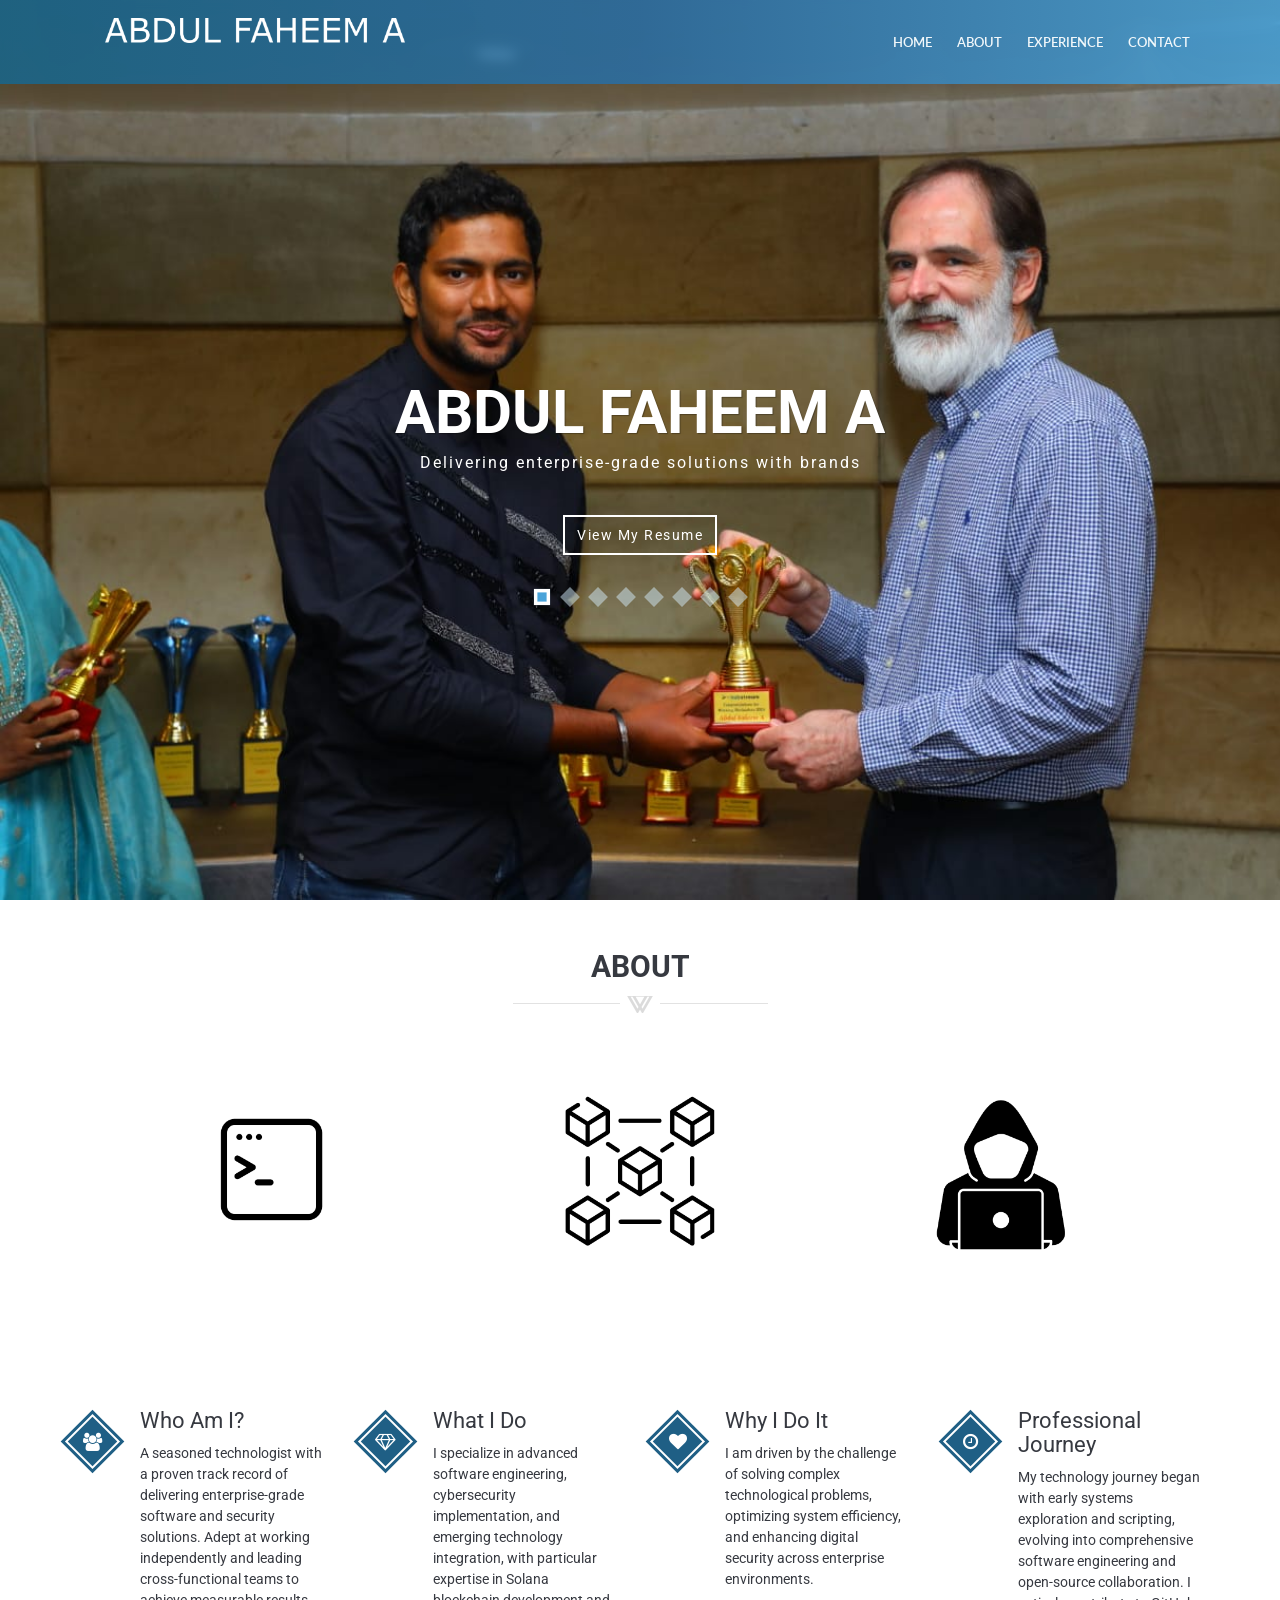
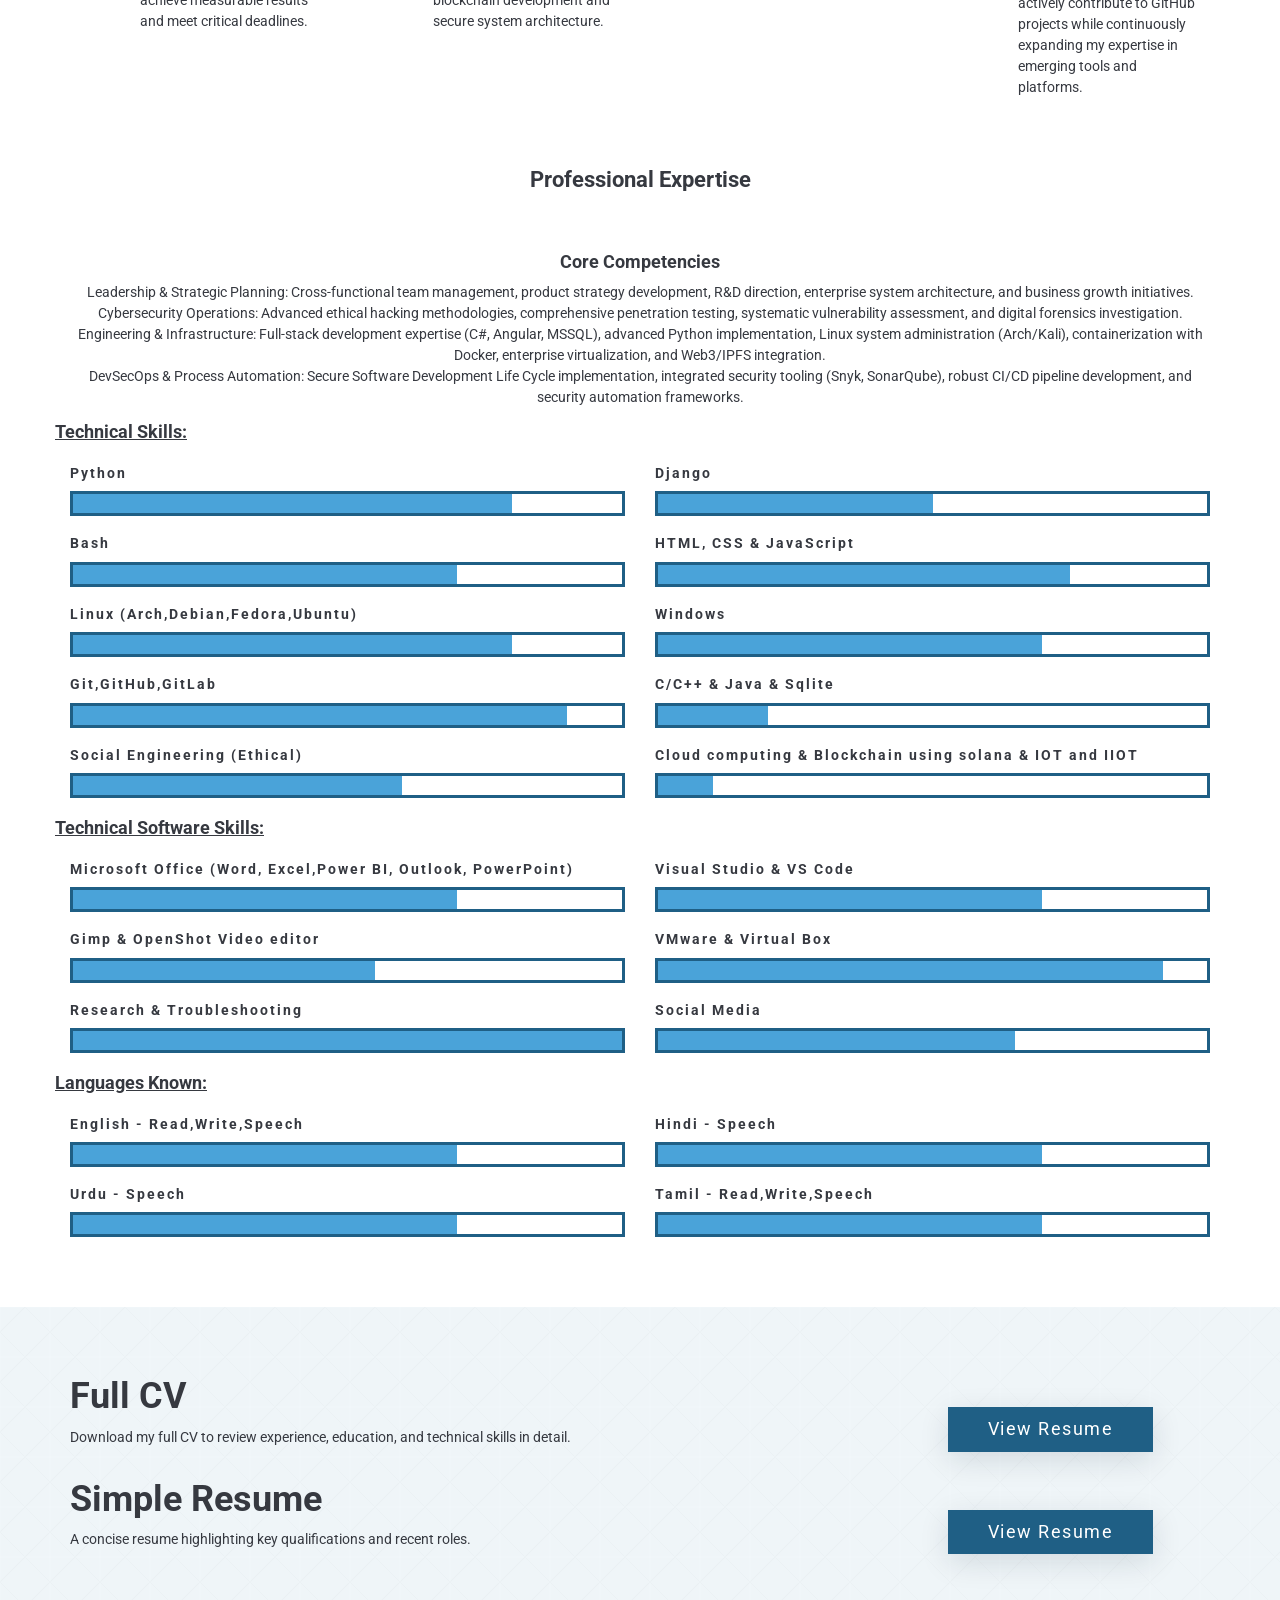
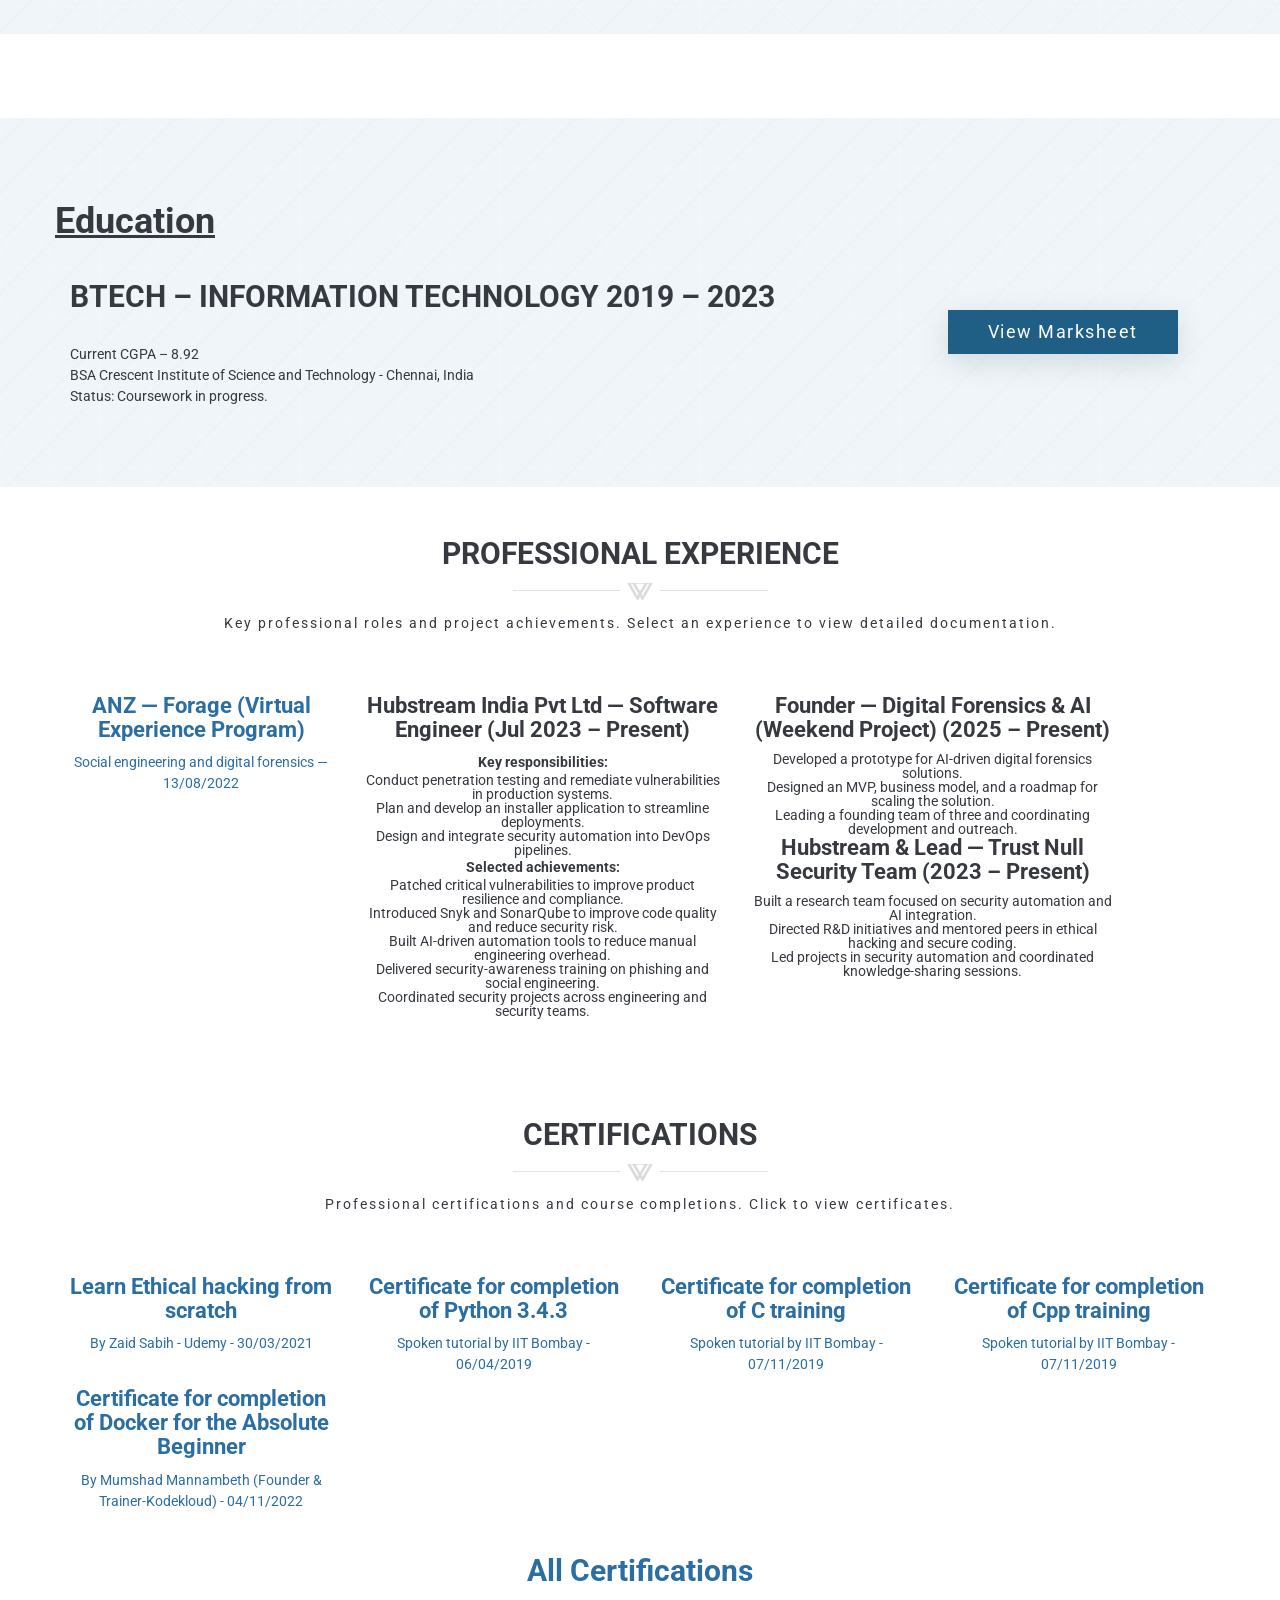
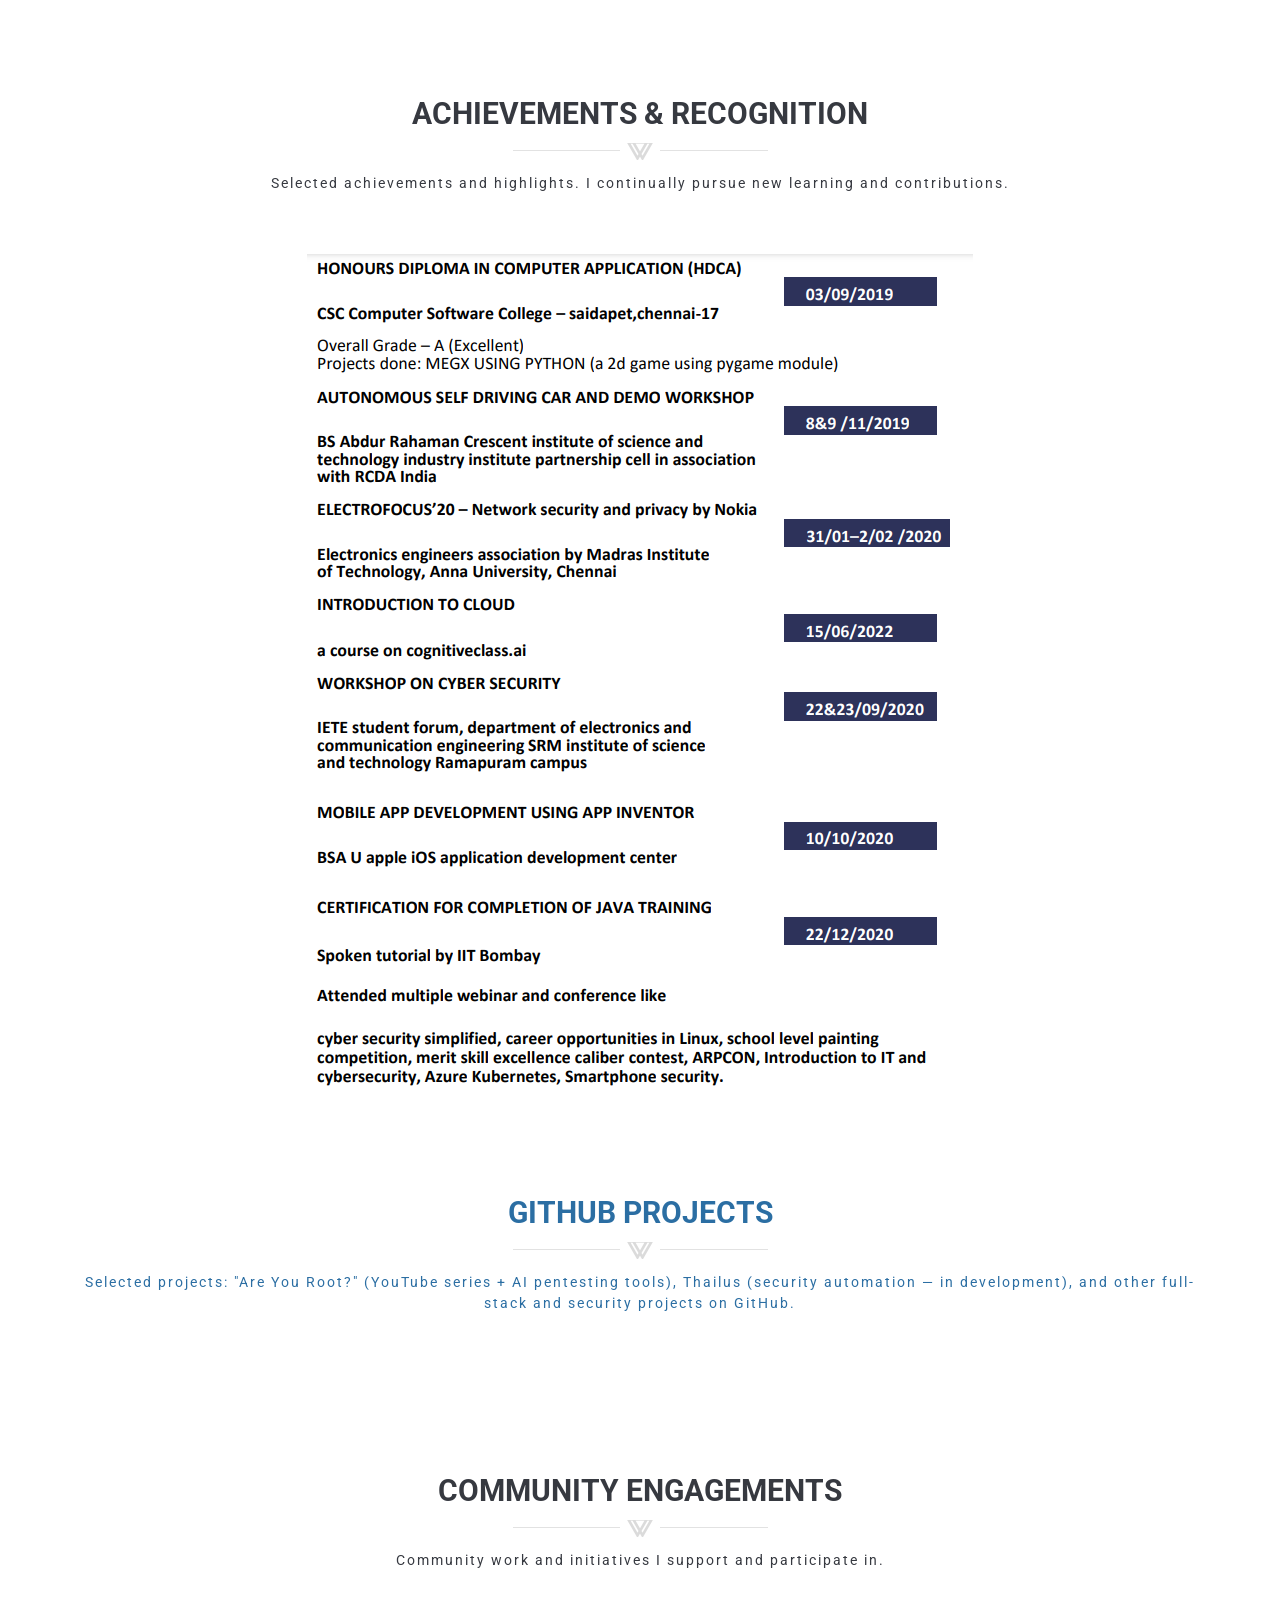
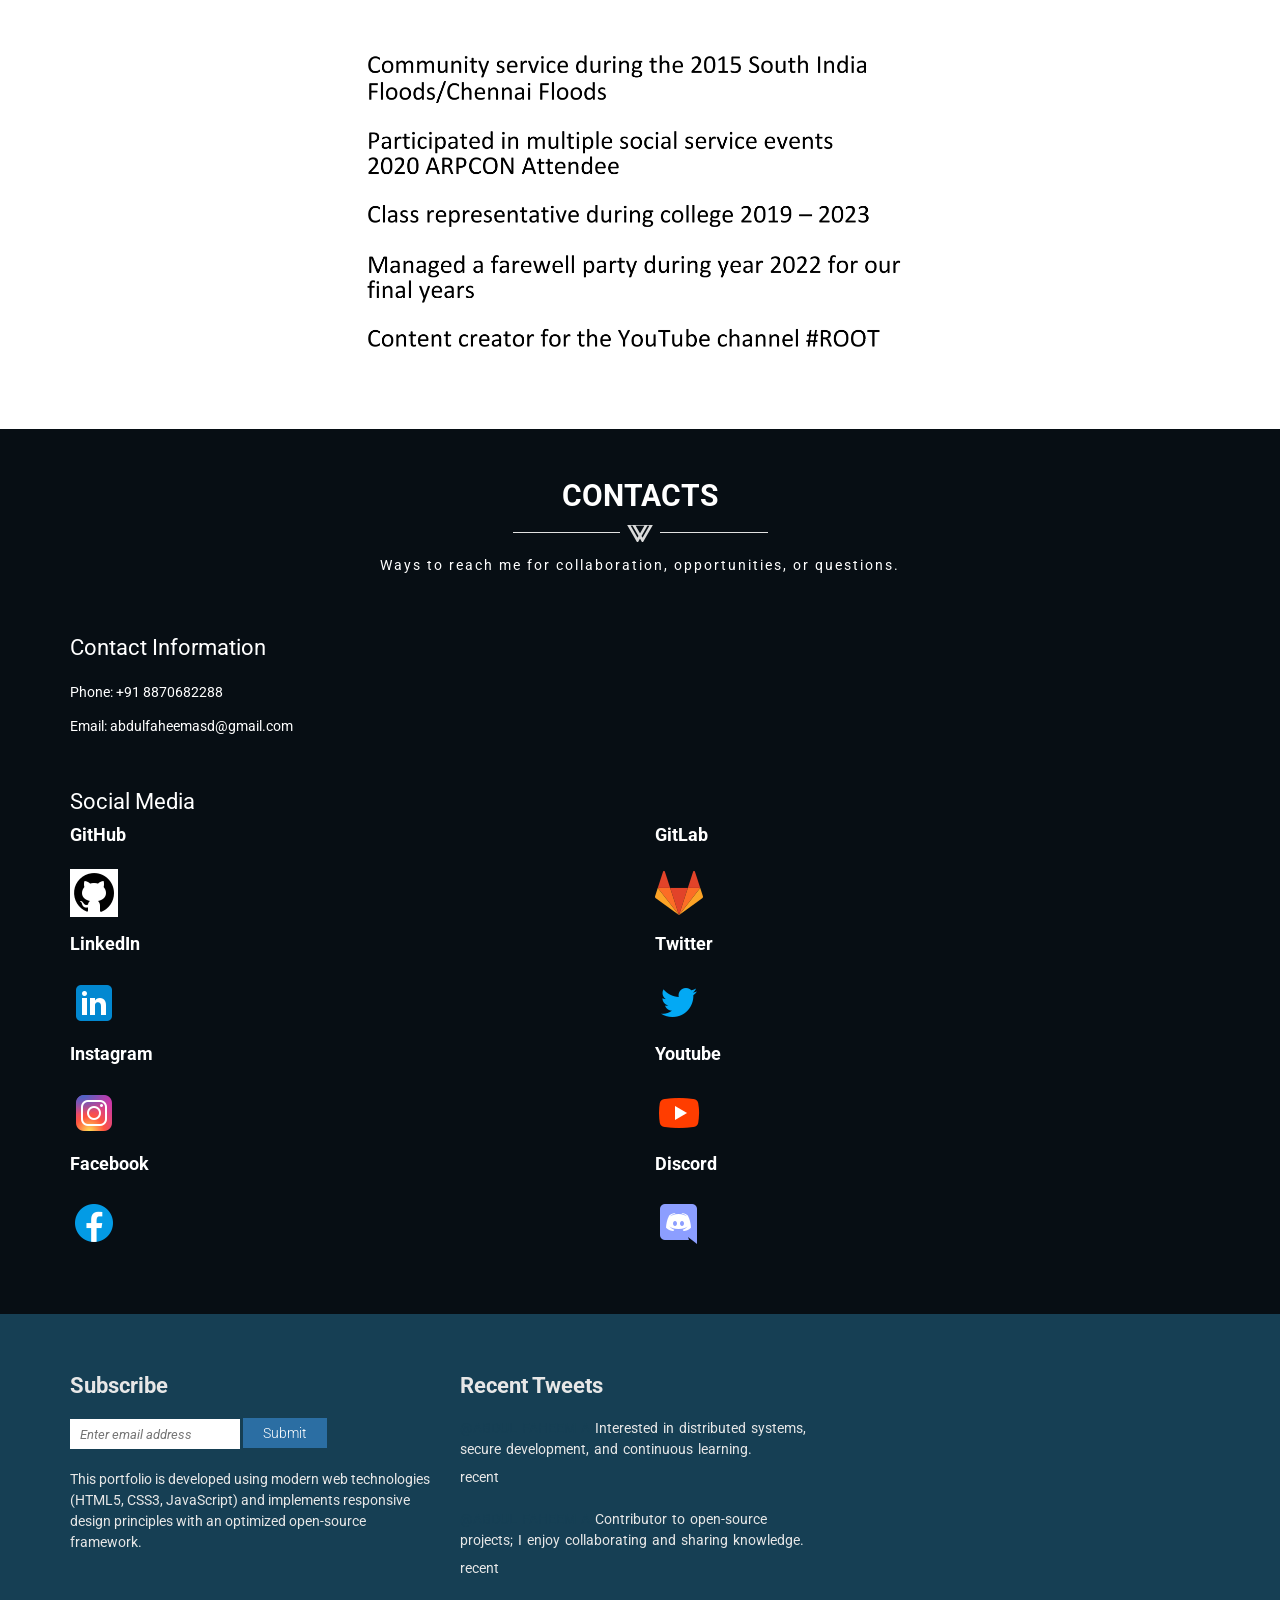
==== index.html @ 3515b90e "new page new brand" ====
<!doctype html>
<html lang="en-US">
	<head>

		<meta charset="utf-8">
		<meta http-equiv="X-UA-Compatible" content="IE=edge">
        <title>ABDUL FAHEEM A — Software & Cybersecurity Portfolio</title>
        <meta name="description" content="Abdul Faheem — software engineer and cybersecurity practitioner. Portfolio showcasing projects, experience, and certifications.">
        <meta name="keywords" content="software, cybersecurity, portfolio, web developer, blockchain, resume" />
		<meta name="author" content="imransdesign.com">

		<!-- Mobile Metas -->
		<meta name="viewport" content="width=device-width, initial-scale=1">
        
        <!-- Google Fonts  -->
		<link href='http://fonts.googleapis.com/css?family=Roboto:400,700,500' rel='stylesheet' type='text/css'> <!-- Body font -->
		<link href='http://fonts.googleapis.com/css?family=Lato:300,400' rel='stylesheet' type='text/css'> <!-- Navbar font -->

		<!-- Libs and Plugins CSS -->
		<link rel="stylesheet" href="inc/bootstrap/css/bootstrap.min.css">
		<link rel="stylesheet" href="inc/animations/css/animate.min.css">
		<link rel="stylesheet" href="inc/font-awesome/css/font-awesome.min.css"> <!-- Font Icons -->
		<link rel="stylesheet" href="inc/owl-carousel/css/owl.carousel.css">
		<link rel="stylesheet" href="inc/owl-carousel/css/owl.theme.css">

		<!-- Theme CSS -->
        <link rel="stylesheet" href="css/reset.css">
		<link rel="stylesheet" href="css/style.css">
		<link rel="stylesheet" href="css/mobile.css">

        <!-- Skin CSS -->
        <link rel="stylesheet" href="css/skin/natural-blue.css">
        <!-- Enhanced animations and micro-interactions -->
        <link rel="stylesheet" href="css/animations-enhanced.css">

	</head>

    <body data-spy="scroll" data-target="#main-navbar">
        <div class="page-loader"></div>  <!-- Display loading image while page loads -->
    	<div class="body">
        
            <!--========== BEGIN HEADER ==========-->
            <header id="header" class="header-main">

                <!-- Begin Navbar -->
                <nav id="main-navbar" class="navbar navbar-default navbar-fixed-top" role="navigation"> <!-- Classes: navbar-default, navbar-inverse, navbar-fixed-top, navbar-fixed-bottom, navbar-transparent. Note: If you use non-transparent navbar, set "height: 98px;" to #header -->

                  <div class="container">

                    <!-- Brand and toggle get grouped for better mobile display -->
                    <div class="navbar-header">
                      <button type="button" class="navbar-toggle collapsed" data-toggle="collapse" data-target="#bs-example-navbar-collapse-1">
                        <span class="sr-only">Toggle navigation</span>
                        <span class="icon-bar"></span>
                        <span class="icon-bar"></span>
                        <span class="icon-bar"></span>
                      </button>
                      <a href="index.html"><img src="./images/name.png" alt="" srcset="" style="height: 25px;max-width: 100%;margin-top: 10px;margin-bottom: 10px;"></a>
                    </div>

                    <!-- Collect the nav links, forms, and other content for toggling -->
                    <div class="collapse navbar-collapse" id="bs-example-navbar-collapse-1">
                        <ul class="nav navbar-nav navbar-right">
                            <li><a class="page-scroll" href="body">Home</a></li>
                            <li><a class="page-scroll" href="#about-section">About</a></li>
                            <li><a class="page-scroll" href="#services-section">Experience</a></li>
                            <li><a class="page-scroll" href="#contact-section">Contact</a></li>
                        </ul>
                    </div><!-- /.navbar-collapse -->
                  </div><!-- /.container -->
                </nav>
                <!-- End Navbar -->

            </header>
            <!-- ========= END HEADER =========-->
            
            
            
            
        	<!-- Begin text carousel intro section -->
			<section id="text-carousel-intro-section" class="parallax" data-stellar-background-ratio="0.5" style="background-image: url(img/slider-bg.jpg);">
				
				<div class="container">
					<div class="caption text-center text-white" data-stellar-ratio="0.7">

                            <div id="owl-intro-text" class="owl-carousel">
                            <div class="item">
                                <h1>ABDUL FAHEEM A</h1>
                                <p>Delivering enterprise-grade solutions with brands</p>
                                <div class="extra-space-l"></div>
								<a class="btn btn-blank" href="./resume/simple_resume.pdf" target="_blank" role="button">View My Resume</a>
							</div>
                            <div class="item">
                                <h1>Tech Entrepreneur</h1>
                                <p>Founder of Gahranox Carvel Labs Technologies, BitPay, and Beta14</p>
                                <div class="extra-space-l"></div>
								<a class="btn btn-blank" href="https://gahranoxcarvel.in/" target="_blank" role="button">Visit Gahranox Carvel</a>
							</div>
                            <div class="item">
                                <h1>Business Strategist</h1>
                                <p>Driving digital transformation and technology-enabled business growth</p>
                                <div class="extra-space-l"></div>
								<a class="btn btn-blank" href="./resume/simple_resume.pdf" target="_blank" role="button">View My Resume</a>
							</div>
                            <div class="item">
                                <h1>Digital Marketing Expert</h1>
                                <p>Implementing data-driven marketing strategies and analytics solutions</p>
                                <div class="extra-space-l"></div>
								<a class="btn btn-blank" href="./resume/simple_resume.pdf" target="_blank" role="button">View My Resume</a>
							</div>
							<div class="item">
                                <h1>Cybersecurity Expert</h1>
                                <p>Implementing robust security engineering and enhancing system resilience</p>
                                <div class="extra-space-l"></div>
								<a class="btn btn-blank" href="./resume/simple_resume.pdf" target="_blank" role="button">View My Resume</a>
							</div>
							<div class="item">
                                <h1>Software Engineer</h1>
                                <p>Architecting scalable, maintainable software solutions</p>
                                <div class="extra-space-l"></div>
								<a class="btn btn-blank" href="./resume/simple_resume.pdf" target="_blank" role="button">View My Resume</a>
							</div>      
							<div class="item">
                                <h1>Web Developer</h1>
                                <p>Creating responsive, accessible web applications with modern frameworks</p>
                                <div class="extra-space-l"></div>
								<a class="btn btn-blank" href="./resume/simple_resume.pdf" target="_blank" role="button">View My Resume</a>
							</div>       
							<div class="item">
                                <h1>Blockchain Developer</h1>
                                <p>Specializing in Solana blockchain development and smart contracts</p>
                                <div class="extra-space-l"></div>
								<a class="btn btn-blank" href="./resume/simple_resume.pdf" target="_blank" role="button">View My Resume</a>
							</div> 						</div>

					</div> <!-- /.caption -->
				</div> <!-- /.container -->

			</section>
			<!-- End text carousel intro section -->
                
                
                
                
            <!-- Begin about section -->
			<section id="about-section" class="page bg-style1">
                <!-- Begin page header-->
                <div class="page-header-wrapper">
                    <div class="container">
                        <div class="page-header text-center wow fadeInUp" data-wow-delay="0.3s">
                            <h2>About</h2>
                            <div class="devider"></div>
                            <img src="./images/aboutus.png" style="height: auto;width: 100%" alt="">
                        </div>
                    </div>
                </div>
                <!-- End page header-->

                <!-- Begin rotate box-1 -->
                <div class="rotate-box-1-wrapper">
                    <div class="container">
                        <div class="row">
                            <div class="col-md-3 col-sm-6">
                                <a href="#" class="rotate-box-1 square-icon wow zoomIn" data-wow-delay="0">
                                    <span class="rotate-box-icon"><i class="fa fa-users"></i></span>
                                    <div class="rotate-box-info">
                                        <h4>Who Am I?</h4>
                                            <p>A seasoned technologist with a proven track record of delivering enterprise-grade software and security solutions. Adept at working independently and leading cross-functional teams to achieve measurable results and meet critical deadlines.</p>
                                    </div>
                                </a>
                            </div>

                            <div class="col-md-3 col-sm-6">
                                <a href="#" class="rotate-box-1 square-icon wow zoomIn" data-wow-delay="0.2s">
                                    <span class="rotate-box-icon"><i class="fa fa-diamond"></i></span>
                                    <div class="rotate-box-info">
                                        <h4>What I Do</h4>
                                            <p>I specialize in advanced software engineering, cybersecurity implementation, and emerging technology integration, with particular expertise in Solana blockchain development and secure system architecture.</p>
                                    </div>
                                </a>
                            </div>

                            <div class="col-md-3 col-sm-6">
                                <a href="#" class="rotate-box-1 square-icon wow zoomIn" data-wow-delay="0.4s">
                                    <span class="rotate-box-icon"><i class="fa fa-heart"></i></span>
                                    <div class="rotate-box-info">
                                        <h4>Why I Do It</h4>
                                            <p>I am driven by the challenge of solving complex technological problems, optimizing system efficiency, and enhancing digital security across enterprise environments.</p>
                                    </div>
                                </a>
                            </div>
                            
                            <div class="col-md-3 col-sm-6">
                                <a href="#" class="rotate-box-1 square-icon wow zoomIn" data-wow-delay="0.6s">
                                    <span class="rotate-box-icon"><i class="fa fa-clock-o"></i></span>
                                    <div class="rotate-box-info">
                                        <h4>Professional Journey</h4>
                                            <p>My technology journey began with early systems exploration and scripting, evolving into comprehensive software engineering and open-source collaboration. I actively contribute to GitHub projects while continuously expanding my expertise in emerging tools and platforms.</p>
                                    </div>
                                </a>
                            </div>
                            
                        </div> <!-- /.row -->
                    </div> <!-- /.container -->
                </div>
                <!-- End rotate box-1 -->
                
                <div class="extra-space-l"></div>
                
                <!-- Begin page header--> 
                <div class="page-header-wrapper">
                    <div class="container">
                        <div class="page-header text-center wow fadeInUp" data-wow-delay="0.3s">
                            <h4>Professional Expertise</h4>
                        </div>
                    </div>
                </div>
                <!-- End page header-->

                <!-- Core Skills Summary -->
                <div class="container">
                    <div class="row">
                        <div class="col-md-12 text-center">
                            <h5>Core Competencies</h5>
                            <p>Leadership & Strategic Planning: Cross-functional team management, product strategy development, R&amp;D direction, enterprise system architecture, and business growth initiatives.</p>
                            <p>Cybersecurity Operations: Advanced ethical hacking methodologies, comprehensive penetration testing, systematic vulnerability assessment, and digital forensics investigation.</p>
                            <p>Engineering & Infrastructure: Full-stack development expertise (C#, Angular, MSSQL), advanced Python implementation, Linux system administration (Arch/Kali), containerization with Docker, enterprise virtualization, and Web3/IPFS integration.</p>
                            <p>DevSecOps & Process Automation: Secure Software Development Life Cycle implementation, integrated security tooling (Snyk, SonarQube), robust CI/CD pipeline development, and security automation frameworks.</p>
                        </div>
                    </div>
                </div>
                
                <!-- Begin Our Skills -->
                <div class="our-skills">
                	<div class="container">
                    	<div class="row">
                        
                            <br><h5><u>Technical Skills:</u></h5><br>

                        	<div class="col-sm-6">
                                <div class="skill-bar wow slideInLeft" data-wow-delay="0.2s">
                                    <div class="progress-lebel">
                                        <h6>Python</h6>
                                    </div>
                                    <div class="progress">
                                      <div class="progress-bar" role="progressbar" aria-valuenow="75" aria-valuemin="0" aria-valuemax="100" style="width: 80%;">
                                      </div>
                                    </div>
                                </div>
                            </div>

                        	<div class="col-sm-6">
                                <div class="skill-bar wow slideInLeft" data-wow-delay="0.2s">
                                    <div class="progress-lebel">
                                        <h6>Django</h6>
                                    </div>
                                    <div class="progress">
                                      <div class="progress-bar" role="progressbar" aria-valuenow="75" aria-valuemin="0" aria-valuemax="100" style="width: 50%;">
                                      </div>
                                    </div>
                                </div>
                            </div>                            
                            
                            <div class="col-sm-6">
                                <div class="skill-bar wow slideInRight" data-wow-delay="0.2s">
                                    <div class="progress-lebel">
                                        <h6>Bash</h6>
                                    </div>
                                    <div class="progress">
                                      <div class="progress-bar" role="progressbar" aria-valuenow="85" aria-valuemin="0" aria-valuemax="100" style="width: 70%;">
                                      </div>
                                    </div>
                                </div>
                            </div>
                            
                            <div class="col-sm-6">
                                <div class="skill-bar wow slideInRight" data-wow-delay="0.4s">
                                    <div class="progress-lebel">
                                        <h6>HTML, CSS & JavaScript</h6>
                                    </div>
                                    <div class="progress">
                                      <div class="progress-bar" role="progressbar" aria-valuenow="95" aria-valuemin="0" aria-valuemax="100" style="width: 75%;">
                                      </div>
                                    </div>
                                </div>
                            </div>
                            
                            <div class="col-sm-6">
                                <div class="skill-bar wow slideInLeft" data-wow-delay="0.4s">
                                    <div class="progress-lebel">
                                        <h6>Linux (Arch,Debian,Fedora,Ubuntu)</h6>
                                    </div>
                                    <div class="progress">
                                      <div class="progress-bar" role="progressbar" aria-valuenow="70" aria-valuemin="0" aria-valuemax="100" style="width: 80%;">
                                      </div>
                                    </div>
                                </div>
                            </div>
                            <div class="col-sm-6">
                                <div class="skill-bar wow slideInLeft" data-wow-delay="0.4s">
                                    <div class="progress-lebel">
                                        <h6>Windows</h6>
                                    </div>
                                    <div class="progress">
                                      <div class="progress-bar" role="progressbar" aria-valuenow="70" aria-valuemin="0" aria-valuemax="100" style="width: 70%;">
                                      </div>
                                    </div>
                                </div>
                            </div>            
                            <div class="col-sm-6">
                                <div class="skill-bar wow slideInRight" data-wow-delay="0.4s">
                                    <div class="progress-lebel">
                                        <h6>Git,GitHub,GitLab</h6>
                                    </div>
                                    <div class="progress">
                                      <div class="progress-bar" role="progressbar" aria-valuenow="70" aria-valuemin="0" aria-valuemax="100" style="width: 90%;">
                                      </div>
                                    </div>
                                </div>
                            </div>           
                            <div class="col-sm-6">
                                <div class="skill-bar wow slideInRight" data-wow-delay="0.4s">
                                    <div class="progress-lebel">
                                        <h6>C/C++ & Java & Sqlite</h6>
                                    </div>
                                    <div class="progress">
                                      <div class="progress-bar" role="progressbar" aria-valuenow="70" aria-valuemin="0" aria-valuemax="100" style="width: 20%;">
                                      </div>
                                    </div>
                                </div>
                            </div>
                            <div class="col-sm-6">
                                <div class="skill-bar wow slideInLeft" data-wow-delay="0.4s">
                                    <div class="progress-lebel">
                                        <h6>Social Engineering (Ethical)</h6>
                                    </div>
                                    <div class="progress">
                                      <div class="progress-bar" role="progressbar" aria-valuenow="70" aria-valuemin="0" aria-valuemax="100" style="width: 60%;">
                                      </div>
                                    </div>
                                </div>
                            </div>    
                            <div class="col-sm-6">
                                <div class="skill-bar wow slideInLeft" data-wow-delay="0.4s">
                                    <div class="progress-lebel">
                                        <h6>Cloud computing & Blockchain using solana & IOT and IIOT</h6>
                                    </div>
                                    <div class="progress">
                                      <div class="progress-bar" role="progressbar" aria-valuenow="70" aria-valuemin="0" aria-valuemax="100" style="width: 10%;">
                                      </div>
                                    </div>
                                </div>
                            </div>       
                            
                            <br><h5><u>Technical Software Skills:</u></h5><br>
                            
                            <div class="col-sm-6">
                                <div class="skill-bar wow slideInRight" data-wow-delay="0.4s">
                                    <div class="progress-lebel">
                                        <h6>Microsoft Office (Word, Excel,Power BI, Outlook, PowerPoint)</h6>
                                    </div>
                                    <div class="progress">
                                      <div class="progress-bar" role="progressbar" aria-valuenow="70" aria-valuemin="0" aria-valuemax="100" style="width: 70%;">
                                      </div>
                                    </div>
                                </div>
                            </div> 
                            <div class="col-sm-6">
                                <div class="skill-bar wow slideInRight" data-wow-delay="0.4s">
                                    <div class="progress-lebel">
                                        <h6>Visual Studio & VS Code</h6>
                                    </div>
                                    <div class="progress">
                                      <div class="progress-bar" role="progressbar" aria-valuenow="70" aria-valuemin="0" aria-valuemax="100" style="width: 70%;">
                                      </div>
                                    </div>
                                </div>
                            </div> 
                            <div class="col-sm-6">
                                <div class="skill-bar wow slideInLeft" data-wow-delay="0.4s">
                                    <div class="progress-lebel">
                                        <h6>Gimp & OpenShot Video editor</h6>
                                    </div>
                                    <div class="progress">
                                      <div class="progress-bar" role="progressbar" aria-valuenow="70" aria-valuemin="0" aria-valuemax="100" style="width: 55%;">
                                      </div>
                                    </div>
                                </div>
                            </div>   
                            <div class="col-sm-6">
                                <div class="skill-bar wow slideInLeft" data-wow-delay="0.4s">
                                    <div class="progress-lebel">
                                        <h6>VMware & Virtual Box</h6>
                                    </div>
                                    <div class="progress">
                                      <div class="progress-bar" role="progressbar" aria-valuenow="70" aria-valuemin="0" aria-valuemax="100" style="width: 92%;">
                                      </div>
                                    </div>
                                </div>
                            </div>     
                            <div class="col-sm-6">
                                <div class="skill-bar wow slideInRight" data-wow-delay="0.4s">
                                    <div class="progress-lebel">
                                        <h6>Research & Troubleshooting</h6>
                                    </div>
                                    <div class="progress">
                                      <div class="progress-bar" role="progressbar" aria-valuenow="70" aria-valuemin="0" aria-valuemax="100" style="width: 100%;">
                                      </div>
                                    </div>
                                </div>
                            </div>                 
                            <div class="col-sm-6">
                                <div class="skill-bar wow slideInRight" data-wow-delay="0.4s">
                                    <div class="progress-lebel">
                                        <h6>Social Media</h6>
                                    </div>
                                    <div class="progress">
                                      <div class="progress-bar" role="progressbar" aria-valuenow="70" aria-valuemin="0" aria-valuemax="100" style="width: 65%;">
                                      </div>
                                    </div>
                                </div>
                            </div>                                          
                            
                            <br><h5><u>Languages Known:</u></h5><br>

                            <div class="col-sm-6">
                                <div class="skill-bar wow slideInLeft" data-wow-delay="0.4s">
                                    <div class="progress-lebel">
                                        <h6>English - Read,Write,Speech</h6>
                                    </div>
                                    <div class="progress">
                                      <div class="progress-bar" role="progressbar" aria-valuenow="70" aria-valuemin="0" aria-valuemax="100" style="width: 70%;">
                                      </div>
                                    </div>
                                </div>
                            </div>               
                            <div class="col-sm-6">
                                <div class="skill-bar wow slideInLeft" data-wow-delay="0.4s">
                                    <div class="progress-lebel">
                                        <h6>Hindi - Speech</h6>
                                    </div>
                                    <div class="progress">
                                      <div class="progress-bar" role="progressbar" aria-valuenow="70" aria-valuemin="0" aria-valuemax="100" style="width: 70%;">
                                      </div>
                                    </div>
                                </div>
                            </div>       
                            <div class="col-sm-6">
                                <div class="skill-bar wow slideInRight" data-wow-delay="0.4s">
                                    <div class="progress-lebel">
                                        <h6>Urdu - Speech</h6>
                                    </div>
                                    <div class="progress">
                                      <div class="progress-bar" role="progressbar" aria-valuenow="70" aria-valuemin="0" aria-valuemax="100" style="width: 70%;">
                                      </div>
                                    </div>
                                </div>
                            </div>                 
                            <div class="col-sm-6">
                                <div class="skill-bar wow slideInRight" data-wow-delay="0.4s">
                                    <div class="progress-lebel">
                                        <h6>Tamil - Read,Write,Speech</h6>
                                    </div>
                                    <div class="progress">
                                      <div class="progress-bar" role="progressbar" aria-valuenow="70" aria-valuemin="0" aria-valuemax="100" style="width: 70%;">
                                      </div>
                                    </div>
                                </div>
                            </div>         
                                
                            
                            
                        </div> <!-- /.row -->
                    </div> <!-- /.container -->
                </div>
                <!-- End Our Skill -->
          </section>
          <!-- End about section -->

              
              
              
          <!-- Begin cta -->
          <section id="cta-section">
          	<div class="cta">
            	<div class="container">
                	<div class="row">
                    
                    	<div class="col-md-9">
                        	<h1>Full CV</h1>
                            <p>Download my full CV to review experience, education, and technical skills in detail.</p>
                        </div>
                        
                        <div class="col-md-3">
                        	<div class="cta-btn wow bounceInRight" data-wow-delay="0.4s">
                        <a class="btn btn-default btn-lg" href="./resume/Abdul_Faheem_resume_compressed.pdf" target="_blank" role="button">View Resume</a>
                        	</div>
                        </div>
                        
                      
                    </div> <!-- /.row -->
<br><br>
                	<div class="row">
                    
                    	<div class="col-md-9">
                        	<h1>Simple Resume</h1>
                            <p>A concise resume highlighting key qualifications and recent roles.</p>
                        </div>
                        
                        <div class="col-md-3">
                        	<div class="cta-btn wow bounceInRight" data-wow-delay="0.4s">
                        <a class="btn btn-default btn-lg" href="./resume/simple_resume.pdf" target="_blank" role="button">View Resume</a>
                        	</div>
                        </div>
                        
                      
                    </div>                    

                </div> <!-- /.container -->
            </div>
          </section>
          <!-- End cta -->

          <br><br><br><br><br><br>

          <!-- Begin cta -->
          <section id="cta-section">
            <div class="cta">
              <div class="container">
                  <div class="row">
                  
                    <br><u><h1>Education</h1></u><br><br>
                      <div class="col-md-9">
                          <h2>BTECH – INFORMATION TECHNOLOGY  2019 – 2023</h2>
                                                    <p>
                                                        <br>Current CGPA – 8.92
                                                        <br>BSA Crescent Institute of Science and Technology - Chennai, India
                                                        <br>Status: Coursework in progress.
                                                        <br>
                                                        </p>
                      </div>
                      
                      <div class="col-md-3">
                          <div class="cta-btn wow bounceInRight" data-wow-delay="0.4s">
                      <a class="btn btn-default btn-lg" href="./college_marksheet/5_6_merged.pdf" target="_blank" role="button">View Marksheet</a>
                          </div>
                      </div>
                                      
                  </div> <!-- /.row -->
              </div> <!-- /.container -->
          </div>
        </section>
        <!-- End cta -->          
              
              
              
            <!-- Begin Services -->
            <section id="services-section" class="page text-center">
                <!-- Begin page header-->
                <div class="page-header-wrapper">
                    <div class="container">
                        <div class="page-header text-center wow fadeInDown" data-wow-delay="0.4s">
                            <h2>Professional Experience</h2>
                            <div class="devider"></div>
                            <p class="subtitle">Key professional roles and project achievements. Select an experience to view detailed documentation.</p>
                        </div>
                    </div>
                </div>
                <!-- End page header-->
            
                <!-- Begin roatet box-2 -->
                <div class="rotate-box-2-wrapper">
                    <div class="container">
                        <div class="row">
                            
                            <!-- exp1 -->
                            <div class="col-md-3 col-sm-6">
                                    <div class="rotate-box-info"><a href="./experence/ANZ.pdf">
                                        <h4>ANZ — Forage (Virtual Experience Program)</h4>
                                        <p>Social engineering and digital forensics — 13/08/2022</p></a>
                                    </div>
                            </div>
                            <!-- exp2 -->
                                <div class="col-md-4 col-sm-12">
                                    <div class="rotate-box-info">
                                        <h4>Hubstream India Pvt Ltd — Software Engineer (Jul 2023 – Present)</h4>
                                        <p><strong>Key responsibilities:</strong></p>
                                        <ul>
                                            <li>Conduct penetration testing and remediate vulnerabilities in production systems.</li>
                                            <li>Plan and develop an installer application to streamline deployments.</li>
                                            <li>Design and integrate security automation into DevOps pipelines.</li>
                                        </ul>
                                        <p><strong>Selected achievements:</strong></p>
                                        <ul>
                                            <li>Patched critical vulnerabilities to improve product resilience and compliance.</li>
                                            <li>Introduced Snyk and SonarQube to improve code quality and reduce security risk.</li>
                                            <li>Built AI-driven automation tools to reduce manual engineering overhead.</li>
                                            <li>Delivered security-awareness training on phishing and social engineering.</li>
                                            <li>Coordinated security projects across engineering and security teams.</li>
                                        </ul>
                                    </div>
                                </div>

                                <div class="col-md-4 col-sm-12">
                                    <div class="rotate-box-info">
                                        <h4>Founder — Digital Forensics &amp; AI (Weekend Project) (2025 – Present)</h4>
                                        <ul>
                                            <li>Developed a prototype for AI-driven digital forensics solutions.</li>
                                            <li>Designed an MVP, business model, and a roadmap for scaling the solution.</li>
                                            <li>Leading a founding team of three and coordinating development and outreach.</li>
                                        </ul>
                                    </div>
                                </div>

                                <div class="col-md-4 col-sm-12">
                                    <div class="rotate-box-info">
                                        <h4>Hubstream &amp; Lead — Trust Null Security Team (2023 – Present)</h4>
                                        <ul>
                                            <li>Built a research team focused on security automation and AI integration.</li>
                                            <li>Directed R&amp;D initiatives and mentored peers in ethical hacking and secure coding.</li>
                                            <li>Led projects in security automation and coordinated knowledge-sharing sessions.</li>
                                        </ul>
                                    </div>
                                </div>

                        </div> <!-- /.row -->
                    </div> <!-- /.container -->
                    
                       
                </div>
                <!-- End rotate-box-2 -->
            </section>
            <!-- End Services -->
              
              
              
            <!-- Begin Services -->
            <section id="services-section" class="page text-center">
                <!-- Begin page header-->
                <div class="page-header-wrapper">
                    <div class="container">
                        <div class="page-header text-center wow fadeInDown" data-wow-delay="0.4s">
                            <h2>Certifications</h2>
                                <div class="devider"></div>
                                <p class="subtitle">Professional certifications and course completions. Click to view certificates.</p>
                        </div>
                    </div>
                </div>
                <!-- End page header-->
            
                <!-- Begin roatet box-2 -->
                <div class="rotate-box-2-wrapper">
                    <div class="container">
                        <div class="row">
                            
                            <!-- cert1 -->
                            <div class="col-md-3 col-sm-6">
                                    <div class="rotate-box-info"><a href="./certifications/ethical_hacking_from_scartch_udemy.pdf">
                                        <h4>Learn Ethical hacking from scratch</h4>
                                        <p>By Zaid Sabih - Udemy -   30/03/2021</p></a>
                                    </div>
                            </div>
                            <!-- cert2 -->
                            <div class="col-md-3 col-sm-6">
                                <div class="rotate-box-info"><a href="./certifications/python.pdf">
                                    <h4>Certificate for completion of Python 3.4.3</h4>
                                    <p>Spoken tutorial by IIT Bombay -   06/04/2019</p></a>
                                </div>
                            </div>
                            <div class="col-md-3 col-sm-6">
                                <div class="rotate-box-info"><a href="./certifications/c.pdf">
                                    <h4>Certificate for completion of C training</h4>
                                    <p>Spoken tutorial by IIT Bombay -   07/11/2019</p></a>
                                </div>
                            </div>                        
                            <div class="col-md-3 col-sm-6">
                                <div class="rotate-box-info"><a href="./certifications/cpp.pdf">
                                    <h4>Certificate for completion of Cpp training</h4>
                                    <p>Spoken tutorial by IIT Bombay -   07/11/2019</p></a>
                                </div>
                            </div>
                            <br>
                            <br>
                            <br>
                            <br>
                            <br>
                            <br>
                            <br>
                            <br>                            
                            <div class="col-md-3 col-sm-6">
                                <div class="rotate-box-info"><a href="./certifications/docker.pdf">
                                    <h4>Certificate for completion of Docker for the Absolute Beginner</h4>
                                    <p>By Mumshad Mannambeth (Founder & Trainer-Kodekloud) -   04/11/2022</p></a>
                                </div>
                            </div>                        

                        </div> <!-- /.row -->
                    </div> <!-- /.container -->

                    <br><br><br><h2><a href="./resume/certs.pdf">All Certifications</a></h2>
                    
                       
                </div>
                <!-- End rotate-box-2 -->
            </section>
            <!-- End Services -->

            
              
              
            <!-- Begin achivements -->
            <section id="services-section" class="page text-center">
                <!-- Begin page header-->
                <div class="page-header-wrapper">
                    <div class="container">
                        <div class="page-header text-center wow fadeInDown" data-wow-delay="0.4s">
                            <h2>Achievements &amp; Recognition</h2>
                            <div class="devider"></div>
                            <p class="subtitle">Selected achievements and highlights. I continually pursue new learning and contributions.</p>
                        </div>
                    </div>
                </div>
                <!-- End page header-->
            
                <!-- Begin roatet box-2 -->                    
                <img src="./images/achivements.png" style="display: block;margin-left: auto;margin-right: auto;">                                        
                <!-- End rotate-box-2 -->
            
            </section>
            <!-- End Services -->





            <!-- Begin Services -->
            <section id="services-section" class="page text-center">
                <!-- Begin page header-->
                <div class="page-header-wrapper">
                    <div class="container">
                        <a href="https://github.com/areyouroot">
                            <div class="page-header text-center wow fadeInDown" data-wow-delay="0.4s">
                                <h2>GitHub Projects</h2>
                                <div class="devider"></div>
                                <p class="subtitle">Selected projects: "Are You Root?" (YouTube series + AI pentesting tools), Thailus (security automation — in development), and other full-stack and security projects on GitHub.</p>
                            </div></a>
                    </div>
                </div>
                <!-- End page header-->
            
                <!-- Begin roatet box-2 -->
                <div class="rotate-box-2-wrapper">
                    <div class="container">
                    </div> <!-- /.container -->
                    
                       
                </div>
                <!-- End rotate-box-2 -->
            </section>
            <!-- End Services -->             




            <!-- Begin Services -->
            <section id="services-section" class="page text-center">
                <!-- Begin page header-->
                <div class="page-header-wrapper">
                    <div class="container">
                            <div class="page-header text-center wow fadeInDown" data-wow-delay="0.4s">
                                <h2>Community Engagements</h2>
                                <div class="devider"></div>
                                <p class="subtitle">Community work and initiatives I support and participate in.</p>
                            </div>
                    </div>
                </div>
                <!-- End page header-->

                <img src="./images/community.png" style="display: block;margin-left: auto;margin-right: auto;max-width: 600px;">
            
                <!-- Begin roatet box-2 -->
                <div class="rotate-box-2-wrapper">
                    <div class="container">
                    </div> <!-- /.container -->
                    
                       
                </div>
                <!-- End rotate-box-2 -->
            </section>
            <!-- End Services -->             




            <!-- Begin contact section -->
			<section id="contact-section" class="page text-white parallax" data-stellar-background-ratio="0.5" style="background-image: url(img/map-bg.jpg);">
            <div class="cover"></div>
            
                 <!-- Begin page header-->
                <div class="page-header-wrapper">
                    <div class="container">
                        <div class="page-header text-center wow fadeInDown" data-wow-delay="0.4s">
                            <h2>Contacts</h2>
                                <div class="devider"></div>
                                <p class="subtitle">Ways to reach me for collaboration, opportunities, or questions.</p>
                        </div>
                    </div>
                </div>
                <!-- End page header-->
                
                <div class="contact wow bounceInRight" data-wow-delay="0.4s">
                    <div class="container">
                    	<div class="row">
                        
                            <div class="col-sm-6">
                                <div class="contact-info">
                                            <h4>Contact Information</h4>
                                    <ul class="contact-address">
                                        <li>Phone: +91 8870682288</li>
                                        <li>Email: abdulfaheemasd@gmail.com</li>
                                        

			                        </ul>
                                </div>
                            </div>
                        </div> <!-- /.row --> 
                        
                        <br><br><br><h4>Social Media</h4>

                        <div class="row">


                            <div class="col-sm-6">
                                <div class="contact-info">
                                    <h5>GitHub</h5>
                                    <ul class="contact-address">
                                        <li><a href="https://github.com/areyouroot"><img src="./images/github.png" style="background-color: white;"></a></li>    
			                        </ul>
                                    
                                </div>
                                
                                
                            </div>

                            <div class="col-sm-6">
                                <div class="contact-info">
                                    <h5>GitLab</h5>
                                    <ul class="contact-address">
                                        <li><a href="https://gitlab.com/areyouroot"><img src="./images/gitlab-48.png"></a></li>    
			                        </ul>
                                    
                                </div>
                                
                                
                            </div>


                            <div class="col-sm-6">
                                <div class="contact-info">
                                    <h5>LinkedIn</h5>
                                    <ul class="contact-address">                                      
                                        <li><a href="https://www.linkedin.com/in/abdul-faheem-a-04a072200/"><img src="./images/linkedin.png"></a></li>
			                        </ul>
                                    
                                </div>
                                
                                
                            </div>
                            <div class="col-sm-6">
                                <div class="contact-info">
                                    <h5>Twitter</h5>
                                    <ul class="contact-address">
                                        <li><a href="https://twitter.com/abdulfaheemroot"><img src="./images/twitter.png"></a></li>
			                        </ul>
                                    
                                </div>
                                
                                
                            </div>
                            <div class="col-sm-6">
                                <div class="contact-info">
                                    <h5>Instagram</h5>
                                    <ul class="contact-address">
                                        <li><a href="https://www.instagram.com/are_you_root/"><img src="./images/insta.png"></a></li>
			                        </ul>
                                
                                </div>
                                
                                
                            </div>
                            <div class="col-sm-6">
                                <div class="contact-info">
                                    <h5>Youtube</h5>
                                    <ul class="contact-address">
                                        <li><a href="https://www.youtube.com/channel/UCyOJ4sPxttpsssMHhKNPiMQ"><img src="./images/youtube.png"></a></li>
			                        </ul>
                                    
                                </div>
                                
                                
                            </div>
                            <div class="col-sm-6">
                                <div class="contact-info">
                                    <h5>Facebook</h5>
                                    <ul class="contact-address">
                                        <li><a href="https://www.facebook.com/root.root.7967747/"><img src="./images/facebook.png"></a></li>
			                        </ul>
                                    
                                </div>
                                
                                
                            </div>
                            <div class="col-sm-6">
                                <div class="contact-info">
                                    <h5>Discord</h5>
                                    <ul class="contact-address">
                                        <li><a href=""><img src="./images/discoed.png"></a></li>
			                        </ul>
                                    
                                </div>
                                
                                
                            </div>
                                                                                
                        </div> <!-- /.row -->                        
                    </div> <!-- /.container -->
                </div>
            </section>
            <!-- End contact achivements -->
                
               

                
            <!-- Begin footer -->
            <footer class="text-off-white">
            
                <div class="footer-top">
                	<div class="container">
                    	<div class="row wow bounceInLeft" data-wow-delay="0.4s">


                        
                        	<div class="col-sm-6 col-md-4">
                                <h4>Subscribe</h4>
                            	<div id="footer_signup">
                                    <div id="email">
                                        <form id="subscribe" method="POST">
                                            <input type="text" placeholder="Enter email address" name="email" id="address" data-validate="validate(required, email)"/>
                                            <button type="submit">Submit</button>
                                            <span id="result" class="section-description"></span>
                                        </form> 
                                    </div>
                                </div> 
                                <p>This portfolio is developed using modern web technologies (HTML5, CSS3, JavaScript) and implements responsive design principles with an optimized open-source framework.</p> 
                            </div>

                            <div class="col-sm-12 col-md-4">
                                <h4>Recent Tweets</h4>
                                                    <div class="single-tweet">
                                                        <div class="tweet-content"><span>@ABDUL FAHEEM A</span> Interested in distributed systems, secure development, and continuous learning.</div>
                                                        <div class="tweet-date">recent</div>
                                                    </div>
                                                    <div class="single-tweet">
                                                        <div class="tweet-content"><span>@ABDUL FAHEEM A</span> Contributor to open-source projects; I enjoy collaborating and sharing knowledge.</div>
                                                        <div class="tweet-date">recent</div>
                                                    </div>
                            </div>
                            
                        </div> <!-- /.row -->
                    </div> <!-- /.container -->
                </div>
                


            </footer>
            <!-- End footer -->

            <a href="#" class="scrolltotop"><i class="fa fa-arrow-up"></i></a> <!-- Scroll to top button -->
                                              
        </div><!-- body ends -->
        
        
        
        
        
        <!-- Plugins JS -->
		<script src="inc/jquery/jquery-1.11.1.min.js"></script>
		<script src="inc/bootstrap/js/bootstrap.min.js"></script>
		<script src="inc/owl-carousel/js/owl.carousel.min.js"></script>
		<script src="inc/stellar/js/jquery.stellar.min.js"></script>
		<script src="inc/animations/js/wow.min.js"></script>
        <script src="inc/waypoints.min.js"></script>
		<script src="inc/isotope.pkgd.min.js"></script>
		<script src="inc/classie.js"></script>
		<script src="inc/jquery.easing.min.js"></script>
		<script src="inc/jquery.counterup.min.js"></script>
		<script src="inc/smoothscroll.js"></script>

		<!-- Theme JS -->
        <script src="js/animations-enhanced.js"></script>
        <script src="js/theme.js"></script>

    </body> 
        
            
</html>
---- css/style.css ----
/*---------------------------------------------------------------------------------

Master Stylesheet

	Template:	 Unika - Responsive One Page HTML5 Template
	Author:		 imransdesign.com
	URL:		 http://imransdesign.com/
    Designed By: https://www.behance.net/poljakova
	Version:	1.0	

---------------------------------------------------------------------------------*/

html {
	height: 100% !important;
}
body {
	position: relative;
	height: 100%;
	font-size: 14px;
	color: #363940;
}
body .body {
	height: 100%;
}
.cover {
	position: absolute;
	width: 100%;
	height: 100%;
	left: 0px;
	top: 0px;
	background-color: rgba(0, 46, 82, 0.15);
	padding: 20px;
}
.page {
  overflow: hidden;
  background-color: #fff;
  padding: 50px 0;
}
* {
	border-radius: 0 !important;
	-webkit-border-radius: 0 !important;
	-moz-border-radius: 0 !important;
}
*:focus { 
	outline: none !important;
	box-shadow: none !important;
}

/* Begin Fonts */
body {
	font-family: 'Roboto', Helvetica, Arial, sans-serif;
}
h1, h2, h3, h4, h5, h6 {
	font-family: 'Roboto', Helvetica, Arial, sans-serif;
	font-weight: 700;
	margin-bottom: 10px;
}
h1 {
	font-size: 36px;
}
h2 {
	font-size: 30px;
}
h3 {
	font-size: 26px;
}
h4 {
	font-size: 22px;
}
h5 {
	font-size: 18px;
}
p {
	font: 14px/1.5em "Roboto";
}
.navbar-nav > li > a {
	font-family: "Lato", Helvetica, Arial, sans-serif;
}
/* End Fonts */


section {
	position: relative;
}
.page-loader {
	position: fixed;
	left: 0px;
	top: 0px;
	width: 100%;
	height: 100%;
	z-index: 99999;
	background: #FFF url(../img/page-loader.gif) center center no-repeat;
}
.devider {
	width: 100%;
	height: 23px;
	background: url('../img/devider.png') no-repeat center center;
	margin: 5px 0 10px;
}
.thumbnail {
	padding: 15px;
	margin-bottom: 20px;
	background-color: #FFF;
	border: 1px solid #DDD;
	-webkit-transition: all 0.2s ease-in-out;
	-moz-transition: all 0.2s ease-in-out;
	-o-transition: all 0.2s ease-in-out;
	-ms-transition: all 0.2s ease-in-out;
	transition: all 0.2s ease-in-out;
}
.form-control {
	-webkit-box-shadow: none;
	box-shadow: none;
}
.parallax {
	position: relative;
	background-position: 0 0;
	background-repeat: no-repeat;
	background-attachment: fixed;
	-webkit-background-size: cover;
  	background-size: cover;
}

#header {
	/* height: 98px; */
}


/* ===== Begin text colors ===== */
.text-main { color: #363940; } /* Theme main color */
.text-white { color: #FFF; }
.text-off-white { color: #e7e7e7;}
.text-dark { color: #000; }


/* ===== Begin navbar ===== */
.navbar {
	margin: 0;
	border: none;
	-webkit-transition: all 0.2s ease-in-out;
	-moz-transition: all 0.2s ease-in-out;
	-o-transition: all 0.2s ease-in-out;
	-ms-transition: all 0.2s ease-in-out;
	transition: all 0.2s ease-in-out;
}
.navbar .container {
	padding-left: 50px;
	padding-right: 50px;
}


/* Navbar brand (logo) */
.navbar-brand {
	background-repeat: no-repeat;
	background-position: left center;
	width: 150px;
	height: auto;
	padding: 24px 0;
	text-indent: -99999px;
	font-size: 24px;
	font-weight: 600;
	line-height: 20px;
	letter-spacing: 4px;
	-webkit-transition: all 0.2s ease-in-out;
	-moz-transition: all 0.2s ease-in-out;
	-o-transition: all 0.2s ease-in-out;
	-ms-transition: all 0.2s ease-in-out;
	transition: all 0.2s ease-in-out;
}
.navbar-default .navbar-brand {
	background-image: url(../img/logo.png);
}
.navbar-shrink .navbar-brand {
	background-image: url(../img/logo.png);
}
.navbar-transparent .navbar-brand {
	background-image: url(../img/logo.png);
}
.navbar-inverse .navbar-brand {
	background-image: url(../img/logo.png);
}

/* Navbar links */
.navbar-nav > li > a {
	padding: 24px 0;
	margin-left: 25px;
	text-transform: uppercase;
	font-size: 13px;
	font-weight: 600;
}

/* Navbar dropdown */
.dropdown-left {
	left: 0 !important;
	right: auto !important;
}
.dropdown-right {
	right: 0 !important;
	left: auto !important;
}
.navbar-default .navbar-nav > .open > a, .navbar-default .navbar-nav > .open > a:hover, .navbar-default .navbar-nav > .open > a:focus {
	background-color: transparent;
}
.navbar-default .dropdown-menu {
	padding: 10px 0;
}
.dropdown-menu > li > a {
	padding: 4px 20px;
	text-transform: uppercase;
}
.dropdown-menu > li > a:hover, .dropdown-menu > li > a:focus, .dropdown-menu > li > a.active, .dropdown-menu > .active > a, .dropdown-menu > .active > a:hover, .dropdown-menu > .active > a:focus {
	text-decoration: none;
	background-color: transparent;
}

/* Navbar inverse dropdown */
.navbar-inverse .dropdown-menu {
	padding: 10px 0;
}

/* Navbar fixed */
.navbar-fixed-top .container {
	-webkit-transition: all 0.2s ease-in-out;
	-moz-transition: all 0.2s ease-in-out;
	-o-transition: all 0.2s ease-in-out;
	-ms-transition: all 0.2s ease-in-out;
	transition: all 0.2s ease-in-out;
}

.navbar-shrink {
	z-index: 9999;
	-webkit-box-shadow: 0 1px 3px rgba(0, 0, 0, 0.12);
	-moz-box-shadow: 0 1px 3px rgba(0, 0, 0, 0.12);
	box-shadow: 0 1px 3px rgba(0, 0, 0, 0.12);
}
.navbar-shrink .navbar-brand {
	font-size: 20px;
}
.navbar-default.navbar-fixed-top.navbar-shrink .container {
}
.navbar-fixed-top.navbar-shrink .container {
	padding-top: 0 !important;
	padding-bottom: 0 !important;
}
.navbar-default.navbar-fixed-top.navbar-shrink .navbar-nav > li > a {
	padding-top: 24px;
	padding-bottom: 24px;
}

/* Navbar transparent */
.navbar-transparent {
	background-color: rgba(0, 0, 0, 0);
}
.navbar-fixed-top.navbar-transparent .container {
	padding-top: 30px;
	padding-bottom: 0;
}
.navbar-fixed-bottom.navbar-transparent .container {
	padding-top: 0;
	padding-bottom: 30px;
}
.navbar-transparent .navbar-nav > li > a {
	color: #FFF;
}
.navbar-transparent .navbar-brand, .navbar-transparent .navbar-brand:focus {
	color: #FFF;
}
/* ===== End navbar ===== */


/* ===== Begin intro ===== */
/* Begin text carousel intro */
#text-carousel-intro-section {
	height: 100%;
}
#text-carousel-intro-section .container {
	height: 100%;
}
#text-carousel-intro-section .caption {
	position: relative;
	top: 50%;
	margin-top: -70px;
}
#text-carousel-intro-section .caption h1 {
	margin-top: 0;
	margin-bottom: 5px;
	font-size: 60px;
	text-transform: uppercase;
	text-shadow: 1px 1px 1px rgba(0,0,0,0.3);
}
#text-carousel-intro-section .caption p {
	letter-spacing: 2px;
	font-size: 16px;
}
/* End text carousel intro */
/* ===== End intro ===== */


/* ===== Begin roatet boxes ===== */
/* Begin rotate box-1 */
.rotate-box-1, .rotate-box-2 {
	display: inline-block;
	margin: 30px 0;
	-webkit-transition: all 0.2s ease-in-out;
	-moz-transition: all 0.2s ease-in-out;
	-o-transition: all 0.2s ease-in-out;
	-ms-transition: all 0.2s ease-in-out;
	transition: all 0.2s ease-in-out;
}
a.rotate-box-1, a.rotate-box-2 {
	text-decoration: none;
	color: #363940;
}
a.rotate-box-1:hover, a.rotate-box-2:hover {
	color: #676D75;
}
.rotate-box-1 .rotate-box-icon {
	display: inline-block;
	text-align: center;
	margin-bottom: 15px;
	margin-right: 25px;
	margin-top: 10px;
	float:left;
	-webkit-transition: all 0.2s ease-in-out;
	-moz-transition: all 0.2s ease-in-out;
	-o-transition: all 0.2s ease-in-out;
	-ms-transition: all 0.2s ease-in-out;
	transition: all 0.2s ease-in-out;
}
.rotate-box-1.square-icon .rotate-box-icon, .rotate-box-2.square-icon .rotate-box-icon {
	width: 45px;
	height: 45px;
	line-height: 45px;
	color: #FFF !important;
	font-size: 18px;
	-webkit-transform: rotate(45deg);
	-moz-transform: rotate(45deg);
	-o-transform: rotate(45deg);
	transform: rotate(45deg);
}
.rotate-box-1.square-icon .rotate-box-icon:after, .rotate-box-2.square-icon .rotate-box-icon:after {
	content: "";
	position: absolute;
	top: 3px;
	right: 3px;
	bottom: 3px;
	left: 3px;
	border: 2px solid #FFF;
}
.rotate-box-1:hover.square-icon .rotate-box-icon , .rotate-box-2:hover.square-icon .rotate-box-icon{
	-webkit-transform: rotate(0deg);
	-moz-transform: rotate(0deg);
	-o-transform: rotate(0deg);
	transform: rotate(0deg);
}
.rotate-box-1.square-icon .rotate-box-icon .fa, .rotate-box-2.square-icon .rotate-box-icon .fa{
	-webkit-transition: all 0.2s ease-in-out;
	-moz-transition: all 0.2s ease-in-out;
	-o-transition: all 0.2s ease-in-out;
	-ms-transition: all 0.2s ease-in-out;
	transition: all 0.2s ease-in-out;
	-webkit-transform: rotate(-45deg);
	-moz-transform: rotate(-45deg);
	-o-transform: rotate(-45deg);
	transform: rotate(-45deg);
}
.rotate-box-1:hover.square-icon .rotate-box-icon .fa, .rotate-box-2:hover.square-icon .rotate-box-icon .fa{
	-webkit-transform: rotate(0deg);
	-moz-transform: rotate(0deg);
	-o-transform: rotate(0deg);
	transform: rotate(0deg);
}

.rotate-box-1 .rotate-box-info a, .rotate-box-2 .rotate-box-info a {
	-webkit-transition: all 0.2s ease-in-out;
	-moz-transition: all 0.2s ease-in-out;
	-o-transition: all 0.2s ease-in-out;
	-ms-transition: all 0.2s ease-in-out;
	transition: all 0.2s ease-in-out;
}
.rotate-box-1 h4, .rotate-box-2 h4 {
	font-weight: 400;
}
.rotate-box-1 p {
	padding: 0 10px;
}
.rotate-box-1 .rotate-box-info {
	padding-left: 60px;
}

/* End rotate box-1 */


/* Begin rotate box-2 */
.rotate-box-2 .rotate-box-icon {
	display: inline-block;
	text-align: center;
	margin-bottom: 15px;
	-webkit-transition: all 0.2s ease-in-out;
	-moz-transition: all 0.2s ease-in-out;
	-o-transition: all 0.2s ease-in-out;
	-ms-transition: all 0.2s ease-in-out;
	transition: all 0.2s ease-in-out;
}

.rotate-box-2.square-icon .rotate-box-icon {
	width: 75px;
	height: 75px;
	line-height: 75px;
	font-size: 36px;
}

.rotate-box-2.square-icon .rotate-box-info {
	margin-top: 30px;
}
/* End rotate box-2 */
/* ===== End rotate boxes ===== */


/* ===== Begin progress bar ===== */
.skill-bar {
}
.progress {
	overflow: visible;
	height: 25px;
	margin-bottom: 20px;
	-webkit-box-shadow: none;
	box-shadow: none;
}
.progress .percent {
	position: relative;
	background-color: #222;
	padding: 7px;
	color: #FFF;
	top: -23px;
}
.progress .percent:after {
	content: "";
	position: absolute;
	left: 50%;
	margin-left: -4px;
	bottom: -4px;
	width: 0;
	height: 0;
	border-left: 4px solid rgba(0, 0, 0, 0);
	border-right: 4px solid rgba(0, 0, 0, 0);
	border-top: 4px solid #222;
}
.progress-bar {
	font-size: 10px;
	line-height: 7px;
	text-align: right;
	-webkit-box-shadow: none;
	box-shadow: none;
}
.progress-lebel h6{
	margin-bottom: 10px;
	letter-spacing: 2px;
}
/* ===== End progress bar ===== */


/* Begin cta section */
#cta-section {
	padding: 70px 0 80px;
}
.cta-btn {
	margin-top: 30px;
}
/* End cta section */


/* ===== Begin testimonial ===== */
.testimonial {
	position: relative;
	overflow: hidden;
	padding: 80px 0;
}

.testimonial .cover {
	background-color: rgba(0, 7, 11, 0.87);
}
.testimonial-inner {
	position: relative;
	max-width: 800px;
	z-index: 9;
}
.testimonial-inner .heading {
	margin-bottom: 20px;
}
.testimonial-inner blockquote {
	border: none;
}
.testimonial-inner blockquote p {
	letter-spacing: 2px;
	padding-bottom: 20px;
}
.testimonial-inner blockquote cite {
	font-style: normal;
	color: #fff;
	font-size: 1.5em;
}
/* ===== End testimonial ===== */


/* ===== Begin Portfolio===== */
.portfolio_area{}
.portfolio{}
.portfoloi_top{}
.portfoloi_content_area{}
.portfolio_menu{
	text-align: center;
	overflow: hidden;
	margin-top:22px;
	margin-bottom:48px;
}
.portfolio_menu ul{
	list-style: none outside none;
    text-align: center;
}
.portfolio_menu ul li{
    display: inline-block;
}
.portfolio_menu ul li a{
	color: #363940;
	background: transparent;
    display: inline-block;
    margin: 4px;
    padding: 8px 10px;
    text-decoration: none;
    text-transform: uppercase;
}
.portfolio_content{}
.portfolio_single_content{
	position: relative;
	top: 0;
	left: 0;
	width: 100%;
	z-index: 5;
	margin-bottom:30px;
	overflow:hidden;
	
}
.portfolio_single_content:hover img{
	 -o-transform: scale(2);
	 -webkit-transform: scale(2);
	 -moz-transform: scale(2);
	 -ms-transform: scale(2);
	 transform: scale(2);
}
.portfolio_single_content img{
	width: 100%;
	position: relative;
	top: 0;
	left: 0;
	z-index: 6;
	cursor:pointer;
	-moz-transition:all 1s;
	-webkit-transition:all 1s;
	-o-transition:all 1s;
	-ms-transition:all 1s;
	transition:all 1s;
}
.portfolio_single_content .canv{
	width:100% !important;
	height:100% !important;
}
.portfolio_single_content div+div{
	background: none repeat scroll 0 0 rgba(255,255,255,.9);
	bottom: -100%;
	color: #FFC000;
	font-weight: bold;
	left: 0;
	margin: 0;
	min-height: 90px;
	padding:31px 5px 0 10px;
	position: absolute;
	width: 100%;
	z-index: 12;
	border-top:0;
}
/*.portfolio_single_content:hover div+div{bottom: 0;}*/
.portfolio_single_content div{
	position:absolute;
	top:0;
	left:0;
	z-index:10;
	width:100%;
	height:100%;
	text-align:center;
	transform:scale(0);
	transition:all .6s;
	opacity:0;
}
.portfolio_single_content:hover div{
	transform:scale(1);
	opacity:1;
}
.portfolio_single_content div a{
	color: #FFFFFF;
	display: block;
	font-size: 18px;
	font-weight: bold;
	margin-top: 40%;
	padding-bottom: 10px;
	text-decoration: none;
	text-transform: uppercase;
}
.portfolio_single_content div span{
	color: #FFFFFF;
	font-size: 14px;
	font-weight: normal;
	margin: 0;
	padding: 0;
	text-transform: uppercase;
}
.portfolio_content{}
.portfolio_content{
    margin-top: 36px;
    overflow: hidden;
}
/* ===== End Portfolio===== */


/* ===== Begin Counter-Up ===== */
.counter-up {
	position: relative;
	background-color: #171717;
	padding: 80px 0 50px 0;
}
.counter-up .cover {
	background-color: rgba(0, 7, 11, 0.8);
}
.counter-up .fact {
}
.counter-up .fact.last {
	border-right: none;
}
.counter-up .fact-inner {
	padding-bottom: 30px;
}
.counter-up .fact-inner .counter {
	font-size: 60px;
}
/* ===== End Counter-Up ===== */


/* ===== Begin team ===== */
.team-item {
	height: 120px;
}	
.team-item .team-triangle {
	width: 120px;
	height: 120px;
	background: transparent;
	-ms-transform: rotate(45deg);
	-webkit-transform: rotate(45deg);
	transform: rotate(45deg);
	margin: 0 auto;
	position: relative;
	top: 25px;
	box-shadow: 0 0 0 6px #FFFFFF, 0 0 0 7px #dadbdb;
	overflow: hidden;
}
.team-item img {
    max-width: 100%;
}
.team-items {
	margin-bottom: 50px;
	padding-top: 10px;
	margin-top: 0;
}
.team-triangle .content {
	-ms-transform: rotate(-45deg);
	-webkit-transform: rotate(-45deg);
	transform: rotate(-45deg);
	top: -35px;
	position: absolute;
	left: -37px;
	width: 190px;
	height: 190px;
}
.team-hover {
	position: absolute;
	top: 0;
	left: 0;
	width: 100%;
	height: 100%;
	background: rgba( 103, 109, 117, 0.9);
	opacity: 0;
	-webkit-transition: opacity 0.4s ease-in; /* For Safari 3.1 to 6.0 */
    transition: opacity 0.4s ease-in;
}
.team-item .team-triangle:hover .team-hover {
	opacity: 1;
}
.team-hover i {
    color: rgba(255, 255, 255,.75);
    font-size: 28px;
    margin-top: 57px;
    position: relative;
}
.team-hover p {
    color: #ffffff;
    font-size: 16px;
    font-weight: 400;
    margin-top: 0;
}
.team-items .col-md-2:nth-child(7n+5) {
	clear: left;
	margin-left: 24.9999999%;
}
.team-items .col-md-2:nth-child(7n+1) {
	clear: left;
	margin-left: 16.6666666%;
}
/* ===== End team ===== */


/* ===== Begin partners ===== */
#partners-section {
	padding: 80px 0;
}
.partners {
	background-color: #252320;
}

.partners img {
	max-width: 100%;
	padding: 0 15px;
}
/* ===== End partners ===== */


/* ===== Begin panels ===== */
.panel, .panel-heading, .panel-footer  {
}
/* ===== End panels ===== */

/* ===== Begin prices ===== */
.prices .panel {
	position: relative;
	overflow: hidden;
	border: none;
}
.prices .panel-body .lead {
	margin: 0;
	font-size: 48px;
}
.prices .panel-footer {
	padding: 25px 15px;
}

/* panel-default */
.prices .panel-default .panel-heading {
	padding-top: 25px;
	border: none;
}
.prices .panel-default .panel-body {
	background-color: #EEE;
}
.prices .panel-default .list-group-item {
	color: #222;
	border: none;
}
.prices .panel-default .panel-footer {
	background-color: #EEE;
}

/* price-box-featured */
.price-box-featured {
	z-index: 9;
}
.price-box-featured .panel {
	box-shadow: 0 0 15px 2px rgba(0, 0, 0, 0.21);
	-webkit-transform: scale(1.1);
	-moz-transform: scale(1.1);
	-ms-transform: scale(1.1);
	-o-transform: scale(1.1);
	transform: scale(1.1);
}
.prices .price-box-featured .price-box-ribbon {
	position: absolute;
	width: 150px;
	top: 25px;
	right: -35px;
	text-align: center;
	padding: 5px 20px;
	background: #FFF;
	color: #E83F33;
	-webkit-transform: rotate(45deg);
	-moz-transform: rotate(45deg);
	-ms-transform: rotate(45deg);
	-o-transform: rotate(45deg);
	transform: rotate(45deg);
}
/* ===== End prices ===== */


/* ===== Begin social ===== */
#social-section {
	padding: 80px 0;
}
ul.social-list {
	text-align: center;
	margin: 0 auto;
}
ul.social-list li{
	display: inline-block;
	margin-right: 20px;
}
ul.social-list li .rotate-box-1 {
	margin: 0;
}
ul.social-list li a i {
	color: #fff;
	font-size:20px;
}
/* ===== End social ===== */


/* ===== Begin contact ===== */
#contact-section {
	position: relative;
}
#contact-section h4 {
	font-weight: 400;
}
#contact-section .cover {
	background-color: rgba(5, 8, 11, 0.93);
}
#contact-section .contact .contact-form {
	margin-bottom: 40px;
}
#contact-section .contact .contact-form h4 {
	margin-bottom: 25px;
}
#contact-section .contact .contact-form .input-lg {
	font-size: 14px;
}
#contact-section .contact .contact-form button {
	width: 100%;
	height: 40px;
}
#contact-section .contact .contact-form button:hover {
	color: #fff;
}
#contact-section .contact .form-control {
	background-color: rgba(255, 255, 255, 0.06);
	border-color: #2A2A2A;
}
#contact-section .contact .form-control:focus {
	background-color: #171717;
	box-shadow: none;
}

ul.contact-address {
	float: left;
	width: 100%;
	padding: 0;
	margin: 15px 0 ;
}
ul.contact-address li {
	padding: 0 0 20px;
	margin: 0;
}
ul.contact-address li:last-child {
	padding-bottom: 0;
}
ul.contact-address li i {
	margin-right: 10px;
}
/* ===== End contact ===== */


/* ===== Begin footer ===== */
.footer-top {
	padding: 60px 0 35px;
}
.footer-top .col-md-4 {
	margin-bottom: 25px;
}
.footer {
	padding: 30px 0;
}
.footer a{
	text-decoration: none;
}

/*Widget1: Useful Links*/
ul.imp-links {
	margin-top: 15px;
}
ul.imp-links li {
	padding: 5px 0;
}
ul.imp-links li a {
	text-decoration: none;
	color: #fff;
}

/*Widget2: subscribe form*/
#subscribe #result {
    display: block;
    width: 100% !important;
}
#footer_signup {
    margin: 20px 0;
}
#subscribe > input[type="text"] {
    border: 0 none;
    color: #99abb7;
    font-style: italic;
    font-size: 0.9em;
    padding: 7px 10px;
    width: 170px;
    height: 30px;
}
#subscribe > button[type="submit"] {
    background: none repeat scroll 0 0 #21c2f8;
    border: 0 none;
    color: #ffffff;
    font-style: normal;
    font-weight: 300;
    padding: 7px 20px;
    height: 30px;
    transition: all 0.4s ease-in;
}

/*Widget3: twitter*/
.single-tweet {
    overflow: hidden;
    padding-bottom: 15px;
    padding-top: 10px;
    word-spacing: 2px;
}

.tweet-content {
    padding-bottom: 10px;
    line-height: 1.5em;
}
/* ===== End footer ===== */


/* ===== Begin page header ===== */
.page-header {
	margin: 0 0 60px 0;
	padding: 0;
	border: none;
}
.page-header h2 {
	text-transform: uppercase;
}
p.subtitle {
	letter-spacing: 2px;
	margin-top: 10px;
}
/* ===== End page header ===== */


/* ===== Begin extra-space ===== */
.extra-space-m {
	width: 100%;
	height: 20px;
}
.extra-space-l {
	width: 100%;
	height: 40px;
}
.extra-space-xl {
	width: 100%;
	height: 60px;
}
.extra-space-xxl {
	width: 100%;
	height: 80px;
}
/* ===== End more-space ===== */


/* ===== Begin OWL carousel ===== */
.owl-carousel {
	cursor: e-resize;
}
.owl-theme .owl-controls {
	margin-top: 30px;
}
.owl-theme .owl-controls .owl-page span {
	background: rgba(0, 0, 0, 0);
	width: 14px;
	height: 14px;
	border: 3px solid #fff;
	-webkit-transform: rotate(45deg);
	-moz-transform: rotate(45deg);
	-o-transform: rotate(45deg);
	transform: rotate(45deg);
}
.owl-theme .owl-controls .owl-page.active span, .owl-theme .owl-controls.clickable .owl-page:hover span {
	background: rgba(0, 0, 0, 0);
	border: 3px solid #fff;
}
.owl-buttons {
	position: absolute;
	top: 50%;
	margin-top: -25px;
	width: 100%;
}
.owl-theme .owl-controls .owl-buttons div {
	position: absolute;
	width: 100px;
	height: 100px;
	line-height: 100px;
	margin: 0;
	text-align: center;
	background: transparent;
	opacity: 1;
}
.owl-theme .owl-controls.clickable .owl-buttons div:hover {
	opacity: .5;
}
.owl-next {
	background-image: url(../img/arrow-right.png) !important;
	background-repeat: no-repeat !important;
	background-position: center !important;
	right: 0;
}
.owl-prev {
	background-image: url(../img/arrow-left.png) !important;
	background-repeat: no-repeat !important;
	background-position: center !important;
	left: 0;
}
/* ===== End OWL carousel ===== */


/* ===== Begin buttons ===== */
.btn {
	position: relative;
	letter-spacing: 1.5px;
	border: none;
}
.btn:active {
	top: 2px;
}

/* Button default */
.btn-default, .btn-default:focus, .btn-default.focus, .btn-default:active, .btn-default.active {
	-webkit-transition: all 0.6s ease-in-out;
	-moz-transition: all 0.6s ease-in-out;
	-o-transition: all 0.6s ease-in-out;
	-ms-transition: all 0.6s ease-in-out;
	transition: all 0.6s ease-in-out;
}

/* Button blank */
.btn-blank {
	border: 2px solid #fff;
	color: #fff;
	padding: 8px 12px;
	display: inline-block;
	vertical-align: middle;
	-webkit-transform: translateZ(0);
	transform: translateZ(0);
	box-shadow: 0 0 1px rgba(0, 0, 0, 0);
	-webkit-backface-visibility: hidden;
	backface-visibility: hidden;
	-moz-osx-font-smoothing: grayscale;
	position: relative;
	-webkit-transition-property: color;
	transition-property: color;
	-webkit-transition-duration: 0.3s;
	transition-duration: 0.3s;
}
.btn-blank:before {
	content: "";
	position: absolute;
	z-index: -1;
	top: 0;
	left: 0;
	right: 0;
	bottom: 0;
	background: #fff;
	-webkit-transform: scaleY(0);
	transform: scaleY(0);
	-webkit-transform-origin: 50% 100%;
	transform-origin: 50% 100%;
	-webkit-transition-property: transform;
	transition-property: transform;
	-webkit-transition-duration: 0.3s;
	transition-duration: 0.3s;
	-webkit-transition-timing-function: ease-out;
	transition-timing-function: ease-out;
}
.btn-blank:hover, .btn-blank:focus, .btn-blank:active {
	color: #333;
}
.btn-blank:hover:before, .btn-blank:focus:before, .btn-blank:active:before {
	-webkit-transform: scaleY(1);
	transform: scaleY(1);
}

/* Button active */
.btn:active, .btn.active {
	-webkit-box-shadow: inset 0 3px 5px rgba(0, 0, 0, 0.16);
	box-shadow: inset 0 3px 5px rgba(0, 0, 0, 0.16);
}

/* Button large */
.btn-lg {
	font-size: 1.3em;
	padding: 10px 40px;
}
.btn-lg-xl {
	font-size: 1.4em;
	padding: 10px 80px;
}


/* Scroll to top button */
.scrolltotop {
	position: fixed;
	display: none;
	bottom: 20px;
	right: 30px;
	width: 34px;
	height: 34px;
	line-height: 34px;
	text-align: center;
	text-decoration: none;
	z-index: 9999;
	-webkit-transform: rotate(45deg);
	-moz-transform: rotate(45deg);
	-o-transform: rotate(45deg);
	transform: rotate(45deg);
}
.scrolltotop .fa {
	padding-left: 4px;
	-webkit-transform: rotate(-45deg);
	-moz-transform: rotate(-45deg);
	-o-transform: rotate(-45deg);
	transform: rotate(-45deg);
}
/* ===== End buttons ===== */
---- css/mobile.css ----
/*==================================================
=            Bootstrap 3 Media Queries             =
==================================================*/

/*==========  Mobile First Method  ==========*/

/* Custom, iPhone Retina */ 
@media only screen and (min-width : 320px) {
    
}

/* Extra Small Devices, Phones */ 
@media only screen and (min-width : 480px) {

}

/* Small Devices, Tablets */
@media only screen and (min-width : 768px) {
	/* Make Navigation Toggle on Desktop Hover (use class: dropdown-hover) */
    .dropdown-hover:hover > .dropdown-menu {
        display: block;
    }
}

/* Medium Devices, Desktops */
@media only screen and (min-width : 992px) {

}

/* Large Devices, Wide Screens */
@media only screen and (min-width : 1200px) {
	
}





/*==========  Non-Mobile First Method  ==========*/

/* Large Devices, Wide Screens */
@media only screen and (max-width : 1200px) {

	/* Text Carousel */
	#text-carousel-intro-section .caption h1 {
		font-size: 50px;
	}

	/* Team */
	.team-item .team-triangle {
		width: 90px;
		height: 90px;
	}
	.team-triangle .content {
		width: 160px;
		height: 160px;
	}
	.team-hover i {
		margin-top: 50px;
	}
	.team-hover p {
		font-size: 14px;
	}

}

/* Medium Devices, Desktops */
@media only screen and (max-width : 992px) {


	/* Team */
	.team-item .team-triangle {
		width: 120px;
		height: 120px;
	}
	.team-triangle .content {
		width: 190px;
		height: 190px;
	}
	.team-hover i {
		margin-top: 57px;
	}
	#team-section .col-md-2:nth-child(7n+5),
    #team-section .col-md-2:nth-child(7n+1){
        margin-left: 0 !important;
        clear: none !important;
    }
    #team-section .col-md-2 {
        float: left;
        margin-bottom: 80px;
        width: 33.3333%;
    }

	/* Prices */
	.price-box-featured .panel {
		box-shadow: none;
		-webkit-transform: scale(1);
		-moz-transform: scale(1);
		-ms-transform: scale(1);
		-o-transform: scale(1);
		transform: scale(1);
	}

	.prices .price-box-featured .panel-footer {
		box-shadow: none !important;
	}

	/* Parallax background */
	.parallax {
		background-attachment: scroll !important;
		background-position: 50% 50% !important;
		/* background-size: auto auto !important; */
	}

	/* Text carousel intro section caption */
	#text-carousel-intro-section .caption {
		top: 50% !important; /* Removes parallax on caption */
	}
	#text-carousel-intro-section .caption h1 {
		font-size: 34px;
	}
	#text-carousel-intro-section .caption h3 {
		font-size: 12px;
	}

	/* Error section caption */
	#error-section .caption h1 {
		font-size: 100px;
	}
	#error-section .caption h2 {
		font-size: 13px;
	}

	/* Facts (counter up) */
	.counter-up .fact-inner .counter {
		font-size: 42px;
	}
	.counter-up .fact-inner .fa-3x {
		font-size: 36px;
	}

}

/* Small Devices, Tablets */
@media only screen and (max-width : 767px) {

	/* Navbar brand */
	.navbar-brand, .navbar-brand:focus {
		margin-left: 10px;
	}

	/* Navbar toggle button */
	.navbar-toggle {
		margin-top: 18px;
		border: none;
	}
	.navbar-toggle:hover, .navbar-toggle:focus {
		background-color: rgba(0, 0, 0, 0) !important;
	}

	.navbar-toggle .icon-bar {
		height: 3px;
	}
	.navbar-default .navbar-toggle .icon-bar {
		background-color: #FFF !important;
	}
	.navbar-transparent .navbar-toggle .icon-bar {
		background-color: #FFF !important;
	}
	.navbar-inverse .navbar-toggle .icon-bar {
		background-color: #FFF !important;
	}

	/* Navbar collapse / links */
	.navbar-collapse {
		border-width: 2px;
	}
	.navbar-fixed-top .navbar-collapse, .navbar-fixed-bottom .navbar-collapse {
		max-height: 440px;
	}
	.navbar-inverse .navbar-collapse {
		background-color: #111;
	}
	.navbar-nav > li > a {
		padding: 10px 0 !important;
		color: #FFF;
	}
	.navbar-nav .open .dropdown-menu > li > a {
		padding: 10px 10px 10px 45px !important;
	}
	.navbar-default .navbar-nav > li > a, .navbar-default .navbar-nav .open .dropdown-menu > li > a {
		color: #222;
	}
	.navbar-inverse .navbar-nav > li > a, .navbar-inverse .navbar-nav .open .dropdown-menu > li > a {
		color: #CCC;
	}
	.navbar-default.navbar-shrink .navbar-nav > li.active > a {
		-webkit-box-shadow: none !important;
		-moz-box-shadow: none !important;
		box-shadow: none !important;
	}

	/* Navbar shrink toggle button */
	.navbar-shrink .navbar-toggle .icon-bar {
		background-color: #FFF !important;
	}
	.navbar-inverse.navbar-shrink .navbar-toggle .icon-bar {
		background-color: #FFF !important;
	}

	/* Page */
	.page {
		padding-top: 30px;
	}

	/* Some Text Center Area */
	#cta-section, #about-section, #contact-section, #contact-section .contact .form-control {
		text-align: center;
	}

	/* Rotate Box */
	.rotate-box-1 .rotate-box-info {
		padding-left: 0; 
	  	text-align: center;
	}
	.rotate-box-1 .rotate-box-icon {
		float: none ;
		margin-right: 0;
		margin-bottom: 30px;
	}
	a.rotate-box-1 {
		text-align: center;
		margin-top: 0;
	}

	/* Team */
	 #team-section .col-md-2 {
        width: 50%;
        float: left;
        margin-bottom: 80px;
    }

	/* Prices */
	.prices .price-box-featured .panel-footer {
		box-shadow: none !important;
	}

	ul.contact-address {
		margin-bottom: 50px;
	}

	/* Partners & Foter */
	#partners-section, footer {
		text-align: center;
	}

	/* Hiding elements */
	.testimonial:before,
	.owl-prev,
	.owl-next {
		display: none !important;
	}

}

/* Extra Small Devices, Phones */ 
@media only screen and (max-width : 480px) {

	/* Team */
	 #team-section .col-md-2 {
        width: 100%;
    }

}

/* Custom, iPhone Retina */ 
@media only screen and (max-width : 320px) {
    
}
---- css/skin/natural-blue.css ----
/* Natural Blue skin - a gentle, natural blue palette */

/* Base link colors */
a, a:hover, a:focus {
    color: #2b6ea3; /* soft blue */
}

/* === Navbar === */
.navbar-default .navbar-brand, .navbar-default .navbar-brand:focus {
    color: #fff;
}
.navbar-default .navbar-brand:hover {
    color: #fff;
}
.navbar-default, .navbar-default.navbar-fixed-top.navbar-shrink {
  background-color: #19668a; /* deep natural blue */
}
.navbar-default .navbar-nav > li > a {
    color: #cfe9f7; /* pale sky */
}
.navbar-default .navbar-nav > li > a:hover, .navbar-default .navbar-nav > li > a:focus, .navbar-default .navbar-nav > li.active > a, .navbar-default .navbar-nav>.active>a {
    color: #ffffff !important;
}
.navbar-default.navbar-fixed-top.navbar-shrink .navbar-nav > li > a {
    color: #cfe9f7;
}
.navbar-default.navbar-shrink .navbar-nav > li > a:hover, .navbar-default.navbar-shrink .navbar-nav > li > a:focus, .navbar-default.navbar-shrink .navbar-nav > li.active > a {
    color: #fff;
}
.navbar-default.navbar-shrink .navbar-nav > li.active > a {
    -webkit-box-shadow: inset 0 3px #fff !important;
    -moz-box-shadow: inset 0 3px #fff !important;
    box-shadow: inset 0 3px #fff !important;
}
.navbar-default .dropdown-menu {
    border: 1px solid rgba(255,255,255,0.12);
    border-top: 2px solid rgba(255,255,255,0.12);
    -webkit-box-shadow: 0 6px 10px rgba(0, 0, 0, 0.08);
    box-shadow: 0 6px 10px rgba(0, 0, 0, 0.08);
}

/* Navbar inverse */
.navbar-inverse {
    background-color: #0f2d3b;
    color: #d6eefc;
}
.navbar-inverse .navbar-brand {
    color: #d6eefc;
}
.navbar-inverse .navbar-nav > li > a {
    color: #d6eefc;
}
.navbar-inverse .navbar-nav > .active > a, .navbar-inverse .navbar-nav > .active > a:hover, .navbar-inverse .navbar-nav > .active > a:focus {
    background-color: transparent;
    color: #0f2d3b;
}

/* === Text Carousel === */
#text-carousel-intro-section {
    background-color: rgba(20,60,85,0.9); /* darker blue overlay when image not visible */
}

/* === Rotate Box === */
.rotate-box-1.square-icon .rotate-box-icon, .rotate-box-2.square-icon .rotate-box-icon {
    background-color: #1f5f85; /* muted teal-blue */
}

/* === Progress Bar === */
.progress {
    border: 3px solid #1f5f85;
    background-color: transparent;
}
.progress-bar {
    background-color: #4aa3d9; /* bright sky */
}

/* === CTA Section, Social & Partners === */
#cta-section, #partners-section, #social-section {
    background: #f2f8fb url('../../img/pat-bg.png') repeat;
}

/* === Portfolio === */
.active_prot_menu a, .portfolio_menu ul li a:hover{
    background: #1f5f85 !important;
    color: #fff !important;
}
.portfolio_single_content div{
    background: none repeat scroll 0 0 rgba(31,95,133,0.95);
}

/* === Team === */
.team-hover {
    background: none repeat scroll 0 0 rgba(31,95,133,0.9);
}

/* === Price === */
.prices .panel-default .panel-heading {
    box-shadow: inset 0px 4px 0px #1f5f85;
}
.prices .price-box-featured .panel-heading {
    background-color: #1f5f85;
    color: #FFF;
}
.prices .price-box-featured .panel-footer {
    box-shadow: inset 0px -4px 0px #1f5f85;
}
.prices .price-box-featured .price-box-ribbon {
    color: #1f5f85;
}

/* === Contact === */
#contact-section {
    background-color: #1f5f85;
}
#contact-section .contact .contact-form button {
    background-color: #1f5f85;
}
#contact-section .contact .contact-form button:hover {
    background-color: #163f54;
}

/* === Footer === */
.footer-top {
    background-color: #163f54;
}
.footer {
    background-color: #0f2b38;
}
#subscribe > button[type="submit"] {
    background: none repeat scroll 0 0 #2b6ea3;
}
#subscribe > button[type="submit"]:hover {
    background: none repeat scroll 0 0 #163f54;
}
.tweet-content span{
    color:#163f54;
}

/* === Buttons === */
.btn-default, .btn-default:focus, .btn-default.focus, .btn-default:active, .btn-default.active { 
    background: #1f5f85;
    color: #fff;
}
.btn-default:hover {
    color: #fff;
    background: #2b7ea3;
}
.btn-primary, .btn-primary:focus, .btn-primary.focus, .btn-primary:active, .btn-primary.active {
    background-color: #2b6ea3;
    color: #FFF;
}
.btn-primary:hover {
    background-color: #1f5f85;
    color: #FFF;
}
.btn-danger, .btn-danger:focus, .btn-danger.focus, .btn-danger:active, .btn-danger.active {
    background-color: #e75b4b; /* keep contrast for danger */
    color: #FFF;
}
.btn-danger:hover {
    background-color: #d04537;
    color: #FFF;
}

/* === To Top === */
.scrolltotop {
    color: #cfe9f7;
    border: 2px solid #cfe9f7;
}

/* Small Devices tweaks */
@media only screen and (max-width : 767px) {
    .navbar-collapse {
        background-color: #2b7ea3;
        border-color: rgba(255,255,255,0.2) !important;
    }
    .navbar-nav > li > a:hover, .navbar-nav > li > a:focus, .navbar-nav > li.active > a {
        color: #0f2b38;
    }
}
---- css/animations-enhanced.css ----
/* Enhanced animations and micro-interactions */
:root{
  --blue-100: #f2f8fb;
  --blue-200: #cfe9f7;
  --blue-500: #2b6ea3;
  --blue-600: #1f5f85;
  --blue-700: #163f54;
  --accent: #4aa3d9;
  --soft-shadow: 0 8px 30px rgba(11,34,48,0.12);
}

/* Smooth global transitions */
*{
  transition: all 260ms cubic-bezier(.2,.9,.3,1);
}

/* Make buttons feel modern */
.btn{
  border-radius: 8px;
  box-shadow: var(--soft-shadow);
  transform: translateZ(0);
}
.btn:hover{
  transform: translateY(-3px) scale(1.02);
}

/* Subtle hover for nav items */
.navbar-nav > li > a{
  transition: color 220ms ease, transform 220ms ease;
}
.navbar-nav > li > a:hover{
  transform: translateY(-2px);
  color: var(--blue-100) !important;
}

/* Intro caption gentle float */
#text-carousel-intro-section .caption{
  animation: floatCaption 8s ease-in-out infinite;
}
@keyframes floatCaption{
  0%{transform: translateY(0)}
  50%{transform: translateY(-8px)}
  100%{transform: translateY(0)}
}

/* Reveal helpers (used by JS) */
[data-animate]{
  opacity: 0;
  transform-origin: center center;
}
[data-animate].is-visible{
  opacity: 1;
  transform: none;
}

/* Common animation variants */
.fade-up{ transform: translateY(18px); }
.fade-up.is-visible{ animation: fadeUp 600ms cubic-bezier(.2,.9,.3,1) both; }
@keyframes fadeUp{ from{ opacity: 0; transform: translateY(18px);} to{ opacity:1; transform: translateY(0);} }

.fade-left{ transform: translateX(18px); }
.fade-left.is-visible{ animation: fadeLeft 600ms cubic-bezier(.2,.9,.3,1) both; }
@keyframes fadeLeft{ from{ opacity:0; transform: translateX(18px);} to{ opacity:1; transform: translateX(0);} }

.scale-in{ transform: scale(.98) translateY(8px); }
.scale-in.is-visible{ animation: scaleIn 520ms cubic-bezier(.2,.9,.3,1) both; }
@keyframes scaleIn{ from{ opacity:0; transform: scale(.98) translateY(8px);} to{ opacity:1; transform: scale(1) translateY(0);} }

/* Portfolio hover - lift and shadow */
.portfolio_single_content:hover{
  transform: translateY(-8px) scale(1.01);
  box-shadow: 0 20px 50px rgba(10,30,45,0.12);
}

/* Progress bars animate width when visible */
.progress .progress-bar{
  transition: width 1200ms cubic-bezier(.2,.9,.3,1);
}

/* Improve owl pagination look */
.owl-theme .owl-controls .owl-page span{
  background: var(--blue-200);
  border: 2px solid rgba(255,255,255,0.12);
  width: 14px;
  height: 14px;
}
.owl-theme .owl-controls .owl-page.active span{
  background: var(--accent);
  transform: scale(1.15);
}

/* Page loader smoothing */
.page-loader{ transition: opacity 600ms ease; }
.page-loader.hidden{ opacity: 0; visibility: hidden; }

/* Small device tweaks */
@media only screen and (max-width:767px){
  .btn{ border-radius: 6px; }
  #text-carousel-intro-section .caption{ animation: none; }
}

/* ===== Header: multi-color animated gradient + micro interactions ===== */
.navbar{
  transition: background 420ms ease, transform 320ms ease, box-shadow 320ms ease, backdrop-filter 420ms ease;
  background: linear-gradient(90deg, rgba(25,102,138,0.88) 0%, rgba(43,110,163,0.88) 50%, rgba(74,163,217,0.88) 100%);
  backdrop-filter: blur(6px);
}
.navbar.navbar-transparent{ background: transparent; box-shadow: none; }
.navbar-fixed-top{ position: fixed; top: 0; left: 0; right: 0; z-index: 9999; }

/* Slightly increase top padding so brand image isn't flush with page top */
.navbar .container {
  padding-top: 8px;
  padding-bottom: 8px;
}

/* When page scrolls this class is applied by existing code (navbar-shrink) */
.navbar-shrink{
  background: linear-gradient(90deg, #163f54 0%, #2b6ea3 100%);
  box-shadow: 0 8px 30px rgba(11,34,48,0.16);
}

/* Hide/show for less-obtrusive sticky header */
.nav-hidden{ transform: translateY(-112%); }
.nav-visible{ transform: translateY(0); }

/* Nav links: animated multi-color underline and subtle lift */
.navbar-nav > li > a{
  position: relative;
  display: inline-block;
  transition: color 260ms ease, transform 260ms ease;
  color: var(--blue-100) !important;
}
.navbar-nav > li > a:after{
  content: '';
  position: absolute;
  left: 50%;
  bottom: 6px;
  transform: translateX(-50%) scaleX(0);
  transform-origin: center center;
  height: 3px;
  width: 64%;
  background: linear-gradient(90deg, var(--accent), var(--blue-500));
  border-radius: 3px;
  transition: transform 320ms cubic-bezier(.2,.9,.3,1);
}
.navbar-nav > li > a:hover:after,
.navbar-nav > li.active > a:after{
  transform: translateX(-50%) scaleX(1);
}
.navbar-nav > li > a:hover{
  transform: translateY(-3px);
}

/* Active link: gradient clipped text for a colorful accent (keeps readability on dark navbar) */
.navbar-nav > li.active > a, .navbar-nav > li > a:hover{
  background: linear-gradient(90deg,#cfe9f7,#4aa3d9,#2b6ea3);
  background-clip: text;
  -webkit-background-clip: text;
  -webkit-text-fill-color: transparent;
}

/* Brand interaction */
.navbar-brand img{ transition: transform 420ms ease; }
.navbar-brand:hover img{ transform: scale(1.06) rotate(-2deg); }
/* Ensure brand image has a small top margin to sit comfortably below the window top */
.navbar-brand img{
  margin-top: 6px !important;
}

/* Avoid too strong animation on small devices */
@media only screen and (max-width:767px){
  .navbar{ backdrop-filter: none; }
  .navbar-nav > li > a:after{ display: none; }
}
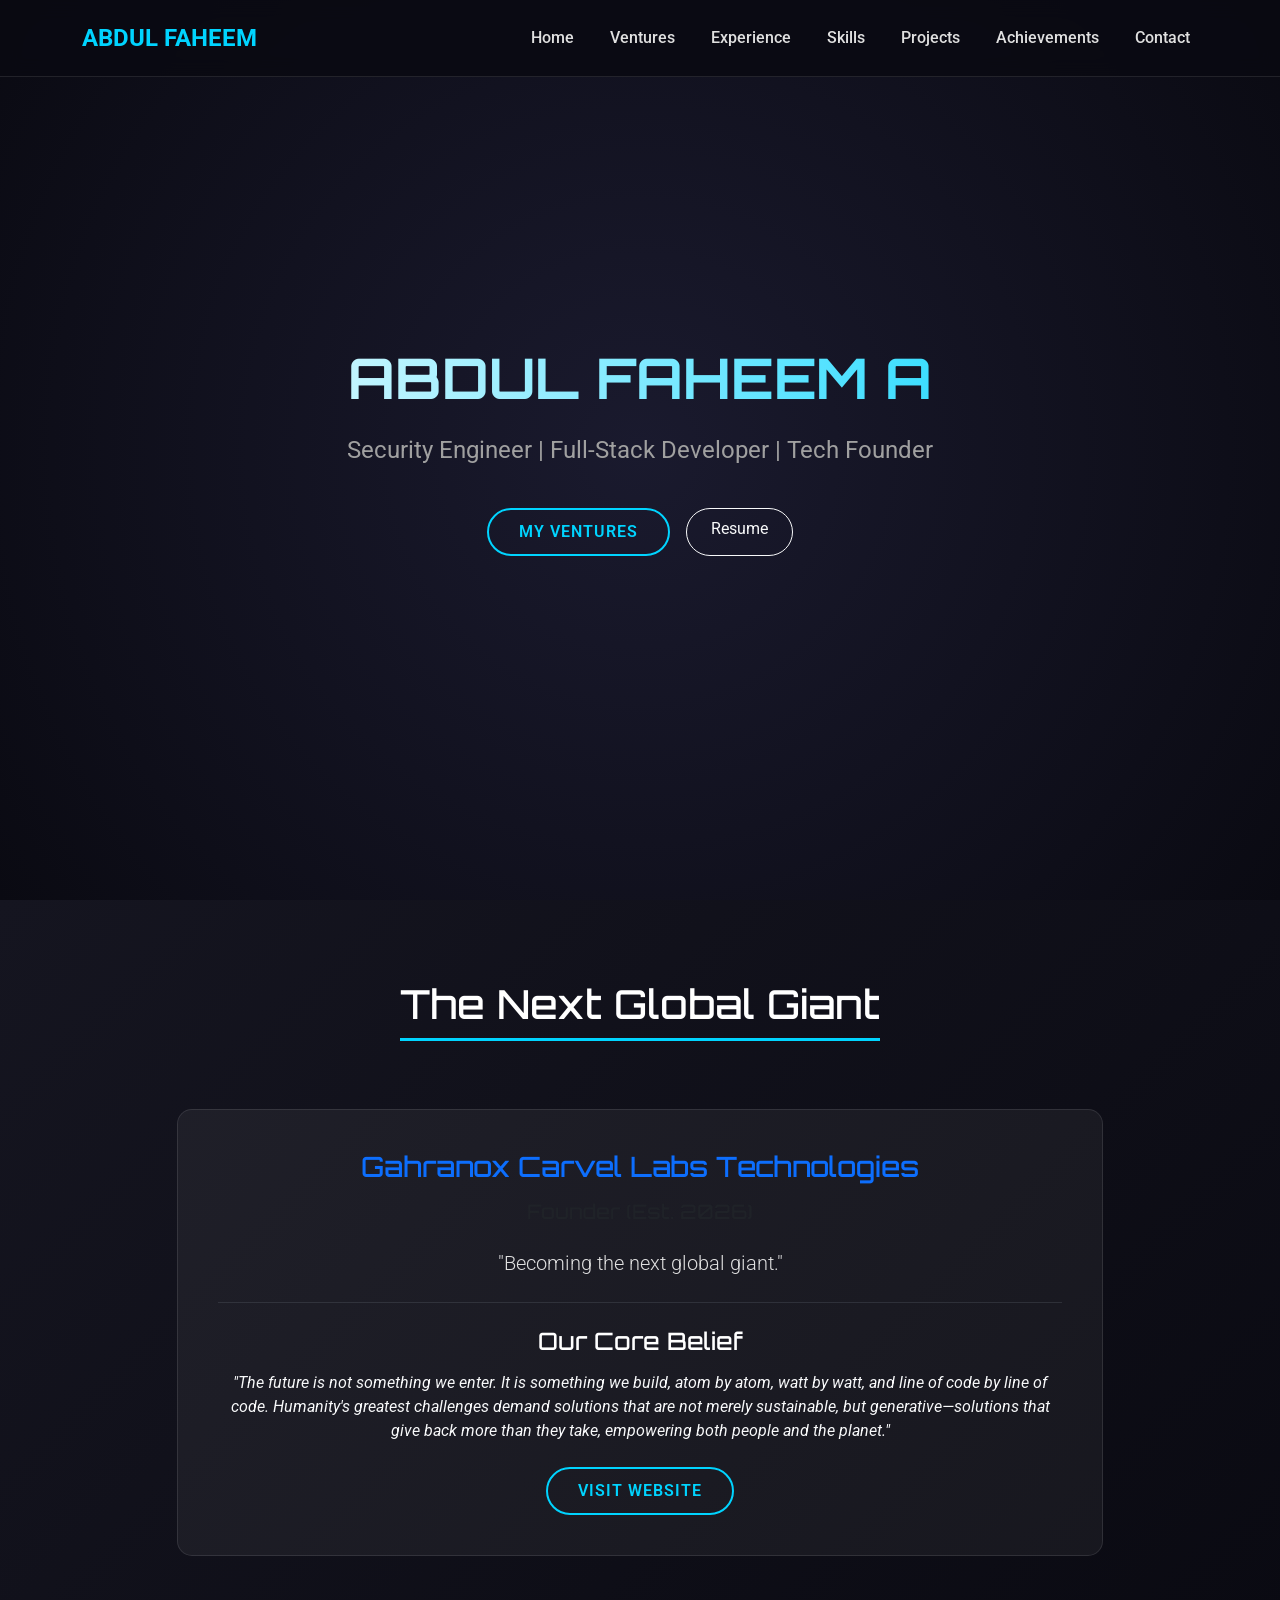
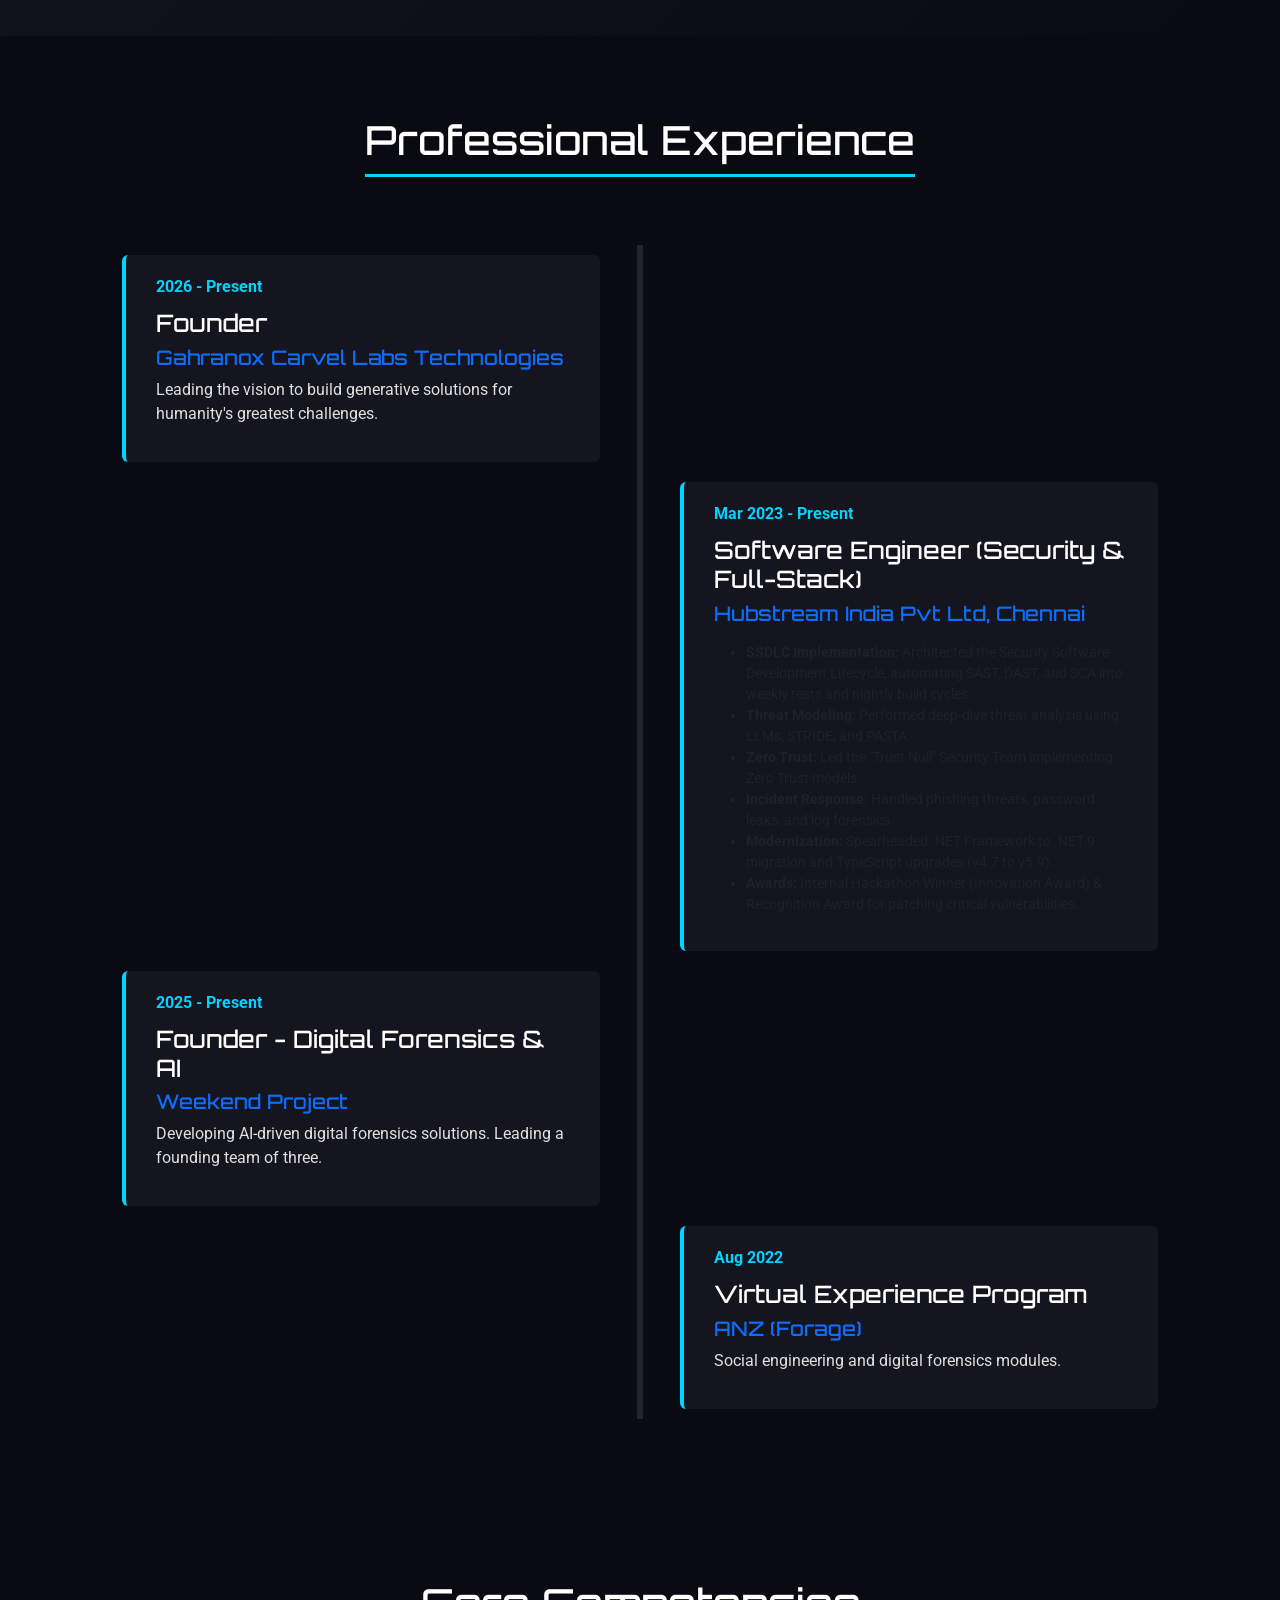
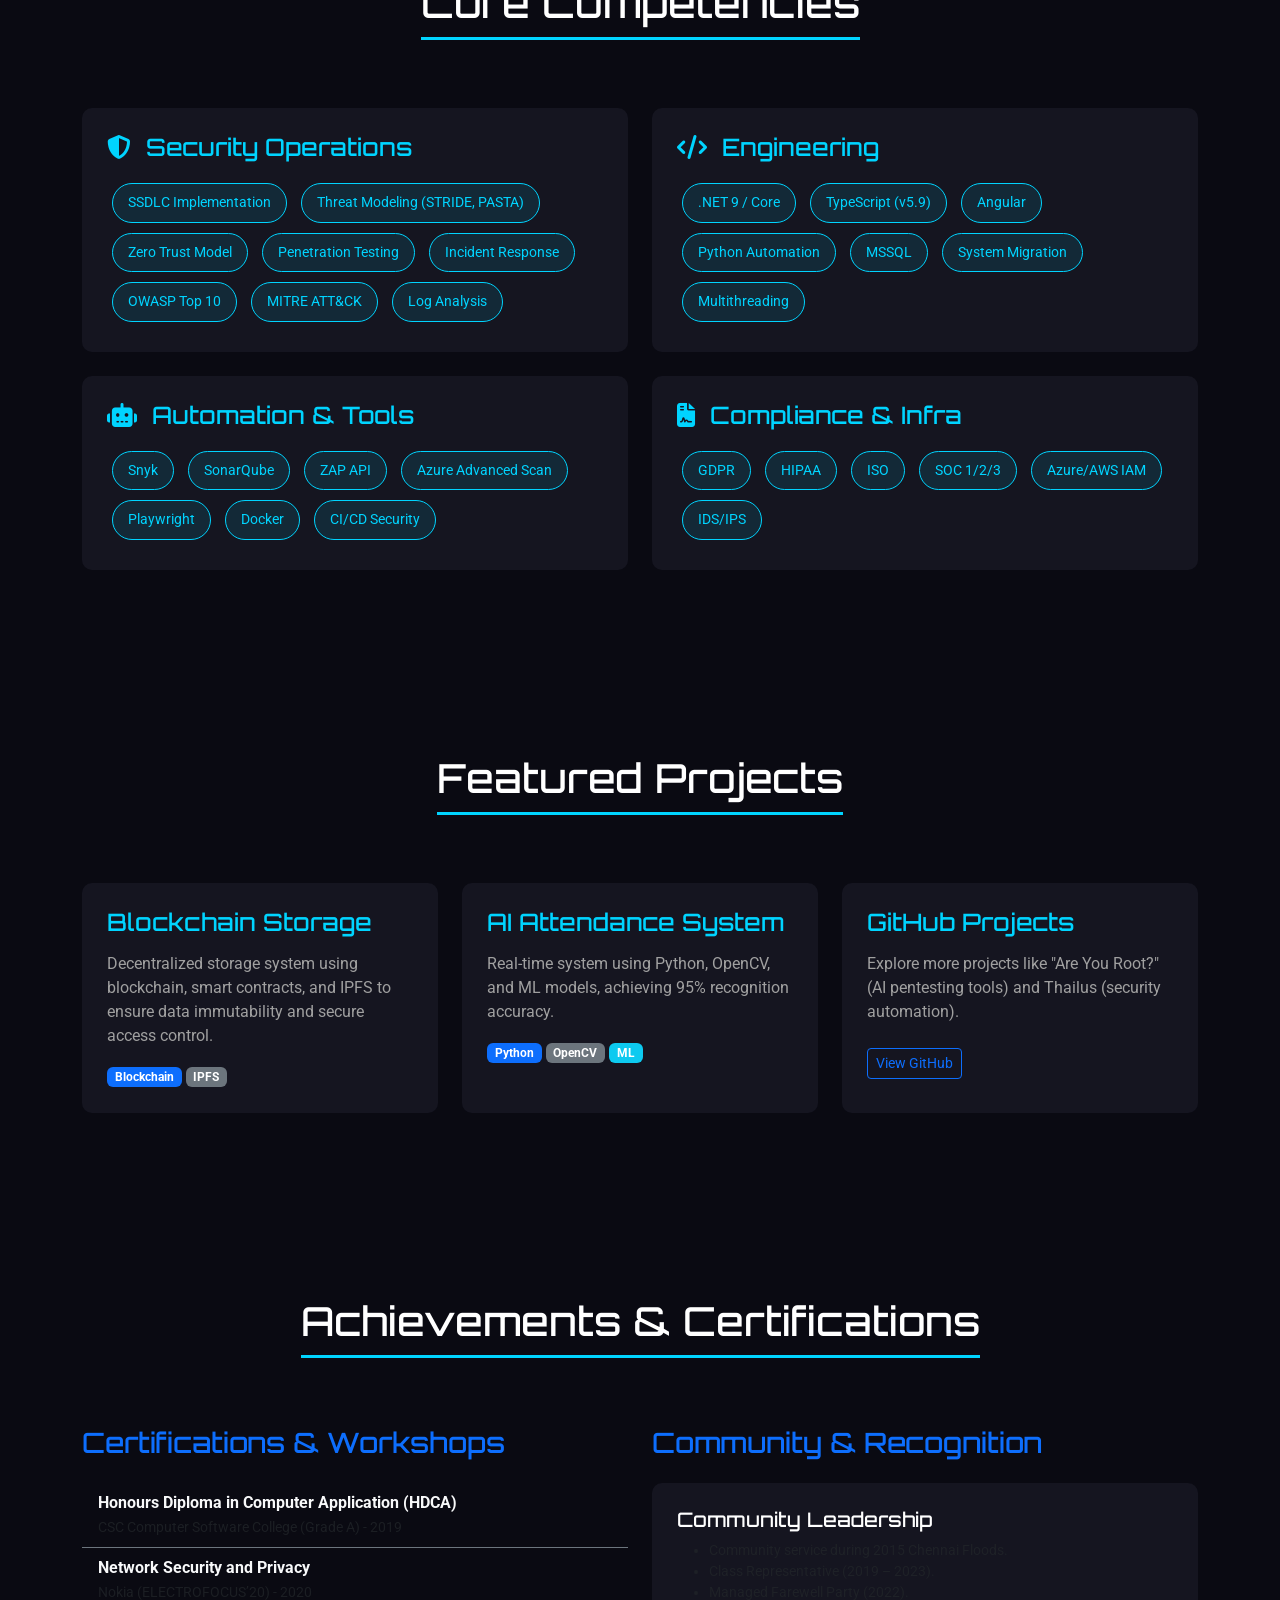
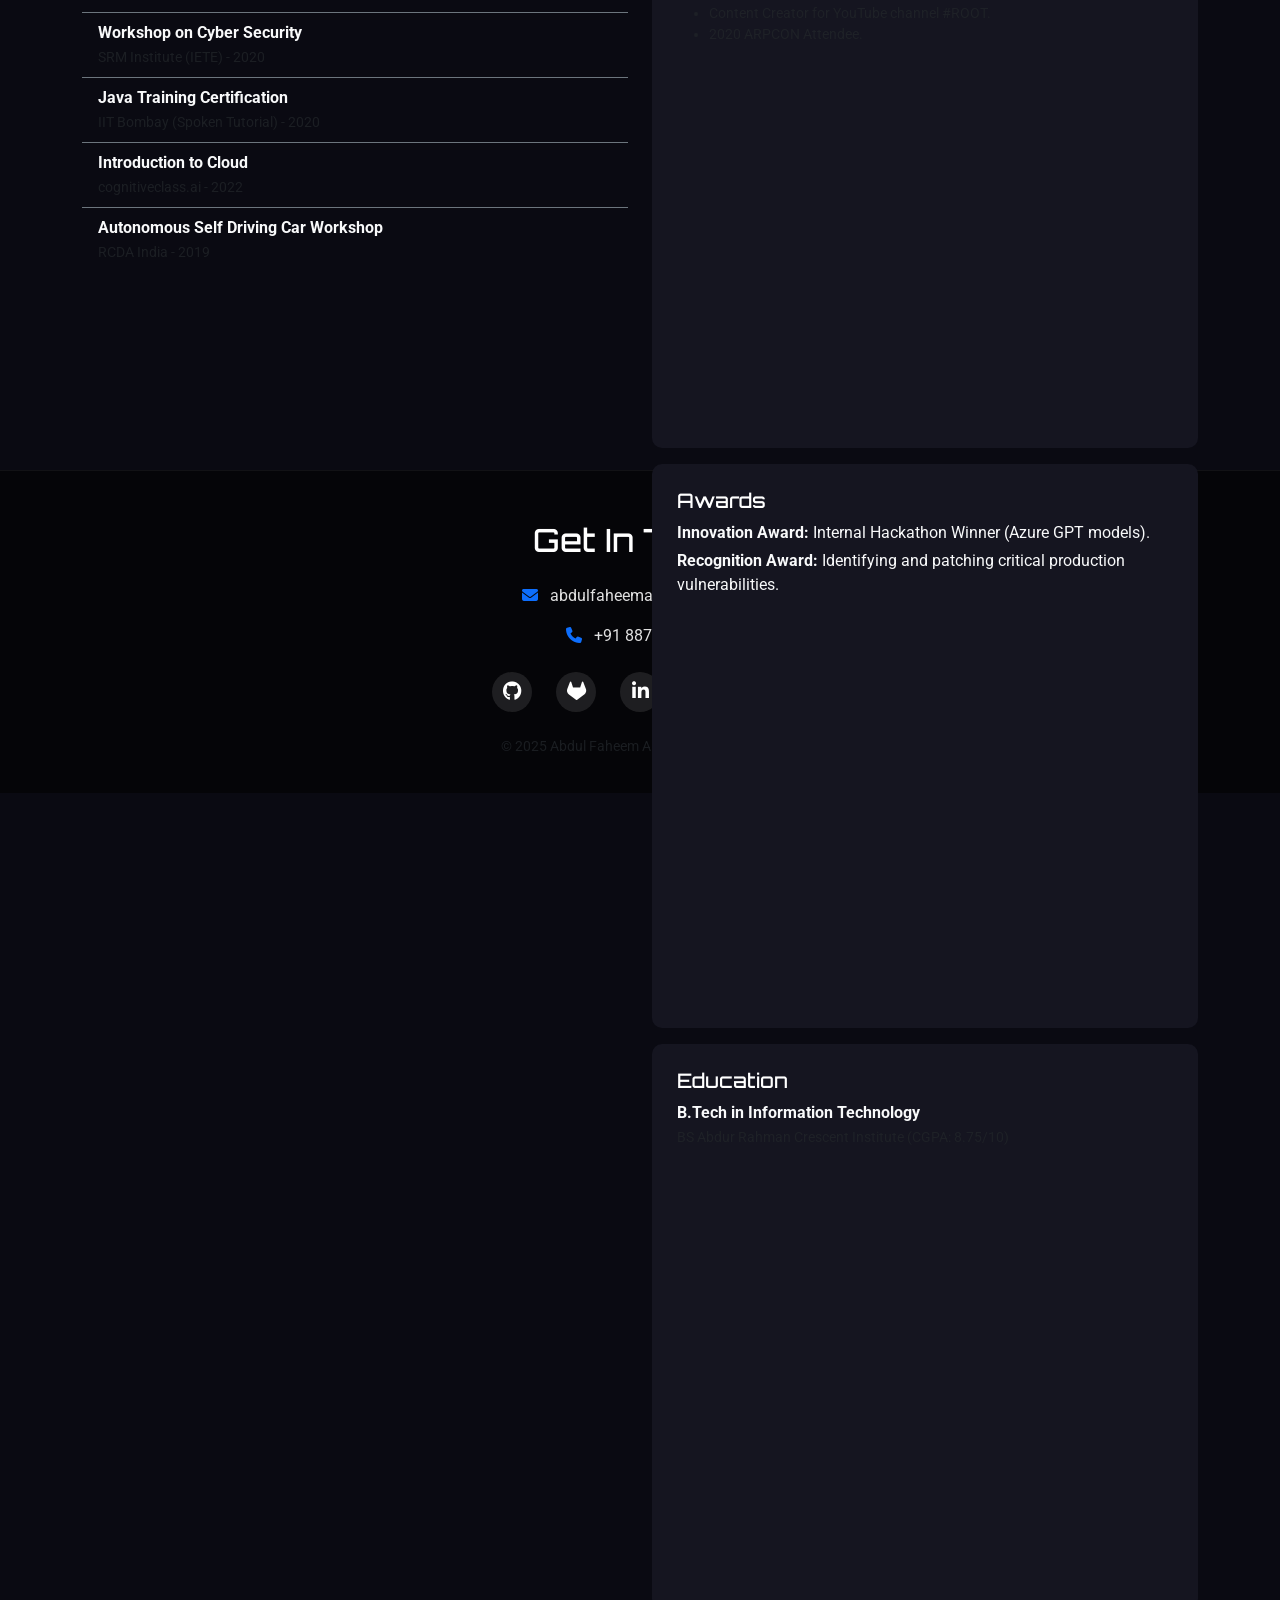
==== commit dafd5002: "Modernize portfolio with Bootstrap 5 and add Founder role Co-authored-by: areyouroot <72849238+areyo" ====
--- a/index.html
+++ b/index.html
@@ -1,1006 +1,388 @@
-<!doctype html>
-<html lang="en-US">
-	<head>
-
-		<meta charset="utf-8">
-		<meta http-equiv="X-UA-Compatible" content="IE=edge">
-        <title>ABDUL FAHEEM A — Software & Cybersecurity Portfolio</title>
-        <meta name="description" content="Abdul Faheem — software engineer and cybersecurity practitioner. Portfolio showcasing projects, experience, and certifications.">
-        <meta name="keywords" content="software, cybersecurity, portfolio, web developer, blockchain, resume" />
-		<meta name="author" content="imransdesign.com">
-
-		<!-- Mobile Metas -->
-		<meta name="viewport" content="width=device-width, initial-scale=1">
-        
-        <!-- Google Fonts  -->
-		<link href='http://fonts.googleapis.com/css?family=Roboto:400,700,500' rel='stylesheet' type='text/css'> <!-- Body font -->
-		<link href='http://fonts.googleapis.com/css?family=Lato:300,400' rel='stylesheet' type='text/css'> <!-- Navbar font -->
-
-		<!-- Libs and Plugins CSS -->
-		<link rel="stylesheet" href="inc/bootstrap/css/bootstrap.min.css">
-		<link rel="stylesheet" href="inc/animations/css/animate.min.css">
-		<link rel="stylesheet" href="inc/font-awesome/css/font-awesome.min.css"> <!-- Font Icons -->
-		<link rel="stylesheet" href="inc/owl-carousel/css/owl.carousel.css">
-		<link rel="stylesheet" href="inc/owl-carousel/css/owl.theme.css">
-
-		<!-- Theme CSS -->
-        <link rel="stylesheet" href="css/reset.css">
-		<link rel="stylesheet" href="css/style.css">
-		<link rel="stylesheet" href="css/mobile.css">
-
-        <!-- Skin CSS -->
-        <link rel="stylesheet" href="css/skin/natural-blue.css">
-        <!-- Enhanced animations and micro-interactions -->
-        <link rel="stylesheet" href="css/animations-enhanced.css">
-
-	</head>
-
-    <body data-spy="scroll" data-target="#main-navbar">
-        <div class="page-loader"></div>  <!-- Display loading image while page loads -->
-    	<div class="body">
-        
-            <!--========== BEGIN HEADER ==========-->
-            <header id="header" class="header-main">
-
-                <!-- Begin Navbar -->
-                <nav id="main-navbar" class="navbar navbar-default navbar-fixed-top" role="navigation"> <!-- Classes: navbar-default, navbar-inverse, navbar-fixed-top, navbar-fixed-bottom, navbar-transparent. Note: If you use non-transparent navbar, set "height: 98px;" to #header -->
-
-                  <div class="container">
-
-                    <!-- Brand and toggle get grouped for better mobile display -->
-                    <div class="navbar-header">
-                      <button type="button" class="navbar-toggle collapsed" data-toggle="collapse" data-target="#bs-example-navbar-collapse-1">
-                        <span class="sr-only">Toggle navigation</span>
-                        <span class="icon-bar"></span>
-                        <span class="icon-bar"></span>
-                        <span class="icon-bar"></span>
-                      </button>
-                      <a href="index.html"><img src="./images/name.png" alt="" srcset="" style="height: 25px;max-width: 100%;margin-top: 10px;margin-bottom: 10px;"></a>
-                    </div>
-
-                    <!-- Collect the nav links, forms, and other content for toggling -->
-                    <div class="collapse navbar-collapse" id="bs-example-navbar-collapse-1">
-                        <ul class="nav navbar-nav navbar-right">
-                            <li><a class="page-scroll" href="body">Home</a></li>
-                            <li><a class="page-scroll" href="#about-section">About</a></li>
-                            <li><a class="page-scroll" href="#services-section">Experience</a></li>
-                            <li><a class="page-scroll" href="#contact-section">Contact</a></li>
-                        </ul>
-                    </div><!-- /.navbar-collapse -->
-                  </div><!-- /.container -->
-                </nav>
-                <!-- End Navbar -->
-
-            </header>
-            <!-- ========= END HEADER =========-->
-            
-            
-            
-            
-        	<!-- Begin text carousel intro section -->
-			<section id="text-carousel-intro-section" class="parallax" data-stellar-background-ratio="0.5" style="background-image: url(img/slider-bg.jpg);">
-				
-				<div class="container">
-					<div class="caption text-center text-white" data-stellar-ratio="0.7">
-
-                            <div id="owl-intro-text" class="owl-carousel">
-                            <div class="item">
-                                <h1>ABDUL FAHEEM A</h1>
-                                <p>Delivering enterprise-grade solutions with brands</p>
-                                <div class="extra-space-l"></div>
-								<a class="btn btn-blank" href="./resume/simple_resume.pdf" target="_blank" role="button">View My Resume</a>
-							</div>
-                            <div class="item">
-                                <h1>Tech Entrepreneur</h1>
-                                <p>Founder of Gahranox Carvel Labs Technologies, BitPay, and Beta14</p>
-                                <div class="extra-space-l"></div>
-								<a class="btn btn-blank" href="https://gahranoxcarvel.in/" target="_blank" role="button">Visit Gahranox Carvel</a>
-							</div>
-                            <div class="item">
-                                <h1>Business Strategist</h1>
-                                <p>Driving digital transformation and technology-enabled business growth</p>
-                                <div class="extra-space-l"></div>
-								<a class="btn btn-blank" href="./resume/simple_resume.pdf" target="_blank" role="button">View My Resume</a>
-							</div>
-                            <div class="item">
-                                <h1>Digital Marketing Expert</h1>
-                                <p>Implementing data-driven marketing strategies and analytics solutions</p>
-                                <div class="extra-space-l"></div>
-								<a class="btn btn-blank" href="./resume/simple_resume.pdf" target="_blank" role="button">View My Resume</a>
-							</div>
-							<div class="item">
-                                <h1>Cybersecurity Expert</h1>
-                                <p>Implementing robust security engineering and enhancing system resilience</p>
-                                <div class="extra-space-l"></div>
-								<a class="btn btn-blank" href="./resume/simple_resume.pdf" target="_blank" role="button">View My Resume</a>
-							</div>
-							<div class="item">
-                                <h1>Software Engineer</h1>
-                                <p>Architecting scalable, maintainable software solutions</p>
-                                <div class="extra-space-l"></div>
-								<a class="btn btn-blank" href="./resume/simple_resume.pdf" target="_blank" role="button">View My Resume</a>
-							</div>      
-							<div class="item">
-                                <h1>Web Developer</h1>
-                                <p>Creating responsive, accessible web applications with modern frameworks</p>
-                                <div class="extra-space-l"></div>
-								<a class="btn btn-blank" href="./resume/simple_resume.pdf" target="_blank" role="button">View My Resume</a>
-							</div>       
-							<div class="item">
-                                <h1>Blockchain Developer</h1>
-                                <p>Specializing in Solana blockchain development and smart contracts</p>
-                                <div class="extra-space-l"></div>
-								<a class="btn btn-blank" href="./resume/simple_resume.pdf" target="_blank" role="button">View My Resume</a>
-							</div> 						</div>
-
-					</div> <!-- /.caption -->
-				</div> <!-- /.container -->
-
-			</section>
-			<!-- End text carousel intro section -->
-                
-                
-                
-                
-            <!-- Begin about section -->
-			<section id="about-section" class="page bg-style1">
-                <!-- Begin page header-->
-                <div class="page-header-wrapper">
-                    <div class="container">
-                        <div class="page-header text-center wow fadeInUp" data-wow-delay="0.3s">
-                            <h2>About</h2>
-                            <div class="devider"></div>
-                            <img src="./images/aboutus.png" style="height: auto;width: 100%" alt="">
-                        </div>
-                    </div>
-                </div>
-                <!-- End page header-->
-
-                <!-- Begin rotate box-1 -->
-                <div class="rotate-box-1-wrapper">
-                    <div class="container">
-                        <div class="row">
-                            <div class="col-md-3 col-sm-6">
-                                <a href="#" class="rotate-box-1 square-icon wow zoomIn" data-wow-delay="0">
-                                    <span class="rotate-box-icon"><i class="fa fa-users"></i></span>
-                                    <div class="rotate-box-info">
-                                        <h4>Who Am I?</h4>
-                                            <p>A seasoned technologist with a proven track record of delivering enterprise-grade software and security solutions. Adept at working independently and leading cross-functional teams to achieve measurable results and meet critical deadlines.</p>
-                                    </div>
-                                </a>
-                            </div>
-
-                            <div class="col-md-3 col-sm-6">
-                                <a href="#" class="rotate-box-1 square-icon wow zoomIn" data-wow-delay="0.2s">
-                                    <span class="rotate-box-icon"><i class="fa fa-diamond"></i></span>
-                                    <div class="rotate-box-info">
-                                        <h4>What I Do</h4>
-                                            <p>I specialize in advanced software engineering, cybersecurity implementation, and emerging technology integration, with particular expertise in Solana blockchain development and secure system architecture.</p>
-                                    </div>
-                                </a>
-                            </div>
-
-                            <div class="col-md-3 col-sm-6">
-                                <a href="#" class="rotate-box-1 square-icon wow zoomIn" data-wow-delay="0.4s">
-                                    <span class="rotate-box-icon"><i class="fa fa-heart"></i></span>
-                                    <div class="rotate-box-info">
-                                        <h4>Why I Do It</h4>
-                                            <p>I am driven by the challenge of solving complex technological problems, optimizing system efficiency, and enhancing digital security across enterprise environments.</p>
-                                    </div>
-                                </a>
-                            </div>
-                            
-                            <div class="col-md-3 col-sm-6">
-                                <a href="#" class="rotate-box-1 square-icon wow zoomIn" data-wow-delay="0.6s">
-                                    <span class="rotate-box-icon"><i class="fa fa-clock-o"></i></span>
-                                    <div class="rotate-box-info">
-                                        <h4>Professional Journey</h4>
-                                            <p>My technology journey began with early systems exploration and scripting, evolving into comprehensive software engineering and open-source collaboration. I actively contribute to GitHub projects while continuously expanding my expertise in emerging tools and platforms.</p>
-                                    </div>
-                                </a>
-                            </div>
-                            
-                        </div> <!-- /.row -->
-                    </div> <!-- /.container -->
-                </div>
-                <!-- End rotate box-1 -->
-                
-                <div class="extra-space-l"></div>
-                
-                <!-- Begin page header--> 
-                <div class="page-header-wrapper">
-                    <div class="container">
-                        <div class="page-header text-center wow fadeInUp" data-wow-delay="0.3s">
-                            <h4>Professional Expertise</h4>
-                        </div>
-                    </div>
-                </div>
-                <!-- End page header-->
-
-                <!-- Core Skills Summary -->
-                <div class="container">
-                    <div class="row">
-                        <div class="col-md-12 text-center">
-                            <h5>Core Competencies</h5>
-                            <p>Leadership & Strategic Planning: Cross-functional team management, product strategy development, R&amp;D direction, enterprise system architecture, and business growth initiatives.</p>
-                            <p>Cybersecurity Operations: Advanced ethical hacking methodologies, comprehensive penetration testing, systematic vulnerability assessment, and digital forensics investigation.</p>
-                            <p>Engineering & Infrastructure: Full-stack development expertise (C#, Angular, MSSQL), advanced Python implementation, Linux system administration (Arch/Kali), containerization with Docker, enterprise virtualization, and Web3/IPFS integration.</p>
-                            <p>DevSecOps & Process Automation: Secure Software Development Life Cycle implementation, integrated security tooling (Snyk, SonarQube), robust CI/CD pipeline development, and security automation frameworks.</p>
-                        </div>
-                    </div>
-                </div>
-                
-                <!-- Begin Our Skills -->
-                <div class="our-skills">
-                	<div class="container">
-                    	<div class="row">
-                        
-                            <br><h5><u>Technical Skills:</u></h5><br>
-
-                        	<div class="col-sm-6">
-                                <div class="skill-bar wow slideInLeft" data-wow-delay="0.2s">
-                                    <div class="progress-lebel">
-                                        <h6>Python</h6>
-                                    </div>
-                                    <div class="progress">
-                                      <div class="progress-bar" role="progressbar" aria-valuenow="75" aria-valuemin="0" aria-valuemax="100" style="width: 80%;">
-                                      </div>
-                                    </div>
-                                </div>
-                            </div>
-
-                        	<div class="col-sm-6">
-                                <div class="skill-bar wow slideInLeft" data-wow-delay="0.2s">
-                                    <div class="progress-lebel">
-                                        <h6>Django</h6>
-                                    </div>
-                                    <div class="progress">
-                                      <div class="progress-bar" role="progressbar" aria-valuenow="75" aria-valuemin="0" aria-valuemax="100" style="width: 50%;">
-                                      </div>
-                                    </div>
-                                </div>
-                            </div>                            
-                            
-                            <div class="col-sm-6">
-                                <div class="skill-bar wow slideInRight" data-wow-delay="0.2s">
-                                    <div class="progress-lebel">
-                                        <h6>Bash</h6>
-                                    </div>
-                                    <div class="progress">
-                                      <div class="progress-bar" role="progressbar" aria-valuenow="85" aria-valuemin="0" aria-valuemax="100" style="width: 70%;">
-                                      </div>
-                                    </div>
-                                </div>
-                            </div>
-                            
-                            <div class="col-sm-6">
-                                <div class="skill-bar wow slideInRight" data-wow-delay="0.4s">
-                                    <div class="progress-lebel">
-                                        <h6>HTML, CSS & JavaScript</h6>
-                                    </div>
-                                    <div class="progress">
-                                      <div class="progress-bar" role="progressbar" aria-valuenow="95" aria-valuemin="0" aria-valuemax="100" style="width: 75%;">
-                                      </div>
-                                    </div>
-                                </div>
-                            </div>
-                            
-                            <div class="col-sm-6">
-                                <div class="skill-bar wow slideInLeft" data-wow-delay="0.4s">
-                                    <div class="progress-lebel">
-                                        <h6>Linux (Arch,Debian,Fedora,Ubuntu)</h6>
-                                    </div>
-                                    <div class="progress">
-                                      <div class="progress-bar" role="progressbar" aria-valuenow="70" aria-valuemin="0" aria-valuemax="100" style="width: 80%;">
-                                      </div>
-                                    </div>
-                                </div>
-                            </div>
-                            <div class="col-sm-6">
-                                <div class="skill-bar wow slideInLeft" data-wow-delay="0.4s">
-                                    <div class="progress-lebel">
-                                        <h6>Windows</h6>
-                                    </div>
-                                    <div class="progress">
-                                      <div class="progress-bar" role="progressbar" aria-valuenow="70" aria-valuemin="0" aria-valuemax="100" style="width: 70%;">
-                                      </div>
-                                    </div>
-                                </div>
-                            </div>            
-                            <div class="col-sm-6">
-                                <div class="skill-bar wow slideInRight" data-wow-delay="0.4s">
-                                    <div class="progress-lebel">
-                                        <h6>Git,GitHub,GitLab</h6>
-                                    </div>
-                                    <div class="progress">
-                                      <div class="progress-bar" role="progressbar" aria-valuenow="70" aria-valuemin="0" aria-valuemax="100" style="width: 90%;">
-                                      </div>
-                                    </div>
-                                </div>
-                            </div>           
-                            <div class="col-sm-6">
-                                <div class="skill-bar wow slideInRight" data-wow-delay="0.4s">
-                                    <div class="progress-lebel">
-                                        <h6>C/C++ & Java & Sqlite</h6>
-                                    </div>
-                                    <div class="progress">
-                                      <div class="progress-bar" role="progressbar" aria-valuenow="70" aria-valuemin="0" aria-valuemax="100" style="width: 20%;">
-                                      </div>
-                                    </div>
-                                </div>
-                            </div>
-                            <div class="col-sm-6">
-                                <div class="skill-bar wow slideInLeft" data-wow-delay="0.4s">
-                                    <div class="progress-lebel">
-                                        <h6>Social Engineering (Ethical)</h6>
-                                    </div>
-                                    <div class="progress">
-                                      <div class="progress-bar" role="progressbar" aria-valuenow="70" aria-valuemin="0" aria-valuemax="100" style="width: 60%;">
-                                      </div>
-                                    </div>
-                                </div>
-                            </div>    
-                            <div class="col-sm-6">
-                                <div class="skill-bar wow slideInLeft" data-wow-delay="0.4s">
-                                    <div class="progress-lebel">
-                                        <h6>Cloud computing & Blockchain using solana & IOT and IIOT</h6>
-                                    </div>
-                                    <div class="progress">
-                                      <div class="progress-bar" role="progressbar" aria-valuenow="70" aria-valuemin="0" aria-valuemax="100" style="width: 10%;">
-                                      </div>
-                                    </div>
-                                </div>
-                            </div>       
-                            
-                            <br><h5><u>Technical Software Skills:</u></h5><br>
-                            
-                            <div class="col-sm-6">
-                                <div class="skill-bar wow slideInRight" data-wow-delay="0.4s">
-                                    <div class="progress-lebel">
-                                        <h6>Microsoft Office (Word, Excel,Power BI, Outlook, PowerPoint)</h6>
-                                    </div>
-                                    <div class="progress">
-                                      <div class="progress-bar" role="progressbar" aria-valuenow="70" aria-valuemin="0" aria-valuemax="100" style="width: 70%;">
-                                      </div>
-                                    </div>
-                                </div>
-                            </div> 
-                            <div class="col-sm-6">
-                                <div class="skill-bar wow slideInRight" data-wow-delay="0.4s">
-                                    <div class="progress-lebel">
-                                        <h6>Visual Studio & VS Code</h6>
-                                    </div>
-                                    <div class="progress">
-                                      <div class="progress-bar" role="progressbar" aria-valuenow="70" aria-valuemin="0" aria-valuemax="100" style="width: 70%;">
-                                      </div>
-                                    </div>
-                                </div>
-                            </div> 
-                            <div class="col-sm-6">
-                                <div class="skill-bar wow slideInLeft" data-wow-delay="0.4s">
-                                    <div class="progress-lebel">
-                                        <h6>Gimp & OpenShot Video editor</h6>
-                                    </div>
-                                    <div class="progress">
-                                      <div class="progress-bar" role="progressbar" aria-valuenow="70" aria-valuemin="0" aria-valuemax="100" style="width: 55%;">
-                                      </div>
-                                    </div>
-                                </div>
-                            </div>   
-                            <div class="col-sm-6">
-                                <div class="skill-bar wow slideInLeft" data-wow-delay="0.4s">
-                                    <div class="progress-lebel">
-                                        <h6>VMware & Virtual Box</h6>
-                                    </div>
-                                    <div class="progress">
-                                      <div class="progress-bar" role="progressbar" aria-valuenow="70" aria-valuemin="0" aria-valuemax="100" style="width: 92%;">
-                                      </div>
-                                    </div>
-                                </div>
-                            </div>     
-                            <div class="col-sm-6">
-                                <div class="skill-bar wow slideInRight" data-wow-delay="0.4s">
-                                    <div class="progress-lebel">
-                                        <h6>Research & Troubleshooting</h6>
-                                    </div>
-                                    <div class="progress">
-                                      <div class="progress-bar" role="progressbar" aria-valuenow="70" aria-valuemin="0" aria-valuemax="100" style="width: 100%;">
-                                      </div>
-                                    </div>
-                                </div>
-                            </div>                 
-                            <div class="col-sm-6">
-                                <div class="skill-bar wow slideInRight" data-wow-delay="0.4s">
-                                    <div class="progress-lebel">
-                                        <h6>Social Media</h6>
-                                    </div>
-                                    <div class="progress">
-                                      <div class="progress-bar" role="progressbar" aria-valuenow="70" aria-valuemin="0" aria-valuemax="100" style="width: 65%;">
-                                      </div>
-                                    </div>
-                                </div>
-                            </div>                                          
-                            
-                            <br><h5><u>Languages Known:</u></h5><br>
-
-                            <div class="col-sm-6">
-                                <div class="skill-bar wow slideInLeft" data-wow-delay="0.4s">
-                                    <div class="progress-lebel">
-                                        <h6>English - Read,Write,Speech</h6>
-                                    </div>
-                                    <div class="progress">
-                                      <div class="progress-bar" role="progressbar" aria-valuenow="70" aria-valuemin="0" aria-valuemax="100" style="width: 70%;">
-                                      </div>
-                                    </div>
-                                </div>
-                            </div>               
-                            <div class="col-sm-6">
-                                <div class="skill-bar wow slideInLeft" data-wow-delay="0.4s">
-                                    <div class="progress-lebel">
-                                        <h6>Hindi - Speech</h6>
-                                    </div>
-                                    <div class="progress">
-                                      <div class="progress-bar" role="progressbar" aria-valuenow="70" aria-valuemin="0" aria-valuemax="100" style="width: 70%;">
-                                      </div>
-                                    </div>
-                                </div>
-                            </div>       
-                            <div class="col-sm-6">
-                                <div class="skill-bar wow slideInRight" data-wow-delay="0.4s">
-                                    <div class="progress-lebel">
-                                        <h6>Urdu - Speech</h6>
-                                    </div>
-                                    <div class="progress">
-                                      <div class="progress-bar" role="progressbar" aria-valuenow="70" aria-valuemin="0" aria-valuemax="100" style="width: 70%;">
-                                      </div>
-                                    </div>
-                                </div>
-                            </div>                 
-                            <div class="col-sm-6">
-                                <div class="skill-bar wow slideInRight" data-wow-delay="0.4s">
-                                    <div class="progress-lebel">
-                                        <h6>Tamil - Read,Write,Speech</h6>
-                                    </div>
-                                    <div class="progress">
-                                      <div class="progress-bar" role="progressbar" aria-valuenow="70" aria-valuemin="0" aria-valuemax="100" style="width: 70%;">
-                                      </div>
-                                    </div>
-                                </div>
-                            </div>         
-                                
-                            
-                            
-                        </div> <!-- /.row -->
-                    </div> <!-- /.container -->
-                </div>
-                <!-- End Our Skill -->
-          </section>
-          <!-- End about section -->
-
-              
-              
-              
-          <!-- Begin cta -->
-          <section id="cta-section">
-          	<div class="cta">
-            	<div class="container">
-                	<div class="row">
-                    
-                    	<div class="col-md-9">
-                        	<h1>Full CV</h1>
-                            <p>Download my full CV to review experience, education, and technical skills in detail.</p>
-                        </div>
-                        
-                        <div class="col-md-3">
-                        	<div class="cta-btn wow bounceInRight" data-wow-delay="0.4s">
-                        <a class="btn btn-default btn-lg" href="./resume/Abdul_Faheem_resume_compressed.pdf" target="_blank" role="button">View Resume</a>
-                        	</div>
-                        </div>
-                        
-                      
-                    </div> <!-- /.row -->
-<br><br>
-                	<div class="row">
-                    
-                    	<div class="col-md-9">
-                        	<h1>Simple Resume</h1>
-                            <p>A concise resume highlighting key qualifications and recent roles.</p>
-                        </div>
-                        
-                        <div class="col-md-3">
-                        	<div class="cta-btn wow bounceInRight" data-wow-delay="0.4s">
-                        <a class="btn btn-default btn-lg" href="./resume/simple_resume.pdf" target="_blank" role="button">View Resume</a>
-                        	</div>
-                        </div>
-                        
-                      
-                    </div>                    
-
-                </div> <!-- /.container -->
-            </div>
-          </section>
-          <!-- End cta -->
-
-          <br><br><br><br><br><br>
-
-          <!-- Begin cta -->
-          <section id="cta-section">
-            <div class="cta">
-              <div class="container">
-                  <div class="row">
-                  
-                    <br><u><h1>Education</h1></u><br><br>
-                      <div class="col-md-9">
-                          <h2>BTECH – INFORMATION TECHNOLOGY  2019 – 2023</h2>
-                                                    <p>
-                                                        <br>Current CGPA – 8.92
-                                                        <br>BSA Crescent Institute of Science and Technology - Chennai, India
-                                                        <br>Status: Coursework in progress.
-                                                        <br>
-                                                        </p>
-                      </div>
-                      
-                      <div class="col-md-3">
-                          <div class="cta-btn wow bounceInRight" data-wow-delay="0.4s">
-                      <a class="btn btn-default btn-lg" href="./college_marksheet/5_6_merged.pdf" target="_blank" role="button">View Marksheet</a>
-                          </div>
-                      </div>
-                                      
-                  </div> <!-- /.row -->
-              </div> <!-- /.container -->
-          </div>
-        </section>
-        <!-- End cta -->          
-              
-              
-              
-            <!-- Begin Services -->
-            <section id="services-section" class="page text-center">
-                <!-- Begin page header-->
-                <div class="page-header-wrapper">
-                    <div class="container">
-                        <div class="page-header text-center wow fadeInDown" data-wow-delay="0.4s">
-                            <h2>Professional Experience</h2>
-                            <div class="devider"></div>
-                            <p class="subtitle">Key professional roles and project achievements. Select an experience to view detailed documentation.</p>
-                        </div>
-                    </div>
-                </div>
-                <!-- End page header-->
-            
-                <!-- Begin roatet box-2 -->
-                <div class="rotate-box-2-wrapper">
-                    <div class="container">
-                        <div class="row">
-                            
-                            <!-- exp1 -->
-                            <div class="col-md-3 col-sm-6">
-                                    <div class="rotate-box-info"><a href="./experence/ANZ.pdf">
-                                        <h4>ANZ — Forage (Virtual Experience Program)</h4>
-                                        <p>Social engineering and digital forensics — 13/08/2022</p></a>
-                                    </div>
-                            </div>
-                            <!-- exp2 -->
-                                <div class="col-md-4 col-sm-12">
-                                    <div class="rotate-box-info">
-                                        <h4>Hubstream India Pvt Ltd — Software Engineer (Jul 2023 – Present)</h4>
-                                        <p><strong>Key responsibilities:</strong></p>
-                                        <ul>
-                                            <li>Conduct penetration testing and remediate vulnerabilities in production systems.</li>
-                                            <li>Plan and develop an installer application to streamline deployments.</li>
-                                            <li>Design and integrate security automation into DevOps pipelines.</li>
-                                        </ul>
-                                        <p><strong>Selected achievements:</strong></p>
-                                        <ul>
-                                            <li>Patched critical vulnerabilities to improve product resilience and compliance.</li>
-                                            <li>Introduced Snyk and SonarQube to improve code quality and reduce security risk.</li>
-                                            <li>Built AI-driven automation tools to reduce manual engineering overhead.</li>
-                                            <li>Delivered security-awareness training on phishing and social engineering.</li>
-                                            <li>Coordinated security projects across engineering and security teams.</li>
-                                        </ul>
-                                    </div>
-                                </div>
-
-                                <div class="col-md-4 col-sm-12">
-                                    <div class="rotate-box-info">
-                                        <h4>Founder — Digital Forensics &amp; AI (Weekend Project) (2025 – Present)</h4>
-                                        <ul>
-                                            <li>Developed a prototype for AI-driven digital forensics solutions.</li>
-                                            <li>Designed an MVP, business model, and a roadmap for scaling the solution.</li>
-                                            <li>Leading a founding team of three and coordinating development and outreach.</li>
-                                        </ul>
-                                    </div>
-                                </div>
-
-                                <div class="col-md-4 col-sm-12">
-                                    <div class="rotate-box-info">
-                                        <h4>Hubstream &amp; Lead — Trust Null Security Team (2023 – Present)</h4>
-                                        <ul>
-                                            <li>Built a research team focused on security automation and AI integration.</li>
-                                            <li>Directed R&amp;D initiatives and mentored peers in ethical hacking and secure coding.</li>
-                                            <li>Led projects in security automation and coordinated knowledge-sharing sessions.</li>
-                                        </ul>
-                                    </div>
-                                </div>
-
-                        </div> <!-- /.row -->
-                    </div> <!-- /.container -->
-                    
-                       
-                </div>
-                <!-- End rotate-box-2 -->
-            </section>
-            <!-- End Services -->
-              
-              
-              
-            <!-- Begin Services -->
-            <section id="services-section" class="page text-center">
-                <!-- Begin page header-->
-                <div class="page-header-wrapper">
-                    <div class="container">
-                        <div class="page-header text-center wow fadeInDown" data-wow-delay="0.4s">
-                            <h2>Certifications</h2>
-                                <div class="devider"></div>
-                                <p class="subtitle">Professional certifications and course completions. Click to view certificates.</p>
-                        </div>
-                    </div>
-                </div>
-                <!-- End page header-->
-            
-                <!-- Begin roatet box-2 -->
-                <div class="rotate-box-2-wrapper">
-                    <div class="container">
-                        <div class="row">
-                            
-                            <!-- cert1 -->
-                            <div class="col-md-3 col-sm-6">
-                                    <div class="rotate-box-info"><a href="./certifications/ethical_hacking_from_scartch_udemy.pdf">
-                                        <h4>Learn Ethical hacking from scratch</h4>
-                                        <p>By Zaid Sabih - Udemy -   30/03/2021</p></a>
-                                    </div>
-                            </div>
-                            <!-- cert2 -->
-                            <div class="col-md-3 col-sm-6">
-                                <div class="rotate-box-info"><a href="./certifications/python.pdf">
-                                    <h4>Certificate for completion of Python 3.4.3</h4>
-                                    <p>Spoken tutorial by IIT Bombay -   06/04/2019</p></a>
-                                </div>
-                            </div>
-                            <div class="col-md-3 col-sm-6">
-                                <div class="rotate-box-info"><a href="./certifications/c.pdf">
-                                    <h4>Certificate for completion of C training</h4>
-                                    <p>Spoken tutorial by IIT Bombay -   07/11/2019</p></a>
-                                </div>
-                            </div>                        
-                            <div class="col-md-3 col-sm-6">
-                                <div class="rotate-box-info"><a href="./certifications/cpp.pdf">
-                                    <h4>Certificate for completion of Cpp training</h4>
-                                    <p>Spoken tutorial by IIT Bombay -   07/11/2019</p></a>
-                                </div>
-                            </div>
-                            <br>
-                            <br>
-                            <br>
-                            <br>
-                            <br>
-                            <br>
-                            <br>
-                            <br>                            
-                            <div class="col-md-3 col-sm-6">
-                                <div class="rotate-box-info"><a href="./certifications/docker.pdf">
-                                    <h4>Certificate for completion of Docker for the Absolute Beginner</h4>
-                                    <p>By Mumshad Mannambeth (Founder & Trainer-Kodekloud) -   04/11/2022</p></a>
-                                </div>
-                            </div>                        
-
-                        </div> <!-- /.row -->
-                    </div> <!-- /.container -->
-
-                    <br><br><br><h2><a href="./resume/certs.pdf">All Certifications</a></h2>
-                    
-                       
-                </div>
-                <!-- End rotate-box-2 -->
-            </section>
-            <!-- End Services -->
-
-            
-              
-              
-            <!-- Begin achivements -->
-            <section id="services-section" class="page text-center">
-                <!-- Begin page header-->
-                <div class="page-header-wrapper">
-                    <div class="container">
-                        <div class="page-header text-center wow fadeInDown" data-wow-delay="0.4s">
-                            <h2>Achievements &amp; Recognition</h2>
-                            <div class="devider"></div>
-                            <p class="subtitle">Selected achievements and highlights. I continually pursue new learning and contributions.</p>
-                        </div>
-                    </div>
-                </div>
-                <!-- End page header-->
-            
-                <!-- Begin roatet box-2 -->                    
-                <img src="./images/achivements.png" style="display: block;margin-left: auto;margin-right: auto;">                                        
-                <!-- End rotate-box-2 -->
-            
-            </section>
-            <!-- End Services -->
-
-
-
-
-
-            <!-- Begin Services -->
-            <section id="services-section" class="page text-center">
-                <!-- Begin page header-->
-                <div class="page-header-wrapper">
-                    <div class="container">
-                        <a href="https://github.com/areyouroot">
-                            <div class="page-header text-center wow fadeInDown" data-wow-delay="0.4s">
-                                <h2>GitHub Projects</h2>
-                                <div class="devider"></div>
-                                <p class="subtitle">Selected projects: "Are You Root?" (YouTube series + AI pentesting tools), Thailus (security automation — in development), and other full-stack and security projects on GitHub.</p>
-                            </div></a>
-                    </div>
-                </div>
-                <!-- End page header-->
-            
-                <!-- Begin roatet box-2 -->
-                <div class="rotate-box-2-wrapper">
-                    <div class="container">
-                    </div> <!-- /.container -->
-                    
-                       
-                </div>
-                <!-- End rotate-box-2 -->
-            </section>
-            <!-- End Services -->             
-
-
-
-
-            <!-- Begin Services -->
-            <section id="services-section" class="page text-center">
-                <!-- Begin page header-->
-                <div class="page-header-wrapper">
-                    <div class="container">
-                            <div class="page-header text-center wow fadeInDown" data-wow-delay="0.4s">
-                                <h2>Community Engagements</h2>
-                                <div class="devider"></div>
-                                <p class="subtitle">Community work and initiatives I support and participate in.</p>
-                            </div>
-                    </div>
-                </div>
-                <!-- End page header-->
-
-                <img src="./images/community.png" style="display: block;margin-left: auto;margin-right: auto;max-width: 600px;">
-            
-                <!-- Begin roatet box-2 -->
-                <div class="rotate-box-2-wrapper">
-                    <div class="container">
-                    </div> <!-- /.container -->
-                    
-                       
-                </div>
-                <!-- End rotate-box-2 -->
-            </section>
-            <!-- End Services -->             
-
-
-
-
-            <!-- Begin contact section -->
-			<section id="contact-section" class="page text-white parallax" data-stellar-background-ratio="0.5" style="background-image: url(img/map-bg.jpg);">
-            <div class="cover"></div>
-            
-                 <!-- Begin page header-->
-                <div class="page-header-wrapper">
-                    <div class="container">
-                        <div class="page-header text-center wow fadeInDown" data-wow-delay="0.4s">
-                            <h2>Contacts</h2>
-                                <div class="devider"></div>
-                                <p class="subtitle">Ways to reach me for collaboration, opportunities, or questions.</p>
-                        </div>
-                    </div>
-                </div>
-                <!-- End page header-->
-                
-                <div class="contact wow bounceInRight" data-wow-delay="0.4s">
-                    <div class="container">
-                    	<div class="row">
-                        
-                            <div class="col-sm-6">
-                                <div class="contact-info">
-                                            <h4>Contact Information</h4>
-                                    <ul class="contact-address">
-                                        <li>Phone: +91 8870682288</li>
-                                        <li>Email: abdulfaheemasd@gmail.com</li>
-                                        
-
-			                        </ul>
-                                </div>
-                            </div>
-                        </div> <!-- /.row --> 
-                        
-                        <br><br><br><h4>Social Media</h4>
-
-                        <div class="row">
-
-
-                            <div class="col-sm-6">
-                                <div class="contact-info">
-                                    <h5>GitHub</h5>
-                                    <ul class="contact-address">
-                                        <li><a href="https://github.com/areyouroot"><img src="./images/github.png" style="background-color: white;"></a></li>    
-			                        </ul>
-                                    
-                                </div>
-                                
-                                
-                            </div>
-
-                            <div class="col-sm-6">
-                                <div class="contact-info">
-                                    <h5>GitLab</h5>
-                                    <ul class="contact-address">
-                                        <li><a href="https://gitlab.com/areyouroot"><img src="./images/gitlab-48.png"></a></li>    
-			                        </ul>
-                                    
-                                </div>
-                                
-                                
-                            </div>
-
-
-                            <div class="col-sm-6">
-                                <div class="contact-info">
-                                    <h5>LinkedIn</h5>
-                                    <ul class="contact-address">                                      
-                                        <li><a href="https://www.linkedin.com/in/abdul-faheem-a-04a072200/"><img src="./images/linkedin.png"></a></li>
-			                        </ul>
-                                    
-                                </div>
-                                
-                                
-                            </div>
-                            <div class="col-sm-6">
-                                <div class="contact-info">
-                                    <h5>Twitter</h5>
-                                    <ul class="contact-address">
-                                        <li><a href="https://twitter.com/abdulfaheemroot"><img src="./images/twitter.png"></a></li>
-			                        </ul>
-                                    
-                                </div>
-                                
-                                
-                            </div>
-                            <div class="col-sm-6">
-                                <div class="contact-info">
-                                    <h5>Instagram</h5>
-                                    <ul class="contact-address">
-                                        <li><a href="https://www.instagram.com/are_you_root/"><img src="./images/insta.png"></a></li>
-			                        </ul>
-                                
-                                </div>
-                                
-                                
-                            </div>
-                            <div class="col-sm-6">
-                                <div class="contact-info">
-                                    <h5>Youtube</h5>
-                                    <ul class="contact-address">
-                                        <li><a href="https://www.youtube.com/channel/UCyOJ4sPxttpsssMHhKNPiMQ"><img src="./images/youtube.png"></a></li>
-			                        </ul>
-                                    
-                                </div>
-                                
-                                
-                            </div>
-                            <div class="col-sm-6">
-                                <div class="contact-info">
-                                    <h5>Facebook</h5>
-                                    <ul class="contact-address">
-                                        <li><a href="https://www.facebook.com/root.root.7967747/"><img src="./images/facebook.png"></a></li>
-			                        </ul>
-                                    
-                                </div>
-                                
-                                
-                            </div>
-                            <div class="col-sm-6">
-                                <div class="contact-info">
-                                    <h5>Discord</h5>
-                                    <ul class="contact-address">
-                                        <li><a href=""><img src="./images/discoed.png"></a></li>
-			                        </ul>
-                                    
-                                </div>
-                                
-                                
-                            </div>
-                                                                                
-                        </div> <!-- /.row -->                        
-                    </div> <!-- /.container -->
-                </div>
-            </section>
-            <!-- End contact achivements -->
-                
-               
-
-                
-            <!-- Begin footer -->
-            <footer class="text-off-white">
-            
-                <div class="footer-top">
-                	<div class="container">
-                    	<div class="row wow bounceInLeft" data-wow-delay="0.4s">
-
-
-                        
-                        	<div class="col-sm-6 col-md-4">
-                                <h4>Subscribe</h4>
-                            	<div id="footer_signup">
-                                    <div id="email">
-                                        <form id="subscribe" method="POST">
-                                            <input type="text" placeholder="Enter email address" name="email" id="address" data-validate="validate(required, email)"/>
-                                            <button type="submit">Submit</button>
-                                            <span id="result" class="section-description"></span>
-                                        </form> 
-                                    </div>
-                                </div> 
-                                <p>This portfolio is developed using modern web technologies (HTML5, CSS3, JavaScript) and implements responsive design principles with an optimized open-source framework.</p> 
-                            </div>
-
-                            <div class="col-sm-12 col-md-4">
-                                <h4>Recent Tweets</h4>
-                                                    <div class="single-tweet">
-                                                        <div class="tweet-content"><span>@ABDUL FAHEEM A</span> Interested in distributed systems, secure development, and continuous learning.</div>
-                                                        <div class="tweet-date">recent</div>
-                                                    </div>
-                                                    <div class="single-tweet">
-                                                        <div class="tweet-content"><span>@ABDUL FAHEEM A</span> Contributor to open-source projects; I enjoy collaborating and sharing knowledge.</div>
-                                                        <div class="tweet-date">recent</div>
-                                                    </div>
-                            </div>
-                            
-                        </div> <!-- /.row -->
-                    </div> <!-- /.container -->
-                </div>
-                
-
-
-            </footer>
-            <!-- End footer -->
-
-            <a href="#" class="scrolltotop"><i class="fa fa-arrow-up"></i></a> <!-- Scroll to top button -->
-                                              
-        </div><!-- body ends -->
-        
-        
-        
-        
-        
-        <!-- Plugins JS -->
-		<script src="inc/jquery/jquery-1.11.1.min.js"></script>
-		<script src="inc/bootstrap/js/bootstrap.min.js"></script>
-		<script src="inc/owl-carousel/js/owl.carousel.min.js"></script>
-		<script src="inc/stellar/js/jquery.stellar.min.js"></script>
-		<script src="inc/animations/js/wow.min.js"></script>
-        <script src="inc/waypoints.min.js"></script>
-		<script src="inc/isotope.pkgd.min.js"></script>
-		<script src="inc/classie.js"></script>
-		<script src="inc/jquery.easing.min.js"></script>
-		<script src="inc/jquery.counterup.min.js"></script>
-		<script src="inc/smoothscroll.js"></script>
-
-		<!-- Theme JS -->
-        <script src="js/animations-enhanced.js"></script>
-        <script src="js/theme.js"></script>
-
-    </body> 
-        
-            
-</html>
+<!DOCTYPE html>
+<html lang="en">
+<head>
+    <meta charset="UTF-8">
+    <meta name="viewport" content="width=device-width, initial-scale=1.0">
+    <title>ABDUL FAHEEM A | Security Engineer & Founder</title>
+    <meta name="description" content="Portfolio of Abdul Faheem A - Security Engineer, Full-Stack Developer, and Founder of Gahranox Carvel Labs Technologies.">
+
+    <!-- Bootstrap 5 CSS -->
+    <link href="https://cdn.jsdelivr.net/npm/bootstrap@5.3.0/dist/css/bootstrap.min.css" rel="stylesheet">
+
+    <!-- Google Fonts -->
+    <link href="https://fonts.googleapis.com/css2?family=Orbitron:wght@400;700&family=Roboto:wght@300;400;500;700&display=swap" rel="stylesheet">
+
+    <!-- Font Awesome -->
+    <link rel="stylesheet" href="https://cdnjs.cloudflare.com/ajax/libs/font-awesome/6.4.0/css/all.min.css">
+
+    <!-- AOS Animation CSS -->
+    <link href="https://unpkg.com/aos@2.3.1/dist/aos.css" rel="stylesheet">
+
+    <!-- Custom CSS -->
+    <link rel="stylesheet" href="css/modern-style.css">
+</head>
+<body data-bs-spy="scroll" data-bs-target="#navbar" data-bs-offset="100">
+
+    <!-- Navbar -->
+    <nav id="navbar" class="navbar navbar-expand-lg fixed-top navbar-dark">
+        <div class="container">
+            <a class="navbar-brand" href="#">ABDUL FAHEEM</a>
+            <button class="navbar-toggler" type="button" data-bs-toggle="collapse" data-bs-target="#navbarNav">
+                <span class="navbar-toggler-icon"></span>
+            </button>
+            <div class="collapse navbar-collapse justify-content-end" id="navbarNav">
+                <ul class="navbar-nav">
+                    <li class="nav-item"><a class="nav-link" href="#hero">Home</a></li>
+                    <li class="nav-item"><a class="nav-link" href="#ventures">Ventures</a></li>
+                    <li class="nav-item"><a class="nav-link" href="#experience">Experience</a></li>
+                    <li class="nav-item"><a class="nav-link" href="#skills">Skills</a></li>
+                    <li class="nav-item"><a class="nav-link" href="#projects">Projects</a></li>
+                    <li class="nav-item"><a class="nav-link" href="#achievements">Achievements</a></li>
+                    <li class="nav-item"><a class="nav-link" href="#contact">Contact</a></li>
+                </ul>
+            </div>
+        </div>
+    </nav>
+
+    <!-- Hero Section -->
+    <section id="hero">
+        <div class="container hero-content" data-aos="fade-up">
+            <h1 class="hero-title">ABDUL FAHEEM A</h1>
+            <p class="hero-subtitle">Security Engineer | Full-Stack Developer | Tech Founder</p>
+            <div class="d-flex justify-content-center gap-3">
+                <a href="#ventures" class="btn btn-primary-custom">My Ventures</a>
+                <a href="./resume/simple_resume.pdf" target="_blank" class="btn btn-outline-light rounded-pill px-4 py-2">Resume</a>
+            </div>
+        </div>
+    </section>
+
+    <!-- Ventures / Founder Section -->
+    <section id="ventures">
+        <div class="container">
+            <div class="section-title" data-aos="fade-up">
+                <h2>The Next Global Giant</h2>
+            </div>
+            <div class="row justify-content-center">
+                <div class="col-lg-10">
+                    <div class="venture-card" data-aos="zoom-in">
+                        <h3 class="text-primary mb-3">Gahranox Carvel Labs Technologies</h3>
+                        <h5 class="text-muted mb-4">Founder (Est. 2026)</h5>
+                        <p class="lead mb-4">"Becoming the next global giant."</p>
+                        <hr class="border-secondary my-4">
+                        <h4 class="mb-3">Our Core Belief</h4>
+                        <p class="fst-italic text-light">
+                            "The future is not something we enter. It is something we build, atom by atom, watt by watt, and line of code by line of code. Humanity's greatest challenges demand solutions that are not merely sustainable, but generative—solutions that give back more than they take, empowering both people and the planet."
+                        </p>
+                        <div class="mt-4">
+                            <a href="https://gahranoxcarvel.in/" target="_blank" class="btn btn-primary-custom">Visit Website</a>
+                        </div>
+                    </div>
+                </div>
+            </div>
+        </div>
+    </section>
+
+    <!-- Experience Section (Timeline) -->
+    <section id="experience">
+        <div class="container">
+            <div class="section-title" data-aos="fade-up">
+                <h2>Professional Experience</h2>
+            </div>
+
+            <div class="timeline">
+
+                <!-- Founder -->
+                <div class="timeline-container left" data-aos="fade-right">
+                    <div class="timeline-content">
+                        <span class="timeline-date">2026 - Present</span>
+                        <h4>Founder</h4>
+                        <h5 class="text-primary">Gahranox Carvel Labs Technologies</h5>
+                        <p>Leading the vision to build generative solutions for humanity's greatest challenges.</p>
+                    </div>
+                </div>
+
+                <!-- Hubstream -->
+                <div class="timeline-container right" data-aos="fade-left">
+                    <div class="timeline-content">
+                        <span class="timeline-date">Mar 2023 - Present</span>
+                        <h4>Software Engineer (Security & Full-Stack)</h4>
+                        <h5 class="text-primary">Hubstream India Pvt Ltd, Chennai</h5>
+                        <ul class="mt-3 text-start text-muted small">
+                            <li><strong>SSDLC Implementation:</strong> Architected the Security Software Development Lifecycle, automating SAST, DAST, and SCA into weekly tests and nightly build cycles.</li>
+                            <li><strong>Threat Modeling:</strong> Performed deep-dive threat analysis using LLMs, STRIDE, and PASTA.</li>
+                            <li><strong>Zero Trust:</strong> Led the "Trust Null" Security Team implementing Zero Trust models.</li>
+                            <li><strong>Incident Response:</strong> Handled phishing threats, password leaks, and log forensics.</li>
+                            <li><strong>Modernization:</strong> Spearheaded .NET Framework to .NET 9 migration and TypeScript upgrades (v4.7 to v5.9).</li>
+                            <li><strong>Awards:</strong> Internal Hackathon Winner (Innovation Award) & Recognition Award for patching critical vulnerabilities.</li>
+                        </ul>
+                    </div>
+                </div>
+
+                <!-- Digital Forensics Founder (Weekend) -->
+                <div class="timeline-container left" data-aos="fade-right">
+                    <div class="timeline-content">
+                        <span class="timeline-date">2025 - Present</span>
+                        <h4>Founder - Digital Forensics & AI</h4>
+                        <h5 class="text-primary">Weekend Project</h5>
+                        <p>Developing AI-driven digital forensics solutions. Leading a founding team of three.</p>
+                    </div>
+                </div>
+
+                <!-- Internship / Previous -->
+                <div class="timeline-container right" data-aos="fade-left">
+                    <div class="timeline-content">
+                        <span class="timeline-date">Aug 2022</span>
+                        <h4>Virtual Experience Program</h4>
+                        <h5 class="text-primary">ANZ (Forage)</h5>
+                        <p>Social engineering and digital forensics modules.</p>
+                    </div>
+                </div>
+
+            </div>
+        </div>
+    </section>
+
+    <!-- Skills Section -->
+    <section id="skills" class="bg-darker">
+        <div class="container">
+            <div class="section-title" data-aos="fade-up">
+                <h2>Core Competencies</h2>
+            </div>
+            <div class="row">
+                <!-- Security Operations -->
+                <div class="col-md-6 mb-4" data-aos="fade-up" data-aos-delay="100">
+                    <div class="card-custom">
+                        <div class="card-body">
+                            <h4 class="card-title"><i class="fas fa-shield-alt me-2"></i> Security Operations</h4>
+                            <div class="mt-3">
+                                <span class="skill-tag">SSDLC Implementation</span>
+                                <span class="skill-tag">Threat Modeling (STRIDE, PASTA)</span>
+                                <span class="skill-tag">Zero Trust Model</span>
+                                <span class="skill-tag">Penetration Testing</span>
+                                <span class="skill-tag">Incident Response</span>
+                                <span class="skill-tag">OWASP Top 10</span>
+                                <span class="skill-tag">MITRE ATT&CK</span>
+                                <span class="skill-tag">Log Analysis</span>
+                            </div>
+                        </div>
+                    </div>
+                </div>
+
+                <!-- Engineering -->
+                <div class="col-md-6 mb-4" data-aos="fade-up" data-aos-delay="200">
+                    <div class="card-custom">
+                        <div class="card-body">
+                            <h4 class="card-title"><i class="fas fa-code me-2"></i> Engineering</h4>
+                            <div class="mt-3">
+                                <span class="skill-tag">.NET 9 / Core</span>
+                                <span class="skill-tag">TypeScript (v5.9)</span>
+                                <span class="skill-tag">Angular</span>
+                                <span class="skill-tag">Python Automation</span>
+                                <span class="skill-tag">MSSQL</span>
+                                <span class="skill-tag">System Migration</span>
+                                <span class="skill-tag">Multithreading</span>
+                            </div>
+                        </div>
+                    </div>
+                </div>
+
+                <!-- Automation & Tools -->
+                <div class="col-md-6 mb-4" data-aos="fade-up" data-aos-delay="300">
+                    <div class="card-custom">
+                        <div class="card-body">
+                            <h4 class="card-title"><i class="fas fa-robot me-2"></i> Automation & Tools</h4>
+                            <div class="mt-3">
+                                <span class="skill-tag">Snyk</span>
+                                <span class="skill-tag">SonarQube</span>
+                                <span class="skill-tag">ZAP API</span>
+                                <span class="skill-tag">Azure Advanced Scan</span>
+                                <span class="skill-tag">Playwright</span>
+                                <span class="skill-tag">Docker</span>
+                                <span class="skill-tag">CI/CD Security</span>
+                            </div>
+                        </div>
+                    </div>
+                </div>
+
+                <!-- Compliance -->
+                <div class="col-md-6 mb-4" data-aos="fade-up" data-aos-delay="400">
+                    <div class="card-custom">
+                        <div class="card-body">
+                            <h4 class="card-title"><i class="fas fa-file-contract me-2"></i> Compliance & Infra</h4>
+                            <div class="mt-3">
+                                <span class="skill-tag">GDPR</span>
+                                <span class="skill-tag">HIPAA</span>
+                                <span class="skill-tag">ISO</span>
+                                <span class="skill-tag">SOC 1/2/3</span>
+                                <span class="skill-tag">Azure/AWS IAM</span>
+                                <span class="skill-tag">IDS/IPS</span>
+                            </div>
+                        </div>
+                    </div>
+                </div>
+            </div>
+        </div>
+    </section>
+
+    <!-- Projects Section -->
+    <section id="projects">
+        <div class="container">
+            <div class="section-title" data-aos="fade-up">
+                <h2>Featured Projects</h2>
+            </div>
+            <div class="row">
+                <div class="col-md-4 mb-4" data-aos="flip-left">
+                    <div class="card-custom">
+                        <div class="card-body">
+                            <h4 class="card-title">Blockchain Storage</h4>
+                            <p class="card-text">Decentralized storage system using blockchain, smart contracts, and IPFS to ensure data immutability and secure access control.</p>
+                            <span class="badge bg-primary">Blockchain</span>
+                            <span class="badge bg-secondary">IPFS</span>
+                        </div>
+                    </div>
+                </div>
+                <div class="col-md-4 mb-4" data-aos="flip-left" data-aos-delay="100">
+                    <div class="card-custom">
+                        <div class="card-body">
+                            <h4 class="card-title">AI Attendance System</h4>
+                            <p class="card-text">Real-time system using Python, OpenCV, and ML models, achieving 95% recognition accuracy.</p>
+                            <span class="badge bg-primary">Python</span>
+                            <span class="badge bg-secondary">OpenCV</span>
+                            <span class="badge bg-info">ML</span>
+                        </div>
+                    </div>
+                </div>
+                <div class="col-md-4 mb-4" data-aos="flip-left" data-aos-delay="200">
+                    <div class="card-custom">
+                        <div class="card-body">
+                            <h4 class="card-title">GitHub Projects</h4>
+                            <p class="card-text">Explore more projects like "Are You Root?" (AI pentesting tools) and Thailus (security automation).</p>
+                            <a href="https://github.com/areyouroot" target="_blank" class="btn btn-outline-primary btn-sm mt-2">View GitHub</a>
+                        </div>
+                    </div>
+                </div>
+            </div>
+        </div>
+    </section>
+
+    <!-- Achievements & Certifications -->
+    <section id="achievements" class="bg-darker">
+        <div class="container">
+            <div class="section-title" data-aos="fade-up">
+                <h2>Achievements & Certifications</h2>
+            </div>
+
+            <div class="row">
+                <!-- Certifications Column -->
+                <div class="col-md-6" data-aos="fade-right">
+                    <h3 class="mb-4 text-primary">Certifications & Workshops</h3>
+                    <ul class="list-group list-group-flush bg-transparent">
+                        <li class="list-group-item bg-transparent text-light border-secondary">
+                            <strong>Honours Diploma in Computer Application (HDCA)</strong><br>
+                            <small class="text-muted">CSC Computer Software College (Grade A) - 2019</small>
+                        </li>
+                        <li class="list-group-item bg-transparent text-light border-secondary">
+                            <strong>Network Security and Privacy</strong><br>
+                            <small class="text-muted">Nokia (ELECTROFOCUS’20) - 2020</small>
+                        </li>
+                        <li class="list-group-item bg-transparent text-light border-secondary">
+                            <strong>Workshop on Cyber Security</strong><br>
+                            <small class="text-muted">SRM Institute (IETE) - 2020</small>
+                        </li>
+                        <li class="list-group-item bg-transparent text-light border-secondary">
+                            <strong>Java Training Certification</strong><br>
+                            <small class="text-muted">IIT Bombay (Spoken Tutorial) - 2020</small>
+                        </li>
+                        <li class="list-group-item bg-transparent text-light border-secondary">
+                            <strong>Introduction to Cloud</strong><br>
+                            <small class="text-muted">cognitiveclass.ai - 2022</small>
+                        </li>
+                        <li class="list-group-item bg-transparent text-light border-secondary">
+                            <strong>Autonomous Self Driving Car Workshop</strong><br>
+                            <small class="text-muted">RCDA India - 2019</small>
+                        </li>
+                    </ul>
+                </div>
+
+                <!-- Community & Education Column -->
+                <div class="col-md-6" data-aos="fade-left">
+                    <h3 class="mb-4 text-primary">Community & Recognition</h3>
+
+                    <div class="card-custom mb-3">
+                        <div class="card-body">
+                            <h5>Community Leadership</h5>
+                            <ul class="text-muted small mb-0">
+                                <li>Community service during 2015 Chennai Floods.</li>
+                                <li>Class Representative (2019 – 2023).</li>
+                                <li>Managed Farewell Party (2022).</li>
+                                <li>Content Creator for YouTube channel #ROOT.</li>
+                                <li>2020 ARPCON Attendee.</li>
+                            </ul>
+                        </div>
+                    </div>
+
+                    <div class="card-custom mb-3">
+                        <div class="card-body">
+                            <h5>Awards</h5>
+                            <p class="mb-1 text-light"><strong>Innovation Award:</strong> Internal Hackathon Winner (Azure GPT models).</p>
+                            <p class="mb-0 text-light"><strong>Recognition Award:</strong> Identifying and patching critical production vulnerabilities.</p>
+                        </div>
+                    </div>
+
+                    <div class="card-custom">
+                        <div class="card-body">
+                            <h5>Education</h5>
+                            <p class="mb-0 text-light"><strong>B.Tech in Information Technology</strong></p>
+                            <small class="text-muted">BS Abdur Rahman Crescent Institute (CGPA: 8.75/10)</small>
+                        </div>
+                    </div>
+                </div>
+            </div>
+        </div>
+    </section>
+
+    <!-- Footer -->
+    <footer id="contact">
+        <div class="container">
+            <h2 class="mb-4">Get In Touch</h2>
+            <div class="mb-4">
+                <p><i class="fas fa-envelope me-2 text-primary"></i> abdulfaheemasd@gmail.com</p>
+                <p><i class="fas fa-phone me-2 text-primary"></i> +91 8870682288</p>
+            </div>
+            <div class="social-links mb-4">
+                <a href="https://github.com/areyouroot" target="_blank"><i class="fab fa-github"></i></a>
+                <a href="https://gitlab.com/areyouroot" target="_blank"><i class="fab fa-gitlab"></i></a>
+                <a href="https://linkedin.com/in/abdulfaheem" target="_blank"><i class="fab fa-linkedin-in"></i></a>
+                <a href="https://twitter.com/abdulfaheemroot" target="_blank"><i class="fab fa-twitter"></i></a>
+                <a href="https://www.youtube.com/channel/UCyOJ4sPxttpsssMHhKNPiMQ" target="_blank"><i class="fab fa-youtube"></i></a>
+            </div>
+            <p class="text-muted small">&copy; 2025 Abdul Faheem A. All Rights Reserved.</p>
+        </div>
+    </footer>
+
+    <!-- Bootstrap 5 JS -->
+    <script src="https://cdn.jsdelivr.net/npm/bootstrap@5.3.0/dist/js/bootstrap.bundle.min.js"></script>
+
+    <!-- AOS JS -->
+    <script src="https://unpkg.com/aos@2.3.1/dist/aos.js"></script>
+
+    <script>
+        // Initialize AOS
+        AOS.init({
+            duration: 1000,
+            once: true
+        });
+
+        // Navbar Scroll Effect
+        window.addEventListener('scroll', function() {
+            if (window.scrollY > 50) {
+                document.querySelector('.navbar').style.background = 'rgba(10, 10, 18, 0.95)';
+                document.querySelector('.navbar').style.padding = '10px 0';
+            } else {
+                document.querySelector('.navbar').style.background = 'rgba(10, 10, 18, 0.85)';
+                document.querySelector('.navbar').style.padding = '15px 0';
+            }
+        });
+    </script>
+</body>
+</html>
--- a/css/modern-style.css
+++ b/css/modern-style.css
@@ -0,0 +1,309 @@
+:root {
+    --primary-color: #00d4ff;
+    --secondary-color: #007bff;
+    --bg-dark: #0a0a12;
+    --bg-card: #151520;
+    --text-main: #e0e0e0;
+    --text-muted: #a0a0a0;
+    --accent: #ff0055;
+}
+
+html {
+    scroll-behavior: smooth;
+}
+body {
+    font-family: 'Roboto', sans-serif;
+    background-color: var(--bg-dark);
+    color: var(--text-main);
+    overflow-x: hidden;
+}
+
+h1, h2, h3, h4, h5, h6 {
+    font-family: 'Orbitron', sans-serif; /* Tech/Cyber feel */
+    color: #fff;
+}
+
+a {
+    text-decoration: none;
+    transition: all 0.3s ease;
+}
+
+a:hover {
+    color: var(--primary-color);
+}
+
+/* Navbar */
+.navbar {
+    background: rgba(10, 10, 18, 0.85);
+    backdrop-filter: blur(10px);
+    border-bottom: 1px solid rgba(255, 255, 255, 0.1);
+    padding: 15px 0;
+    transition: all 0.3s ease;
+}
+
+.navbar-brand {
+    font-weight: 700;
+    color: var(--primary-color) !important;
+    font-size: 1.5rem;
+}
+
+.nav-link {
+    color: var(--text-main) !important;
+    font-weight: 500;
+    margin-left: 20px;
+    position: relative;
+}
+
+.nav-link::after {
+    content: '';
+    position: absolute;
+    width: 0;
+    height: 2px;
+    bottom: 0;
+    left: 0;
+    background-color: var(--primary-color);
+    transition: width 0.3s;
+}
+
+.nav-link:hover::after {
+    width: 100%;
+}
+
+/* Hero Section */
+#hero {
+    height: 100vh;
+    display: flex;
+    align-items: center;
+    position: relative;
+    background: radial-gradient(circle at center, #1a1a2e 0%, #0a0a12 100%);
+    overflow: hidden;
+}
+
+#hero::before {
+    content: '';
+    position: absolute;
+    top: 0;
+    left: 0;
+    width: 100%;
+    height: 100%;
+    background: url('../img/pat-bg.png') repeat; /* Optional subtle grid */
+    opacity: 0.1;
+    z-index: 0;
+}
+
+.hero-content {
+    z-index: 1;
+    text-align: center; /* Centered for impact */
+}
+
+.hero-title {
+    font-size: 3.5rem;
+    font-weight: 700;
+    margin-bottom: 20px;
+    background: linear-gradient(90deg, #fff, var(--primary-color));
+    -webkit-background-clip: text;
+    -webkit-text-fill-color: transparent;
+}
+
+.hero-subtitle {
+    font-size: 1.5rem;
+    color: var(--text-muted);
+    margin-bottom: 40px;
+}
+
+.btn-primary-custom {
+    background: transparent;
+    border: 2px solid var(--primary-color);
+    color: var(--primary-color);
+    padding: 10px 30px;
+    border-radius: 30px;
+    font-weight: 600;
+    text-transform: uppercase;
+    letter-spacing: 1px;
+}
+
+.btn-primary-custom:hover {
+    background: var(--primary-color);
+    color: #000;
+    box-shadow: 0 0 20px rgba(0, 212, 255, 0.5);
+}
+
+/* Sections General */
+section {
+    padding: 80px 0;
+}
+
+.section-title {
+    text-align: center;
+    margin-bottom: 60px;
+    position: relative;
+}
+
+.section-title h2 {
+    font-size: 2.5rem;
+    display: inline-block;
+    padding-bottom: 10px;
+    border-bottom: 3px solid var(--primary-color);
+}
+
+/* Founder/Ventures Section */
+#ventures {
+    background: linear-gradient(135deg, #151520 0%, #0a0a12 100%);
+}
+
+.venture-card {
+    background: rgba(255, 255, 255, 0.05);
+    border: 1px solid rgba(255, 255, 255, 0.1);
+    border-radius: 15px;
+    padding: 40px;
+    text-align: center;
+    transition: transform 0.3s;
+}
+
+.venture-card:hover {
+    transform: translateY(-10px);
+    border-color: var(--primary-color);
+}
+
+/* Experience */
+.timeline {
+    position: relative;
+    max-width: 1200px;
+    margin: 0 auto;
+}
+
+.timeline::after {
+    content: '';
+    position: absolute;
+    width: 6px;
+    background-color: rgba(255, 255, 255, 0.1);
+    top: 0;
+    bottom: 0;
+    left: 50%;
+    margin-left: -3px;
+}
+
+.timeline-container {
+    padding: 10px 40px;
+    position: relative;
+    background-color: inherit;
+    width: 50%;
+}
+
+.timeline-container.left {
+    left: 0;
+}
+
+.timeline-container.right {
+    left: 50%;
+}
+
+.timeline-content {
+    padding: 20px 30px;
+    background: var(--bg-card);
+    position: relative;
+    border-radius: 6px;
+    border-left: 4px solid var(--primary-color);
+}
+
+.timeline-date {
+    color: var(--primary-color);
+    font-weight: bold;
+    margin-bottom: 10px;
+    display: block;
+}
+
+/* Skills */
+.skill-tag {
+    display: inline-block;
+    background: rgba(0, 212, 255, 0.1);
+    border: 1px solid var(--primary-color);
+    color: var(--primary-color);
+    padding: 8px 15px;
+    border-radius: 20px;
+    margin: 5px;
+    font-size: 0.9rem;
+    transition: all 0.3s;
+}
+
+.skill-tag:hover {
+    background: var(--primary-color);
+    color: #000;
+}
+
+.skill-category h4 {
+    color: var(--secondary-color);
+    margin-bottom: 15px;
+    margin-top: 30px;
+}
+
+/* Projects & Achievements Cards */
+.card-custom {
+    background: var(--bg-card);
+    border: none;
+    border-radius: 10px;
+    overflow: hidden;
+    height: 100%;
+    transition: all 0.3s;
+}
+
+.card-custom:hover {
+    transform: translateY(-5px);
+    box-shadow: 0 10px 30px rgba(0,0,0,0.5);
+}
+
+.card-body {
+    padding: 25px;
+}
+
+.card-title {
+    color: var(--primary-color);
+    margin-bottom: 15px;
+}
+
+.card-text {
+    color: var(--text-muted);
+}
+
+/* Footer */
+footer {
+    background: #050508;
+    padding: 50px 0 20px;
+    text-align: center;
+    border-top: 1px solid rgba(255, 255, 255, 0.05);
+}
+
+.social-links a {
+    display: inline-block;
+    width: 40px;
+    height: 40px;
+    line-height: 40px;
+    background: rgba(255,255,255,0.1);
+    border-radius: 50%;
+    margin: 0 10px;
+    color: #fff;
+    font-size: 1.2rem;
+}
+
+.social-links a:hover {
+    background: var(--primary-color);
+    transform: scale(1.1);
+}
+
+/* Responsive adjustments */
+@media screen and (max-width: 768px) {
+    .timeline::after {
+        left: 31px;
+    }
+    .timeline-container {
+        width: 100%;
+        padding-left: 70px;
+        padding-right: 25px;
+    }
+    .timeline-container.left, .timeline-container.right {
+        left: 0;
+    }
+    .hero-title {
+        font-size: 2.5rem;
+    }
+}
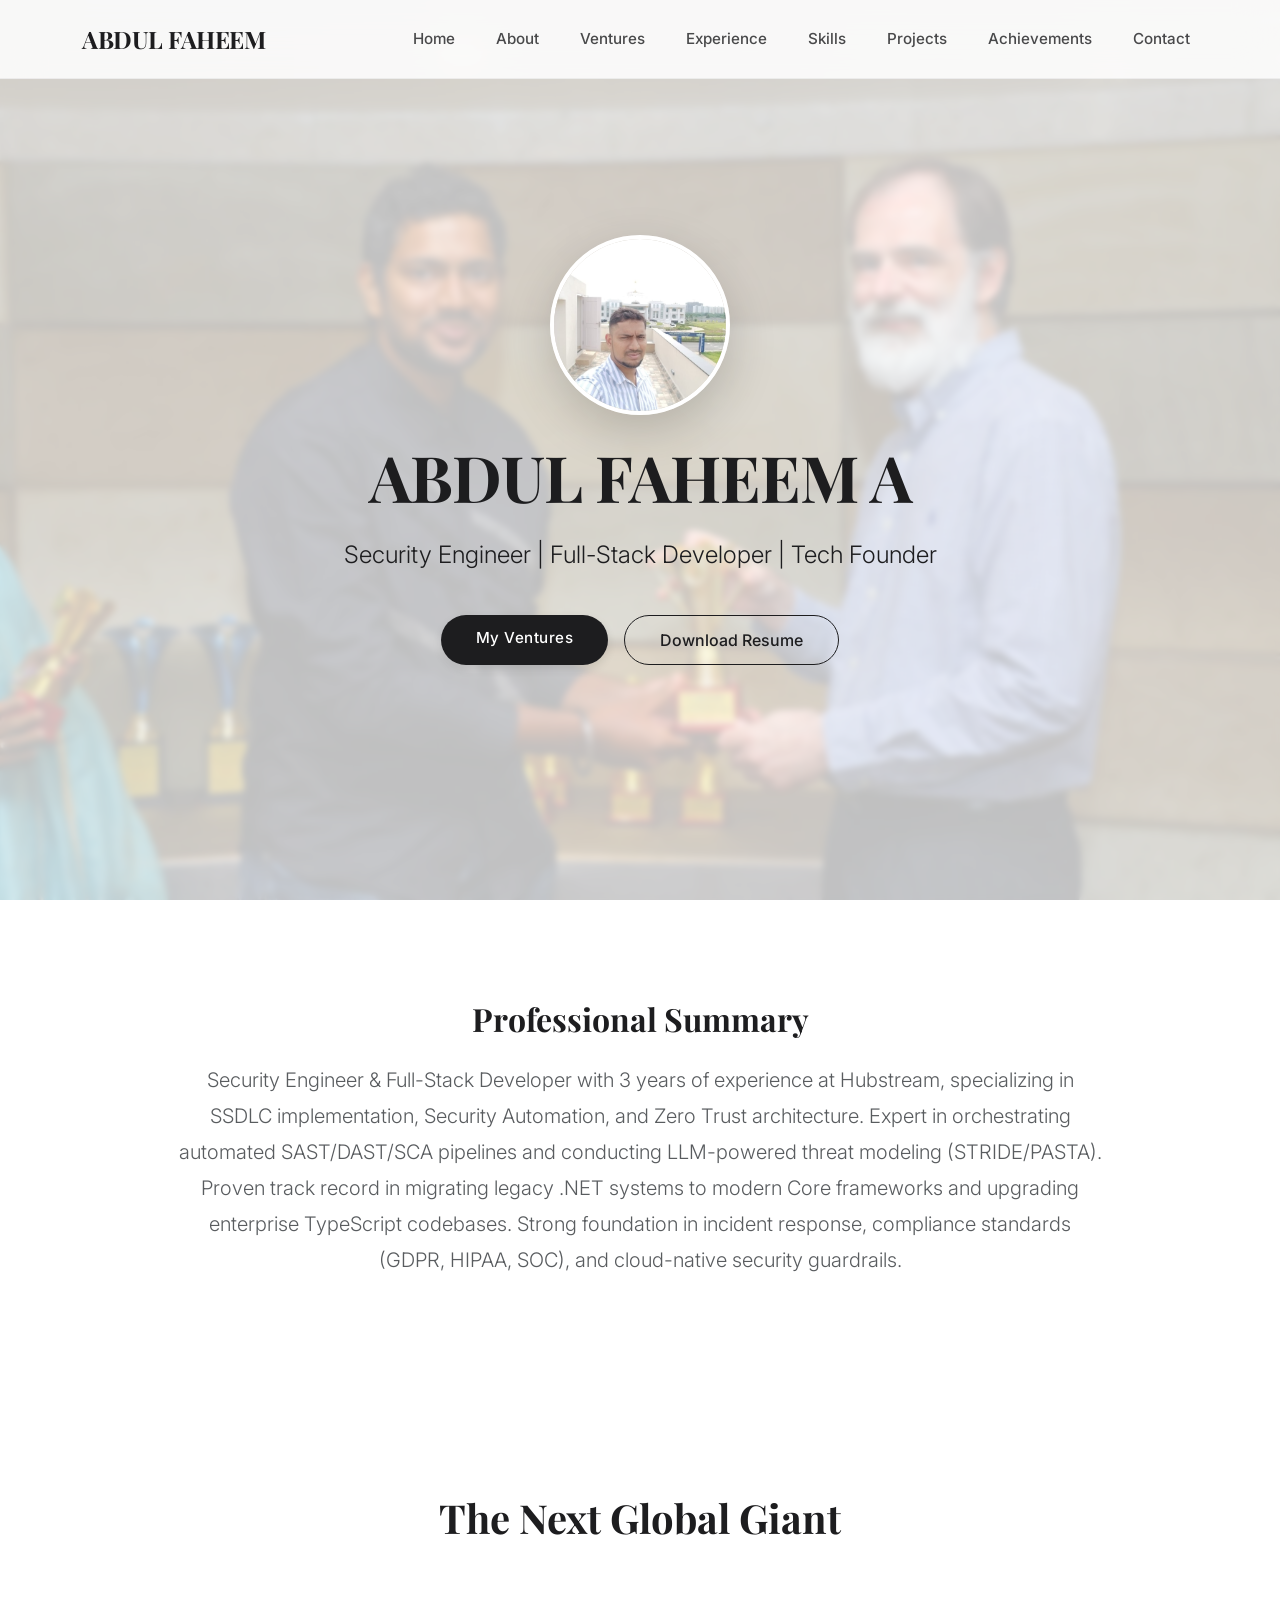
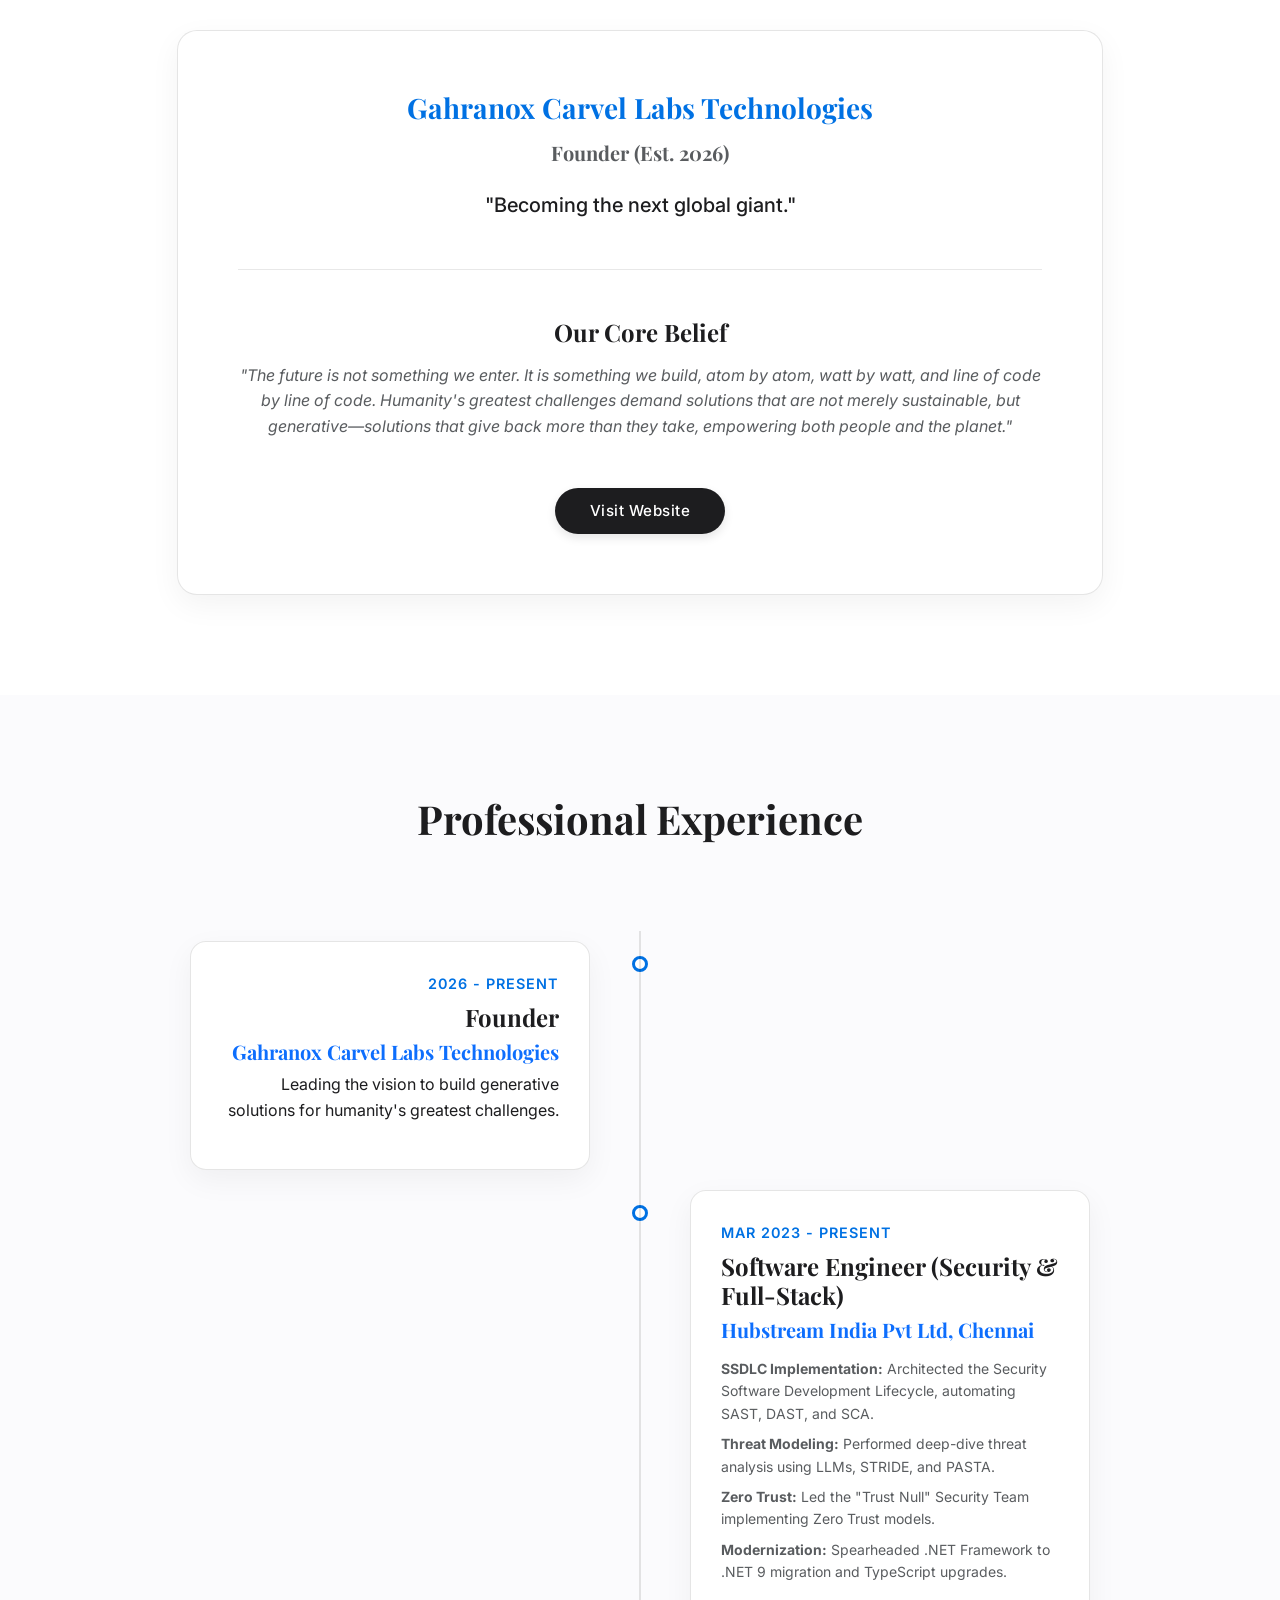
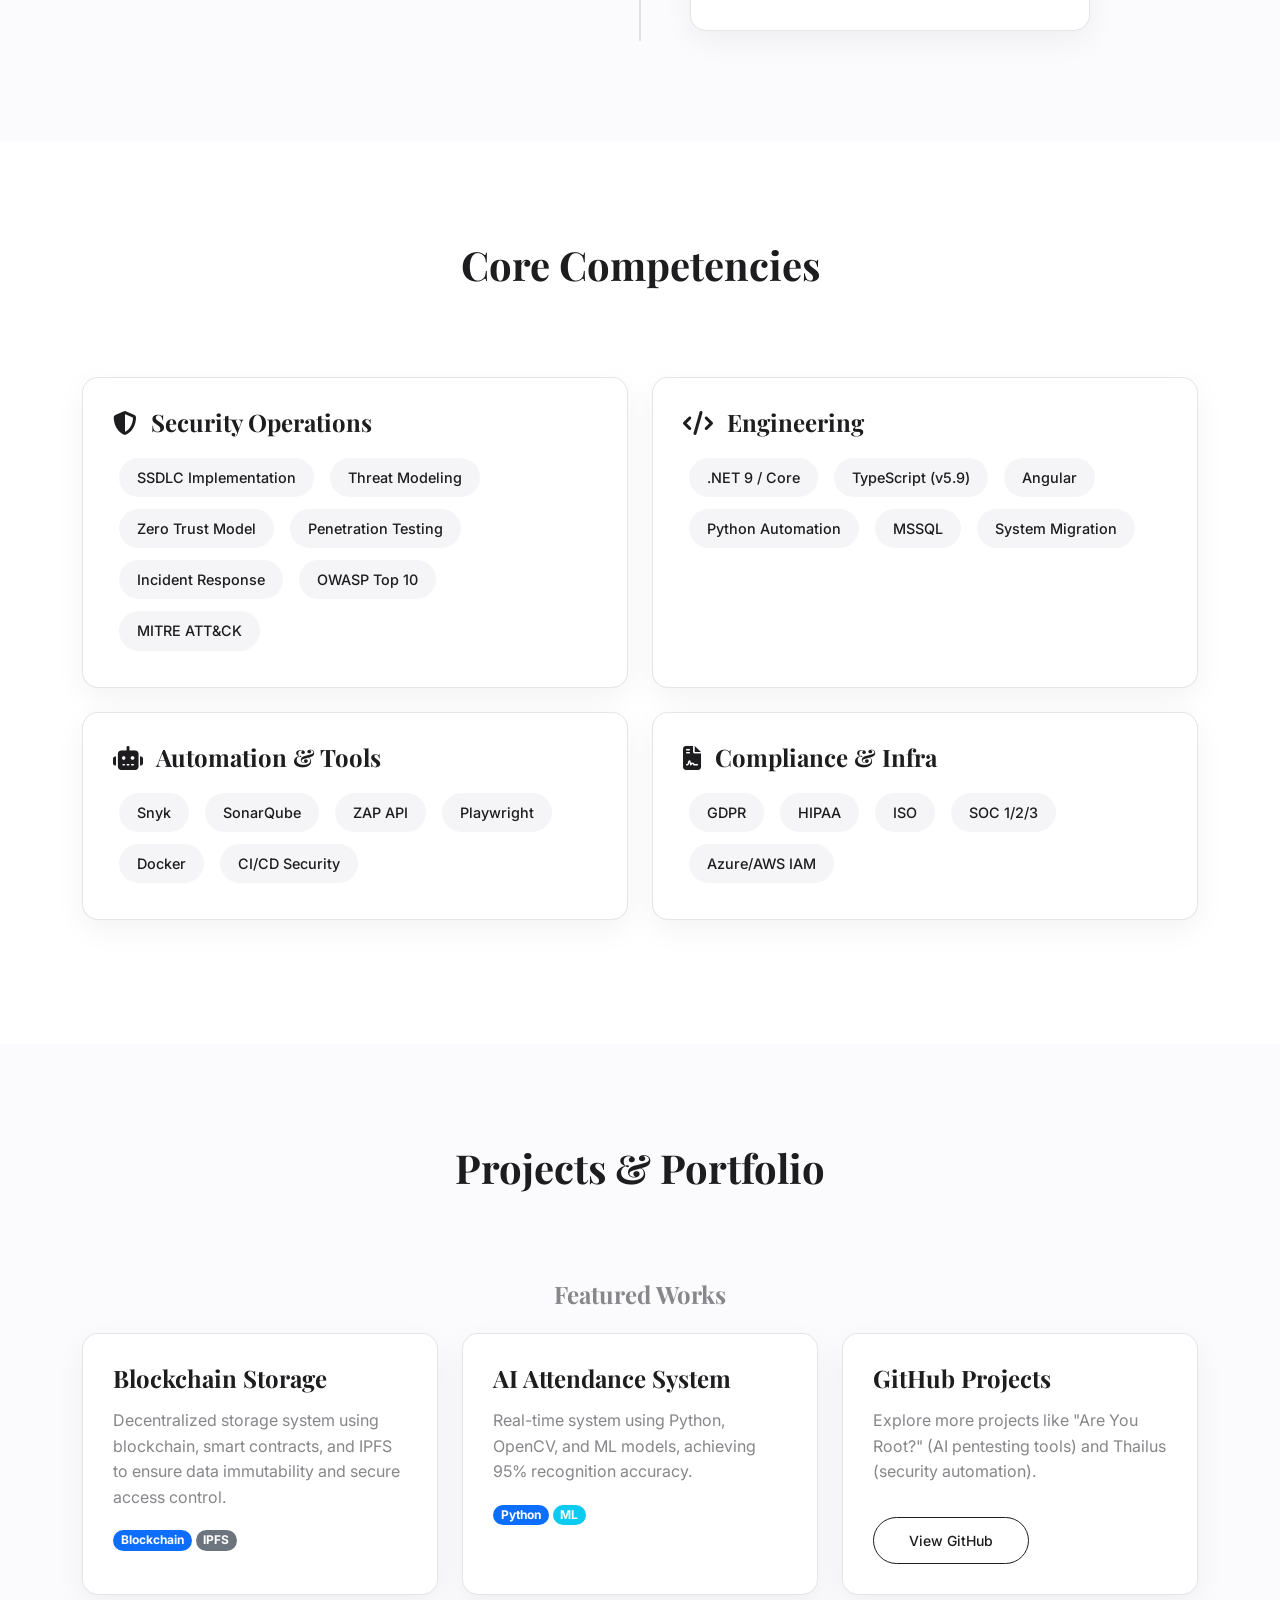
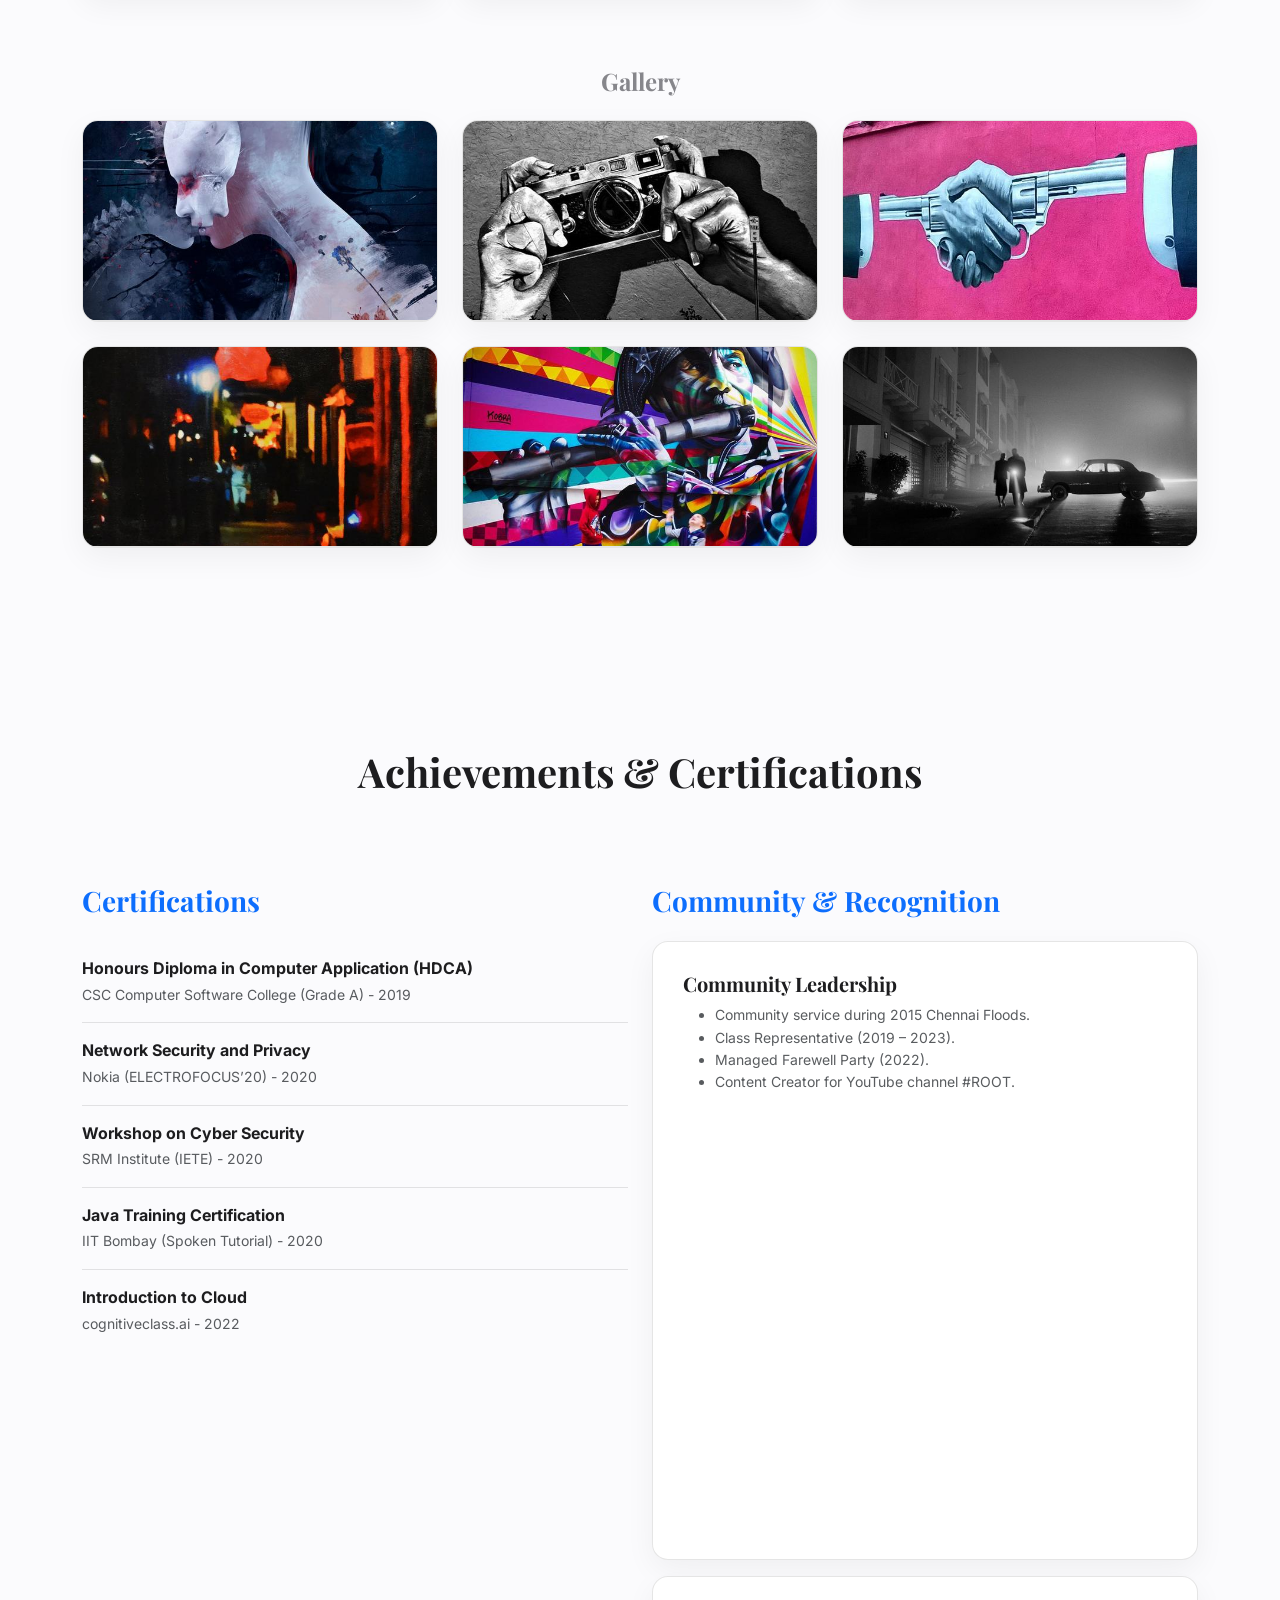
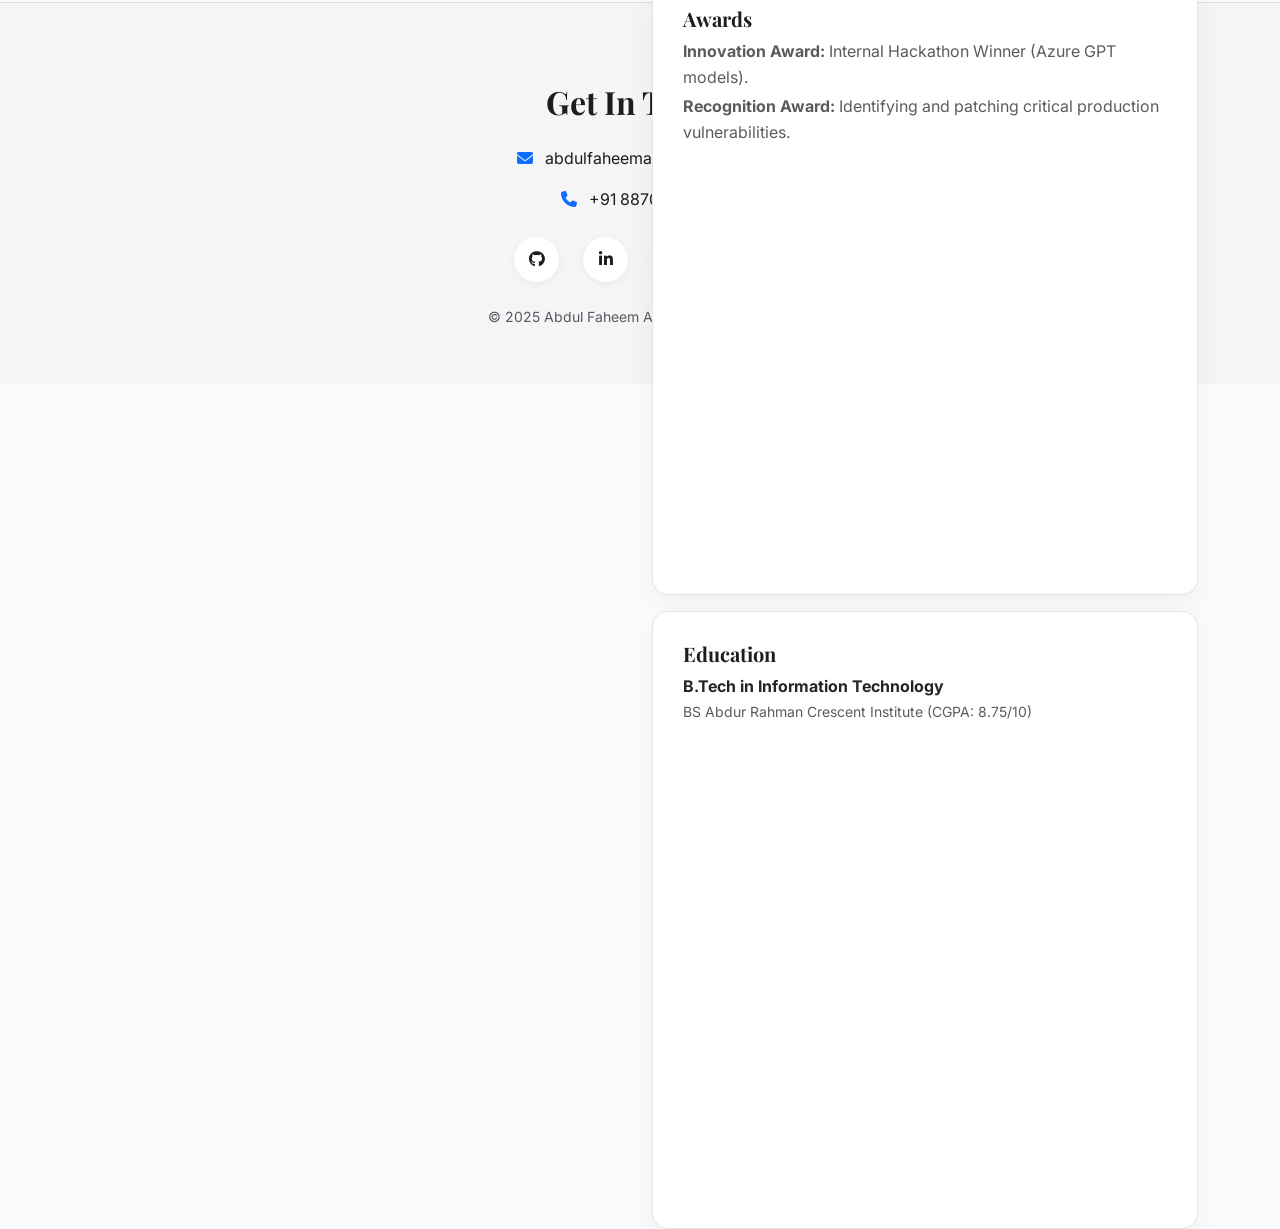
==== commit 5ca3d067: "Redesign portfolio to Luxury Light theme and update content Co-authored-by: areyouroot <72849238+are" ====
--- a/index.html
+++ b/index.html
@@ -9,8 +9,8 @@
     <!-- Bootstrap 5 CSS -->
     <link href="https://cdn.jsdelivr.net/npm/bootstrap@5.3.0/dist/css/bootstrap.min.css" rel="stylesheet">
 
-    <!-- Google Fonts -->
-    <link href="https://fonts.googleapis.com/css2?family=Orbitron:wght@400;700&family=Roboto:wght@300;400;500;700&display=swap" rel="stylesheet">
+    <!-- Google Fonts (Playfair Display & Inter) -->
+    <link href="https://fonts.googleapis.com/css2?family=Inter:wght@300;400;500;600&family=Playfair+Display:wght@700&display=swap" rel="stylesheet">
 
     <!-- Font Awesome -->
     <link rel="stylesheet" href="https://cdnjs.cloudflare.com/ajax/libs/font-awesome/6.4.0/css/all.min.css">
@@ -24,7 +24,7 @@
 <body data-bs-spy="scroll" data-bs-target="#navbar" data-bs-offset="100">
 
     <!-- Navbar -->
-    <nav id="navbar" class="navbar navbar-expand-lg fixed-top navbar-dark">
+    <nav id="navbar" class="navbar navbar-expand-lg fixed-top navbar-light">
         <div class="container">
             <a class="navbar-brand" href="#">ABDUL FAHEEM</a>
             <button class="navbar-toggler" type="button" data-bs-toggle="collapse" data-bs-target="#navbarNav">
@@ -33,6 +33,7 @@
             <div class="collapse navbar-collapse justify-content-end" id="navbarNav">
                 <ul class="navbar-nav">
                     <li class="nav-item"><a class="nav-link" href="#hero">Home</a></li>
+                    <li class="nav-item"><a class="nav-link" href="#about">About</a></li>
                     <li class="nav-item"><a class="nav-link" href="#ventures">Ventures</a></li>
                     <li class="nav-item"><a class="nav-link" href="#experience">Experience</a></li>
                     <li class="nav-item"><a class="nav-link" href="#skills">Skills</a></li>
@@ -47,11 +48,31 @@
     <!-- Hero Section -->
     <section id="hero">
         <div class="container hero-content" data-aos="fade-up">
+            <!-- Profile Image Circle -->
+            <div class="mb-4">
+                <img src="img/WhatsApp Image 2025-08-31 at 13.00.12_28232640.jpg" alt="Abdul Faheem"
+                     class="rounded-circle shadow-lg"
+                     style="width: 180px; height: 180px; object-fit: cover; border: 4px solid white;">
+            </div>
             <h1 class="hero-title">ABDUL FAHEEM A</h1>
             <p class="hero-subtitle">Security Engineer | Full-Stack Developer | Tech Founder</p>
             <div class="d-flex justify-content-center gap-3">
                 <a href="#ventures" class="btn btn-primary-custom">My Ventures</a>
-                <a href="./resume/simple_resume.pdf" target="_blank" class="btn btn-outline-light rounded-pill px-4 py-2">Resume</a>
+                <a href="./resume/simple_resume.pdf" target="_blank" class="btn btn-outline-custom">Download Resume</a>
+            </div>
+        </div>
+    </section>
+
+    <!-- About Section -->
+    <section id="about" style="background-color: #fff;">
+        <div class="container">
+            <div class="row justify-content-center">
+                <div class="col-lg-10 text-center" data-aos="fade-up">
+                    <h2 class="mb-4" style="font-family: 'Playfair Display', serif;">Professional Summary</h2>
+                    <p class="lead text-muted" style="line-height: 1.8;">
+                        Security Engineer & Full-Stack Developer with 3 years of experience at Hubstream, specializing in SSDLC implementation, Security Automation, and Zero Trust architecture. Expert in orchestrating automated SAST/DAST/SCA pipelines and conducting LLM-powered threat modeling (STRIDE/PASTA). Proven track record in migrating legacy .NET systems to modern Core frameworks and upgrading enterprise TypeScript codebases. Strong foundation in incident response, compliance standards (GDPR, HIPAA, SOC), and cloud-native security guardrails.
+                    </p>
+                </div>
             </div>
         </div>
     </section>
@@ -65,15 +86,15 @@
             <div class="row justify-content-center">
                 <div class="col-lg-10">
                     <div class="venture-card" data-aos="zoom-in">
-                        <h3 class="text-primary mb-3">Gahranox Carvel Labs Technologies</h3>
+                        <h3 class="mb-3">Gahranox Carvel Labs Technologies</h3>
                         <h5 class="text-muted mb-4">Founder (Est. 2026)</h5>
-                        <p class="lead mb-4">"Becoming the next global giant."</p>
-                        <hr class="border-secondary my-4">
+                        <p class="lead mb-4" style="font-weight: 500;">"Becoming the next global giant."</p>
+                        <hr class="my-5" style="opacity: 0.1;">
                         <h4 class="mb-3">Our Core Belief</h4>
-                        <p class="fst-italic text-light">
+                        <p class="fst-italic text-muted">
                             "The future is not something we enter. It is something we build, atom by atom, watt by watt, and line of code by line of code. Humanity's greatest challenges demand solutions that are not merely sustainable, but generative—solutions that give back more than they take, empowering both people and the planet."
                         </p>
-                        <div class="mt-4">
+                        <div class="mt-5">
                             <a href="https://gahranoxcarvel.in/" target="_blank" class="btn btn-primary-custom">Visit Website</a>
                         </div>
                     </div>
@@ -107,43 +128,21 @@
                         <span class="timeline-date">Mar 2023 - Present</span>
                         <h4>Software Engineer (Security & Full-Stack)</h4>
                         <h5 class="text-primary">Hubstream India Pvt Ltd, Chennai</h5>
-                        <ul class="mt-3 text-start text-muted small">
-                            <li><strong>SSDLC Implementation:</strong> Architected the Security Software Development Lifecycle, automating SAST, DAST, and SCA into weekly tests and nightly build cycles.</li>
-                            <li><strong>Threat Modeling:</strong> Performed deep-dive threat analysis using LLMs, STRIDE, and PASTA.</li>
-                            <li><strong>Zero Trust:</strong> Led the "Trust Null" Security Team implementing Zero Trust models.</li>
-                            <li><strong>Incident Response:</strong> Handled phishing threats, password leaks, and log forensics.</li>
-                            <li><strong>Modernization:</strong> Spearheaded .NET Framework to .NET 9 migration and TypeScript upgrades (v4.7 to v5.9).</li>
-                            <li><strong>Awards:</strong> Internal Hackathon Winner (Innovation Award) & Recognition Award for patching critical vulnerabilities.</li>
+                        <ul class="mt-3 text-start small text-muted" style="list-style: none; padding-left: 0;">
+                            <li class="mb-2"><strong>SSDLC Implementation:</strong> Architected the Security Software Development Lifecycle, automating SAST, DAST, and SCA.</li>
+                            <li class="mb-2"><strong>Threat Modeling:</strong> Performed deep-dive threat analysis using LLMs, STRIDE, and PASTA.</li>
+                            <li class="mb-2"><strong>Zero Trust:</strong> Led the "Trust Null" Security Team implementing Zero Trust models.</li>
+                            <li class="mb-2"><strong>Modernization:</strong> Spearheaded .NET Framework to .NET 9 migration and TypeScript upgrades.</li>
                         </ul>
                     </div>
                 </div>
 
-                <!-- Digital Forensics Founder (Weekend) -->
-                <div class="timeline-container left" data-aos="fade-right">
-                    <div class="timeline-content">
-                        <span class="timeline-date">2025 - Present</span>
-                        <h4>Founder - Digital Forensics & AI</h4>
-                        <h5 class="text-primary">Weekend Project</h5>
-                        <p>Developing AI-driven digital forensics solutions. Leading a founding team of three.</p>
-                    </div>
-                </div>
-
-                <!-- Internship / Previous -->
-                <div class="timeline-container right" data-aos="fade-left">
-                    <div class="timeline-content">
-                        <span class="timeline-date">Aug 2022</span>
-                        <h4>Virtual Experience Program</h4>
-                        <h5 class="text-primary">ANZ (Forage)</h5>
-                        <p>Social engineering and digital forensics modules.</p>
-                    </div>
-                </div>
-
             </div>
         </div>
     </section>
 
     <!-- Skills Section -->
-    <section id="skills" class="bg-darker">
+    <section id="skills">
         <div class="container">
             <div class="section-title" data-aos="fade-up">
                 <h2>Core Competencies</h2>
@@ -151,18 +150,17 @@
             <div class="row">
                 <!-- Security Operations -->
                 <div class="col-md-6 mb-4" data-aos="fade-up" data-aos-delay="100">
-                    <div class="card-custom">
+                    <div class="card-custom h-100">
                         <div class="card-body">
                             <h4 class="card-title"><i class="fas fa-shield-alt me-2"></i> Security Operations</h4>
                             <div class="mt-3">
                                 <span class="skill-tag">SSDLC Implementation</span>
-                                <span class="skill-tag">Threat Modeling (STRIDE, PASTA)</span>
+                                <span class="skill-tag">Threat Modeling</span>
                                 <span class="skill-tag">Zero Trust Model</span>
                                 <span class="skill-tag">Penetration Testing</span>
                                 <span class="skill-tag">Incident Response</span>
                                 <span class="skill-tag">OWASP Top 10</span>
                                 <span class="skill-tag">MITRE ATT&CK</span>
-                                <span class="skill-tag">Log Analysis</span>
                             </div>
                         </div>
                     </div>
@@ -170,7 +168,7 @@
 
                 <!-- Engineering -->
                 <div class="col-md-6 mb-4" data-aos="fade-up" data-aos-delay="200">
-                    <div class="card-custom">
+                    <div class="card-custom h-100">
                         <div class="card-body">
                             <h4 class="card-title"><i class="fas fa-code me-2"></i> Engineering</h4>
                             <div class="mt-3">
@@ -180,7 +178,6 @@
                                 <span class="skill-tag">Python Automation</span>
                                 <span class="skill-tag">MSSQL</span>
                                 <span class="skill-tag">System Migration</span>
-                                <span class="skill-tag">Multithreading</span>
                             </div>
                         </div>
                     </div>
@@ -188,14 +185,13 @@
 
                 <!-- Automation & Tools -->
                 <div class="col-md-6 mb-4" data-aos="fade-up" data-aos-delay="300">
-                    <div class="card-custom">
+                    <div class="card-custom h-100">
                         <div class="card-body">
                             <h4 class="card-title"><i class="fas fa-robot me-2"></i> Automation & Tools</h4>
                             <div class="mt-3">
                                 <span class="skill-tag">Snyk</span>
                                 <span class="skill-tag">SonarQube</span>
                                 <span class="skill-tag">ZAP API</span>
-                                <span class="skill-tag">Azure Advanced Scan</span>
                                 <span class="skill-tag">Playwright</span>
                                 <span class="skill-tag">Docker</span>
                                 <span class="skill-tag">CI/CD Security</span>
@@ -206,7 +202,7 @@
 
                 <!-- Compliance -->
                 <div class="col-md-6 mb-4" data-aos="fade-up" data-aos-delay="400">
-                    <div class="card-custom">
+                    <div class="card-custom h-100">
                         <div class="card-body">
                             <h4 class="card-title"><i class="fas fa-file-contract me-2"></i> Compliance & Infra</h4>
                             <div class="mt-3">
@@ -215,7 +211,6 @@
                                 <span class="skill-tag">ISO</span>
                                 <span class="skill-tag">SOC 1/2/3</span>
                                 <span class="skill-tag">Azure/AWS IAM</span>
-                                <span class="skill-tag">IDS/IPS</span>
                             </div>
                         </div>
                     </div>
@@ -225,48 +220,61 @@
     </section>
 
     <!-- Projects Section -->
-    <section id="projects">
-        <div class="container">
-            <div class="section-title" data-aos="fade-up">
-                <h2>Featured Projects</h2>
-            </div>
-            <div class="row">
-                <div class="col-md-4 mb-4" data-aos="flip-left">
+    <section id="projects" style="background-color: #fbfbfd;">
+        <div class="container">
+            <div class="section-title" data-aos="fade-up">
+                <h2>Projects & Portfolio</h2>
+            </div>
+
+            <!-- Academic/Tech Projects -->
+            <h3 class="mb-4 text-center" style="font-size: 1.5rem; color: var(--text-muted);">Featured Works</h3>
+            <div class="row mb-5">
+                <div class="col-md-4 mb-4" data-aos="fade-up">
                     <div class="card-custom">
                         <div class="card-body">
                             <h4 class="card-title">Blockchain Storage</h4>
                             <p class="card-text">Decentralized storage system using blockchain, smart contracts, and IPFS to ensure data immutability and secure access control.</p>
-                            <span class="badge bg-primary">Blockchain</span>
-                            <span class="badge bg-secondary">IPFS</span>
-                        </div>
-                    </div>
-                </div>
-                <div class="col-md-4 mb-4" data-aos="flip-left" data-aos-delay="100">
+                            <span class="badge bg-primary rounded-pill">Blockchain</span>
+                            <span class="badge bg-secondary rounded-pill">IPFS</span>
+                        </div>
+                    </div>
+                </div>
+                <div class="col-md-4 mb-4" data-aos="fade-up" data-aos-delay="100">
                     <div class="card-custom">
                         <div class="card-body">
                             <h4 class="card-title">AI Attendance System</h4>
                             <p class="card-text">Real-time system using Python, OpenCV, and ML models, achieving 95% recognition accuracy.</p>
-                            <span class="badge bg-primary">Python</span>
-                            <span class="badge bg-secondary">OpenCV</span>
-                            <span class="badge bg-info">ML</span>
-                        </div>
-                    </div>
-                </div>
-                <div class="col-md-4 mb-4" data-aos="flip-left" data-aos-delay="200">
+                            <span class="badge bg-primary rounded-pill">Python</span>
+                            <span class="badge bg-info rounded-pill">ML</span>
+                        </div>
+                    </div>
+                </div>
+                <div class="col-md-4 mb-4" data-aos="fade-up" data-aos-delay="200">
                     <div class="card-custom">
                         <div class="card-body">
                             <h4 class="card-title">GitHub Projects</h4>
                             <p class="card-text">Explore more projects like "Are You Root?" (AI pentesting tools) and Thailus (security automation).</p>
-                            <a href="https://github.com/areyouroot" target="_blank" class="btn btn-outline-primary btn-sm mt-2">View GitHub</a>
-                        </div>
-                    </div>
-                </div>
+                            <a href="https://github.com/areyouroot" target="_blank" class="btn btn-outline-custom btn-sm mt-3">View GitHub</a>
+                        </div>
+                    </div>
+                </div>
+            </div>
+
+            <!-- Portfolio Grid (Images) -->
+            <h3 class="mb-4 text-center" style="font-size: 1.5rem; color: var(--text-muted);">Gallery</h3>
+            <div class="row g-4">
+                <div class="col-md-4 col-sm-6" data-aos="zoom-in"><div class="card-custom"><img src="img/portfolio/p1.jpg" class="project-img" alt="Project 1"></div></div>
+                <div class="col-md-4 col-sm-6" data-aos="zoom-in" data-aos-delay="100"><div class="card-custom"><img src="img/portfolio/p2.jpg" class="project-img" alt="Project 2"></div></div>
+                <div class="col-md-4 col-sm-6" data-aos="zoom-in" data-aos-delay="200"><div class="card-custom"><img src="img/portfolio/p3.jpg" class="project-img" alt="Project 3"></div></div>
+                <div class="col-md-4 col-sm-6" data-aos="zoom-in"><div class="card-custom"><img src="img/portfolio/p4.jpg" class="project-img" alt="Project 4"></div></div>
+                <div class="col-md-4 col-sm-6" data-aos="zoom-in" data-aos-delay="100"><div class="card-custom"><img src="img/portfolio/p5.jpg" class="project-img" alt="Project 5"></div></div>
+                <div class="col-md-4 col-sm-6" data-aos="zoom-in" data-aos-delay="200"><div class="card-custom"><img src="img/portfolio/p6.jpg" class="project-img" alt="Project 6"></div></div>
             </div>
         </div>
     </section>
 
     <!-- Achievements & Certifications -->
-    <section id="achievements" class="bg-darker">
+    <section id="achievements">
         <div class="container">
             <div class="section-title" data-aos="fade-up">
                 <h2>Achievements & Certifications</h2>
@@ -275,31 +283,27 @@
             <div class="row">
                 <!-- Certifications Column -->
                 <div class="col-md-6" data-aos="fade-right">
-                    <h3 class="mb-4 text-primary">Certifications & Workshops</h3>
-                    <ul class="list-group list-group-flush bg-transparent">
-                        <li class="list-group-item bg-transparent text-light border-secondary">
+                    <h3 class="mb-4 text-primary">Certifications</h3>
+                    <ul class="list-group list-group-flush">
+                        <li class="list-group-item">
                             <strong>Honours Diploma in Computer Application (HDCA)</strong><br>
                             <small class="text-muted">CSC Computer Software College (Grade A) - 2019</small>
                         </li>
-                        <li class="list-group-item bg-transparent text-light border-secondary">
+                        <li class="list-group-item">
                             <strong>Network Security and Privacy</strong><br>
                             <small class="text-muted">Nokia (ELECTROFOCUS’20) - 2020</small>
                         </li>
-                        <li class="list-group-item bg-transparent text-light border-secondary">
+                        <li class="list-group-item">
                             <strong>Workshop on Cyber Security</strong><br>
                             <small class="text-muted">SRM Institute (IETE) - 2020</small>
                         </li>
-                        <li class="list-group-item bg-transparent text-light border-secondary">
+                        <li class="list-group-item">
                             <strong>Java Training Certification</strong><br>
                             <small class="text-muted">IIT Bombay (Spoken Tutorial) - 2020</small>
                         </li>
-                        <li class="list-group-item bg-transparent text-light border-secondary">
+                        <li class="list-group-item">
                             <strong>Introduction to Cloud</strong><br>
                             <small class="text-muted">cognitiveclass.ai - 2022</small>
-                        </li>
-                        <li class="list-group-item bg-transparent text-light border-secondary">
-                            <strong>Autonomous Self Driving Car Workshop</strong><br>
-                            <small class="text-muted">RCDA India - 2019</small>
                         </li>
                     </ul>
                 </div>
@@ -316,7 +320,6 @@
                                 <li>Class Representative (2019 – 2023).</li>
                                 <li>Managed Farewell Party (2022).</li>
                                 <li>Content Creator for YouTube channel #ROOT.</li>
-                                <li>2020 ARPCON Attendee.</li>
                             </ul>
                         </div>
                     </div>
@@ -324,15 +327,15 @@
                     <div class="card-custom mb-3">
                         <div class="card-body">
                             <h5>Awards</h5>
-                            <p class="mb-1 text-light"><strong>Innovation Award:</strong> Internal Hackathon Winner (Azure GPT models).</p>
-                            <p class="mb-0 text-light"><strong>Recognition Award:</strong> Identifying and patching critical production vulnerabilities.</p>
+                            <p class="mb-1 text-muted"><strong>Innovation Award:</strong> Internal Hackathon Winner (Azure GPT models).</p>
+                            <p class="mb-0 text-muted"><strong>Recognition Award:</strong> Identifying and patching critical production vulnerabilities.</p>
                         </div>
                     </div>
 
                     <div class="card-custom">
                         <div class="card-body">
                             <h5>Education</h5>
-                            <p class="mb-0 text-light"><strong>B.Tech in Information Technology</strong></p>
+                            <p class="mb-0 text-dark"><strong>B.Tech in Information Technology</strong></p>
                             <small class="text-muted">BS Abdur Rahman Crescent Institute (CGPA: 8.75/10)</small>
                         </div>
                     </div>
@@ -344,14 +347,13 @@
     <!-- Footer -->
     <footer id="contact">
         <div class="container">
-            <h2 class="mb-4">Get In Touch</h2>
+            <h2 class="mb-4" style="font-family: 'Playfair Display', serif;">Get In Touch</h2>
             <div class="mb-4">
                 <p><i class="fas fa-envelope me-2 text-primary"></i> abdulfaheemasd@gmail.com</p>
                 <p><i class="fas fa-phone me-2 text-primary"></i> +91 8870682288</p>
             </div>
             <div class="social-links mb-4">
                 <a href="https://github.com/areyouroot" target="_blank"><i class="fab fa-github"></i></a>
-                <a href="https://gitlab.com/areyouroot" target="_blank"><i class="fab fa-gitlab"></i></a>
                 <a href="https://linkedin.com/in/abdulfaheem" target="_blank"><i class="fab fa-linkedin-in"></i></a>
                 <a href="https://twitter.com/abdulfaheemroot" target="_blank"><i class="fab fa-twitter"></i></a>
                 <a href="https://www.youtube.com/channel/UCyOJ4sPxttpsssMHhKNPiMQ" target="_blank"><i class="fab fa-youtube"></i></a>
@@ -369,18 +371,22 @@
     <script>
         // Initialize AOS
         AOS.init({
-            duration: 1000,
-            once: true
+            duration: 800,
+            once: true,
+            easing: 'ease-out-cubic'
         });
 
-        // Navbar Scroll Effect
+        // Navbar Scroll Effect (Updated for Light Theme)
+        const navbar = document.querySelector('.navbar');
         window.addEventListener('scroll', function() {
             if (window.scrollY > 50) {
-                document.querySelector('.navbar').style.background = 'rgba(10, 10, 18, 0.95)';
-                document.querySelector('.navbar').style.padding = '10px 0';
+                navbar.style.background = 'rgba(255, 255, 255, 0.95)';
+                navbar.style.boxShadow = '0 5px 20px rgba(0,0,0,0.05)';
+                navbar.style.padding = '10px 0';
             } else {
-                document.querySelector('.navbar').style.background = 'rgba(10, 10, 18, 0.85)';
-                document.querySelector('.navbar').style.padding = '15px 0';
+                navbar.style.background = 'rgba(255, 255, 255, 0.85)';
+                navbar.style.boxShadow = 'none';
+                navbar.style.padding = '15px 0';
             }
         });
     </script>
--- a/css/modern-style.css
+++ b/css/modern-style.css
@@ -1,72 +1,80 @@
+/* Luxury Light Theme - Apple Aesthetic */
+@import url('https://fonts.googleapis.com/css2?family=Inter:wght@300;400;500;600&family=Playfair+Display:wght@700&display=swap');
+
 :root {
-    --primary-color: #00d4ff;
-    --secondary-color: #007bff;
-    --bg-dark: #0a0a12;
-    --bg-card: #151520;
-    --text-main: #e0e0e0;
-    --text-muted: #a0a0a0;
-    --accent: #ff0055;
+    --primary-color: #0071e3; /* Apple Blue or similar premium blue */
+    --secondary-color: #1d1d1f; /* Almost black */
+    --accent-color: #86868b; /* Apple Gray */
+    --bg-light: #fbfbfd; /* Off white */
+    --bg-white: #ffffff;
+    --text-main: #1d1d1f;
+    --text-muted: #86868b;
+    --border-light: rgba(0, 0, 0, 0.1);
+    --shadow-soft: 0 10px 30px rgba(0, 0, 0, 0.05);
+    --shadow-hover: 0 20px 40px rgba(0, 0, 0, 0.1);
 }
 
 html {
     scroll-behavior: smooth;
 }
+
 body {
-    font-family: 'Roboto', sans-serif;
-    background-color: var(--bg-dark);
+    font-family: 'Inter', -apple-system, BlinkMacSystemFont, "Segoe UI", Roboto, sans-serif;
+    background-color: var(--bg-light);
     color: var(--text-main);
+    line-height: 1.6;
     overflow-x: hidden;
 }
 
 h1, h2, h3, h4, h5, h6 {
-    font-family: 'Orbitron', sans-serif; /* Tech/Cyber feel */
-    color: #fff;
+    font-family: 'Playfair Display', serif; /* Premium/Luxury feel */
+    color: var(--secondary-color);
+    font-weight: 700;
 }
 
 a {
     text-decoration: none;
     transition: all 0.3s ease;
+    color: var(--primary-color);
 }
 
 a:hover {
-    color: var(--primary-color);
+    color: #005bb5;
 }
 
 /* Navbar */
 .navbar {
-    background: rgba(10, 10, 18, 0.85);
-    backdrop-filter: blur(10px);
-    border-bottom: 1px solid rgba(255, 255, 255, 0.1);
+    background: rgba(255, 255, 255, 0.85); /* Frosty light */
+    backdrop-filter: blur(20px);
+    border-bottom: 1px solid rgba(0, 0, 0, 0.05);
     padding: 15px 0;
     transition: all 0.3s ease;
 }
 
 .navbar-brand {
+    font-family: 'Playfair Display', serif;
     font-weight: 700;
-    color: var(--primary-color) !important;
+    color: var(--secondary-color) !important;
     font-size: 1.5rem;
+    letter-spacing: -0.5px;
 }
 
 .nav-link {
     color: var(--text-main) !important;
     font-weight: 500;
-    margin-left: 20px;
-    position: relative;
+    font-size: 0.95rem;
+    margin-left: 25px;
+    position: relative;
+    opacity: 0.8;
+    transition: opacity 0.2s;
+}
+
+.nav-link:hover {
+    opacity: 1;
 }
 
 .nav-link::after {
-    content: '';
-    position: absolute;
-    width: 0;
-    height: 2px;
-    bottom: 0;
-    left: 0;
-    background-color: var(--primary-color);
-    transition: width 0.3s;
-}
-
-.nav-link:hover::after {
-    width: 100%;
+    display: none; /* Minimalist - remove underline */
 }
 
 /* Hero Section */
@@ -75,10 +83,11 @@
     display: flex;
     align-items: center;
     position: relative;
-    background: radial-gradient(circle at center, #1a1a2e 0%, #0a0a12 100%);
-    overflow: hidden;
-}
-
+    /* Use the requested slider image */
+    background: url('../img/slider-bg.jpg') no-repeat center center/cover;
+}
+
+/* White overlay to ensure text readability and light theme */
 #hero::before {
     content: '';
     position: absolute;
@@ -86,208 +95,283 @@
     left: 0;
     width: 100%;
     height: 100%;
-    background: url('../img/pat-bg.png') repeat; /* Optional subtle grid */
-    opacity: 0.1;
-    z-index: 0;
+    background: rgba(255, 255, 255, 0.75); /* High opacity white overlay */
+    backdrop-filter: blur(3px); /* Subtle blur for depth */
 }
 
 .hero-content {
+    position: relative;
     z-index: 1;
-    text-align: center; /* Centered for impact */
+    text-align: center;
+    max-width: 800px;
+    margin: 0 auto;
 }
 
 .hero-title {
-    font-size: 3.5rem;
+    font-size: 4rem;
     font-weight: 700;
     margin-bottom: 20px;
-    background: linear-gradient(90deg, #fff, var(--primary-color));
-    -webkit-background-clip: text;
-    -webkit-text-fill-color: transparent;
+    color: var(--secondary-color);
+    letter-spacing: -1px;
+    background: none;
+    -webkit-text-fill-color: initial;
 }
 
 .hero-subtitle {
+    font-family: 'Inter', sans-serif;
     font-size: 1.5rem;
-    color: var(--text-muted);
+    font-weight: 300;
+    color: var(--text-main);
     margin-bottom: 40px;
 }
 
 .btn-primary-custom {
+    background: var(--secondary-color);
+    border: none;
+    color: #fff;
+    padding: 12px 35px;
+    border-radius: 50px; /* Pill shape */
+    font-weight: 500;
+    font-size: 0.95rem;
+    letter-spacing: 0.5px;
+    box-shadow: 0 4px 10px rgba(0,0,0,0.1);
+}
+
+.btn-primary-custom:hover {
+    background: #000;
+    color: #fff;
+    transform: translateY(-2px);
+    box-shadow: 0 8px 20px rgba(0,0,0,0.15);
+}
+
+.btn-outline-custom {
     background: transparent;
-    border: 2px solid var(--primary-color);
-    color: var(--primary-color);
-    padding: 10px 30px;
-    border-radius: 30px;
-    font-weight: 600;
-    text-transform: uppercase;
-    letter-spacing: 1px;
-}
-
-.btn-primary-custom:hover {
-    background: var(--primary-color);
-    color: #000;
-    box-shadow: 0 0 20px rgba(0, 212, 255, 0.5);
+    border: 1px solid var(--secondary-color);
+    color: var(--secondary-color);
+    padding: 12px 35px;
+    border-radius: 50px;
+    font-weight: 500;
+    transition: all 0.3s;
+}
+
+.btn-outline-custom:hover {
+    background: var(--secondary-color);
+    color: #fff;
 }
 
 /* Sections General */
 section {
-    padding: 80px 0;
+    padding: 100px 0;
 }
 
 .section-title {
     text-align: center;
-    margin-bottom: 60px;
-    position: relative;
+    margin-bottom: 80px;
 }
 
 .section-title h2 {
     font-size: 2.5rem;
+    color: var(--secondary-color);
     display: inline-block;
-    padding-bottom: 10px;
-    border-bottom: 3px solid var(--primary-color);
-}
-
-/* Founder/Ventures Section */
+    position: relative;
+}
+
+/* Ventures / Founder Section */
 #ventures {
-    background: linear-gradient(135deg, #151520 0%, #0a0a12 100%);
+    background-color: var(--bg-white);
 }
 
 .venture-card {
-    background: rgba(255, 255, 255, 0.05);
-    border: 1px solid rgba(255, 255, 255, 0.1);
-    border-radius: 15px;
-    padding: 40px;
+    background: #fff;
+    border: 1px solid var(--border-light);
+    border-radius: 20px;
+    padding: 60px;
     text-align: center;
-    transition: transform 0.3s;
+    box-shadow: var(--shadow-soft);
+    transition: transform 0.4s cubic-bezier(0.165, 0.84, 0.44, 1);
 }
 
 .venture-card:hover {
-    transform: translateY(-10px);
-    border-color: var(--primary-color);
-}
-
-/* Experience */
+    transform: translateY(-5px);
+    box-shadow: var(--shadow-hover);
+}
+
+.venture-card h3 {
+    color: var(--primary-color);
+}
+
+/* Experience Timeline */
+#experience {
+    background-color: var(--bg-light);
+}
+
 .timeline {
     position: relative;
-    max-width: 1200px;
+    max-width: 1000px;
     margin: 0 auto;
 }
 
 .timeline::after {
     content: '';
     position: absolute;
-    width: 6px;
-    background-color: rgba(255, 255, 255, 0.1);
+    width: 2px;
+    background-color: var(--border-light);
     top: 0;
     bottom: 0;
     left: 50%;
-    margin-left: -3px;
+    margin-left: -1px;
 }
 
 .timeline-container {
-    padding: 10px 40px;
-    position: relative;
-    background-color: inherit;
+    padding: 10px 50px;
+    position: relative;
     width: 50%;
 }
 
-.timeline-container.left {
-    left: 0;
-}
-
-.timeline-container.right {
-    left: 50%;
+.timeline-container.left { left: 0; text-align: right; }
+.timeline-container.right { left: 50%; text-align: left; }
+
+/* Dot on timeline */
+.timeline-container::after {
+    content: '';
+    position: absolute;
+    width: 16px;
+    height: 16px;
+    right: -8px;
+    top: 25px;
+    background-color: #fff;
+    border: 3px solid var(--primary-color);
+    border-radius: 50%;
+    z-index: 1;
+}
+.timeline-container.right::after {
+    left: -8px;
 }
 
 .timeline-content {
-    padding: 20px 30px;
-    background: var(--bg-card);
-    position: relative;
-    border-radius: 6px;
-    border-left: 4px solid var(--primary-color);
+    padding: 30px;
+    background: var(--bg-white);
+    border-radius: 16px;
+    box-shadow: var(--shadow-soft);
+    border: 1px solid var(--border-light);
+    transition: all 0.3s;
+}
+
+.timeline-content:hover {
+    box-shadow: var(--shadow-hover);
 }
 
 .timeline-date {
     color: var(--primary-color);
-    font-weight: bold;
-    margin-bottom: 10px;
+    font-weight: 600;
+    font-size: 0.9rem;
+    text-transform: uppercase;
+    letter-spacing: 1px;
+    margin-bottom: 8px;
     display: block;
 }
 
 /* Skills */
+#skills {
+    background-color: var(--bg-white);
+}
+
 .skill-tag {
     display: inline-block;
-    background: rgba(0, 212, 255, 0.1);
-    border: 1px solid var(--primary-color);
-    color: var(--primary-color);
-    padding: 8px 15px;
+    background: #f5f5f7;
+    color: var(--secondary-color);
+    padding: 8px 18px;
     border-radius: 20px;
-    margin: 5px;
+    margin: 6px;
     font-size: 0.9rem;
-    transition: all 0.3s;
+    font-weight: 500;
+    transition: all 0.2s;
 }
 
 .skill-tag:hover {
-    background: var(--primary-color);
-    color: #000;
-}
-
-.skill-category h4 {
-    color: var(--secondary-color);
-    margin-bottom: 15px;
-    margin-top: 30px;
-}
-
-/* Projects & Achievements Cards */
+    background: var(--secondary-color);
+    color: #fff;
+}
+
+/* Projects & Cards */
 .card-custom {
-    background: var(--bg-card);
-    border: none;
-    border-radius: 10px;
+    background: var(--bg-white);
+    border: 1px solid var(--border-light);
+    border-radius: 16px;
     overflow: hidden;
     height: 100%;
-    transition: all 0.3s;
+    transition: all 0.4s ease;
+    box-shadow: var(--shadow-soft);
 }
 
 .card-custom:hover {
-    transform: translateY(-5px);
-    box-shadow: 0 10px 30px rgba(0,0,0,0.5);
+    transform: translateY(-8px);
+    box-shadow: var(--shadow-hover);
 }
 
 .card-body {
-    padding: 25px;
+    padding: 30px;
 }
 
 .card-title {
-    color: var(--primary-color);
+    color: var(--secondary-color);
     margin-bottom: 15px;
+    font-family: 'Playfair Display', serif;
 }
 
 .card-text {
     color: var(--text-muted);
 }
 
+/* Portfolio Grid specific */
+.project-img {
+    width: 100%;
+    height: 200px;
+    object-fit: cover;
+    border-bottom: 1px solid var(--border-light);
+}
+
+/* Achievements */
+#achievements {
+    background-color: var(--bg-light);
+}
+
+.list-group-item {
+    background: transparent;
+    border: none;
+    border-bottom: 1px solid var(--border-light);
+    padding: 15px 0;
+    color: var(--text-main);
+}
+.list-group-item strong {
+    color: var(--secondary-color);
+}
+
 /* Footer */
 footer {
-    background: #050508;
-    padding: 50px 0 20px;
+    background: #f5f5f7;
+    padding: 80px 0 40px;
     text-align: center;
-    border-top: 1px solid rgba(255, 255, 255, 0.05);
+    border-top: 1px solid var(--border-light);
 }
 
 .social-links a {
     display: inline-block;
-    width: 40px;
-    height: 40px;
-    line-height: 40px;
-    background: rgba(255,255,255,0.1);
+    width: 45px;
+    height: 45px;
+    line-height: 45px;
+    background: #fff;
     border-radius: 50%;
     margin: 0 10px;
-    color: #fff;
-    font-size: 1.2rem;
+    color: var(--secondary-color);
+    box-shadow: 0 2px 10px rgba(0,0,0,0.05);
+    transition: all 0.3s;
 }
 
 .social-links a:hover {
-    background: var(--primary-color);
-    transform: scale(1.1);
+    background: var(--secondary-color);
+    color: #fff;
+    transform: translateY(-3px);
 }
 
 /* Responsive adjustments */
@@ -302,7 +386,12 @@
     }
     .timeline-container.left, .timeline-container.right {
         left: 0;
-    }
+        text-align: left;
+    }
+    .timeline-container::after {
+        left: 23px;
+    }
+
     .hero-title {
         font-size: 2.5rem;
     }
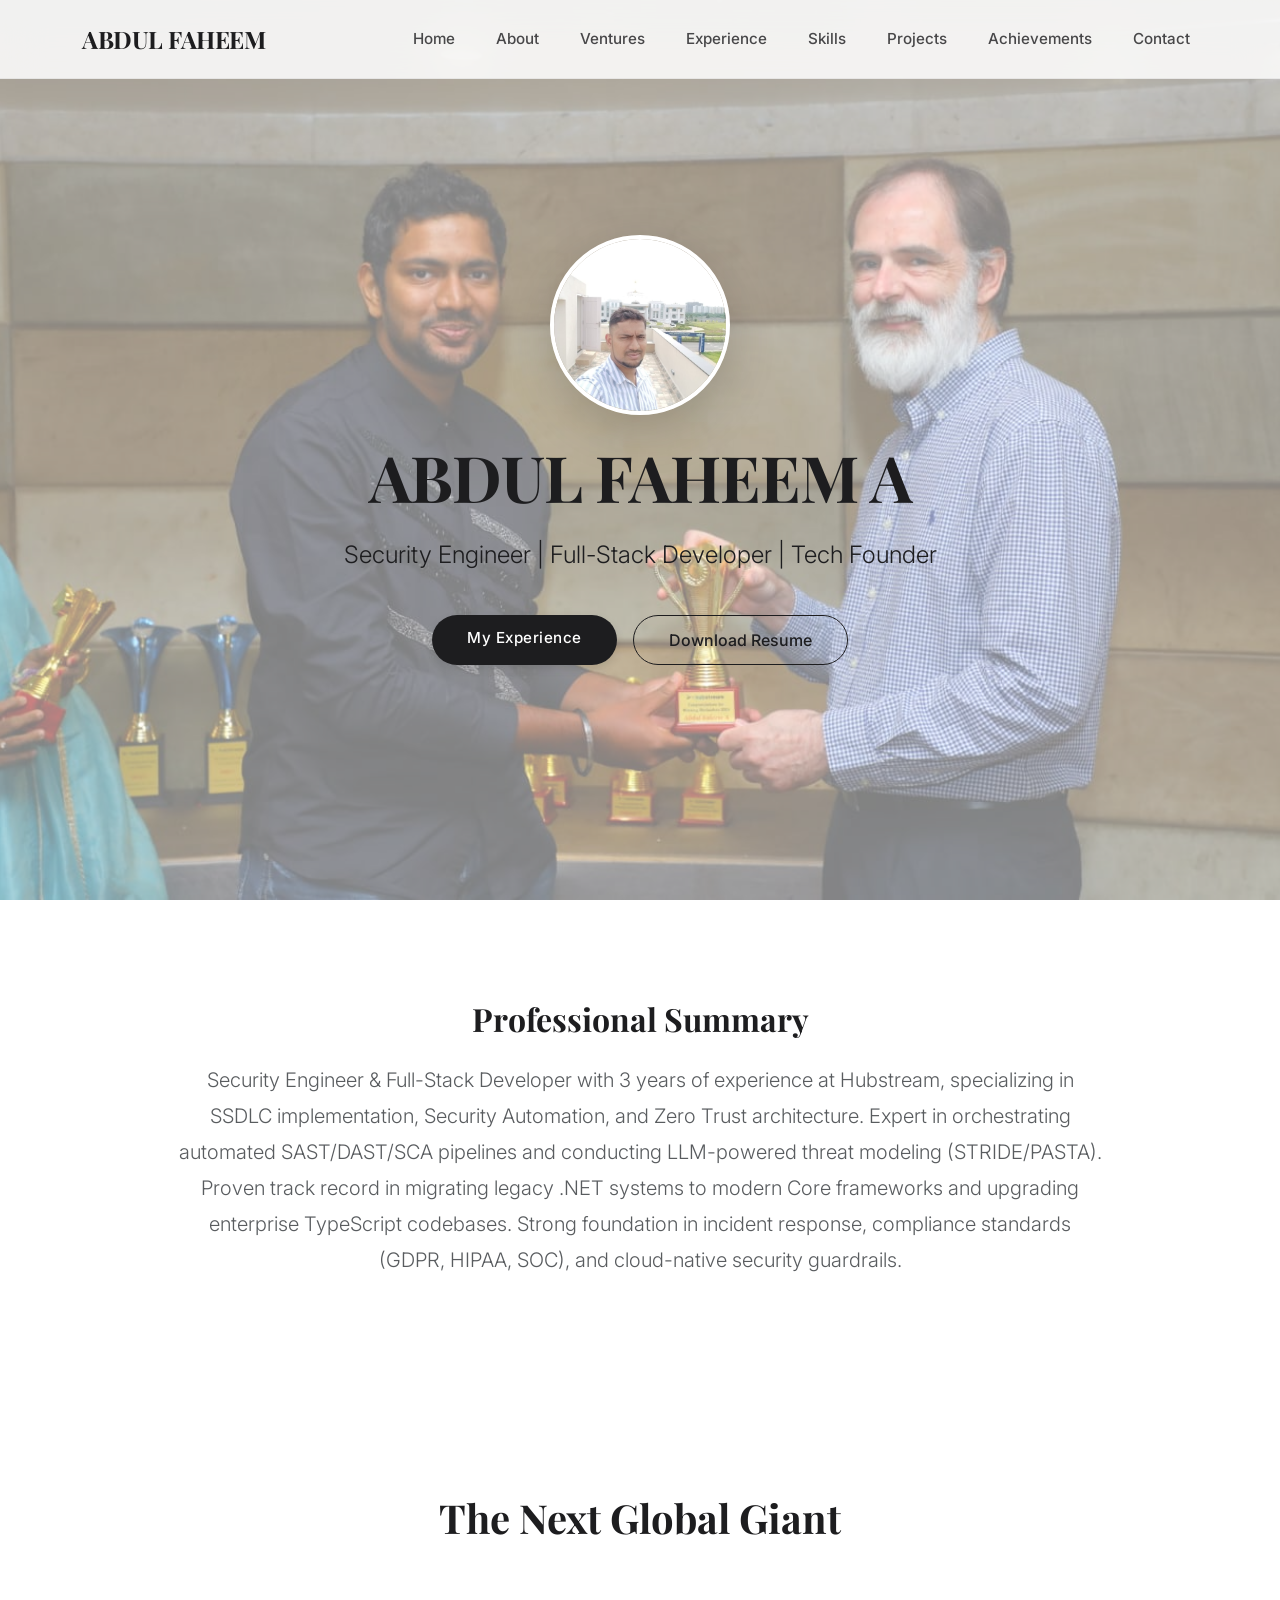
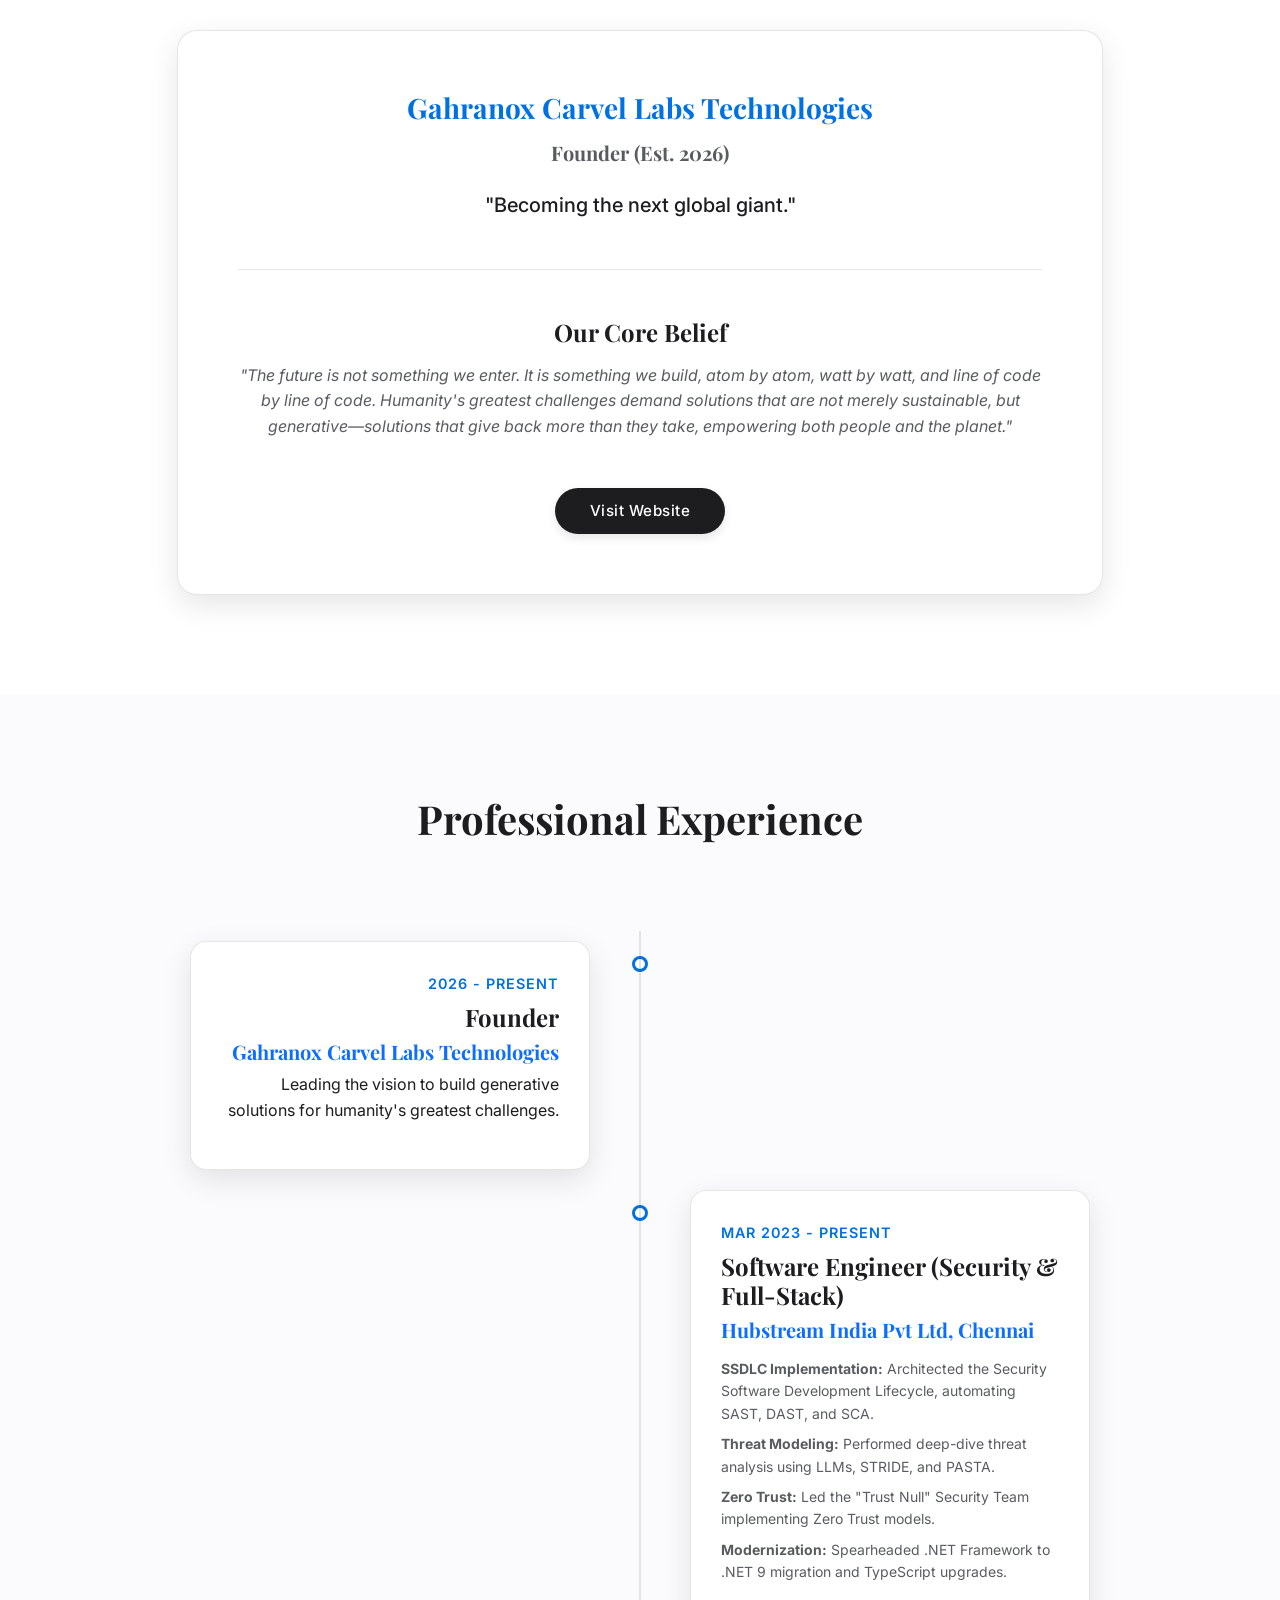
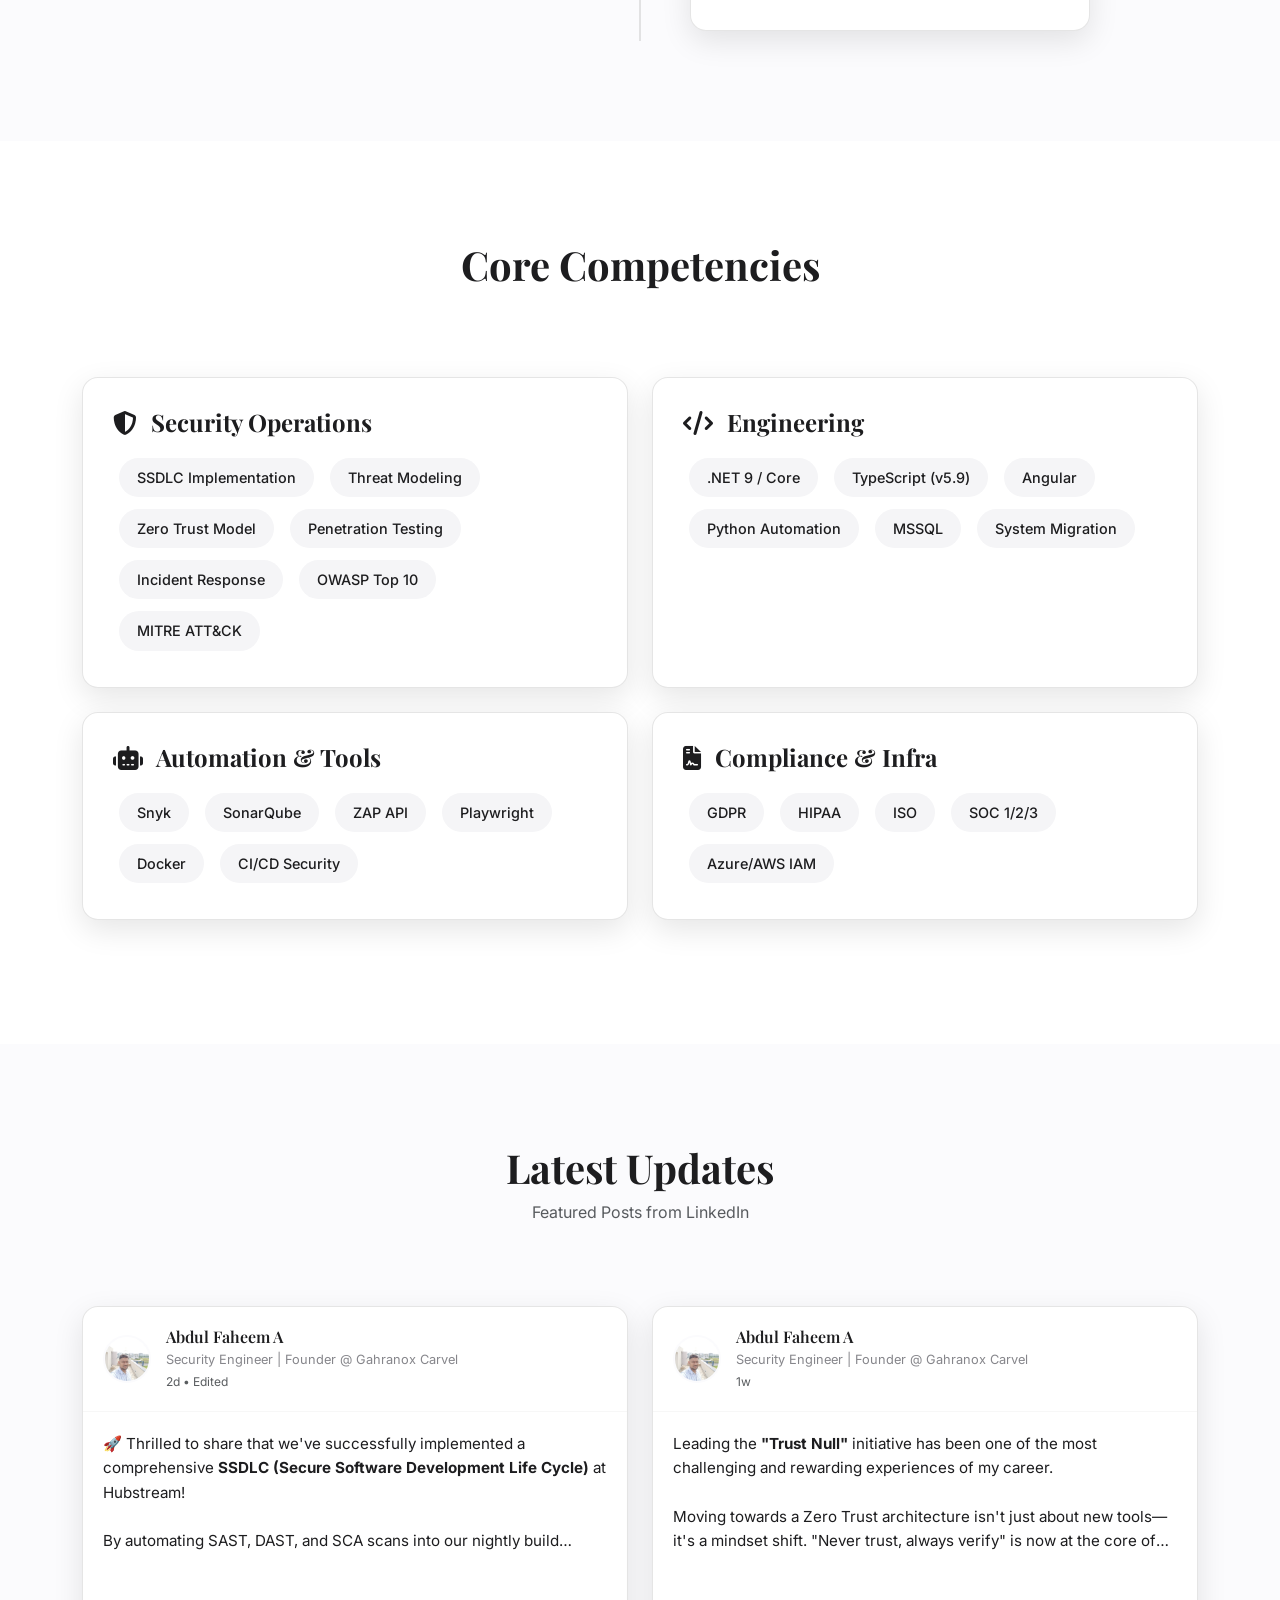
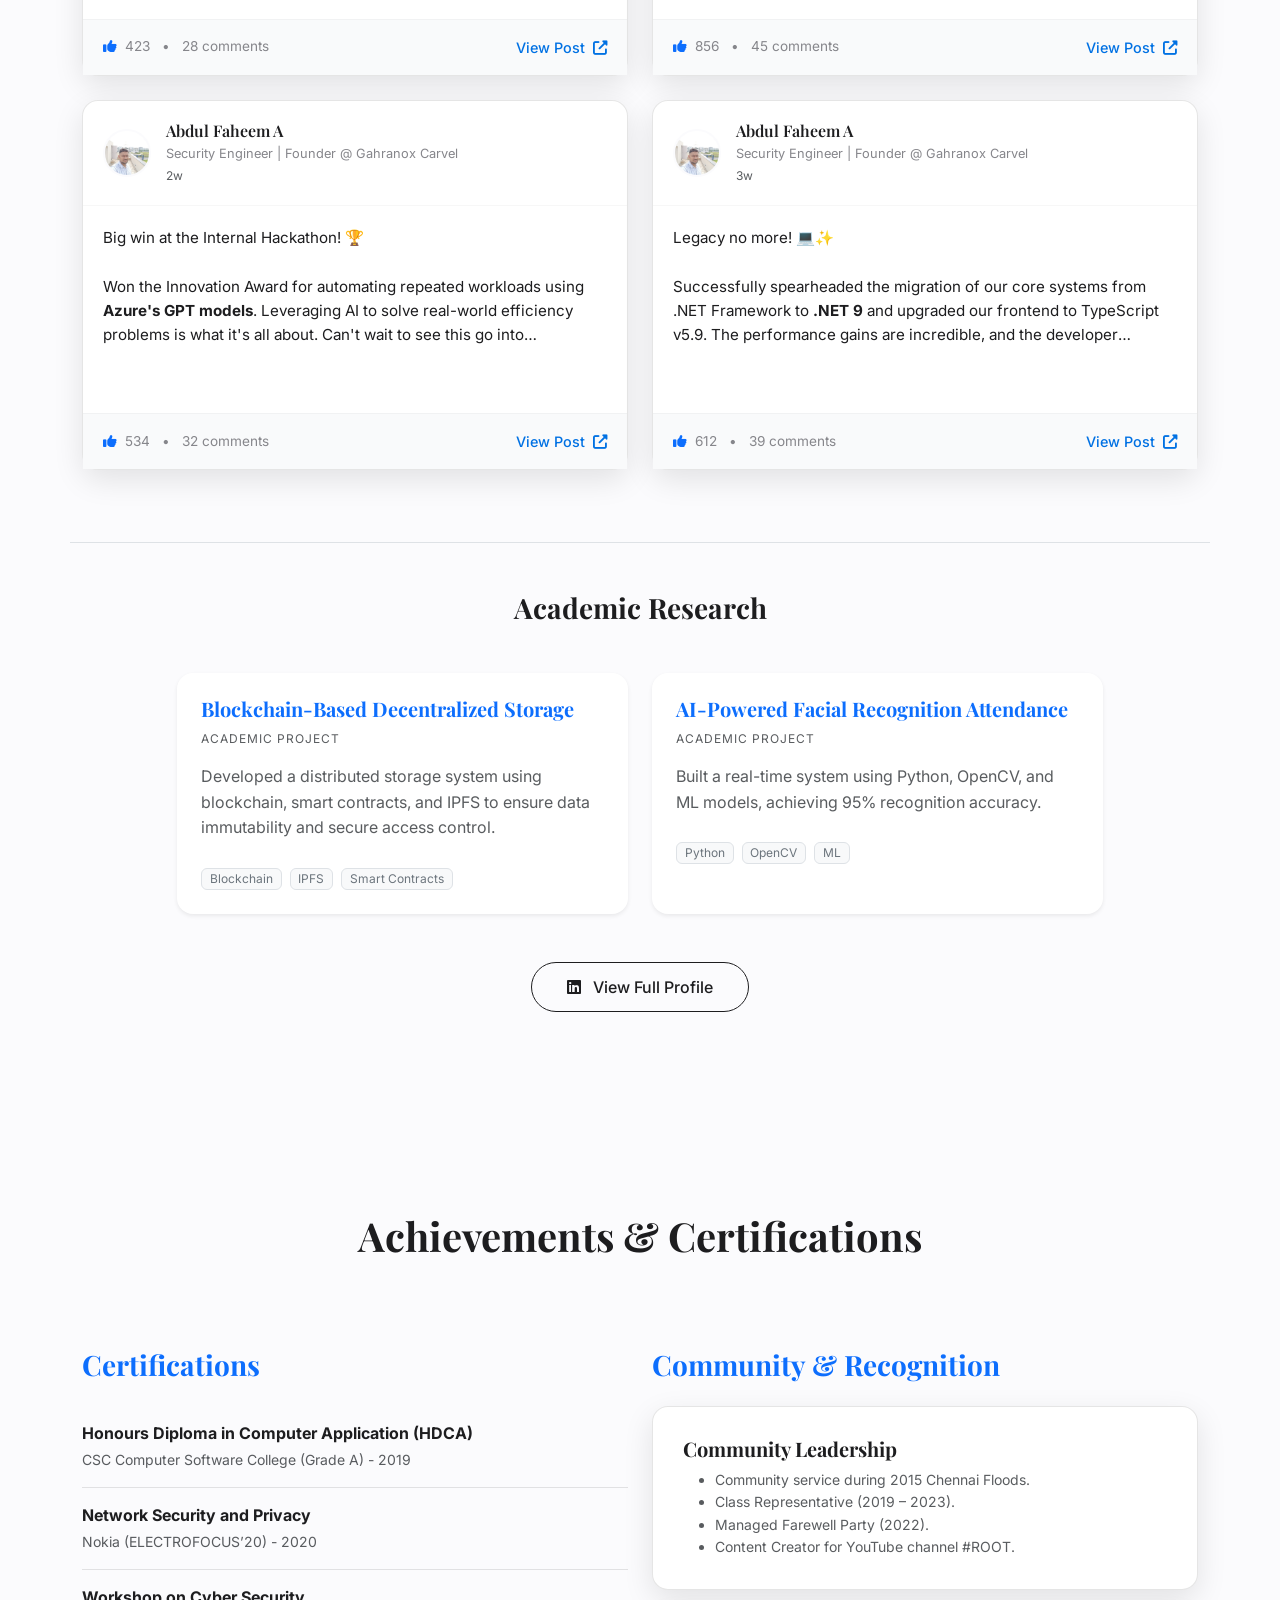
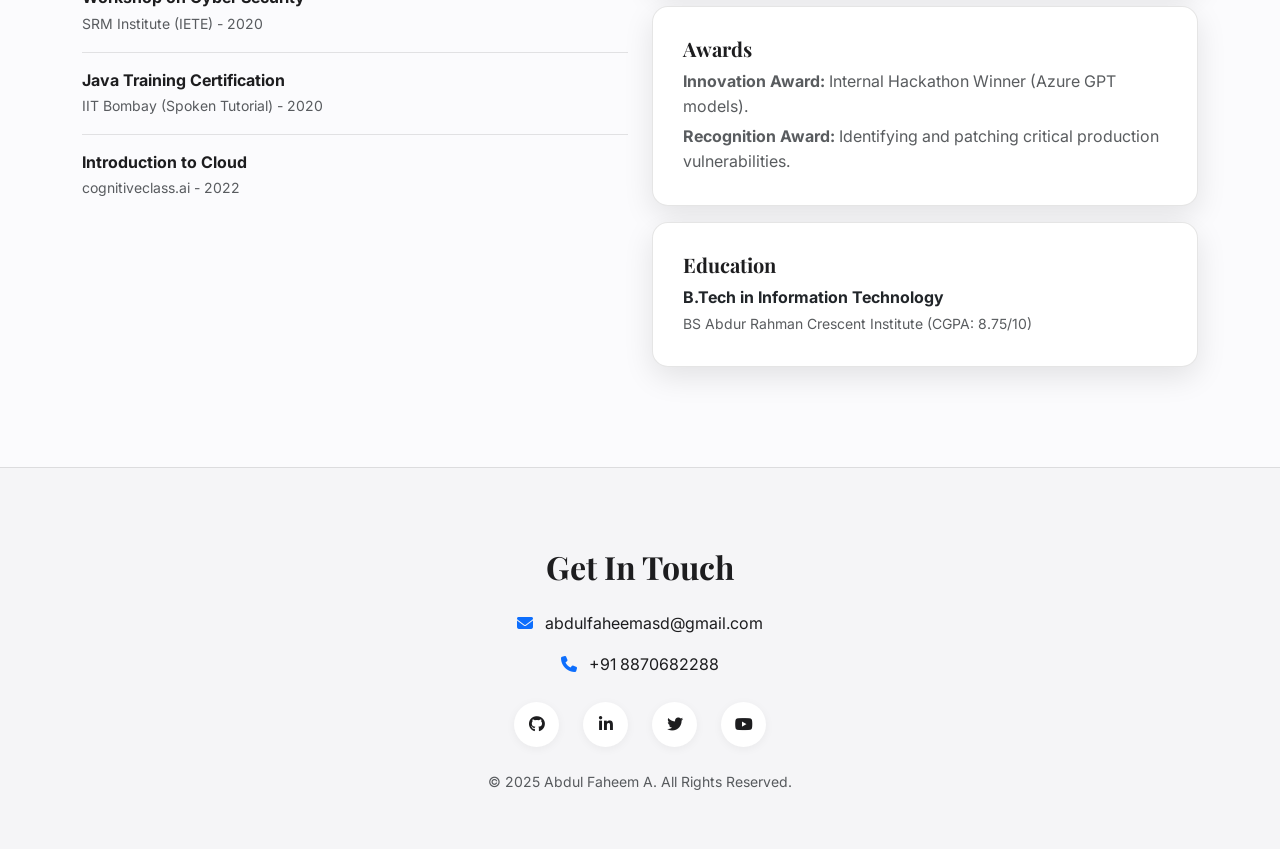
==== commit 49ac3ff6: "feat: modernize portfolio with luxury theme, linkedin feed, and updated content - Replaced old portf" ====
--- a/index.html
+++ b/index.html
@@ -57,7 +57,7 @@
             <h1 class="hero-title">ABDUL FAHEEM A</h1>
             <p class="hero-subtitle">Security Engineer | Full-Stack Developer | Tech Founder</p>
             <div class="d-flex justify-content-center gap-3">
-                <a href="#ventures" class="btn btn-primary-custom">My Ventures</a>
+                <a href="#experience" class="btn btn-primary-custom">My Experience</a>
                 <a href="./resume/simple_resume.pdf" target="_blank" class="btn btn-outline-custom">Download Resume</a>
             </div>
         </div>
@@ -219,56 +219,64 @@
         </div>
     </section>
 
-    <!-- Projects Section -->
+    <!-- LinkedIn Feed Section -->
     <section id="projects" style="background-color: #fbfbfd;">
         <div class="container">
             <div class="section-title" data-aos="fade-up">
-                <h2>Projects & Portfolio</h2>
-            </div>
-
-            <!-- Academic/Tech Projects -->
-            <h3 class="mb-4 text-center" style="font-size: 1.5rem; color: var(--text-muted);">Featured Works</h3>
-            <div class="row mb-5">
-                <div class="col-md-4 mb-4" data-aos="fade-up">
-                    <div class="card-custom">
-                        <div class="card-body">
-                            <h4 class="card-title">Blockchain Storage</h4>
-                            <p class="card-text">Decentralized storage system using blockchain, smart contracts, and IPFS to ensure data immutability and secure access control.</p>
-                            <span class="badge bg-primary rounded-pill">Blockchain</span>
-                            <span class="badge bg-secondary rounded-pill">IPFS</span>
-                        </div>
-                    </div>
-                </div>
-                <div class="col-md-4 mb-4" data-aos="fade-up" data-aos-delay="100">
-                    <div class="card-custom">
-                        <div class="card-body">
-                            <h4 class="card-title">AI Attendance System</h4>
-                            <p class="card-text">Real-time system using Python, OpenCV, and ML models, achieving 95% recognition accuracy.</p>
-                            <span class="badge bg-primary rounded-pill">Python</span>
-                            <span class="badge bg-info rounded-pill">ML</span>
-                        </div>
-                    </div>
-                </div>
-                <div class="col-md-4 mb-4" data-aos="fade-up" data-aos-delay="200">
-                    <div class="card-custom">
-                        <div class="card-body">
-                            <h4 class="card-title">GitHub Projects</h4>
-                            <p class="card-text">Explore more projects like "Are You Root?" (AI pentesting tools) and Thailus (security automation).</p>
-                            <a href="https://github.com/areyouroot" target="_blank" class="btn btn-outline-custom btn-sm mt-3">View GitHub</a>
-                        </div>
-                    </div>
-                </div>
-            </div>
-
-            <!-- Portfolio Grid (Images) -->
-            <h3 class="mb-4 text-center" style="font-size: 1.5rem; color: var(--text-muted);">Gallery</h3>
-            <div class="row g-4">
-                <div class="col-md-4 col-sm-6" data-aos="zoom-in"><div class="card-custom"><img src="img/portfolio/p1.jpg" class="project-img" alt="Project 1"></div></div>
-                <div class="col-md-4 col-sm-6" data-aos="zoom-in" data-aos-delay="100"><div class="card-custom"><img src="img/portfolio/p2.jpg" class="project-img" alt="Project 2"></div></div>
-                <div class="col-md-4 col-sm-6" data-aos="zoom-in" data-aos-delay="200"><div class="card-custom"><img src="img/portfolio/p3.jpg" class="project-img" alt="Project 3"></div></div>
-                <div class="col-md-4 col-sm-6" data-aos="zoom-in"><div class="card-custom"><img src="img/portfolio/p4.jpg" class="project-img" alt="Project 4"></div></div>
-                <div class="col-md-4 col-sm-6" data-aos="zoom-in" data-aos-delay="100"><div class="card-custom"><img src="img/portfolio/p5.jpg" class="project-img" alt="Project 5"></div></div>
-                <div class="col-md-4 col-sm-6" data-aos="zoom-in" data-aos-delay="200"><div class="card-custom"><img src="img/portfolio/p6.jpg" class="project-img" alt="Project 6"></div></div>
+                <h2>Latest Updates</h2>
+                <p class="text-muted">Featured Posts from LinkedIn</p>
+            </div>
+
+            <div id="linkedin-feed-container" class="row justify-content-center">
+                <!-- Content will be injected by js/linkedin-feed.js -->
+                <div class="col-12 text-center p-5">
+                    <div class="spinner-border text-primary" role="status">
+                        <span class="visually-hidden">Loading Feed...</span>
+                    </div>
+                </div>
+            </div>
+
+            <!-- Academic Projects -->
+            <div class="row justify-content-center mt-5 pt-5 border-top" data-aos="fade-up">
+                <div class="col-lg-10">
+                    <h3 class="mb-5 text-center" style="font-family: 'Playfair Display', serif;">Academic Research</h3>
+
+                    <div class="row g-4">
+                        <!-- Project 1 -->
+                        <div class="col-md-6">
+                            <div class="card-custom h-100 p-4 border-0 shadow-sm" style="background: #fff;">
+                                <h4 class="card-title text-primary mb-2" style="font-size: 1.25rem;">Blockchain-Based Decentralized Storage</h4>
+                                <p class="card-text small mb-3 text-muted text-uppercase" style="letter-spacing: 1px; font-size: 0.75rem;">Academic Project</p>
+                                <p class="mb-4 text-muted">Developed a distributed storage system using blockchain, smart contracts, and IPFS to ensure data immutability and secure access control.</p>
+                                <div>
+                                    <span class="badge bg-light text-secondary border fw-normal me-1">Blockchain</span>
+                                    <span class="badge bg-light text-secondary border fw-normal me-1">IPFS</span>
+                                    <span class="badge bg-light text-secondary border fw-normal">Smart Contracts</span>
+                                </div>
+                            </div>
+                        </div>
+
+                        <!-- Project 2 -->
+                        <div class="col-md-6">
+                            <div class="card-custom h-100 p-4 border-0 shadow-sm" style="background: #fff;">
+                                <h4 class="card-title text-primary mb-2" style="font-size: 1.25rem;">AI-Powered Facial Recognition Attendance</h4>
+                                <p class="card-text small mb-3 text-muted text-uppercase" style="letter-spacing: 1px; font-size: 0.75rem;">Academic Project</p>
+                                <p class="mb-4 text-muted">Built a real-time system using Python, OpenCV, and ML models, achieving 95% recognition accuracy.</p>
+                                <div>
+                                    <span class="badge bg-light text-secondary border fw-normal me-1">Python</span>
+                                    <span class="badge bg-light text-secondary border fw-normal me-1">OpenCV</span>
+                                    <span class="badge bg-light text-secondary border fw-normal">ML</span>
+                                </div>
+                            </div>
+                        </div>
+                    </div>
+                </div>
+            </div>
+
+            <div class="text-center mt-5" data-aos="fade-up">
+                <a href="https://linkedin.com/in/abdulfaheem" target="_blank" class="btn btn-outline-custom">
+                    <i class="fab fa-linkedin me-2"></i> View Full Profile
+                </a>
             </div>
         </div>
     </section>
@@ -368,6 +376,9 @@
     <!-- AOS JS -->
     <script src="https://unpkg.com/aos@2.3.1/dist/aos.js"></script>
 
+    <!-- LinkedIn Feed Mock JS -->
+    <script src="js/linkedin-feed.js"></script>
+
     <script>
         // Initialize AOS
         AOS.init({
--- a/css/modern-style.css
+++ b/css/modern-style.css
@@ -10,8 +10,8 @@
     --text-main: #1d1d1f;
     --text-muted: #86868b;
     --border-light: rgba(0, 0, 0, 0.1);
-    --shadow-soft: 0 10px 30px rgba(0, 0, 0, 0.05);
-    --shadow-hover: 0 20px 40px rgba(0, 0, 0, 0.1);
+    --shadow-soft: 0 10px 30px rgba(0, 0, 0, 0.1);
+    --shadow-hover: 0 20px 40px rgba(0, 0, 0, 0.15);
 }
 
 html {
@@ -95,8 +95,8 @@
     left: 0;
     width: 100%;
     height: 100%;
-    background: rgba(255, 255, 255, 0.75); /* High opacity white overlay */
-    backdrop-filter: blur(3px); /* Subtle blur for depth */
+    background: rgba(255, 255, 255, 0.5); /* Reduced opacity to show image clearly */
+    /* Blur removed as per request */
 }
 
 .hero-content {
@@ -299,7 +299,7 @@
     border: 1px solid var(--border-light);
     border-radius: 16px;
     overflow: hidden;
-    height: 100%;
+    /* height: 100%; Removed to fix stacking overlap */
     transition: all 0.4s ease;
     box-shadow: var(--shadow-soft);
 }
@@ -323,13 +323,92 @@
     color: var(--text-muted);
 }
 
-/* Portfolio Grid specific */
-.project-img {
-    width: 100%;
-    height: 200px;
+/* LinkedIn Feed Card Styles */
+.linkedin-card {
+    background: #fff;
+    border-radius: 16px;
+    border: 1px solid var(--border-light);
+    box-shadow: var(--shadow-soft);
+    margin-bottom: 30px; /* Ensure spacing in stacks */
+    transition: all 0.3s ease;
+    display: flex;
+    flex-direction: column;
+    height: 100%; /* For grid usage */
+}
+
+.linkedin-card:hover {
+    transform: translateY(-5px);
+    box-shadow: var(--shadow-hover);
+}
+
+.linkedin-header {
+    display: flex;
+    align-items: center;
+    padding: 20px;
+    border-bottom: 1px solid rgba(0,0,0,0.03);
+}
+
+.linkedin-avatar {
+    width: 48px;
+    height: 48px;
+    border-radius: 50%;
+    margin-right: 15px;
     object-fit: cover;
-    border-bottom: 1px solid var(--border-light);
-}
+    border: 2px solid var(--bg-light);
+}
+
+.linkedin-info h5 {
+    margin: 0;
+    font-size: 1rem;
+    font-weight: 600;
+    color: var(--secondary-color);
+}
+
+.linkedin-info span {
+    font-size: 0.8rem;
+    color: var(--text-muted);
+}
+
+.linkedin-body {
+    padding: 20px;
+    flex-grow: 1;
+}
+
+.linkedin-body p {
+    font-size: 0.95rem;
+    color: var(--text-main);
+    margin-bottom: 15px;
+    line-height: 1.6;
+    display: -webkit-box;
+    -webkit-line-clamp: 5; /* Limit text lines */
+    -webkit-box-orient: vertical;
+    overflow: hidden;
+}
+
+.linkedin-footer {
+    padding: 15px 20px;
+    background: #f9fafb;
+    border-top: 1px solid rgba(0,0,0,0.03);
+    display: flex;
+    justify-content: space-between;
+    align-items: center;
+}
+
+.linkedin-stats {
+    font-size: 0.85rem;
+    color: var(--text-muted);
+}
+
+.linkedin-actions a {
+    color: var(--primary-color);
+    font-size: 0.9rem;
+    font-weight: 500;
+}
+
+.linkedin-actions a:hover {
+    text-decoration: underline;
+}
+
 
 /* Achievements */
 #achievements {
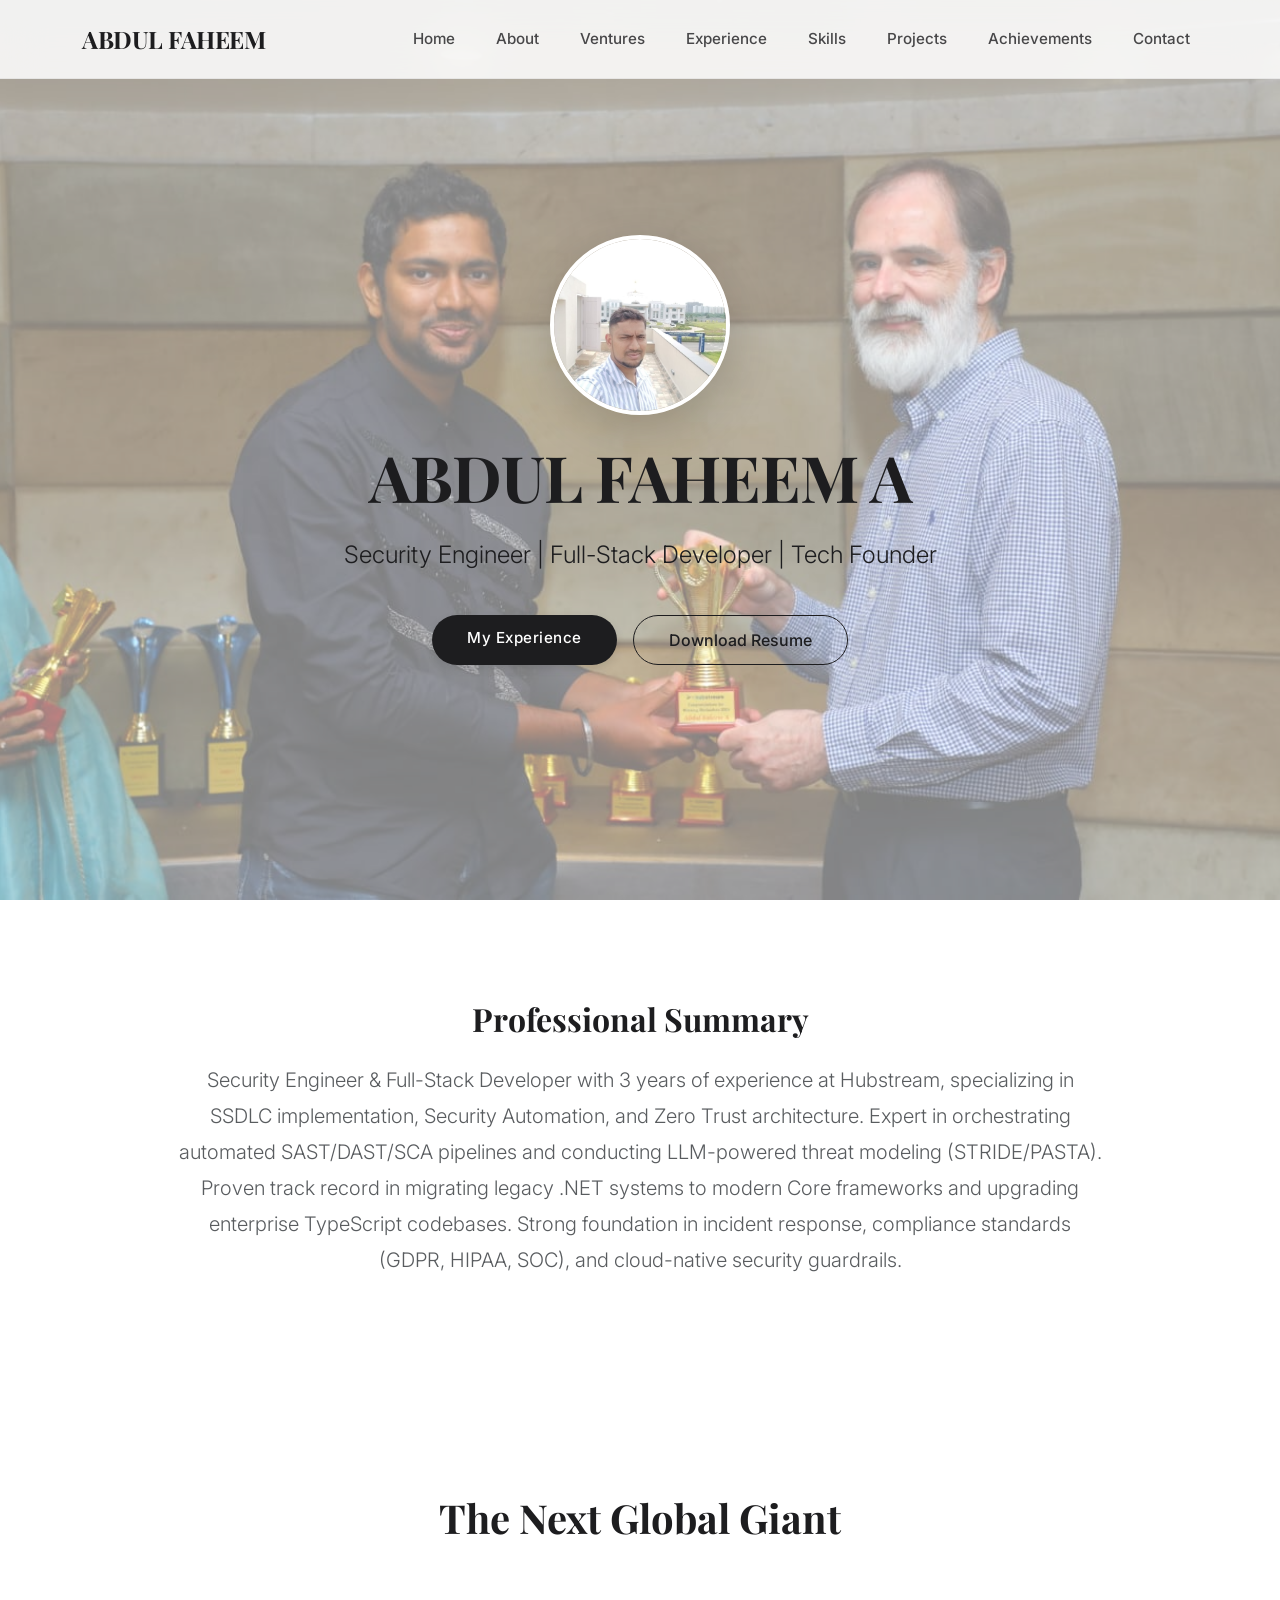
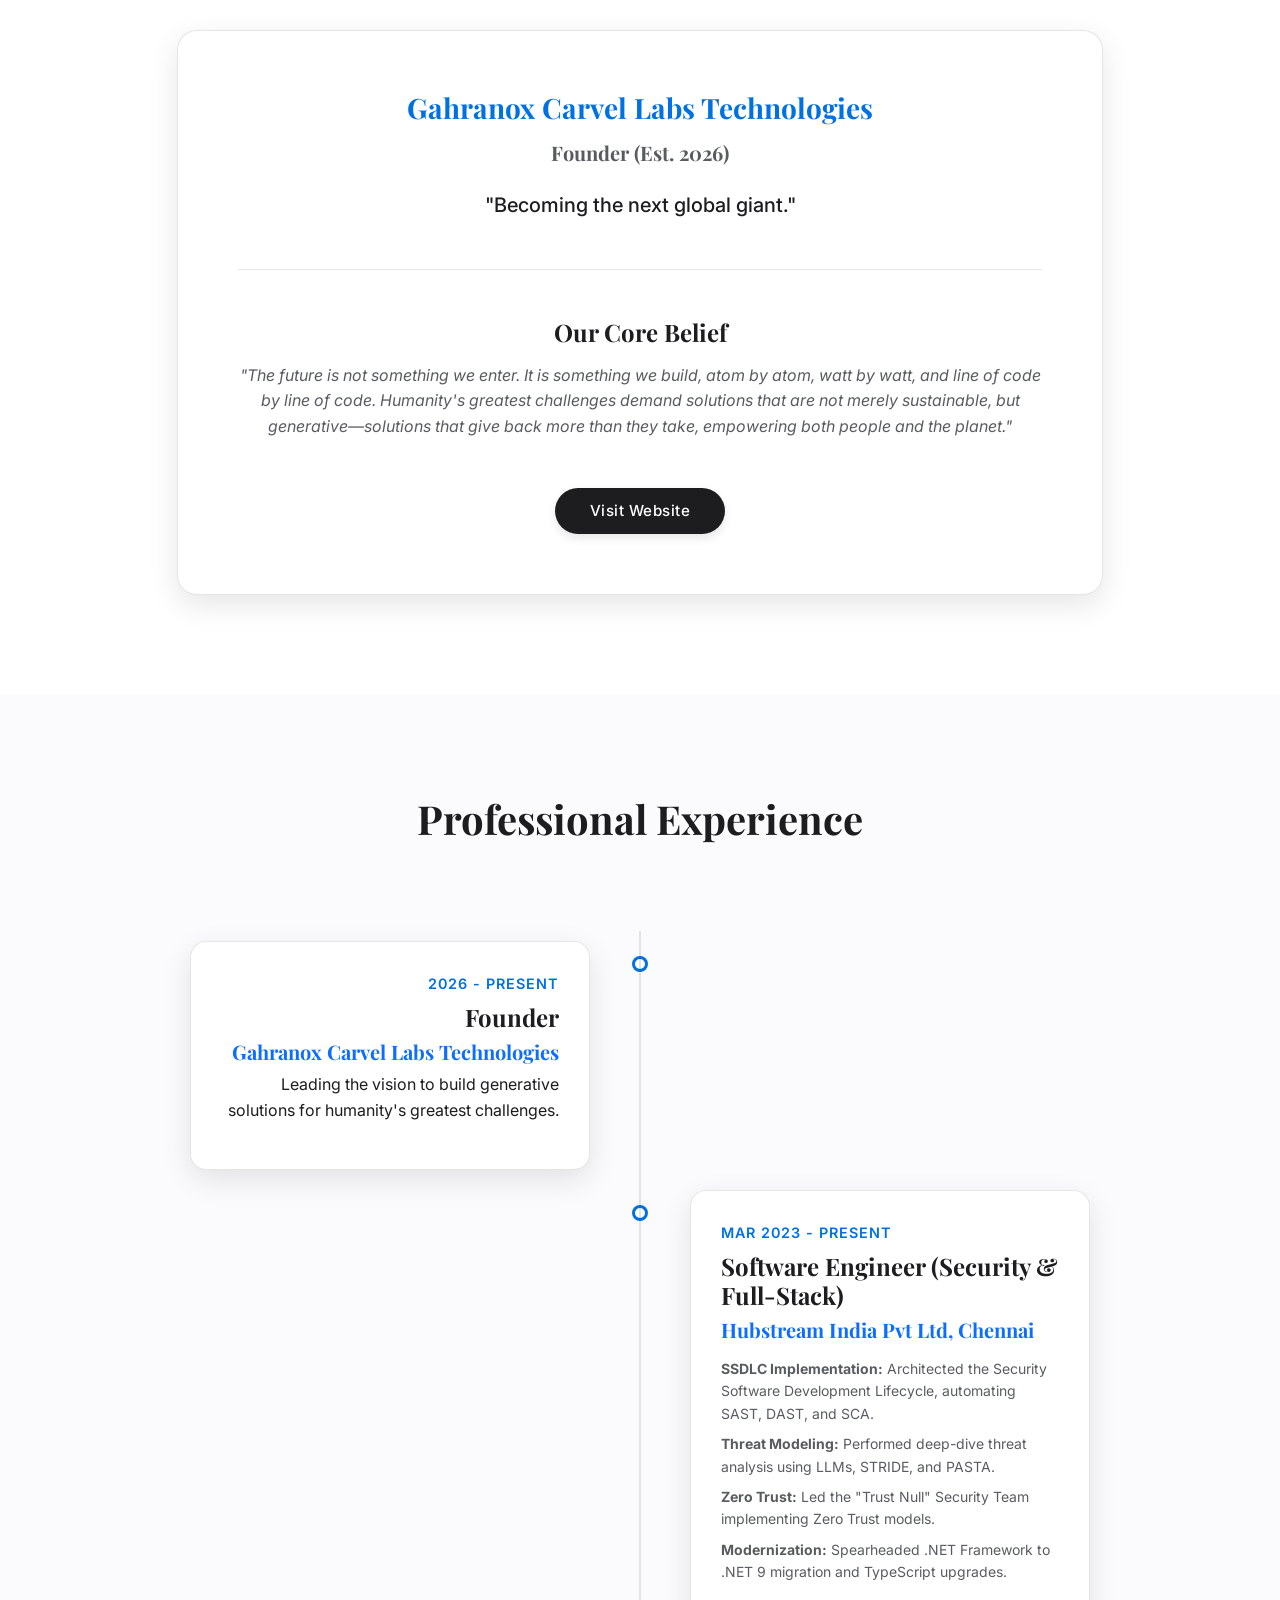
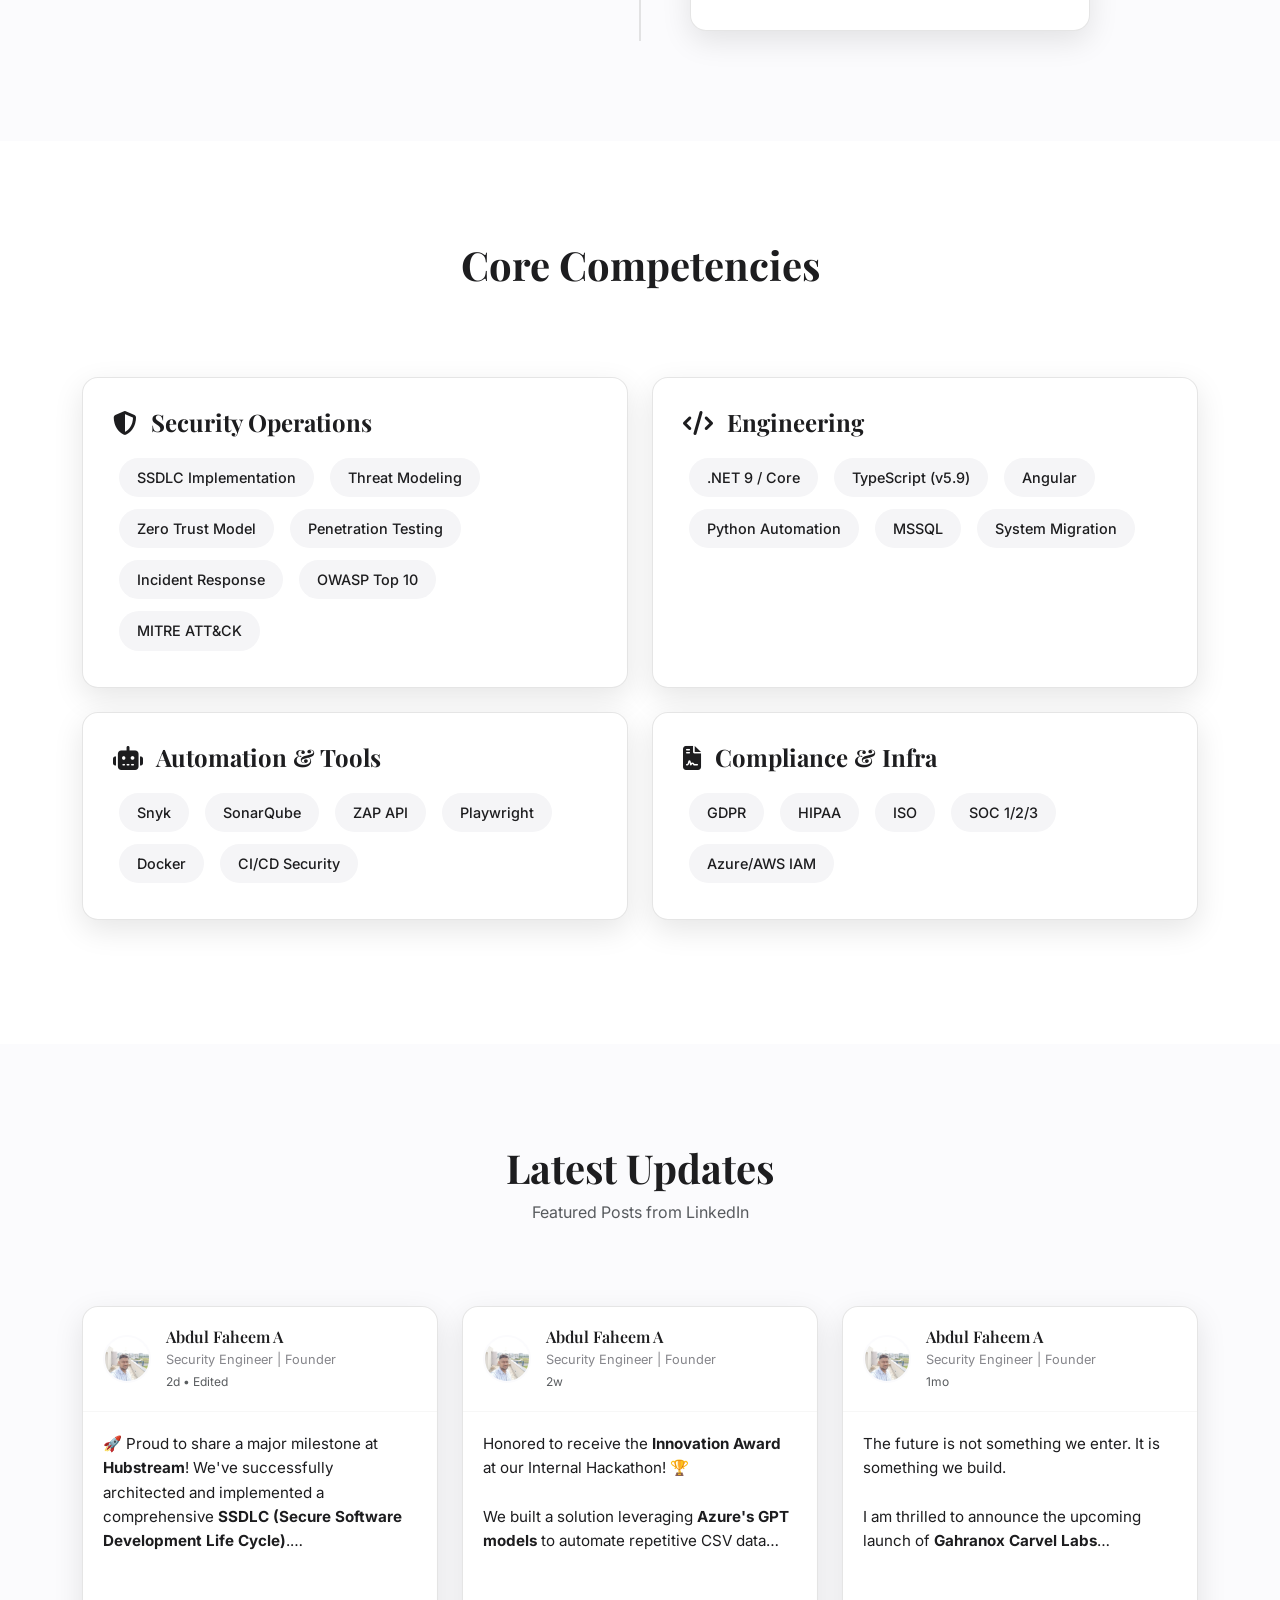
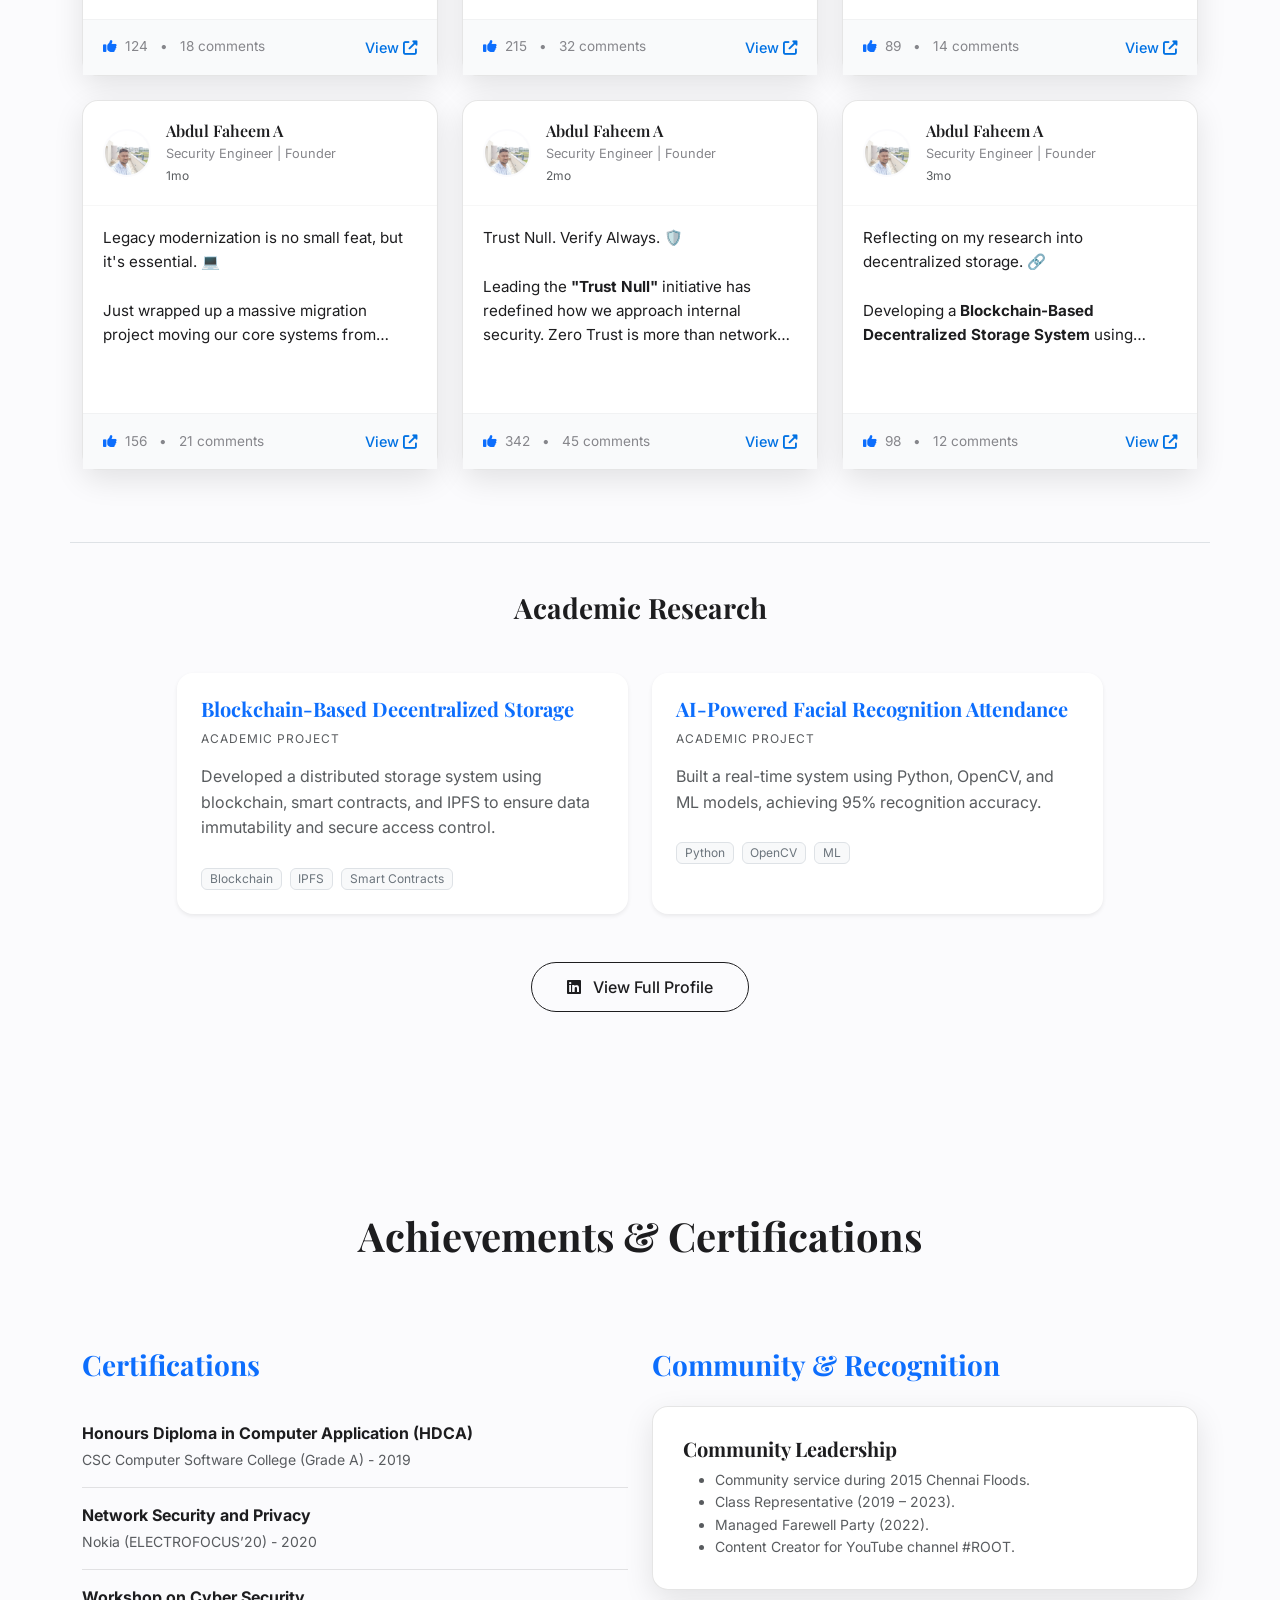
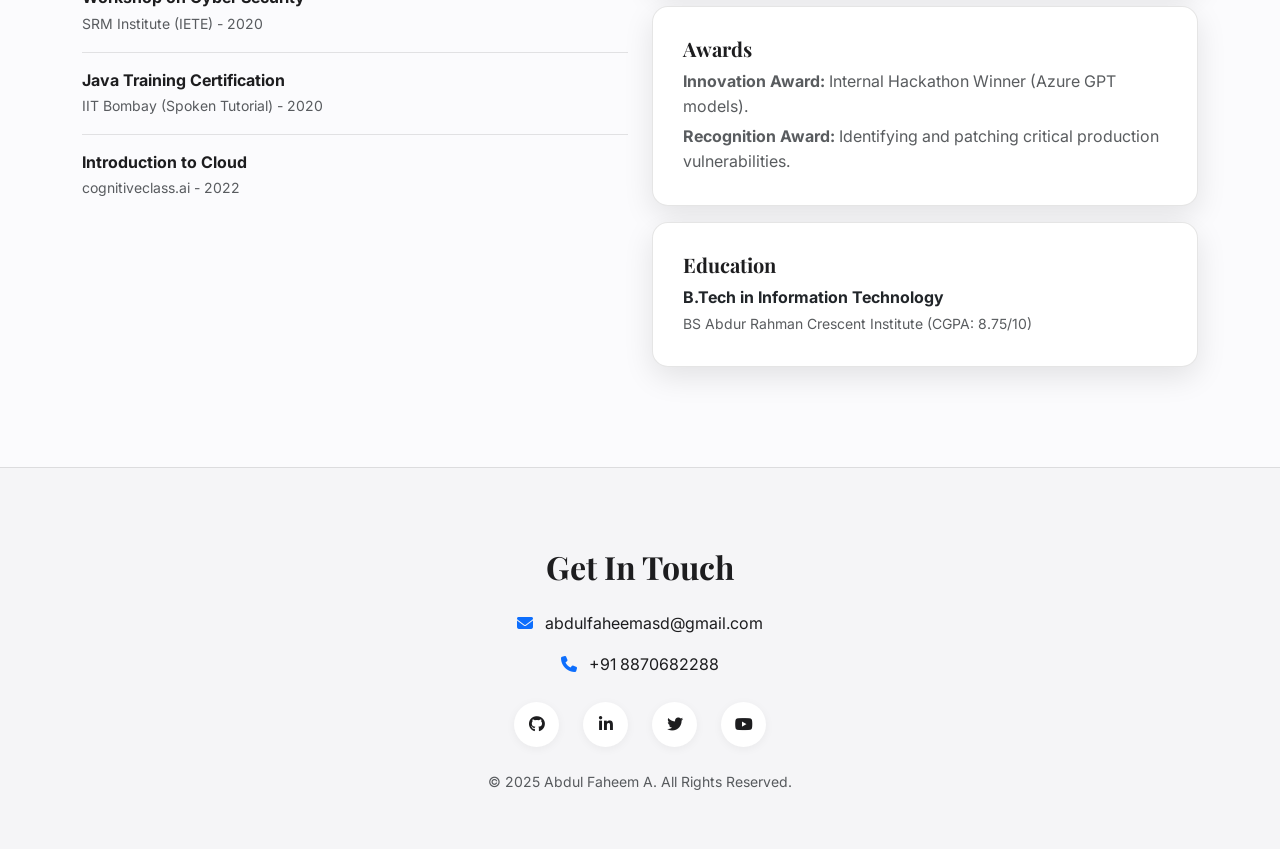
==== commit f6a1ba61: "fix: update linkedin profile url to correct account - Updated LinkedIn URL in `index.html` (View Ful" ====
--- a/index.html
+++ b/index.html
@@ -274,7 +274,7 @@
             </div>
 
             <div class="text-center mt-5" data-aos="fade-up">
-                <a href="https://linkedin.com/in/abdulfaheem" target="_blank" class="btn btn-outline-custom">
+                <a href="https://www.linkedin.com/in/abdul-faheem-a-04a072200/" target="_blank" class="btn btn-outline-custom">
                     <i class="fab fa-linkedin me-2"></i> View Full Profile
                 </a>
             </div>
@@ -362,7 +362,7 @@
             </div>
             <div class="social-links mb-4">
                 <a href="https://github.com/areyouroot" target="_blank"><i class="fab fa-github"></i></a>
-                <a href="https://linkedin.com/in/abdulfaheem" target="_blank"><i class="fab fa-linkedin-in"></i></a>
+                <a href="https://www.linkedin.com/in/abdul-faheem-a-04a072200/" target="_blank"><i class="fab fa-linkedin-in"></i></a>
                 <a href="https://twitter.com/abdulfaheemroot" target="_blank"><i class="fab fa-twitter"></i></a>
                 <a href="https://www.youtube.com/channel/UCyOJ4sPxttpsssMHhKNPiMQ" target="_blank"><i class="fab fa-youtube"></i></a>
             </div>
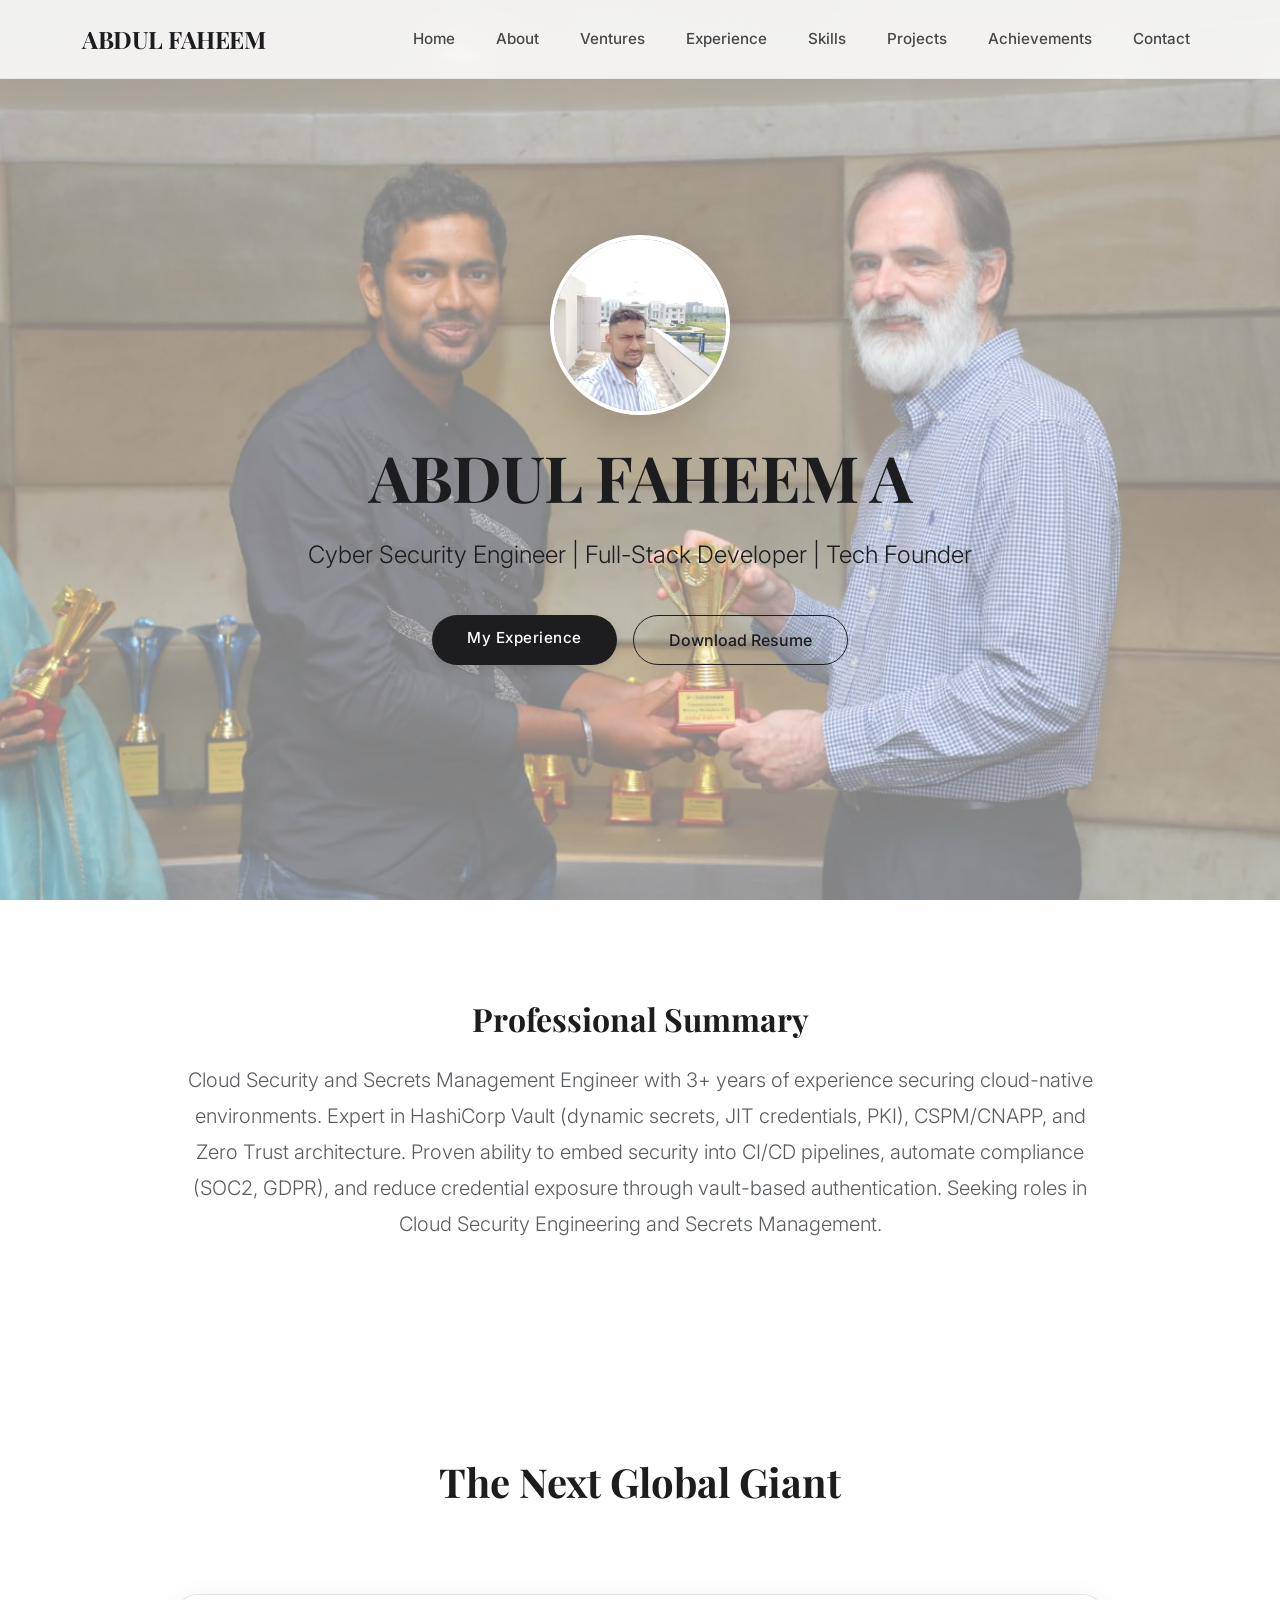
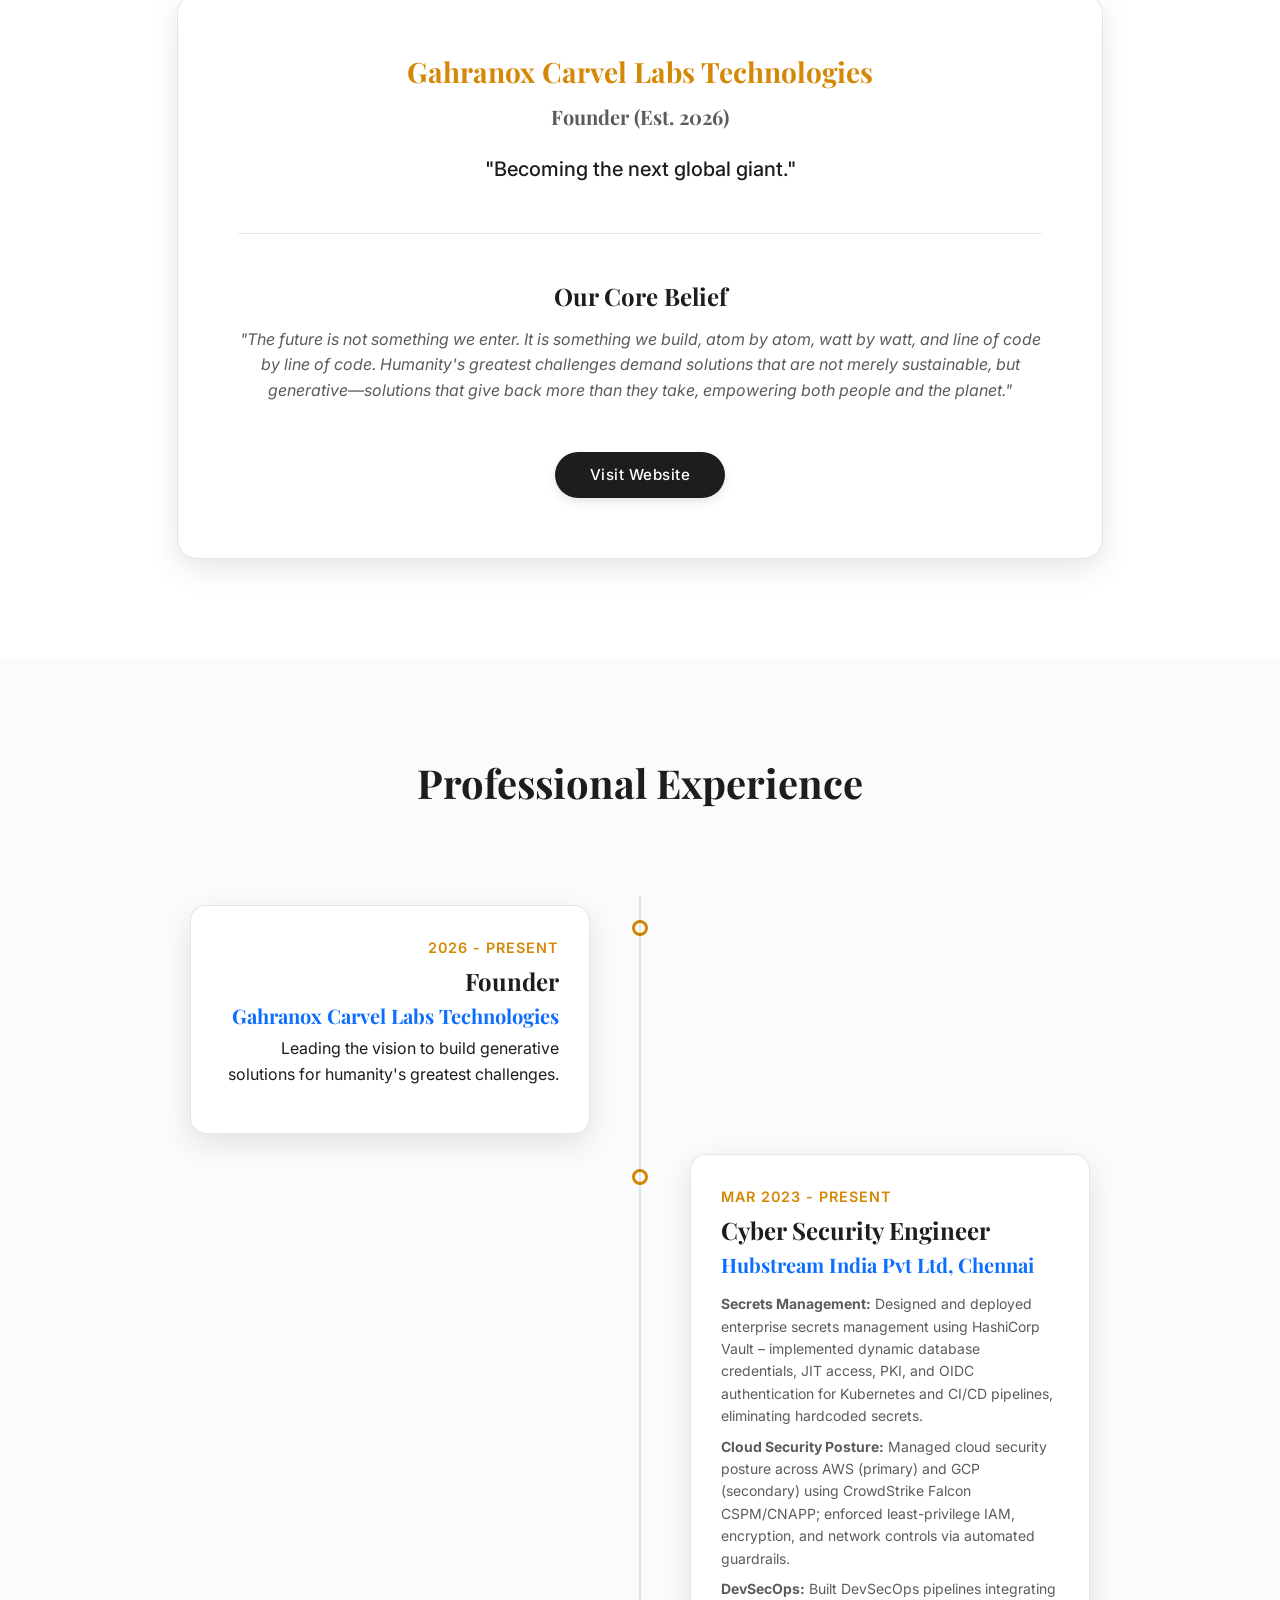
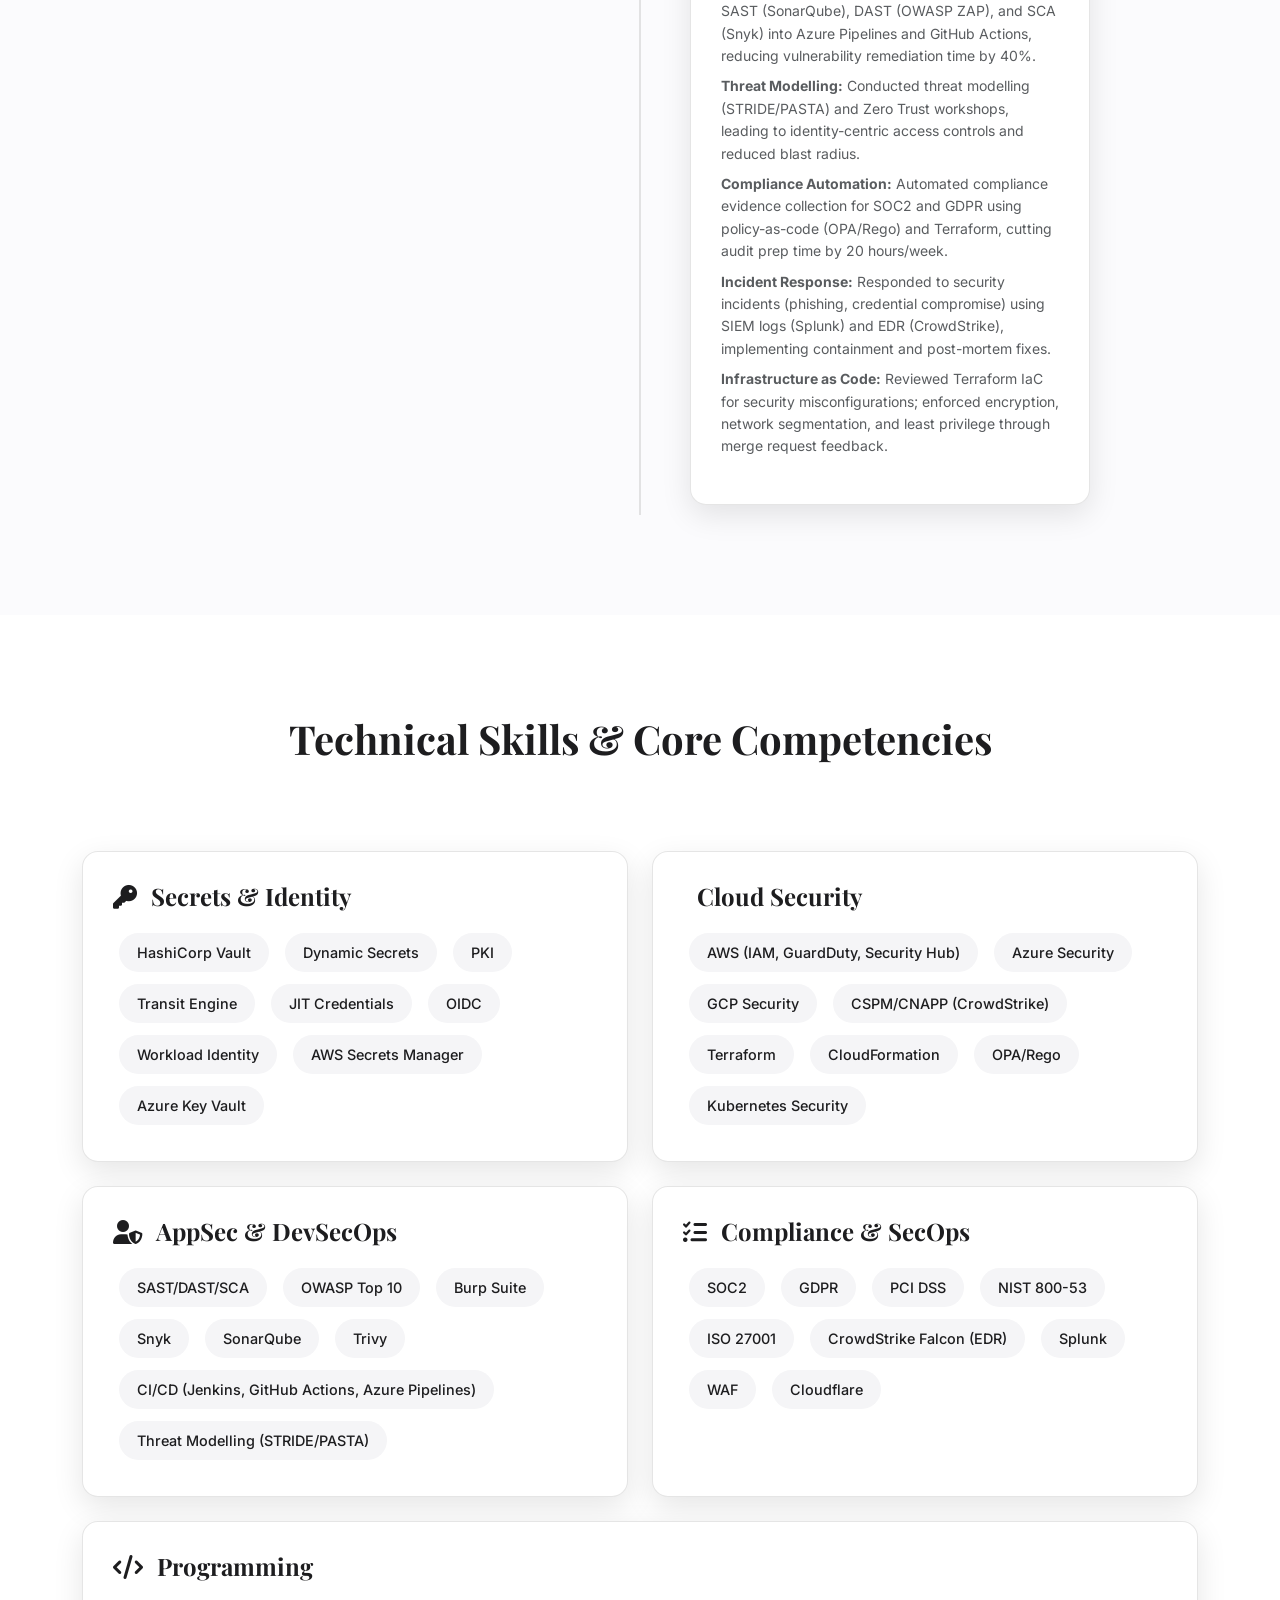
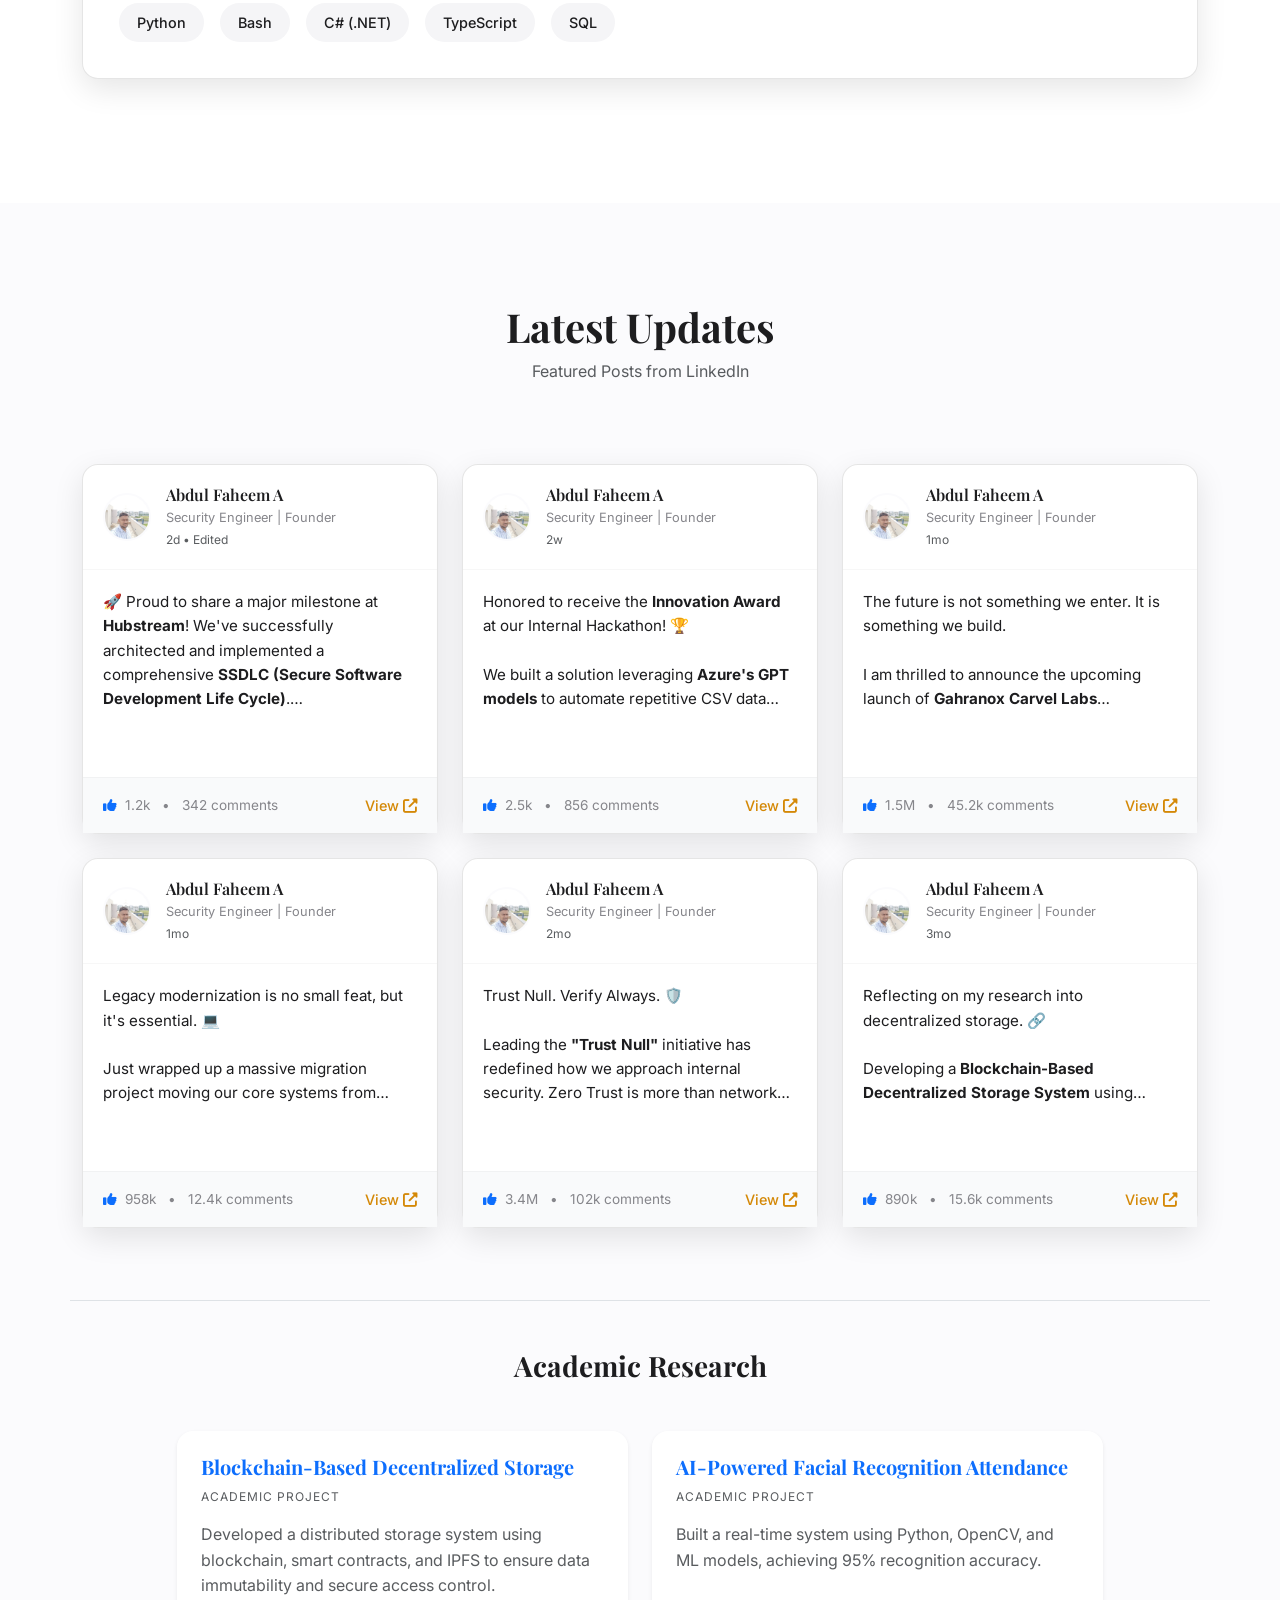
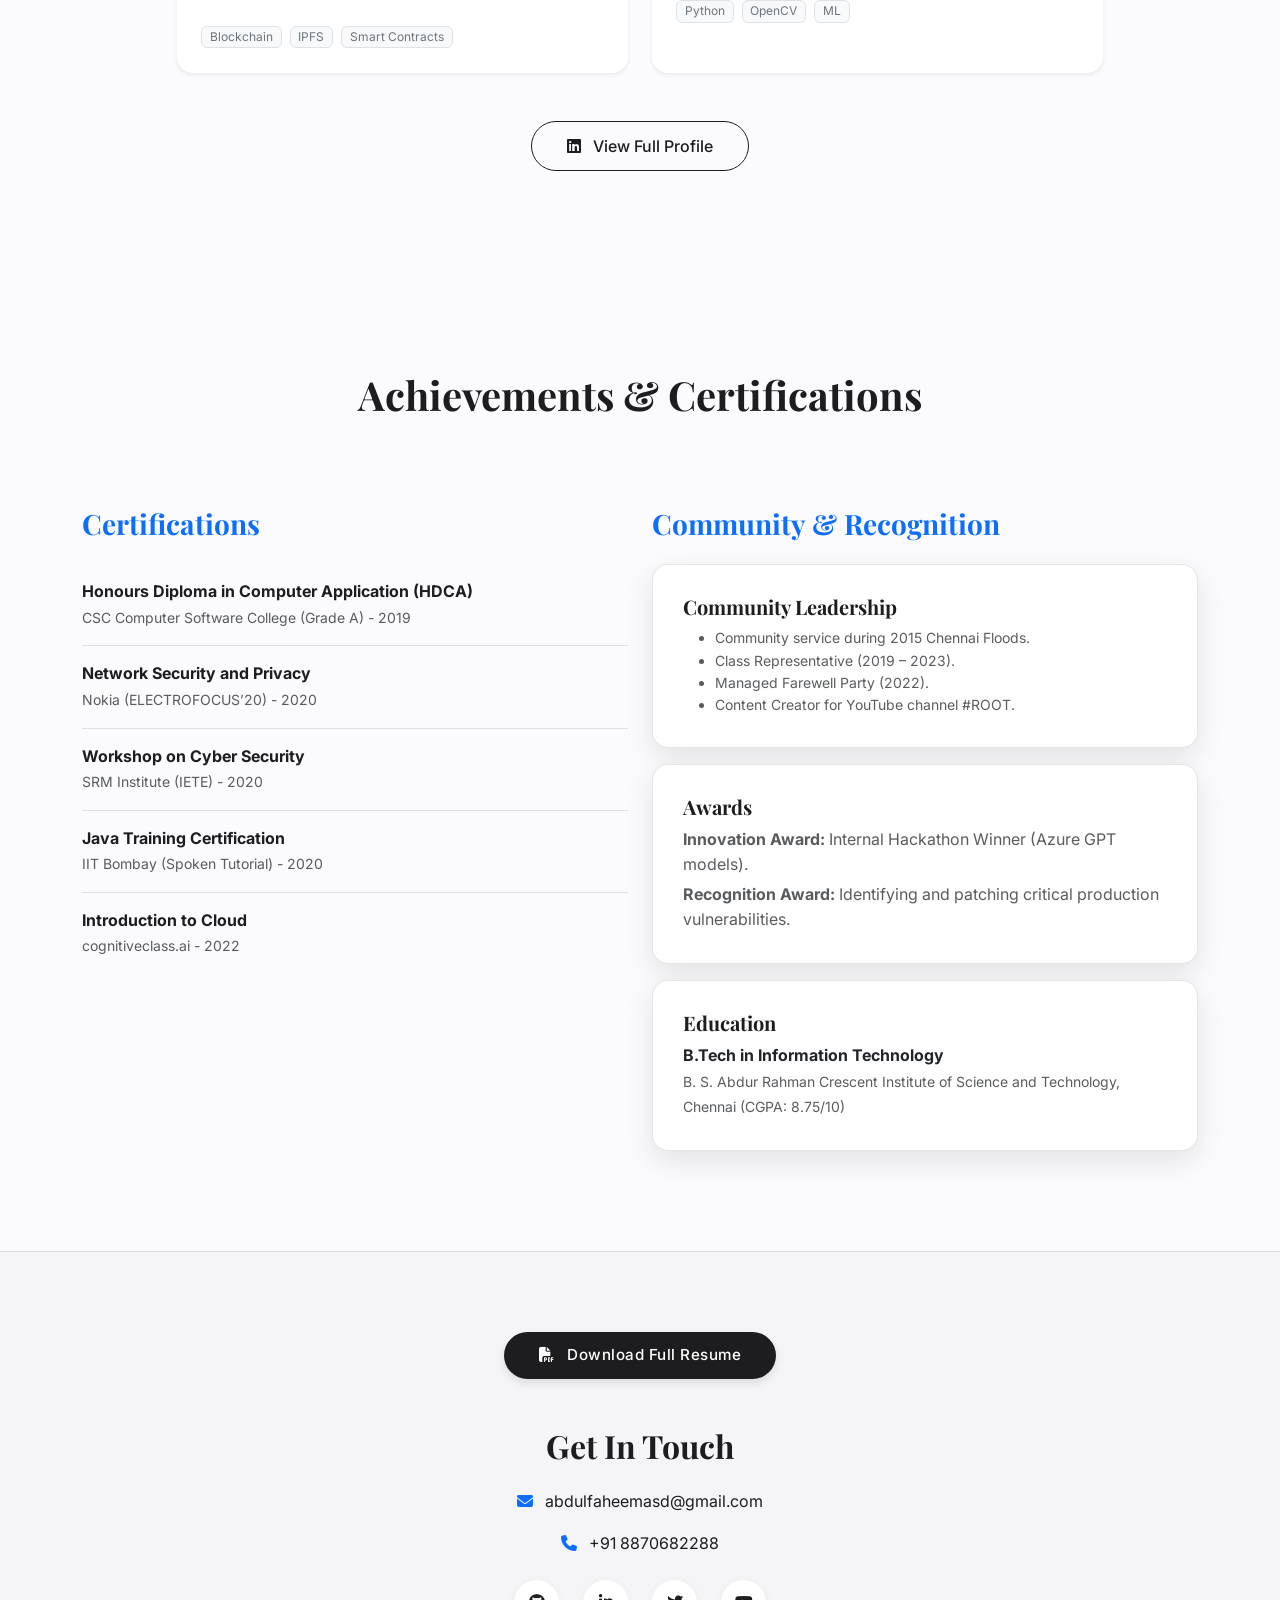
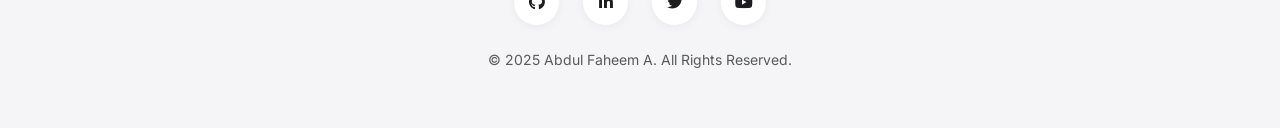
==== commit 482048d0: "Update website theme to golden orange and sync content with LaTeX resume - Implement new 'Golden Ora" ====
--- a/index.html
+++ b/index.html
@@ -55,10 +55,10 @@
                      style="width: 180px; height: 180px; object-fit: cover; border: 4px solid white;">
             </div>
             <h1 class="hero-title">ABDUL FAHEEM A</h1>
-            <p class="hero-subtitle">Security Engineer | Full-Stack Developer | Tech Founder</p>
+            <p class="hero-subtitle">Cyber Security Engineer | Full-Stack Developer | Tech Founder</p>
             <div class="d-flex justify-content-center gap-3">
                 <a href="#experience" class="btn btn-primary-custom">My Experience</a>
-                <a href="./resume/simple_resume.pdf" target="_blank" class="btn btn-outline-custom">Download Resume</a>
+                <a href="./resume/resume.pdf" target="_blank" class="btn btn-outline-custom">Download Resume</a>
             </div>
         </div>
     </section>
@@ -70,7 +70,7 @@
                 <div class="col-lg-10 text-center" data-aos="fade-up">
                     <h2 class="mb-4" style="font-family: 'Playfair Display', serif;">Professional Summary</h2>
                     <p class="lead text-muted" style="line-height: 1.8;">
-                        Security Engineer & Full-Stack Developer with 3 years of experience at Hubstream, specializing in SSDLC implementation, Security Automation, and Zero Trust architecture. Expert in orchestrating automated SAST/DAST/SCA pipelines and conducting LLM-powered threat modeling (STRIDE/PASTA). Proven track record in migrating legacy .NET systems to modern Core frameworks and upgrading enterprise TypeScript codebases. Strong foundation in incident response, compliance standards (GDPR, HIPAA, SOC), and cloud-native security guardrails.
+                        Cloud Security and Secrets Management Engineer with 3+ years of experience securing cloud-native environments. Expert in HashiCorp Vault (dynamic secrets, JIT credentials, PKI), CSPM/CNAPP, and Zero Trust architecture. Proven ability to embed security into CI/CD pipelines, automate compliance (SOC2, GDPR), and reduce credential exposure through vault-based authentication. Seeking roles in Cloud Security Engineering and Secrets Management.
                     </p>
                 </div>
             </div>
@@ -126,13 +126,16 @@
                 <div class="timeline-container right" data-aos="fade-left">
                     <div class="timeline-content">
                         <span class="timeline-date">Mar 2023 - Present</span>
-                        <h4>Software Engineer (Security & Full-Stack)</h4>
+                        <h4>Cyber Security Engineer</h4>
                         <h5 class="text-primary">Hubstream India Pvt Ltd, Chennai</h5>
                         <ul class="mt-3 text-start small text-muted" style="list-style: none; padding-left: 0;">
-                            <li class="mb-2"><strong>SSDLC Implementation:</strong> Architected the Security Software Development Lifecycle, automating SAST, DAST, and SCA.</li>
-                            <li class="mb-2"><strong>Threat Modeling:</strong> Performed deep-dive threat analysis using LLMs, STRIDE, and PASTA.</li>
-                            <li class="mb-2"><strong>Zero Trust:</strong> Led the "Trust Null" Security Team implementing Zero Trust models.</li>
-                            <li class="mb-2"><strong>Modernization:</strong> Spearheaded .NET Framework to .NET 9 migration and TypeScript upgrades.</li>
+                            <li class="mb-2"><strong>Secrets Management:</strong> Designed and deployed enterprise secrets management using HashiCorp Vault – implemented dynamic database credentials, JIT access, PKI, and OIDC authentication for Kubernetes and CI/CD pipelines, eliminating hardcoded secrets.</li>
+                            <li class="mb-2"><strong>Cloud Security Posture:</strong> Managed cloud security posture across AWS (primary) and GCP (secondary) using CrowdStrike Falcon CSPM/CNAPP; enforced least-privilege IAM, encryption, and network controls via automated guardrails.</li>
+                            <li class="mb-2"><strong>DevSecOps:</strong> Built DevSecOps pipelines integrating SAST (SonarQube), DAST (OWASP ZAP), and SCA (Snyk) into Azure Pipelines and GitHub Actions, reducing vulnerability remediation time by 40%.</li>
+                            <li class="mb-2"><strong>Threat Modelling:</strong> Conducted threat modelling (STRIDE/PASTA) and Zero Trust workshops, leading to identity-centric access controls and reduced blast radius.</li>
+                            <li class="mb-2"><strong>Compliance Automation:</strong> Automated compliance evidence collection for SOC2 and GDPR using policy-as-code (OPA/Rego) and Terraform, cutting audit prep time by 20 hours/week.</li>
+                            <li class="mb-2"><strong>Incident Response:</strong> Responded to security incidents (phishing, credential compromise) using SIEM logs (Splunk) and EDR (CrowdStrike), implementing containment and post-mortem fixes.</li>
+                            <li class="mb-2"><strong>Infrastructure as Code:</strong> Reviewed Terraform IaC for security misconfigurations; enforced encryption, network segmentation, and least privilege through merge request feedback.</li>
                         </ul>
                     </div>
                 </div>
@@ -145,72 +148,98 @@
     <section id="skills">
         <div class="container">
             <div class="section-title" data-aos="fade-up">
-                <h2>Core Competencies</h2>
+                <h2>Technical Skills & Core Competencies</h2>
             </div>
             <div class="row">
-                <!-- Security Operations -->
+                <!-- Secrets & Identity -->
                 <div class="col-md-6 mb-4" data-aos="fade-up" data-aos-delay="100">
                     <div class="card-custom h-100">
                         <div class="card-body">
-                            <h4 class="card-title"><i class="fas fa-shield-alt me-2"></i> Security Operations</h4>
+                            <h4 class="card-title"><i class="fas fa-key me-2"></i> Secrets & Identity</h4>
                             <div class="mt-3">
-                                <span class="skill-tag">SSDLC Implementation</span>
-                                <span class="skill-tag">Threat Modeling</span>
-                                <span class="skill-tag">Zero Trust Model</span>
-                                <span class="skill-tag">Penetration Testing</span>
-                                <span class="skill-tag">Incident Response</span>
-                                <span class="skill-tag">OWASP Top 10</span>
-                                <span class="skill-tag">MITRE ATT&CK</span>
-                            </div>
-                        </div>
-                    </div>
-                </div>
-
-                <!-- Engineering -->
+                                <span class="skill-tag">HashiCorp Vault</span>
+                                <span class="skill-tag">Dynamic Secrets</span>
+                                <span class="skill-tag">PKI</span>
+                                <span class="skill-tag">Transit Engine</span>
+                                <span class="skill-tag">JIT Credentials</span>
+                                <span class="skill-tag">OIDC</span>
+                                <span class="skill-tag">Workload Identity</span>
+                                <span class="skill-tag">AWS Secrets Manager</span>
+                                <span class="skill-tag">Azure Key Vault</span>
+                            </div>
+                        </div>
+                    </div>
+                </div>
+
+                <!-- Cloud Security -->
                 <div class="col-md-6 mb-4" data-aos="fade-up" data-aos-delay="200">
                     <div class="card-custom h-100">
                         <div class="card-body">
-                            <h4 class="card-title"><i class="fas fa-code me-2"></i> Engineering</h4>
+                            <h4 class="card-title"><i class="fas fa-cloud-shield me-2"></i> Cloud Security</h4>
                             <div class="mt-3">
-                                <span class="skill-tag">.NET 9 / Core</span>
-                                <span class="skill-tag">TypeScript (v5.9)</span>
-                                <span class="skill-tag">Angular</span>
-                                <span class="skill-tag">Python Automation</span>
-                                <span class="skill-tag">MSSQL</span>
-                                <span class="skill-tag">System Migration</span>
-                            </div>
-                        </div>
-                    </div>
-                </div>
-
-                <!-- Automation & Tools -->
+                                <span class="skill-tag">AWS (IAM, GuardDuty, Security Hub)</span>
+                                <span class="skill-tag">Azure Security</span>
+                                <span class="skill-tag">GCP Security</span>
+                                <span class="skill-tag">CSPM/CNAPP (CrowdStrike)</span>
+                                <span class="skill-tag">Terraform</span>
+                                <span class="skill-tag">CloudFormation</span>
+                                <span class="skill-tag">OPA/Rego</span>
+                                <span class="skill-tag">Kubernetes Security</span>
+                            </div>
+                        </div>
+                    </div>
+                </div>
+
+                <!-- AppSec & DevSecOps -->
                 <div class="col-md-6 mb-4" data-aos="fade-up" data-aos-delay="300">
                     <div class="card-custom h-100">
                         <div class="card-body">
-                            <h4 class="card-title"><i class="fas fa-robot me-2"></i> Automation & Tools</h4>
+                            <h4 class="card-title"><i class="fas fa-user-shield me-2"></i> AppSec & DevSecOps</h4>
                             <div class="mt-3">
+                                <span class="skill-tag">SAST/DAST/SCA</span>
+                                <span class="skill-tag">OWASP Top 10</span>
+                                <span class="skill-tag">Burp Suite</span>
                                 <span class="skill-tag">Snyk</span>
                                 <span class="skill-tag">SonarQube</span>
-                                <span class="skill-tag">ZAP API</span>
-                                <span class="skill-tag">Playwright</span>
-                                <span class="skill-tag">Docker</span>
-                                <span class="skill-tag">CI/CD Security</span>
-                            </div>
-                        </div>
-                    </div>
-                </div>
-
-                <!-- Compliance -->
+                                <span class="skill-tag">Trivy</span>
+                                <span class="skill-tag">CI/CD (Jenkins, GitHub Actions, Azure Pipelines)</span>
+                                <span class="skill-tag">Threat Modelling (STRIDE/PASTA)</span>
+                            </div>
+                        </div>
+                    </div>
+                </div>
+
+                <!-- Compliance & SecOps -->
                 <div class="col-md-6 mb-4" data-aos="fade-up" data-aos-delay="400">
                     <div class="card-custom h-100">
                         <div class="card-body">
-                            <h4 class="card-title"><i class="fas fa-file-contract me-2"></i> Compliance & Infra</h4>
+                            <h4 class="card-title"><i class="fas fa-tasks me-2"></i> Compliance & SecOps</h4>
                             <div class="mt-3">
+                                <span class="skill-tag">SOC2</span>
                                 <span class="skill-tag">GDPR</span>
-                                <span class="skill-tag">HIPAA</span>
-                                <span class="skill-tag">ISO</span>
-                                <span class="skill-tag">SOC 1/2/3</span>
-                                <span class="skill-tag">Azure/AWS IAM</span>
+                                <span class="skill-tag">PCI DSS</span>
+                                <span class="skill-tag">NIST 800-53</span>
+                                <span class="skill-tag">ISO 27001</span>
+                                <span class="skill-tag">CrowdStrike Falcon (EDR)</span>
+                                <span class="skill-tag">Splunk</span>
+                                <span class="skill-tag">WAF</span>
+                                <span class="skill-tag">Cloudflare</span>
+                            </div>
+                        </div>
+                    </div>
+                </div>
+
+                <!-- Programming -->
+                <div class="col-md-12 mb-4" data-aos="fade-up" data-aos-delay="500">
+                    <div class="card-custom h-100">
+                        <div class="card-body">
+                            <h4 class="card-title"><i class="fas fa-code me-2"></i> Programming</h4>
+                            <div class="mt-3">
+                                <span class="skill-tag">Python</span>
+                                <span class="skill-tag">Bash</span>
+                                <span class="skill-tag">C# (.NET)</span>
+                                <span class="skill-tag">TypeScript</span>
+                                <span class="skill-tag">SQL</span>
                             </div>
                         </div>
                     </div>
@@ -344,7 +373,7 @@
                         <div class="card-body">
                             <h5>Education</h5>
                             <p class="mb-0 text-dark"><strong>B.Tech in Information Technology</strong></p>
-                            <small class="text-muted">BS Abdur Rahman Crescent Institute (CGPA: 8.75/10)</small>
+                            <small class="text-muted">B. S. Abdur Rahman Crescent Institute of Science and Technology, Chennai (CGPA: 8.75/10)</small>
                         </div>
                     </div>
                 </div>
@@ -355,6 +384,11 @@
     <!-- Footer -->
     <footer id="contact">
         <div class="container">
+            <div class="mb-5">
+                <a href="./resume/resume.pdf" target="_blank" class="btn btn-primary-custom">
+                    <i class="fas fa-file-pdf me-2"></i> Download Full Resume
+                </a>
+            </div>
             <h2 class="mb-4" style="font-family: 'Playfair Display', serif;">Get In Touch</h2>
             <div class="mb-4">
                 <p><i class="fas fa-envelope me-2 text-primary"></i> abdulfaheemasd@gmail.com</p>
--- a/css/modern-style.css
+++ b/css/modern-style.css
@@ -2,7 +2,8 @@
 @import url('https://fonts.googleapis.com/css2?family=Inter:wght@300;400;500;600&family=Playfair+Display:wght@700&display=swap');
 
 :root {
-    --primary-color: #0071e3; /* Apple Blue or similar premium blue */
+    --primary-color: #d48806; /* Golden Orange */
+    --bs-primary: #d48806; /* Bootstrap Override */
     --secondary-color: #1d1d1f; /* Almost black */
     --accent-color: #86868b; /* Apple Gray */
     --bg-light: #fbfbfd; /* Off white */
@@ -39,7 +40,7 @@
 }
 
 a:hover {
-    color: #005bb5;
+    color: #b37405;
 }
 
 /* Navbar */
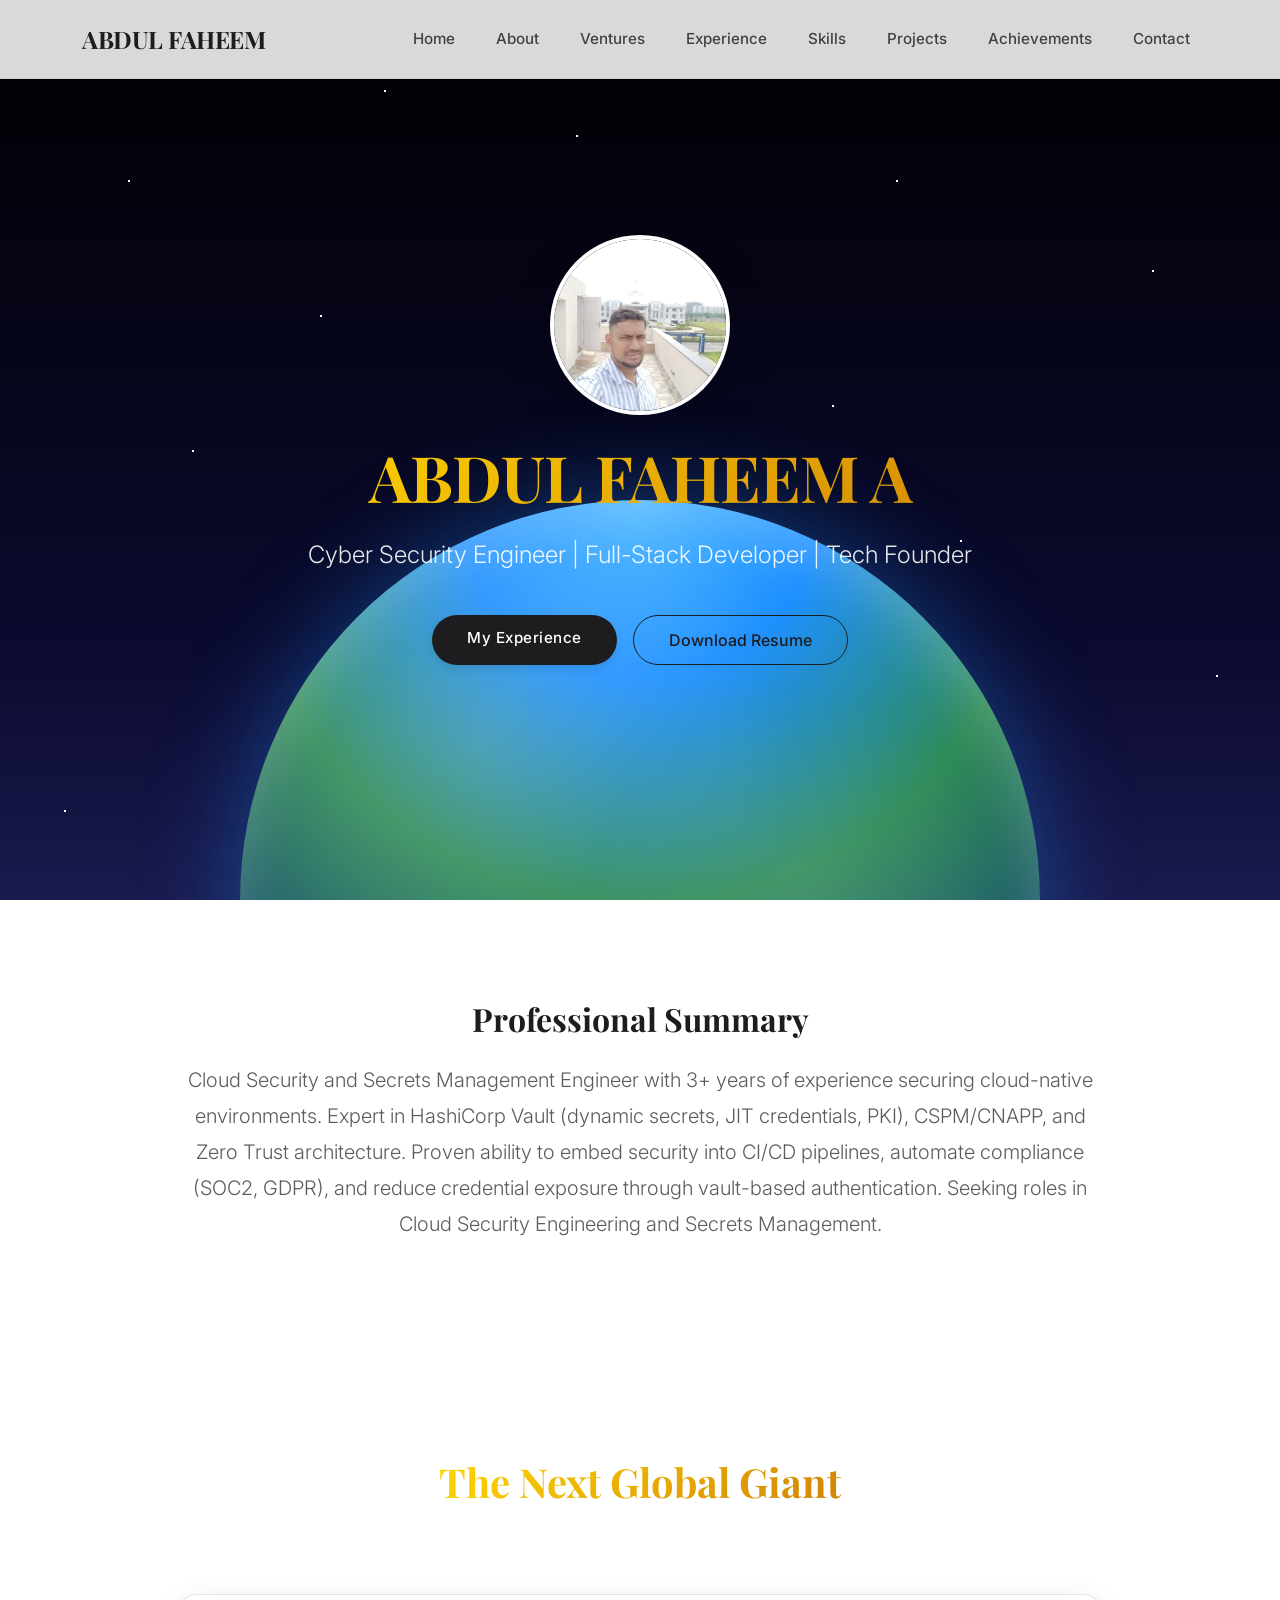
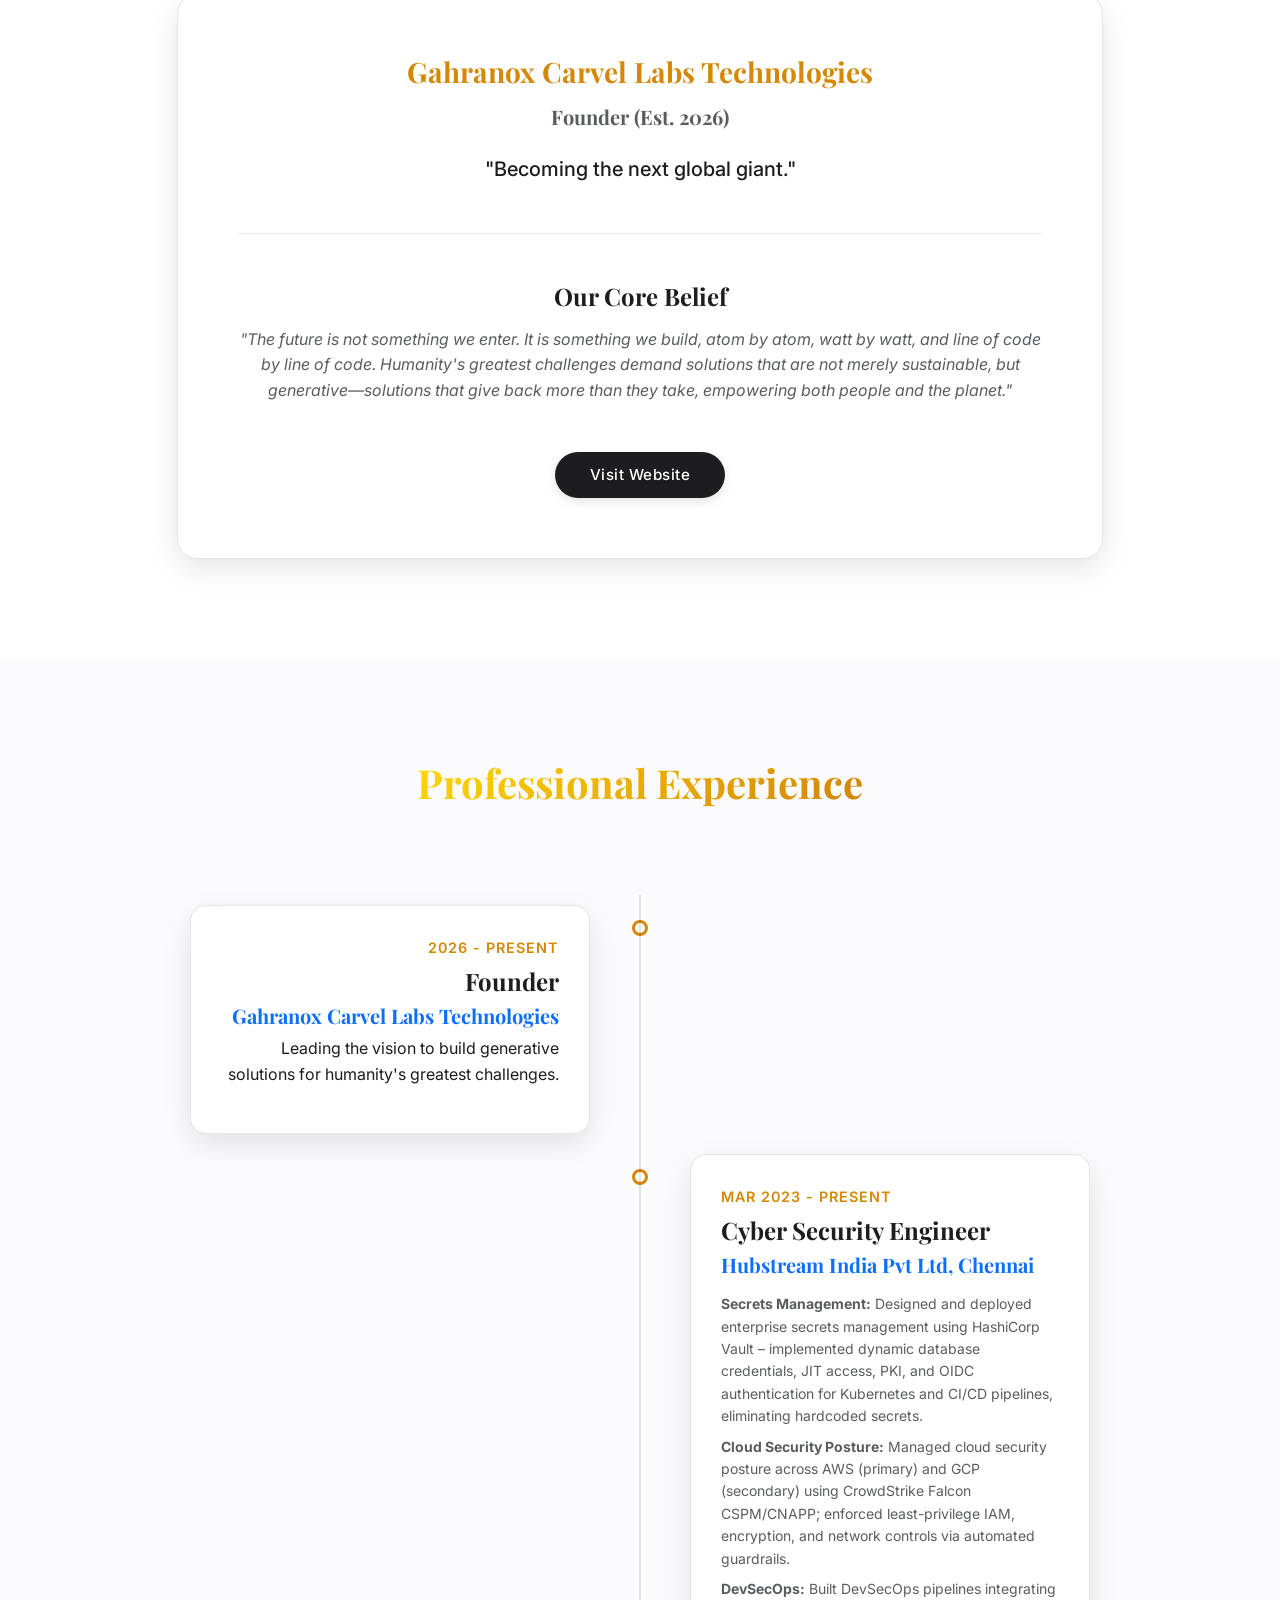
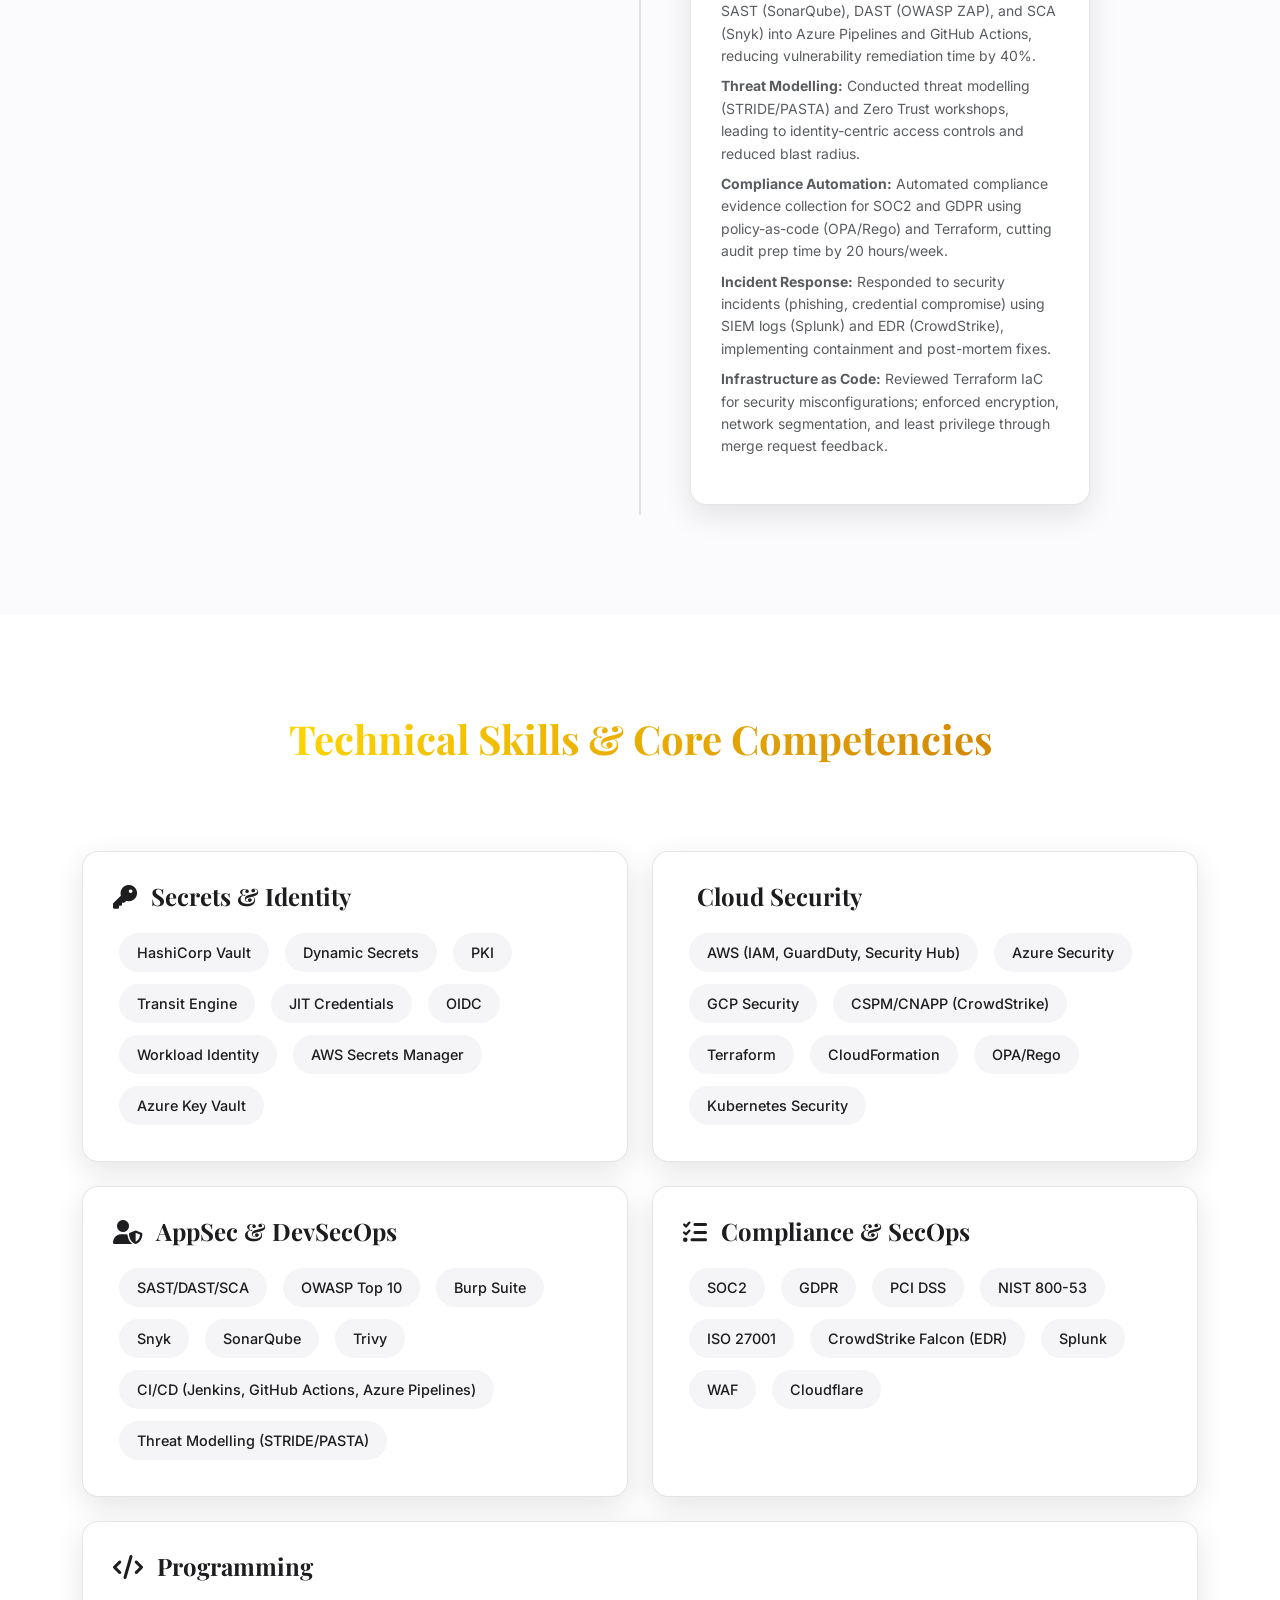
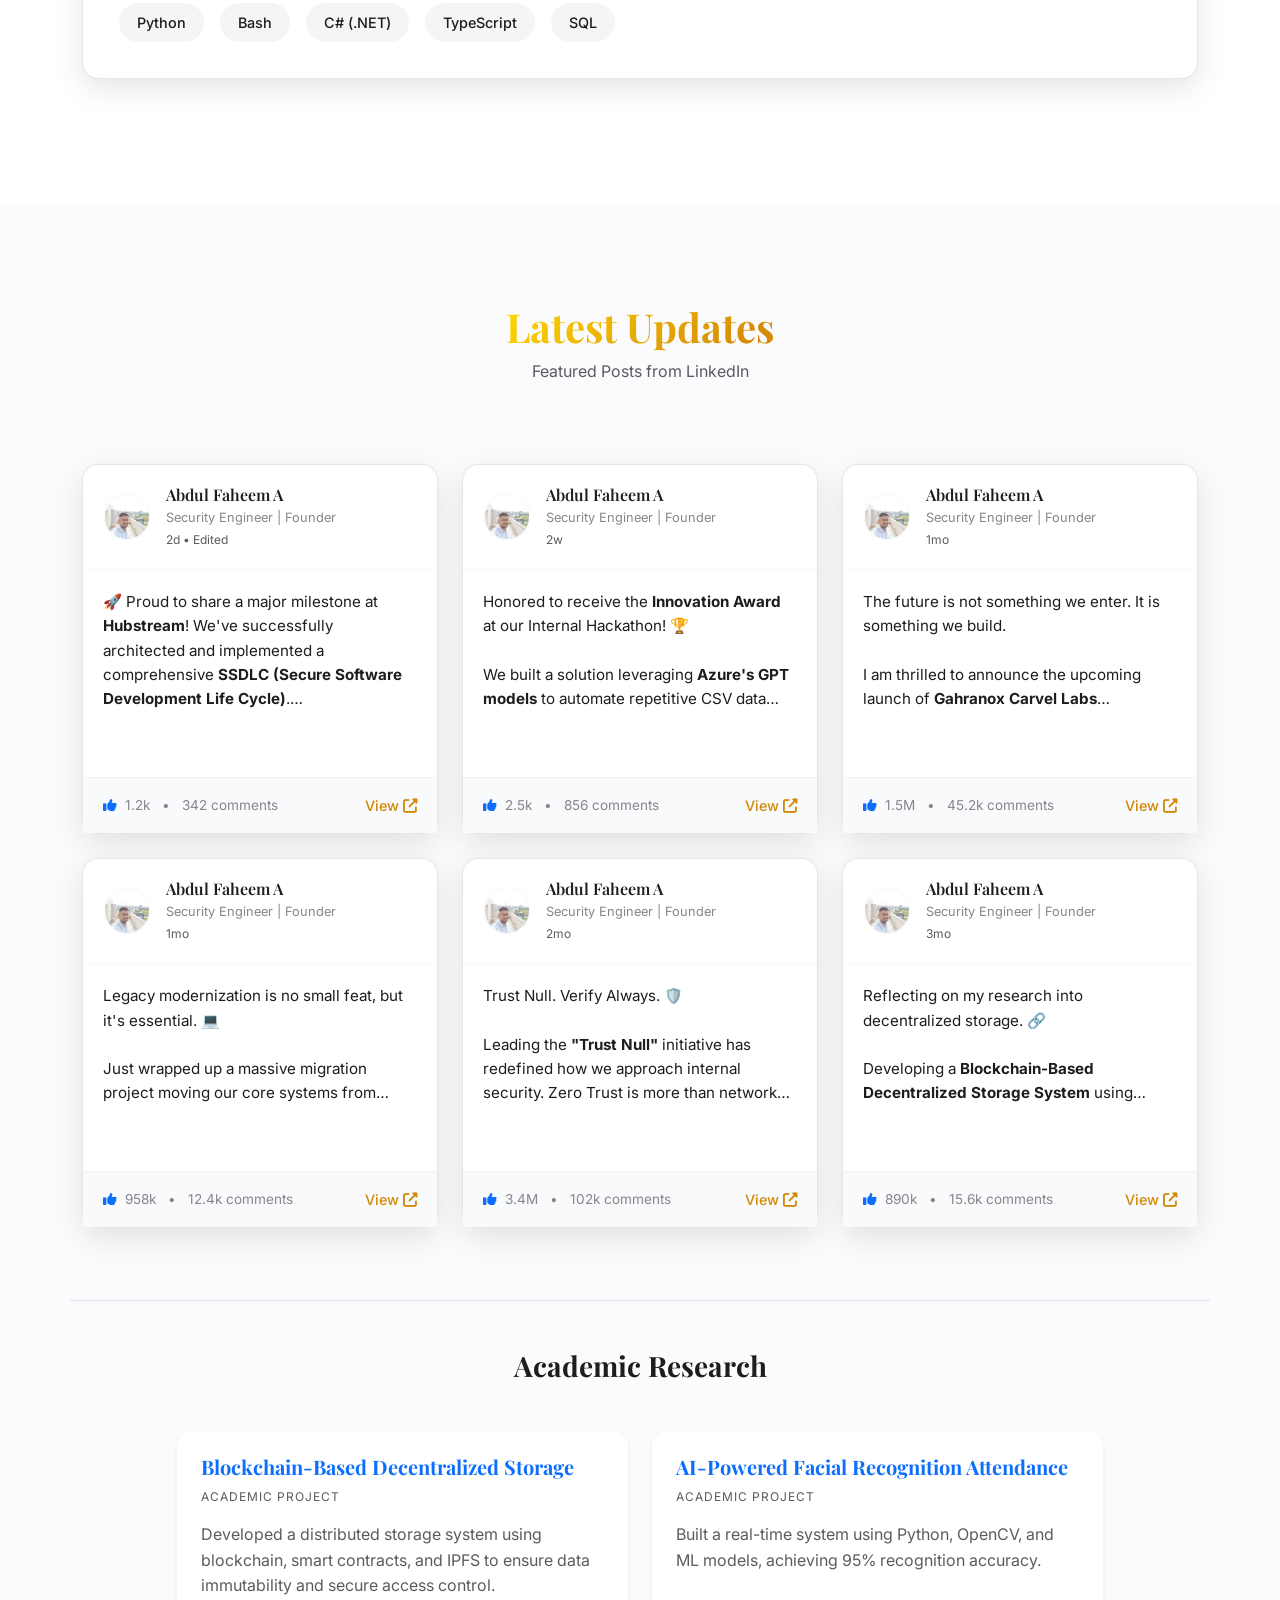
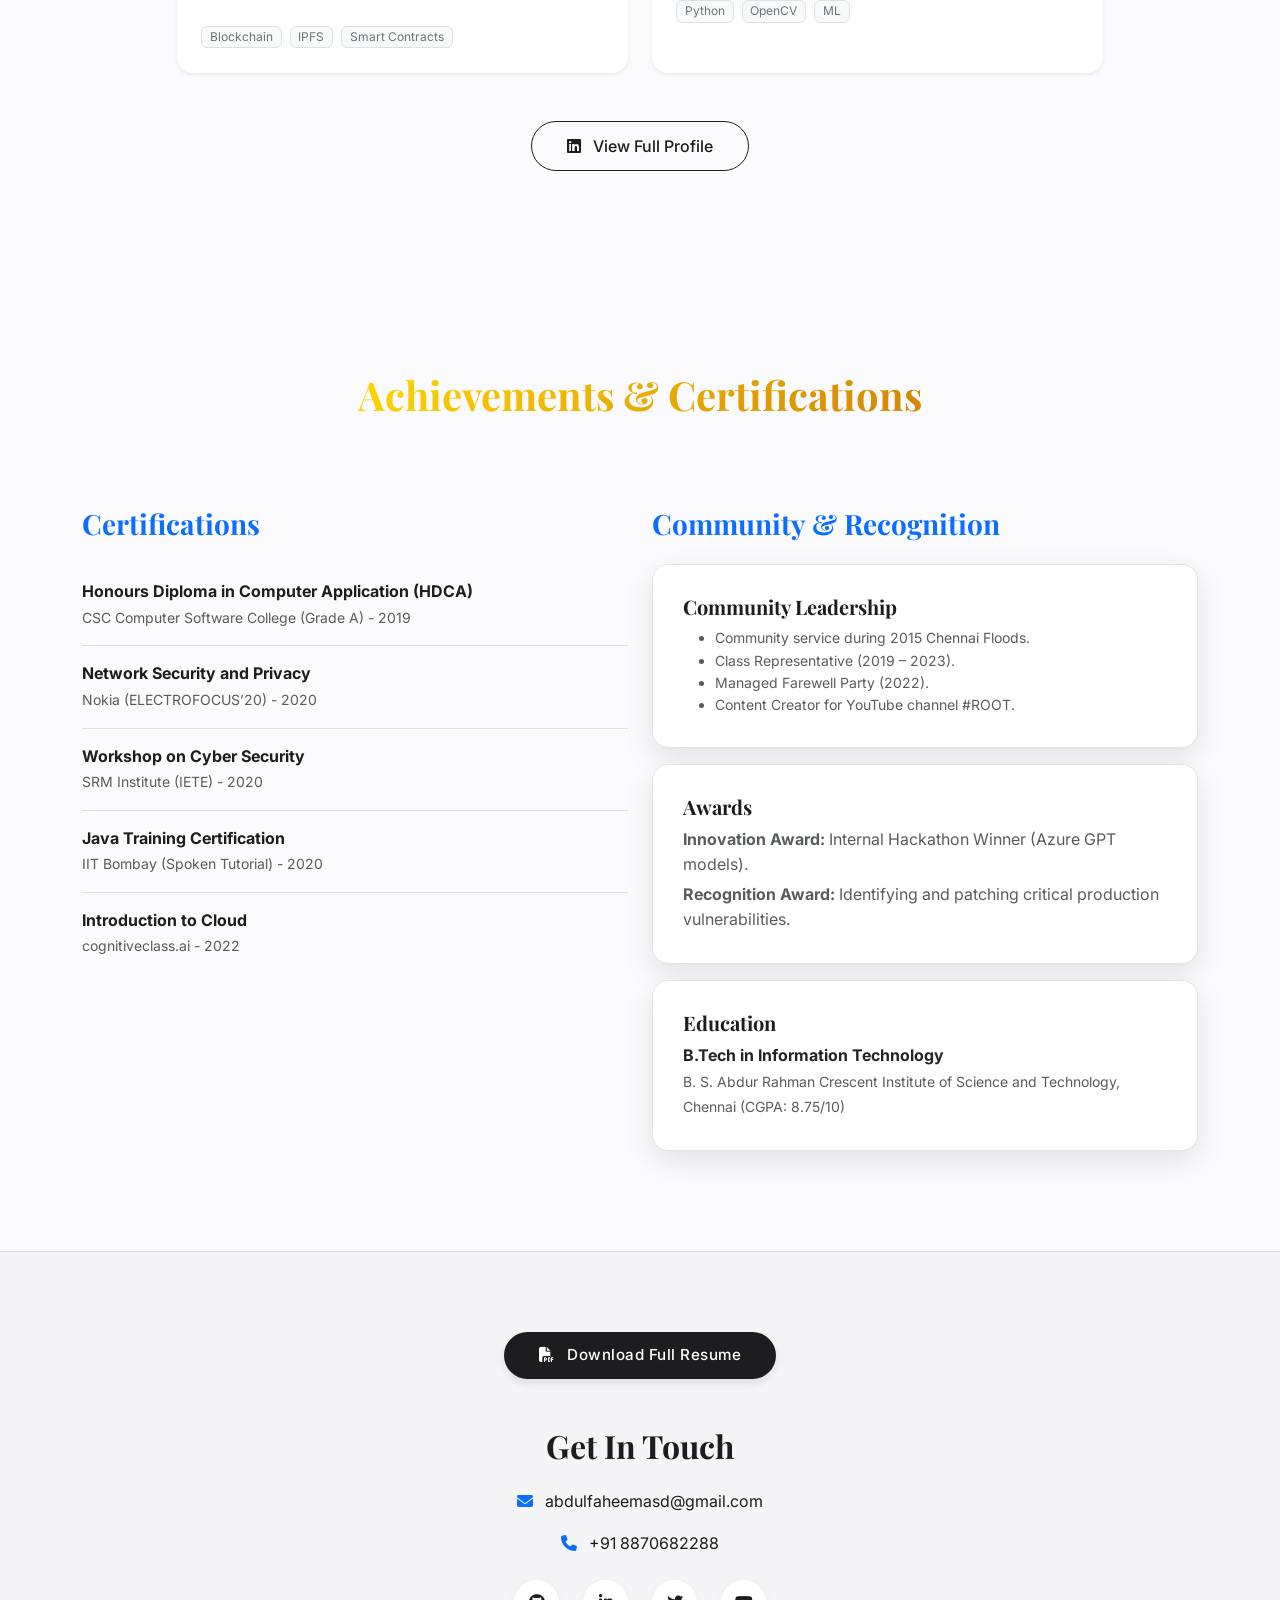
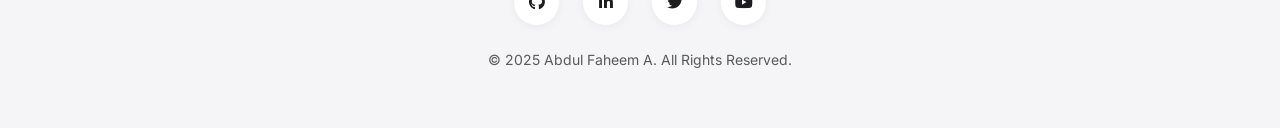
==== commit d661846a: "Update portfolio with LaTeX content, golden orange theme, and cosmic background. - Updated Professio" ====
--- a/index.html
+++ b/index.html
@@ -47,6 +47,8 @@
 
     <!-- Hero Section -->
     <section id="hero">
+        <div class="cosmic-bg"></div>
+        <div class="earth"></div>
         <div class="container hero-content" data-aos="fade-up">
             <!-- Profile Image Circle -->
             <div class="mb-4">
--- a/css/modern-style.css
+++ b/css/modern-style.css
@@ -78,31 +78,80 @@
     display: none; /* Minimalist - remove underline */
 }
 
-/* Hero Section */
+/* Hero Section with Cosmic Theme */
 #hero {
     height: 100vh;
     display: flex;
     align-items: center;
     position: relative;
-    /* Use the requested slider image */
-    background: url('../img/slider-bg.jpg') no-repeat center center/cover;
-}
-
-/* White overlay to ensure text readability and light theme */
-#hero::before {
-    content: '';
+    background: #050505; /* Fallback */
+    overflow: hidden;
+}
+
+/* CSS-only Space & Earth Background */
+.cosmic-bg {
     position: absolute;
     top: 0;
     left: 0;
     width: 100%;
     height: 100%;
-    background: rgba(255, 255, 255, 0.5); /* Reduced opacity to show image clearly */
-    /* Blur removed as per request */
+    background: linear-gradient(to bottom, #000000 0%, #0a0a2e 70%, #1a1a4e 100%);
+    z-index: 0;
+}
+
+/* Stars using box-shadow on pseudo-elements */
+.cosmic-bg::before {
+    content: "";
+    position: absolute;
+    width: 2px;
+    height: 2px;
+    background: transparent;
+    box-shadow: 10vw 20vh #fff, 30vw 10vh #fff, 50vw 40vh #fff, 70vw 20vh #fff, 90vw 30vh #fff,
+                15vw 50vh #fff, 35vw 70vh #fff, 55vw 85vh #fff, 75vw 60vh #fff, 95vw 75vh #fff,
+                5vw 90vh #fff, 25vw 35vh #fff, 45vw 15vh #fff, 65vw 45vh #fff, 85vw 5vh #fff;
+    animation: stars-shimmer 4s infinite alternate;
+}
+
+@keyframes stars-shimmer {
+    from { opacity: 0.5; }
+    to { opacity: 1; }
+}
+
+/* The Earth */
+.earth {
+    position: absolute;
+    bottom: -400px; /* Partial view */
+    left: 50%;
+    transform: translateX(-50%);
+    width: 800px;
+    height: 800px;
+    background: radial-gradient(circle at 50% 0%,
+                #4db8ff 0%,   /* Atmosphere glow */
+                #1e90ff 20%,  /* Deep ocean */
+                #2e8b57 45%,  /* Continents */
+                #1b4f72 70%); /* Darker side */
+    border-radius: 50%;
+    box-shadow: 0 0 100px rgba(30, 144, 255, 0.4), inset 0 20px 50px rgba(255,255,255,0.2);
+    z-index: 1;
+}
+
+/* Earth Clouds layer */
+.earth::after {
+    content: "";
+    position: absolute;
+    top: 0;
+    left: 0;
+    width: 100%;
+    height: 100%;
+    border-radius: 50%;
+    background: radial-gradient(circle at 30% 30%, rgba(255,255,255,0.3) 0%, transparent 40%),
+                radial-gradient(circle at 70% 50%, rgba(255,255,255,0.2) 0%, transparent 30%);
+    opacity: 0.6;
 }
 
 .hero-content {
     position: relative;
-    z-index: 1;
+    z-index: 10;
     text-align: center;
     max-width: 800px;
     margin: 0 auto;
@@ -112,18 +161,25 @@
     font-size: 4rem;
     font-weight: 700;
     margin-bottom: 20px;
-    color: var(--secondary-color);
     letter-spacing: -1px;
-    background: none;
-    -webkit-text-fill-color: initial;
+    background: linear-gradient(135deg, #ffd700 0%, #d48806 50%, #ffd700 100%);
+    background-size: 200% auto;
+    -webkit-background-clip: text;
+    -webkit-text-fill-color: transparent;
+    animation: golden-shimmer 4s linear infinite;
+}
+
+@keyframes golden-shimmer {
+    to { background-position: 200% center; }
 }
 
 .hero-subtitle {
     font-family: 'Inter', sans-serif;
     font-size: 1.5rem;
     font-weight: 300;
-    color: var(--text-main);
+    color: #fff; /* White for better contrast on dark cosmic bg */
     margin-bottom: 40px;
+    opacity: 0.9;
 }
 
 .btn-primary-custom {
@@ -172,9 +228,13 @@
 
 .section-title h2 {
     font-size: 2.5rem;
-    color: var(--secondary-color);
     display: inline-block;
     position: relative;
+    background: linear-gradient(135deg, #ffd700 0%, #d48806 50%, #ffd700 100%);
+    background-size: 200% auto;
+    -webkit-background-clip: text;
+    -webkit-text-fill-color: transparent;
+    animation: golden-shimmer 6s linear infinite;
 }
 
 /* Ventures / Founder Section */
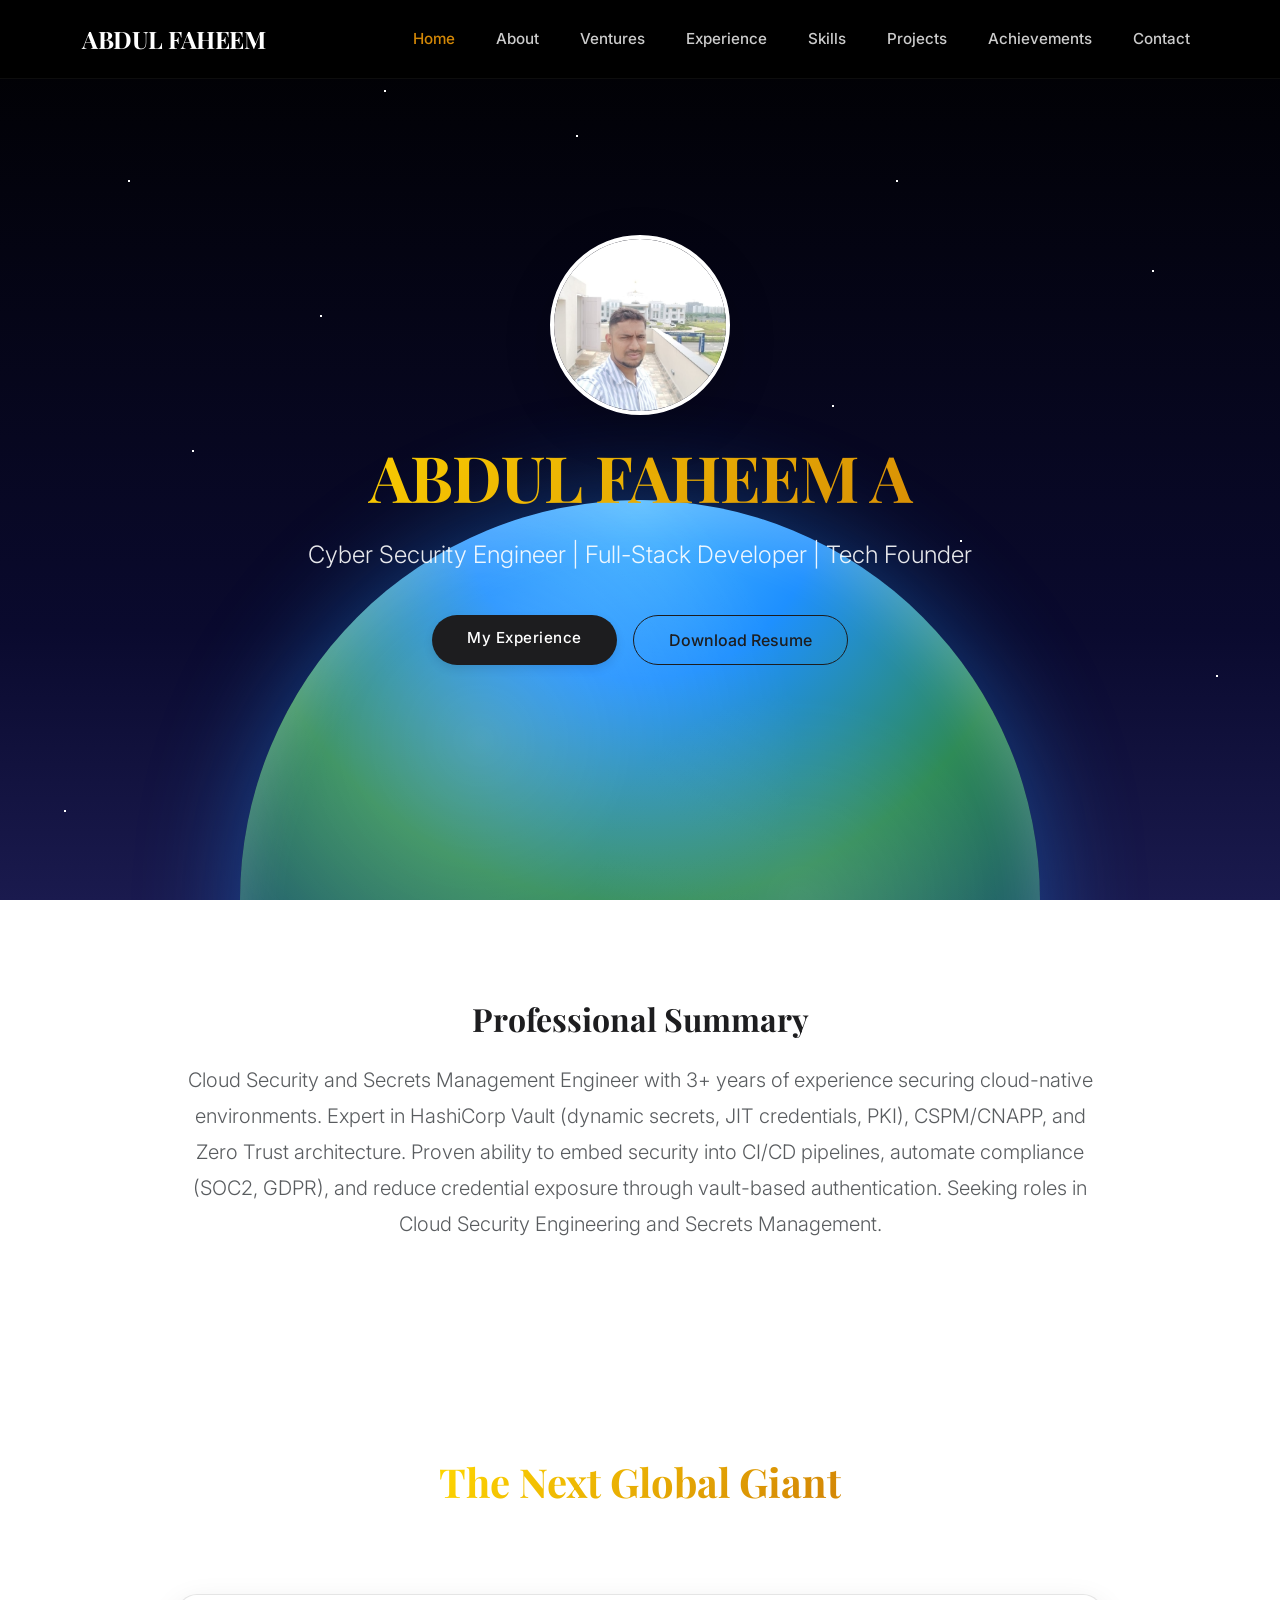
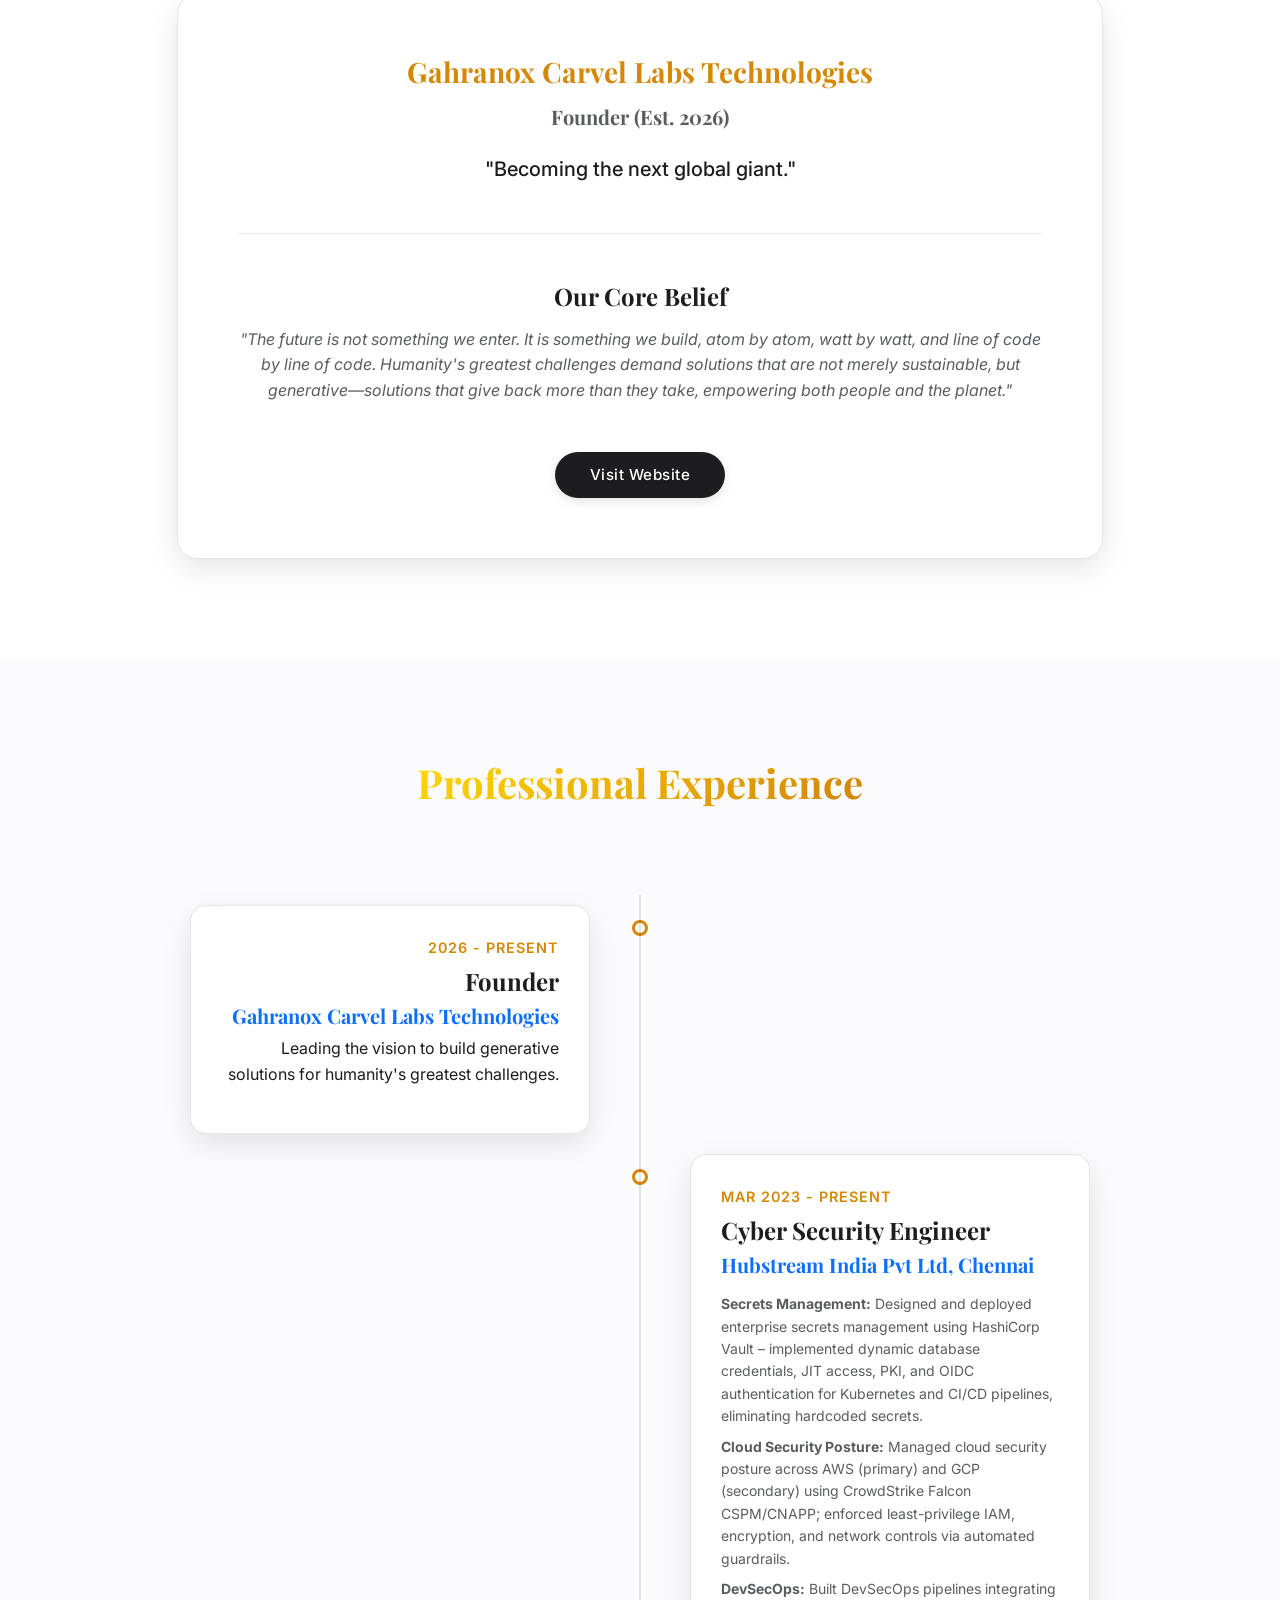
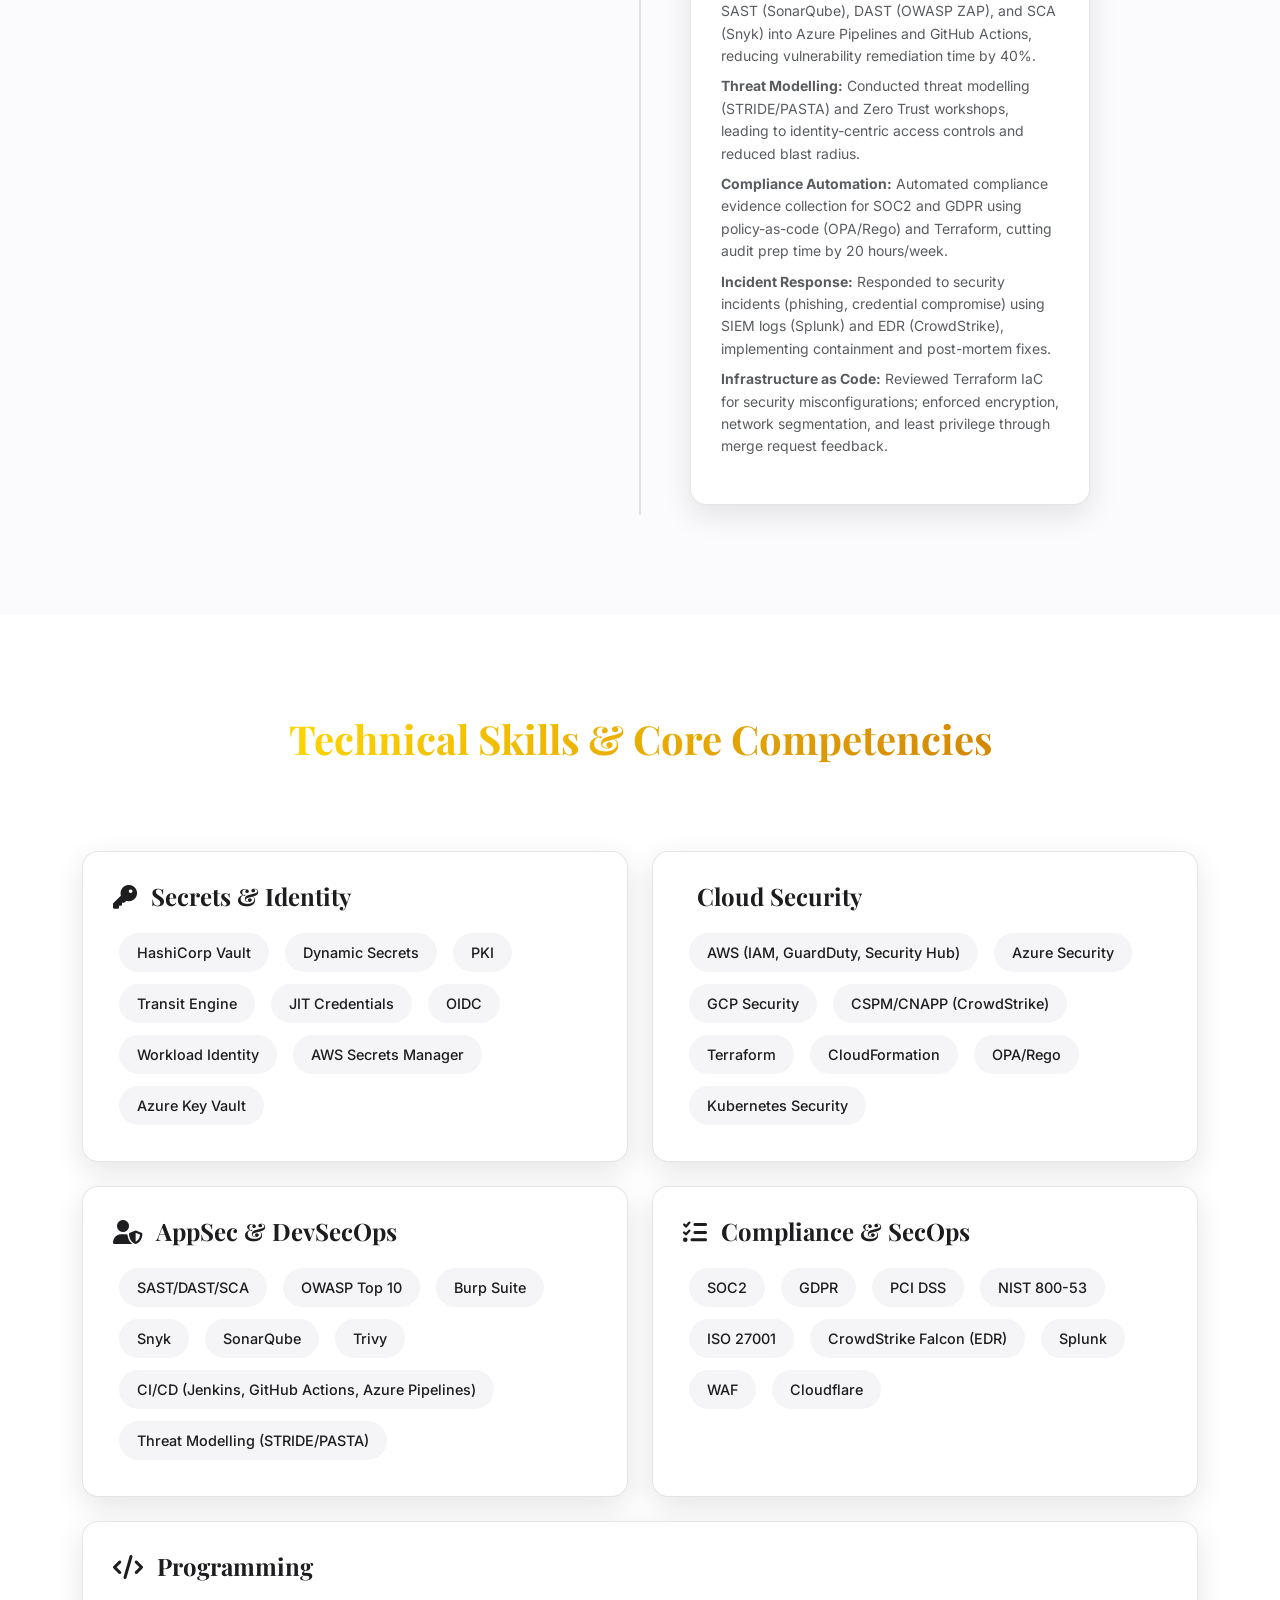
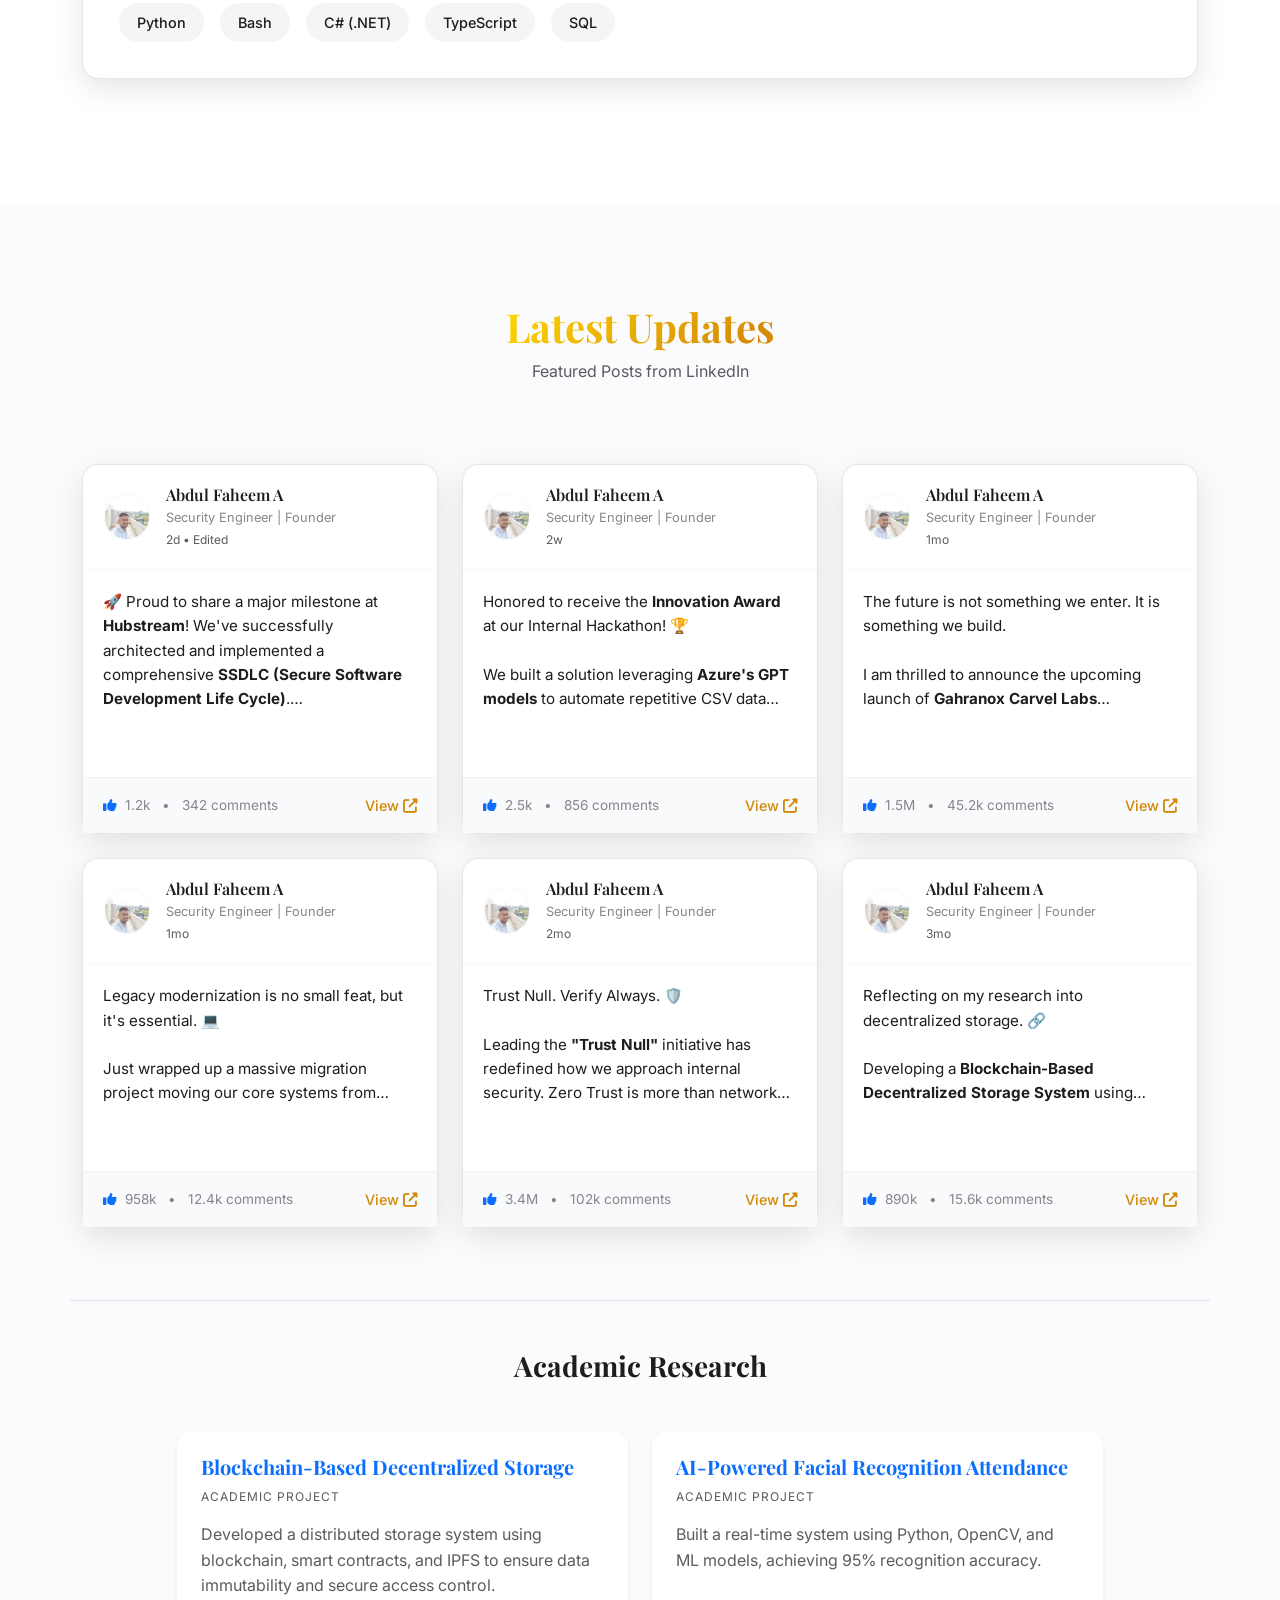
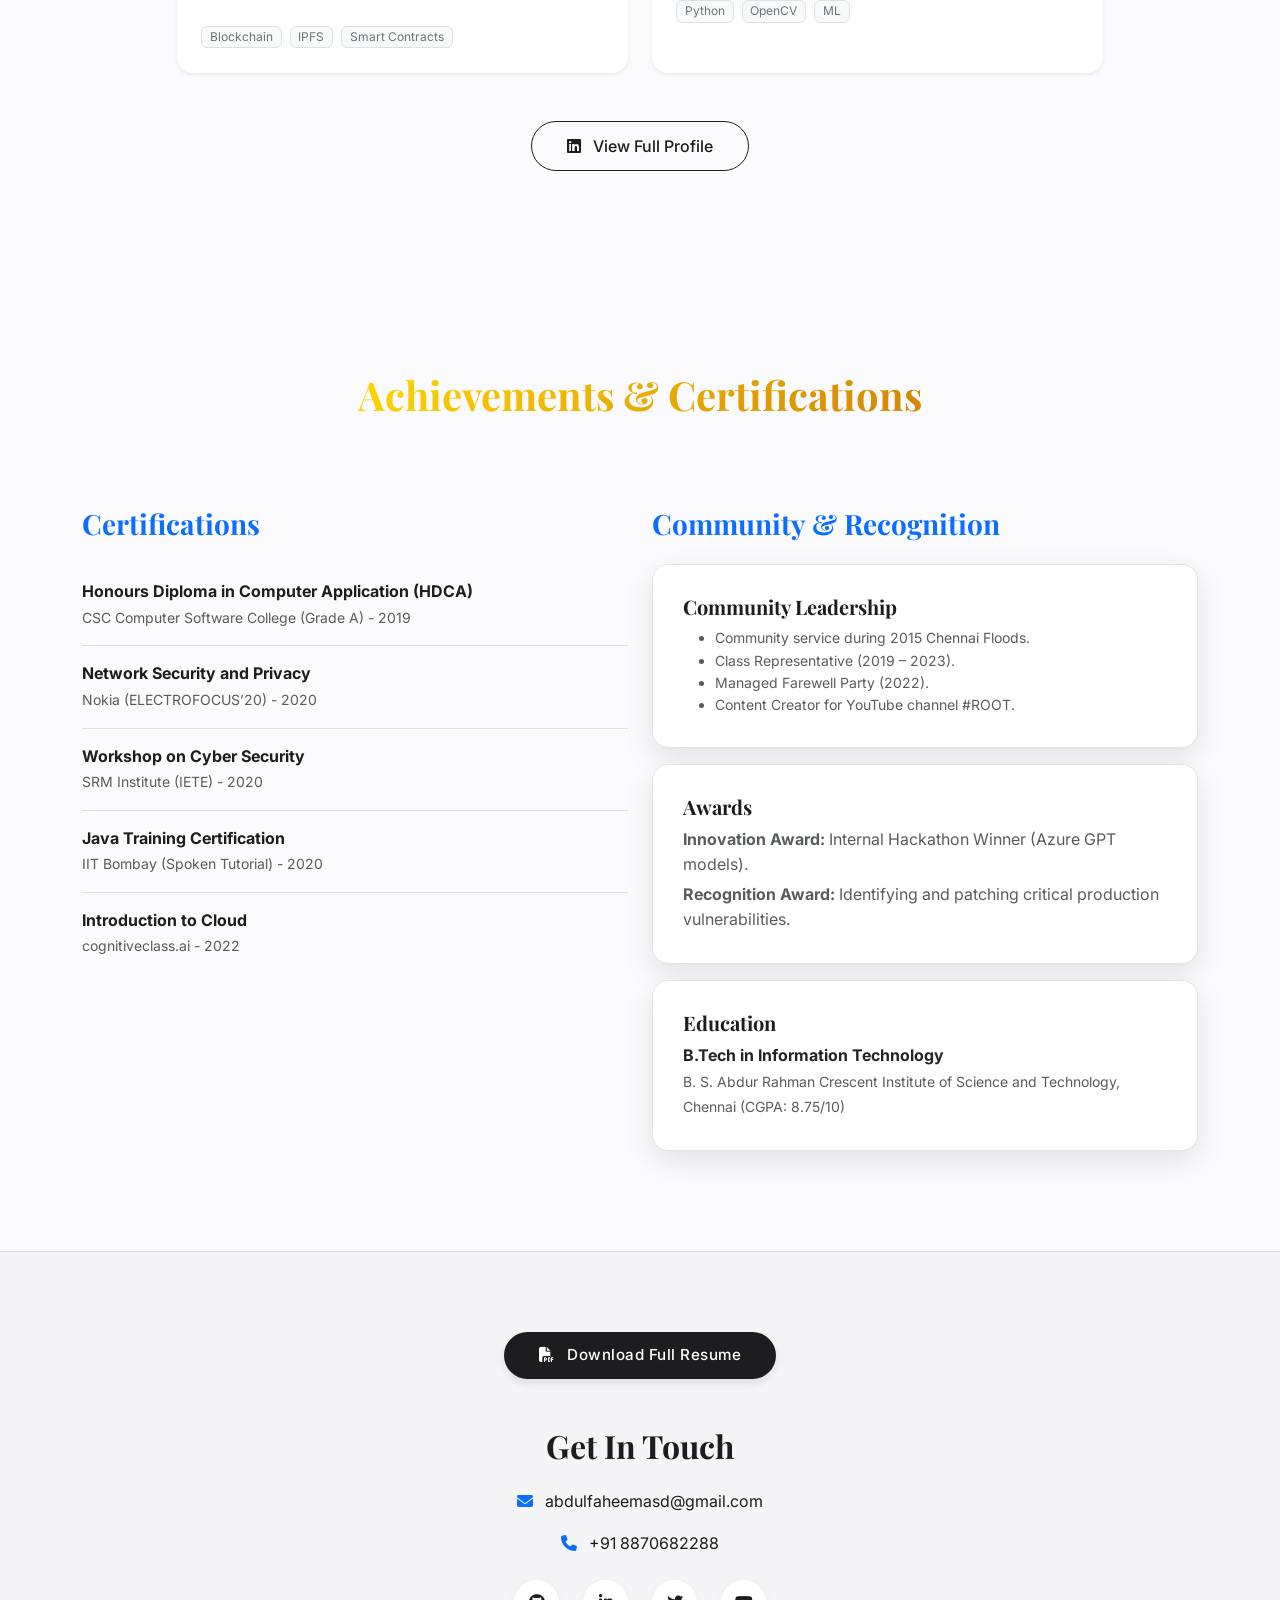
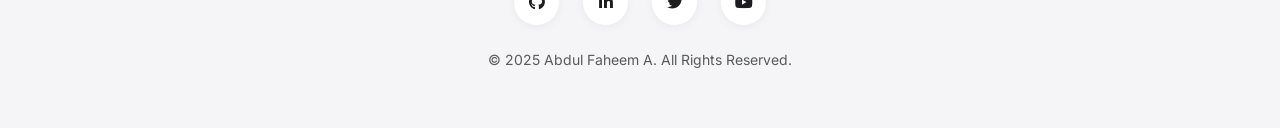
==== commit cd98950b: "Update portfolio with LaTeX content and Golden Orange cosmic theme - Synchronized Professional Summa" ====
--- a/index.html
+++ b/index.html
@@ -24,7 +24,7 @@
 <body data-bs-spy="scroll" data-bs-target="#navbar" data-bs-offset="100">
 
     <!-- Navbar -->
-    <nav id="navbar" class="navbar navbar-expand-lg fixed-top navbar-light">
+    <nav id="navbar" class="navbar navbar-expand-lg fixed-top navbar-dark">
         <div class="container">
             <a class="navbar-brand" href="#">ABDUL FAHEEM</a>
             <button class="navbar-toggler" type="button" data-bs-toggle="collapse" data-bs-target="#navbarNav">
@@ -423,15 +423,15 @@
             easing: 'ease-out-cubic'
         });
 
-        // Navbar Scroll Effect (Updated for Light Theme)
+        // Navbar Scroll Effect (Cosmic Dark)
         const navbar = document.querySelector('.navbar');
         window.addEventListener('scroll', function() {
             if (window.scrollY > 50) {
-                navbar.style.background = 'rgba(255, 255, 255, 0.95)';
-                navbar.style.boxShadow = '0 5px 20px rgba(0,0,0,0.05)';
+                navbar.style.background = 'rgba(0, 0, 0, 0.95)';
+                navbar.style.boxShadow = '0 5px 20px rgba(0,0,0,0.3)';
                 navbar.style.padding = '10px 0';
             } else {
-                navbar.style.background = 'rgba(255, 255, 255, 0.85)';
+                navbar.style.background = '#000';
                 navbar.style.boxShadow = 'none';
                 navbar.style.padding = '15px 0';
             }
--- a/css/modern-style.css
+++ b/css/modern-style.css
@@ -43,34 +43,54 @@
     color: #b37405;
 }
 
-/* Navbar */
+/* Navbar - Cosmic Dark */
 .navbar {
-    background: rgba(255, 255, 255, 0.85); /* Frosty light */
+    background: #000; /* Deep space */
     backdrop-filter: blur(20px);
-    border-bottom: 1px solid rgba(0, 0, 0, 0.05);
+    border-bottom: 1px solid rgba(255, 255, 255, 0.05);
     padding: 15px 0;
     transition: all 0.3s ease;
+    overflow: hidden;
+    position: fixed;
+    width: 100%;
+    z-index: 1000;
+}
+
+/* Starfield for Navbar */
+.navbar::before {
+    content: "";
+    position: absolute;
+    top: 0;
+    left: 0;
+    width: 100%;
+    height: 100%;
+    background: transparent;
+    box-shadow: 5vw 5vh #fff, 15vw 10vh #fff, 25vw 3vh #fff, 35vw 12vh #fff, 45vw 6vh #fff,
+                55vw 2vh #fff, 65vw 11vh #fff, 75vw 4vh #fff, 85vw 9vh #fff, 95vw 1vh #fff;
+    opacity: 0.3;
+    z-index: -1;
+    animation: stars-shimmer 4s infinite alternate;
 }
 
 .navbar-brand {
     font-family: 'Playfair Display', serif;
     font-weight: 700;
-    color: var(--secondary-color) !important;
+    color: #fff !important; /* White for dark theme */
     font-size: 1.5rem;
     letter-spacing: -0.5px;
 }
 
 .nav-link {
-    color: var(--text-main) !important;
+    color: rgba(255, 255, 255, 0.8) !important;
     font-weight: 500;
     font-size: 0.95rem;
     margin-left: 25px;
     position: relative;
-    opacity: 0.8;
-    transition: opacity 0.2s;
-}
-
-.nav-link:hover {
+    transition: all 0.2s;
+}
+
+.nav-link:hover, .nav-link.active {
+    color: var(--primary-color) !important;
     opacity: 1;
 }
 
